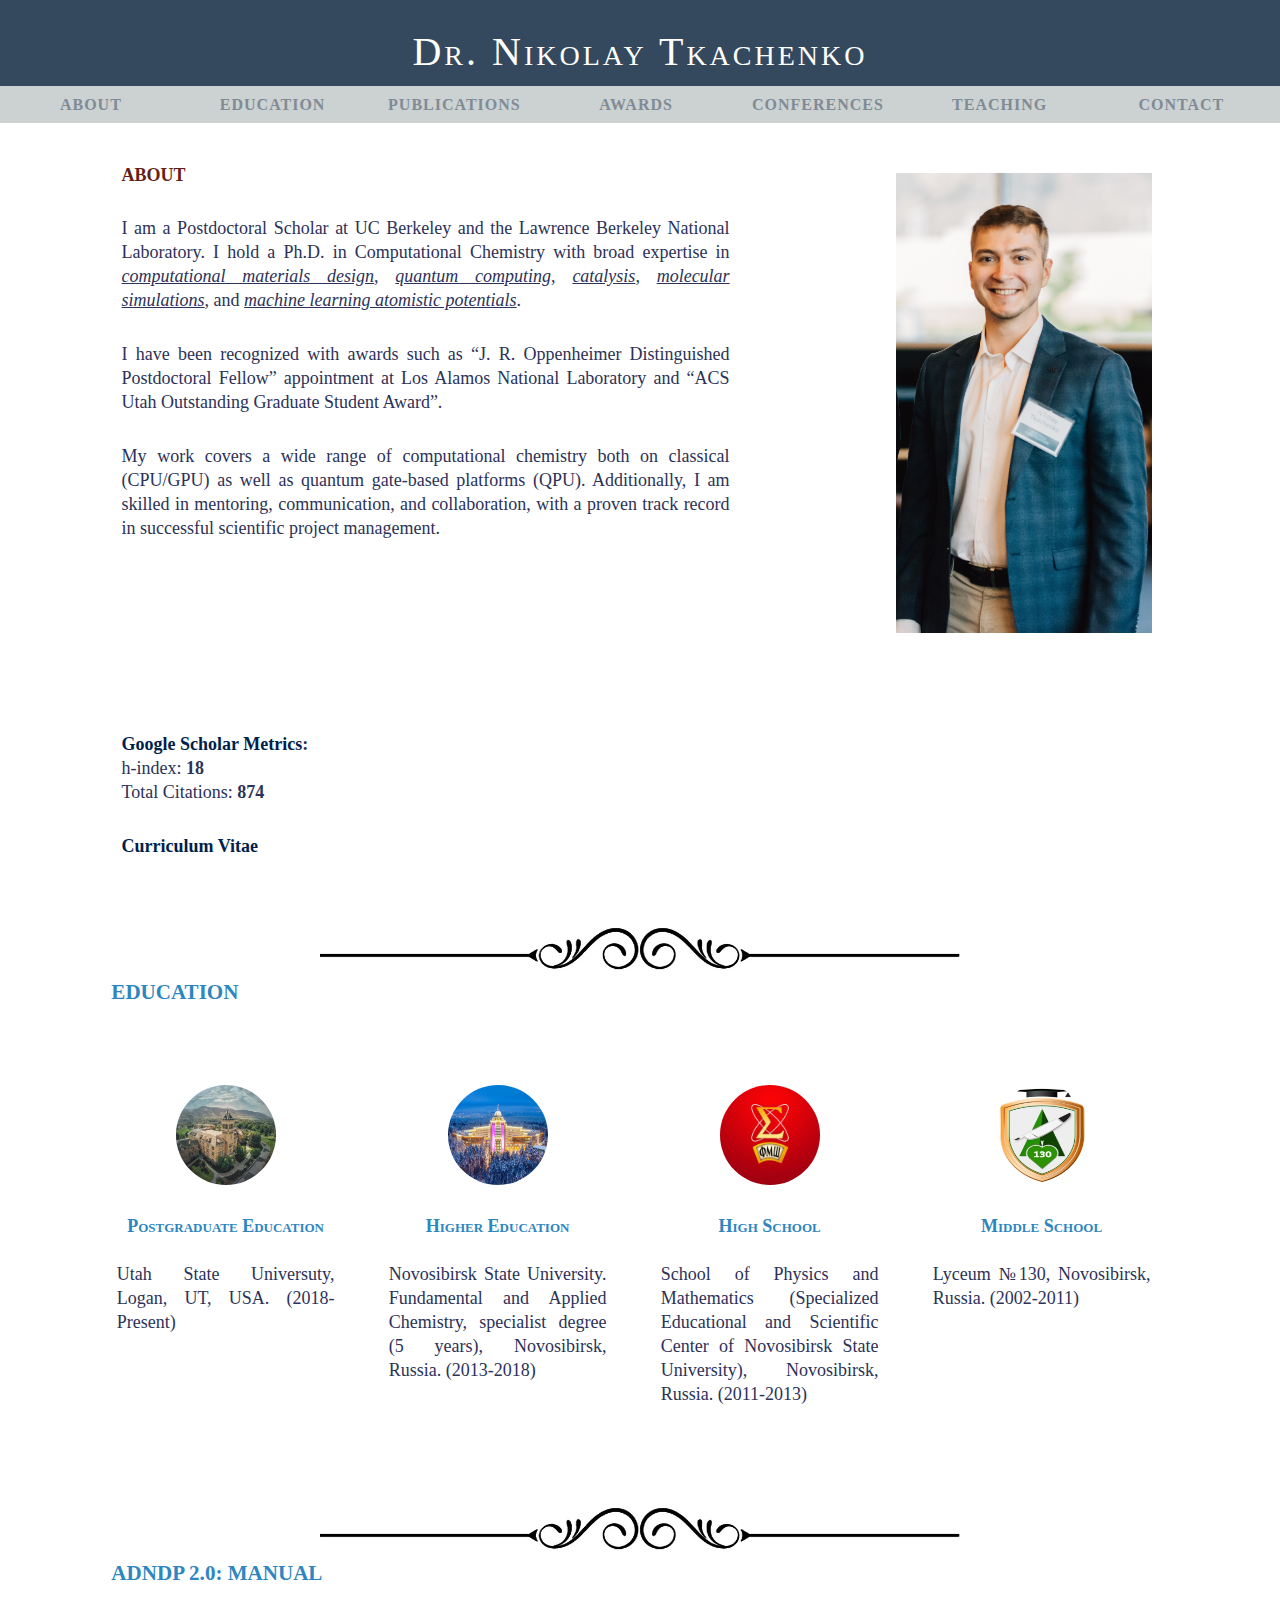
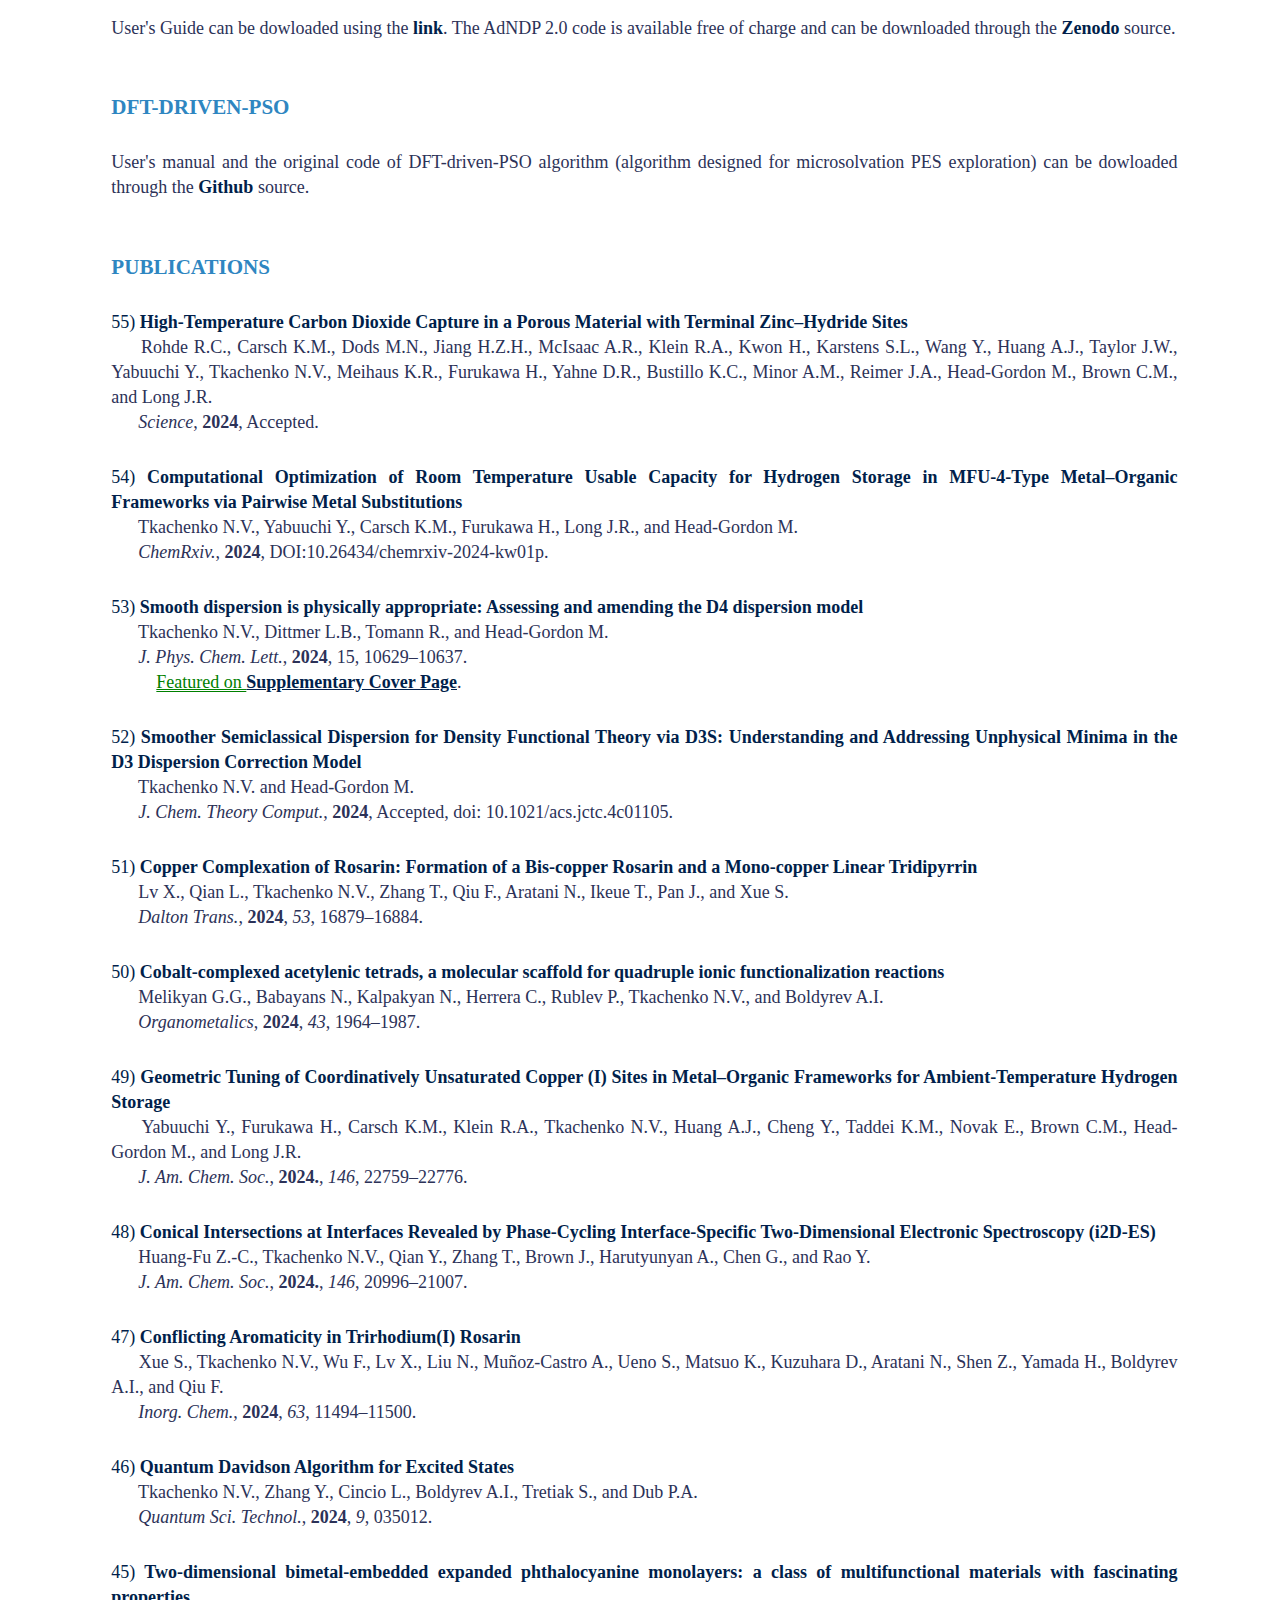
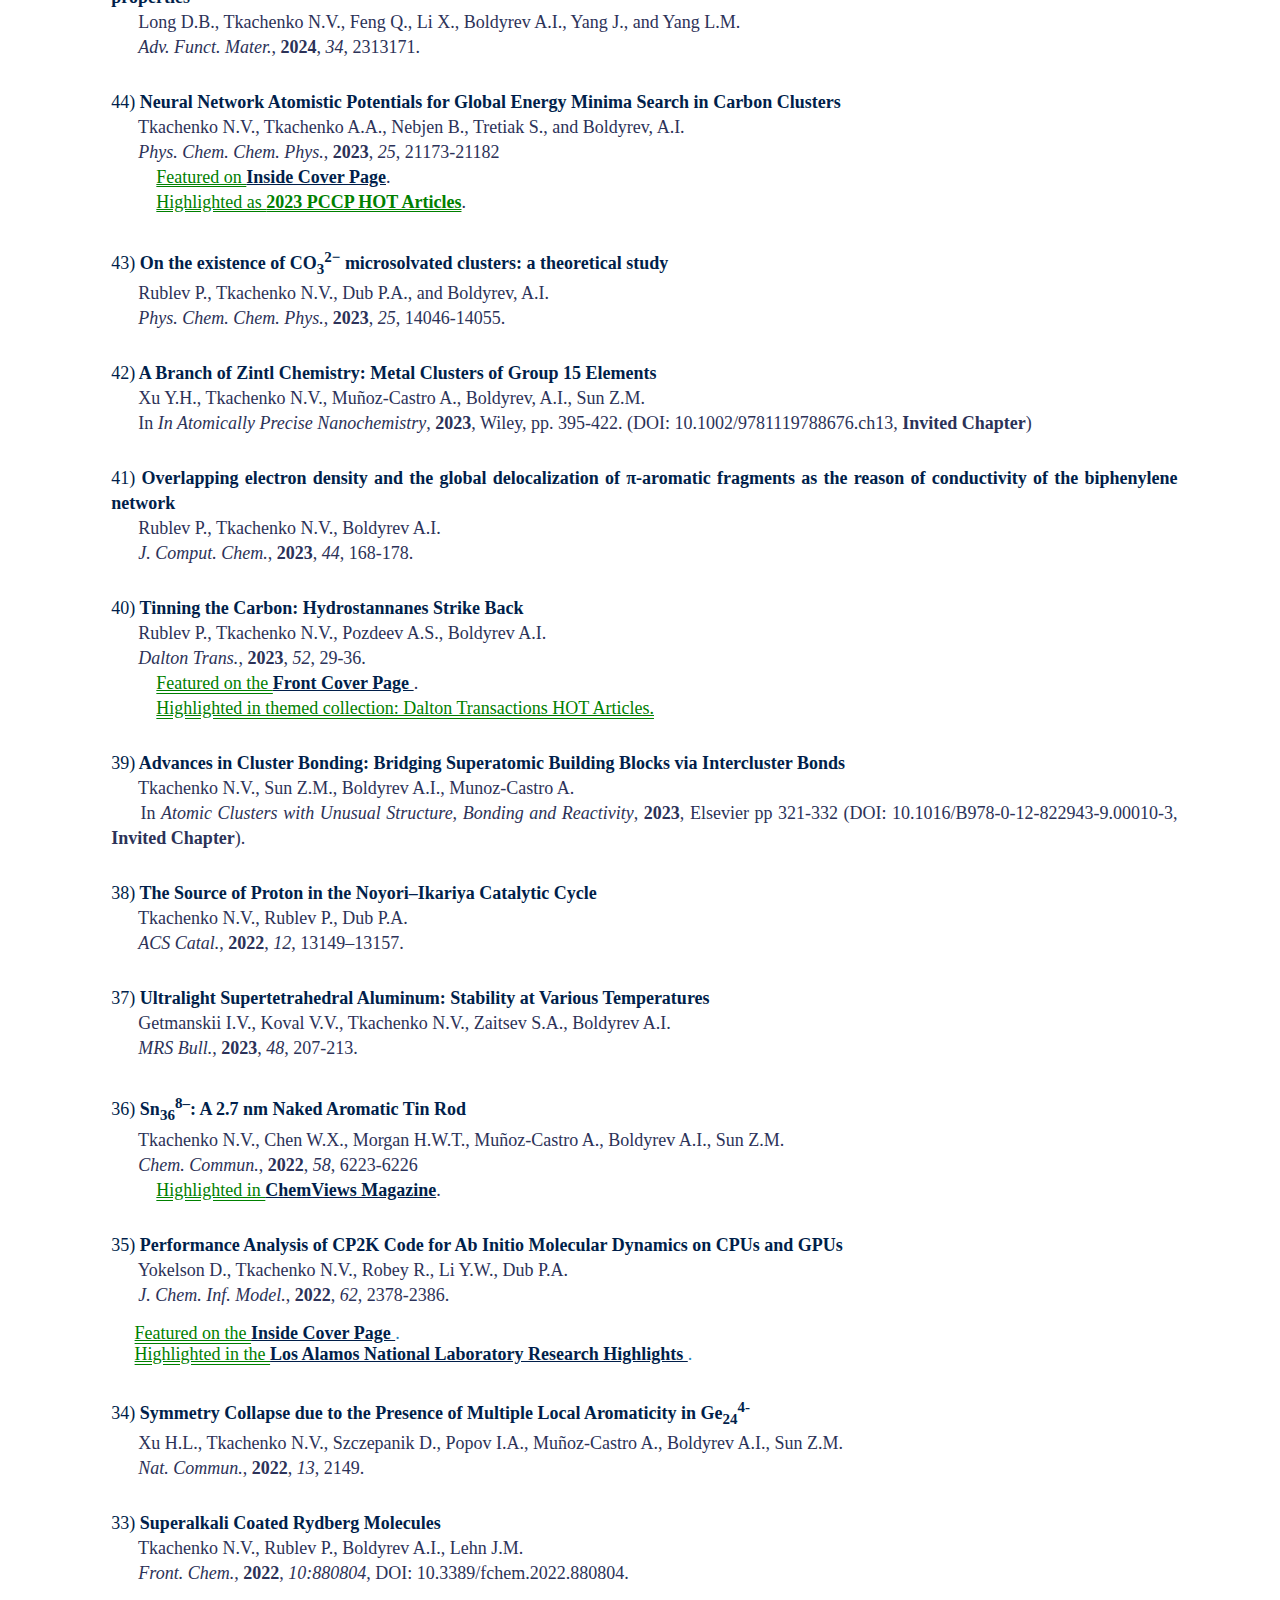
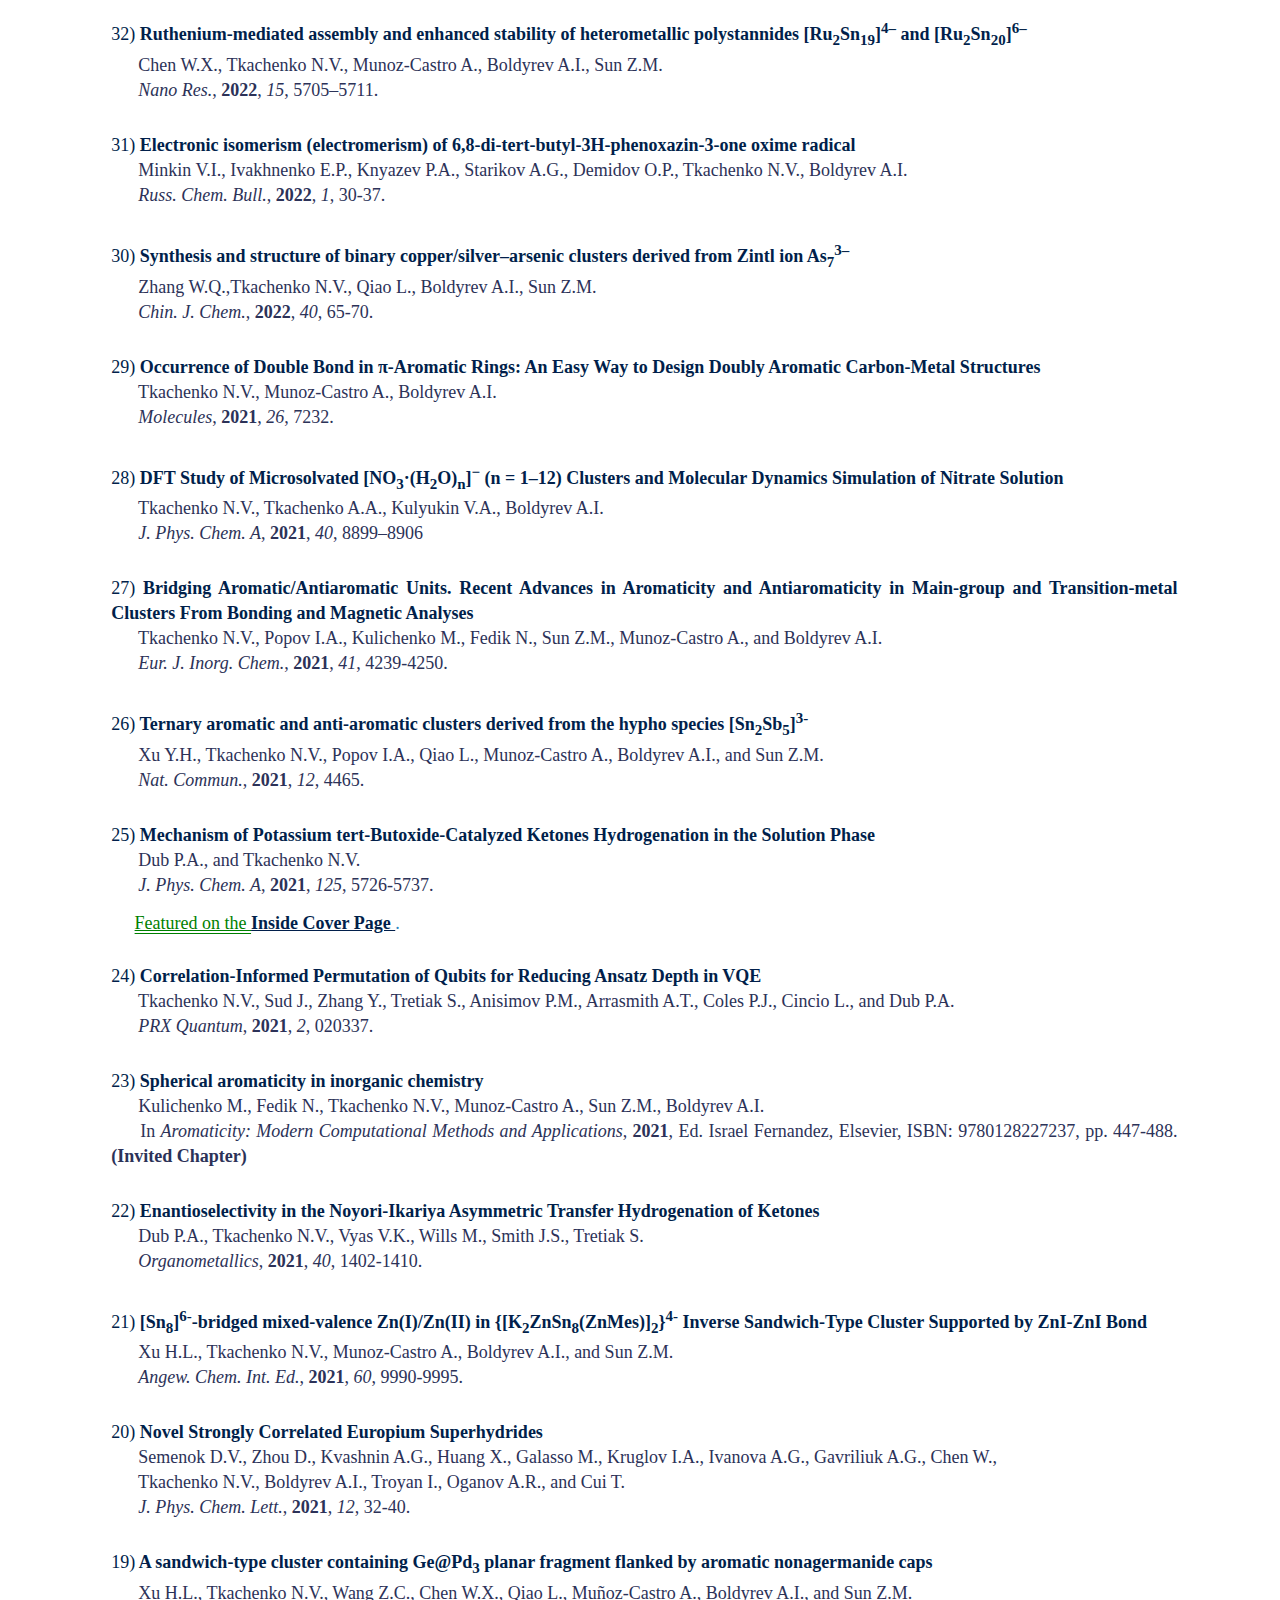
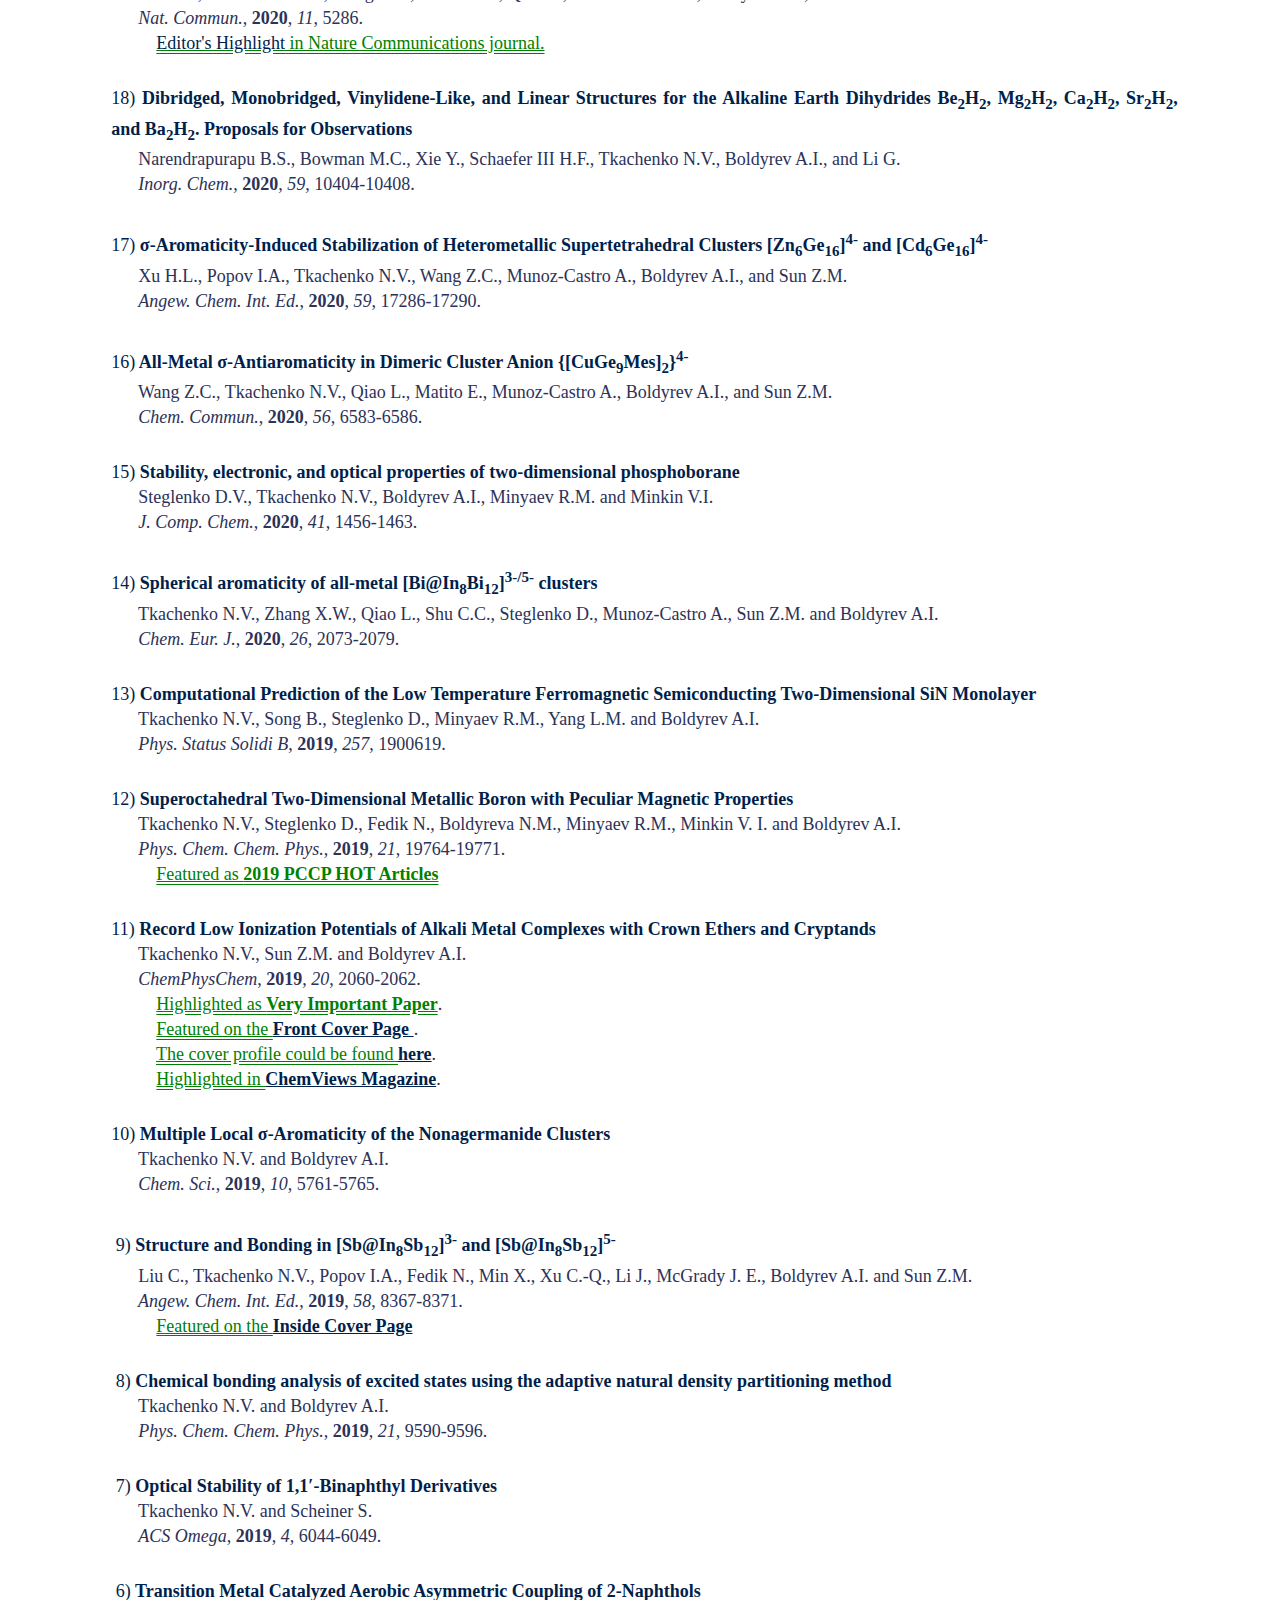
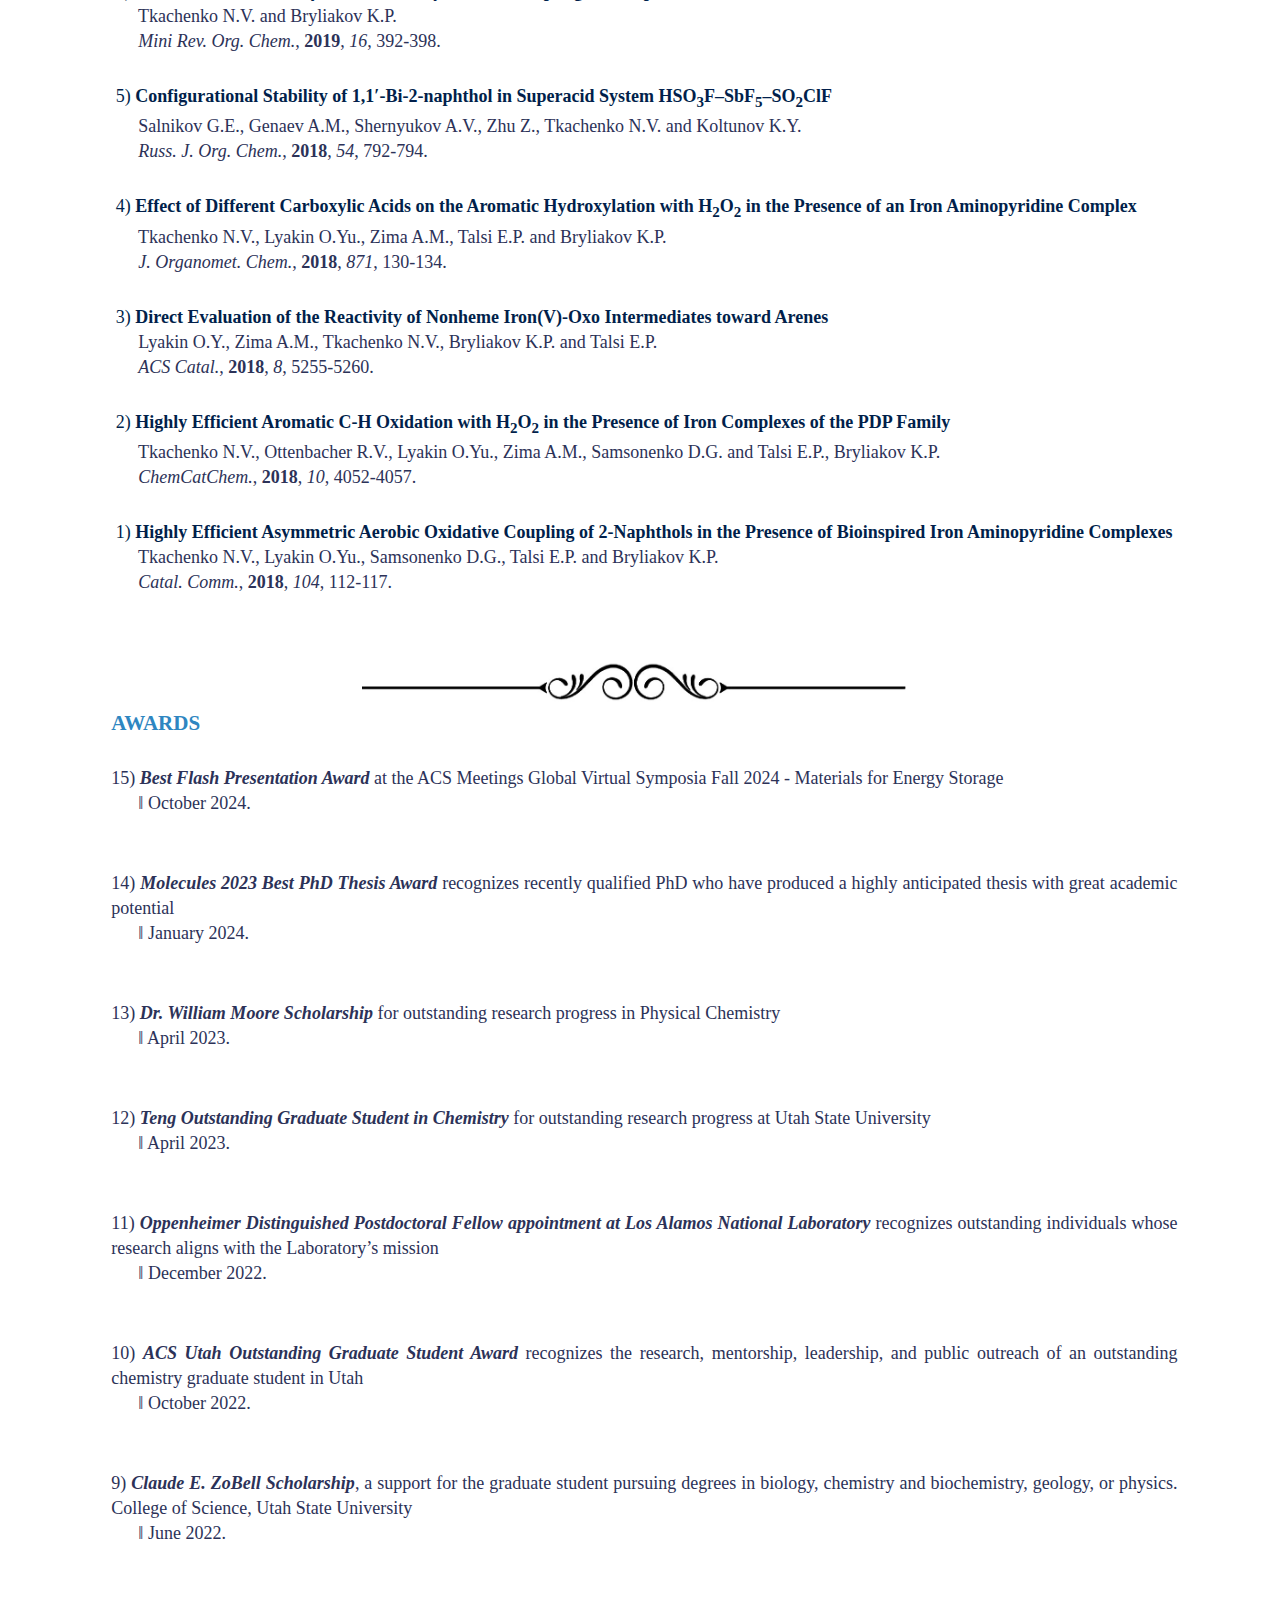
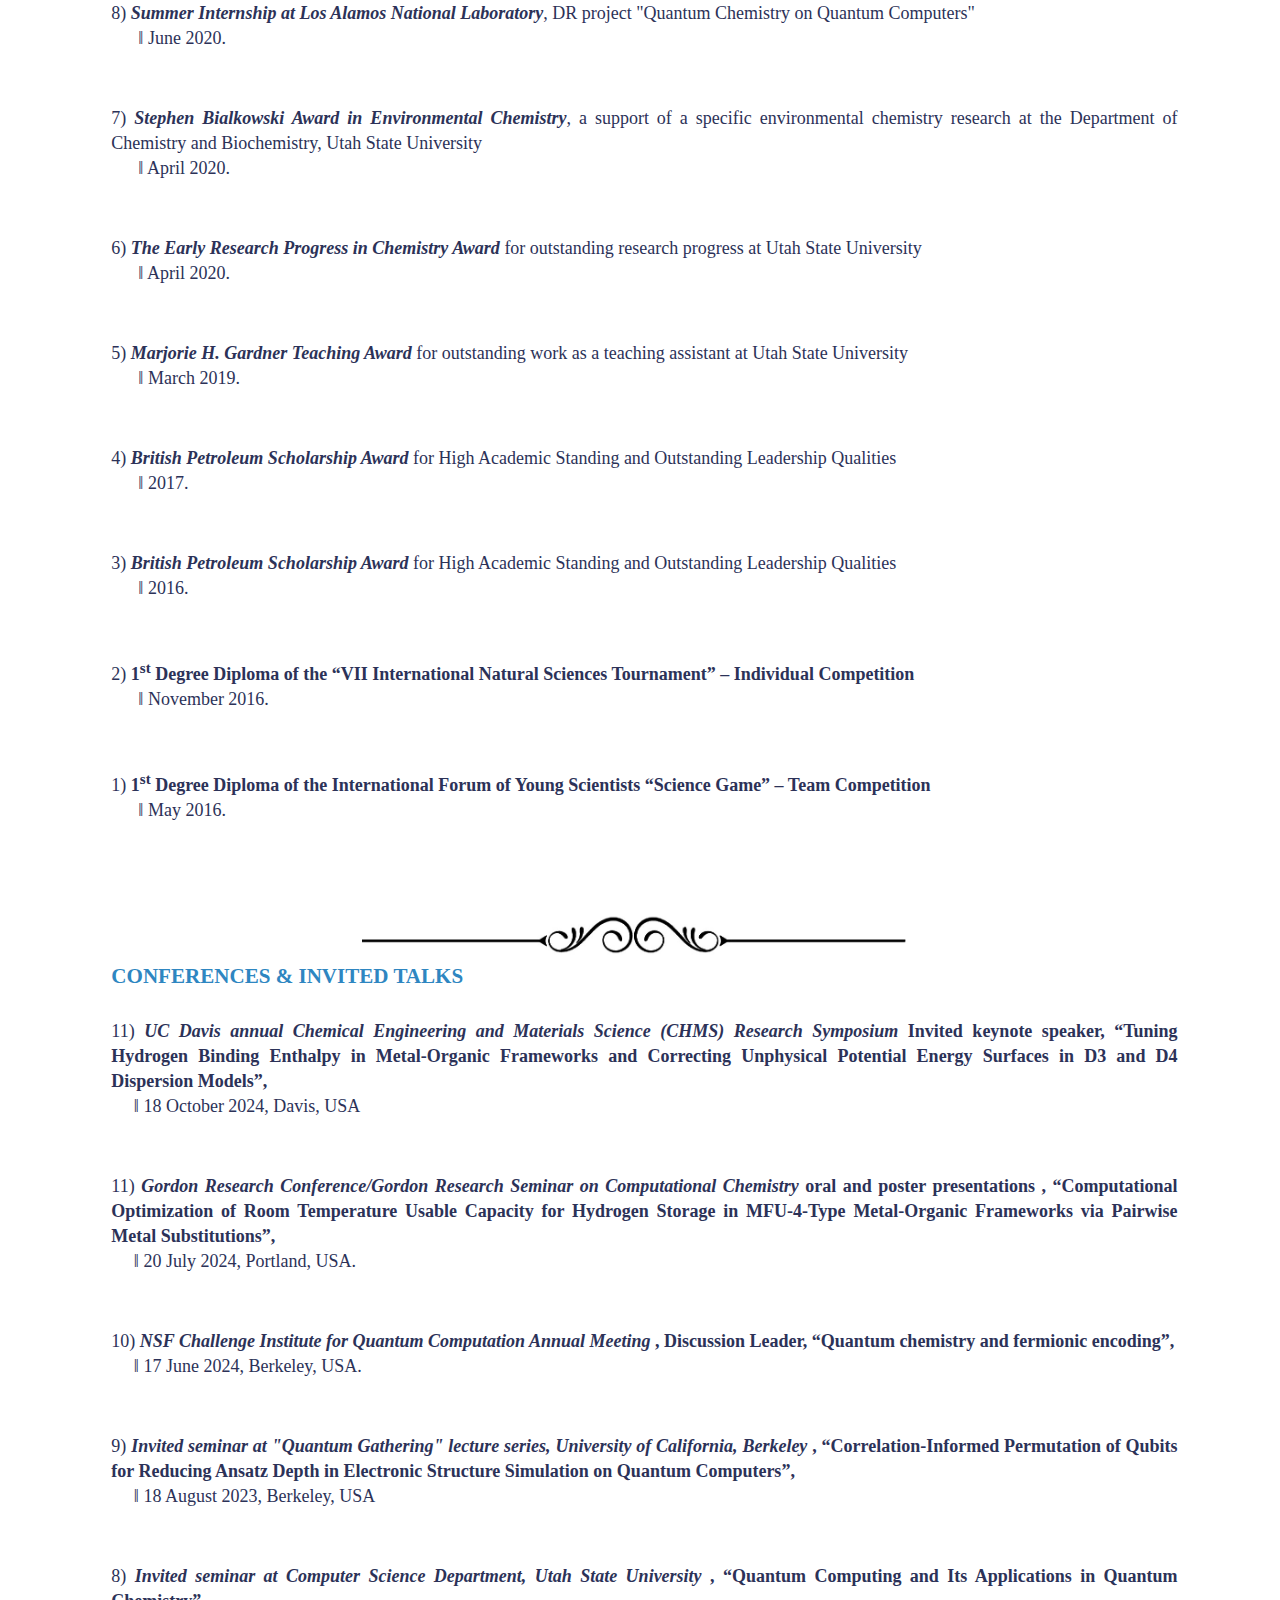
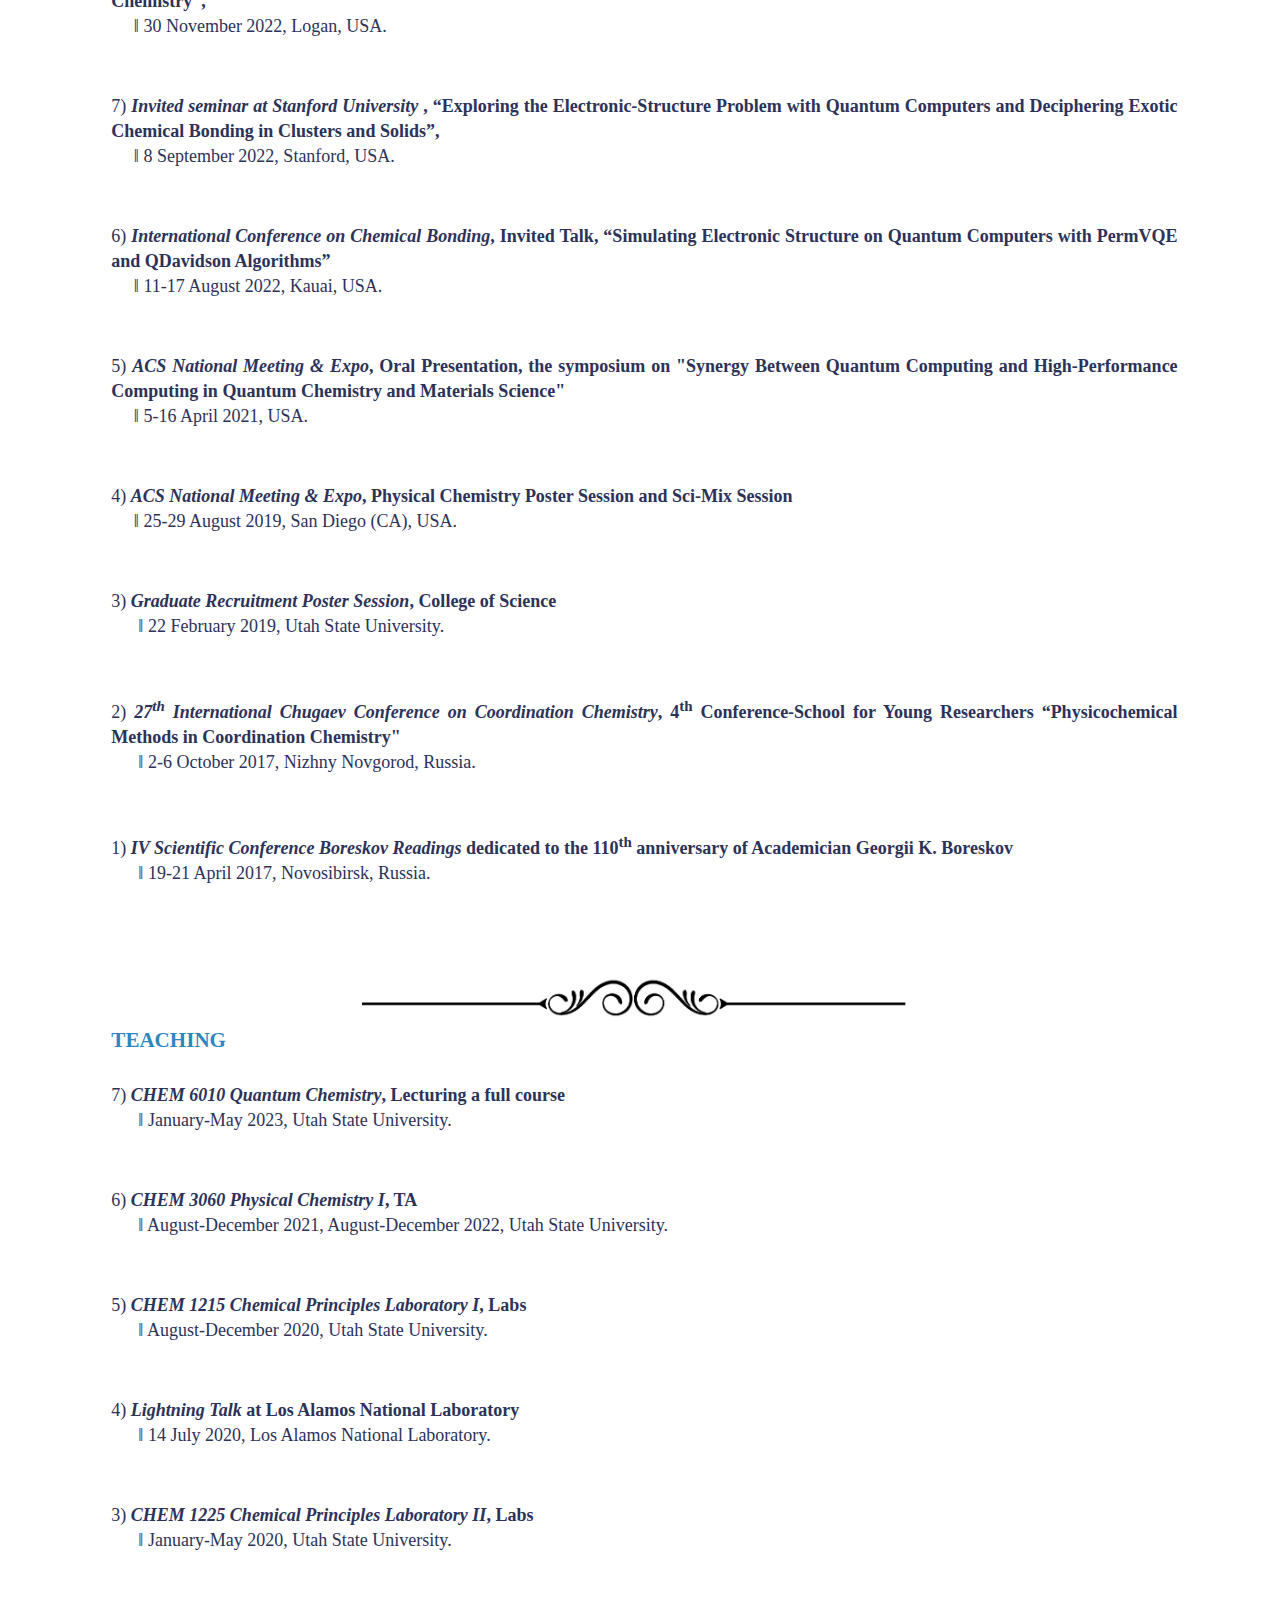
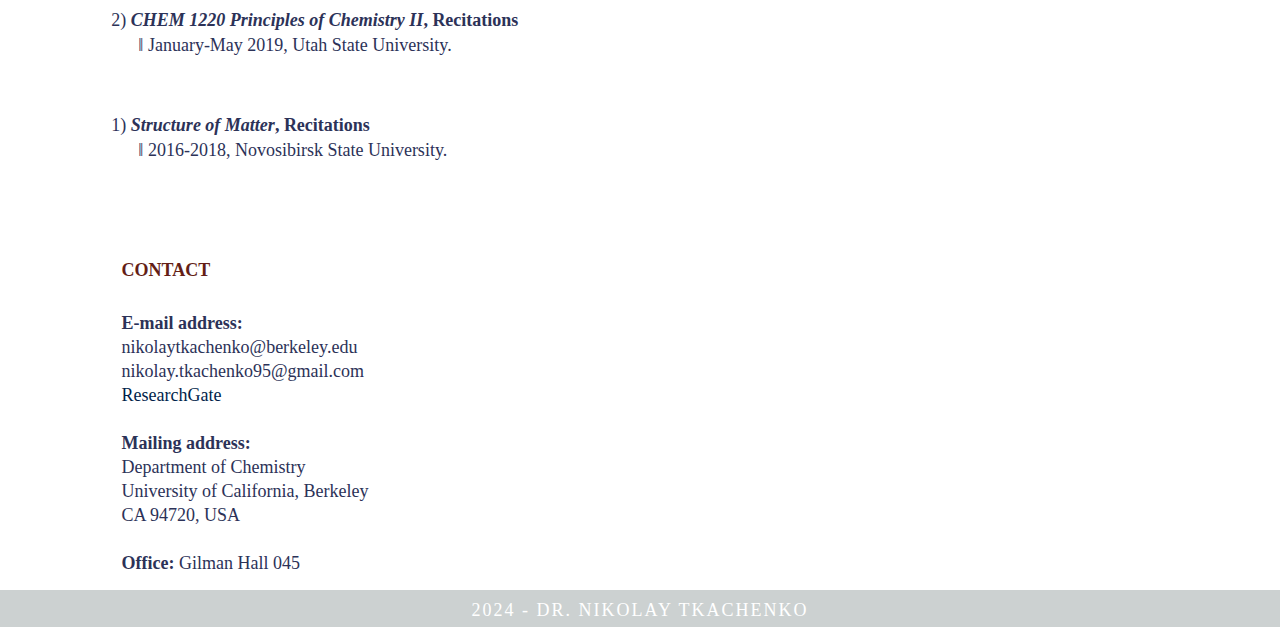
==== index.html @ 9c0ffc4a "Update index.html" ====
<!doctype html>
<html>
<head>
<meta charset="utf-8">
<meta http-equiv="X-UA-Compatible" content="IE=edge">
<meta name="viewport" content="width=device-width, initial-scale=1">
<title>Nikolay Tkachenko</title>
<link href="/CSS/multiColumnTemplate.css" rel="stylesheet" type="text/css">
<!-- HTML5 shim and Respond.js for IE8 support of HTML5 elements and media queries -->
<!-- WARNING: Respond.js doesn't work if you view the page via file:// -->
<!--[if lt IE 9]>
      <script src="https://oss.maxcdn.com/html5shiv/3.7.2/html5shiv.min.js"></script>
      <script src="https://oss.maxcdn.com/respond/1.4.2/respond.min.js"></script>
    <![endif]-->
</head>
<body>
<div class="container">
  <header>
    <div class="primary_header">
      <h1 class="title">Dr. Nikolay Tkachenko</h1>
    </div>
    <nav class="secondary_header" id="menu">
      <ul>
        <li><a href="#a"class="link1">ABOUT</a></li>
        <li><a href="#e"class="link1">EDUCATION</a></li>
        	  <li><a href="#p"class="link1">PUBLICATIONS</a></li>
		  <li><a href="#w"class="link1">AWARDS</a></li>
		  <li><a href="#o"class="link1">CONFERENCES</a></li>
		  <li><a href="#t"class="link1">TEACHING</a></li>
		  <li><a href="#c"class="link1">CONTACT</a></li>
		   
      </ul>
    </nav>
  </header>
  <section>
    <h2 class="noDisplay">Main Content</h2>
    <article class="left_article">
		<h3><a name="a" class="link1">About</a></h3>
      <p> I am a Postdoctoral Scholar at UC Berkeley and the Lawrence Berkeley National Laboratory. I hold a Ph.D. in Computational Chemistry with broad expertise in <i><u>computational materials design</u></i>, <i><u>quantum computing</u></i>, <i><u>catalysis</u></i>, <i><u>molecular simulations</u></i>, and <i><u>machine learning atomistic potentials</u></i>. 
      <p> I have been recognized with awards such as “J. R. Oppenheimer Distinguished Postdoctoral Fellow” appointment at Los Alamos National Laboratory and “ACS Utah Outstanding Graduate Student Award”. </p>
      <p> My work covers a wide range of computational chemistry both on classical (CPU/GPU) as well as quantum gate-based platforms (QPU). Additionally, I am skilled in mentoring, communication, and collaboration, with a proven track record in successful scientific project management.</p>
      <p> <br>    </p>
      <p> <br>    </p>
      <p> <br>    </p>
      <p><a class="a" href="https://scholar.google.com/citations?hl=en&user=zOT3Xp8AAAAJ"><b>Google Scholar Metrics</a>:</b><br> h-index: <b>18</b><br>Total Citations: <b>874</b></p> <p><b><a href="nikolay/CV_Tkachenko_2024_new.pdf">Curriculum Vitae</a></b></p>
	</article>
<aside class="right_article"><img src="nikolay/Foto222.jpg" alt="" width="10" class="placeholder"/> </aside>
 </section>
 <img src="nikolay/line.jpg" alt="500" width="400" height="180" class="placeholder"/>
 <section>
 <h2 class="noDisplay">Main Content</h2>
 <article class="middle_article">
		<h3><a name="e" class="link1">Education</a></h3>
  </article>  
 </section>  
  <div class="row">
    <div class="columns">
      <p class="thumbnail_align"> <img src="nikolay/Logan.png" alt="" class="thumbnail"/> </p>
      <h4>Postgraduate Education</h4>
      <p>Utah State Universuty, Logan, UT, USA. (2018-Present)</p>
    </div>
    <div class="columns">
      <p class="thumbnail_align"> <img src="nikolay/NSU.jpg" alt="" class="thumbnail"/> </p>
      <h4>Higher Education</h4>
      <p>Novosibirsk State University. Fundamental and Applied Chemistry, specialist degree (5 years), Novosibirsk, Russia. (2013-2018)</p>
    </div>
    <div class="columns">
      <p class="thumbnail_align"> <img src="nikolay/PMSH.jpg" alt="" class="thumbnail"/> </p>
      <h4>High School</h4>
      <p>School of Physics and Mathematics (Specialized Educational and Scientific Center of Novosibirsk State University), Novosibirsk, Russia. (2011-2013)</p>
    </div>
    <div class="columns">
      <p class="thumbnail_align"> <img src="nikolay/Lyceum_130.jpg" alt="" class="thumbnail"/> </p>
      <h4>Middle School</h4>
      <p>Lyceum №130, Novosibirsk, Russia. (2002-2011) </p>
    </div>  
  </div>
  <img src="nikolay/line.jpg" alt="500" width="20" height="180" class="placeholder"/>
	<section>
    <h2 class="noDisplay">Main Content</h2>
    <article class="middle_article">
	  <h3><a name="p" class="link1"> AdNDP 2.0: Manual</a></h3>
		<p>User's Guide can be dowloaded using the <a href="nikolay/AdNDP_2.0_manual.pdf"><b>link</b></a>. The AdNDP 2.0 code is available free of charge and can be downloaded through the <a href="https://zenodo.org/record/2648092#.XLwJdpnQhPY"><b>Zenodo</b></a> source. </p>
			  <h3><a name="p" class="link1"> DFT-driven-PSO</a></h3>
		<p>User's manual and the original code of DFT-driven-PSO algorithm (algorithm designed for microsolvation PES exploration) can be dowloaded through the <a href="https://github.com/ntkachenko95/DFT-driven-PSO"><b>Github</b></a> source. </p>
      <h3>Publications</h3>
	  <p><a class="a" href="https://www.science.org/journal/science">55)<b> High-Temperature Carbon Dioxide Capture in a Porous Material with Terminal Zinc–Hydride Sites </b></a><br>&emsp;&nbsp; Rohde R.C., Carsch K.M., Dods M.N., Jiang H.Z.H., McIsaac A.R., Klein R.A., Kwon H., Karstens S.L., Wang Y., Huang A.J., Taylor J.W., Yabuuchi Y., Tkachenko N.V., Meihaus K.R., Furukawa H., Yahne D.R., Bustillo K.C., Minor A.M., Reimer J.A., Head-Gordon M., Brown C.M., and Long J.R. <br>&emsp;&nbsp; <i>Science</i>, <b>2024</b>, Accepted.</p>
          <p><a class="a" href="https://chemrxiv.org/engage/chemrxiv/article-details/667397a15101a2ffa8024bad">54)<b> Computational Optimization of Room Temperature Usable Capacity for Hydrogen Storage in MFU-4-Type Metal–Organic Frameworks via Pairwise Metal Substitutions </b></a><br>&emsp;&nbsp; Tkachenko N.V., Yabuuchi Y., Carsch K.M., Furukawa H., Long J.R., and Head-Gordon M.<br>&emsp;&nbsp; <i>ChemRxiv.</i>, <b> 2024</b>, DOI:10.26434/chemrxiv-2024-kw01p.</p>
          <p><a class="a" href="https://chemrxiv.org/engage/chemrxiv/article-details/66dfb873cec5d6c142a47bba">53)<b> Smooth dispersion is physically appropriate: Assessing and amending the D4 dispersion model </b></a><br>&emsp;&nbsp; Tkachenko N.V., Dittmer L.B., Tomann R., and Head-Gordon M.<br>&emsp;&nbsp; <i>J. Phys. Chem. Lett.</i>, <b>2024</b>, 15, 10629–10637.<br>&emsp;&nbsp;&emsp; <span class="colortext"> Featured on </span> <a class="a" href="https://pubs.acs.org/journal/jpclcd"><b><u>Supplementary Cover Page</u></b></a>.</p>
	  <p><a class="a" href="https://pubs.acs.org/doi/abs/10.1021/acs.jctc.4c01105">52)<b> Smoother Semiclassical Dispersion for Density Functional Theory via D3S: Understanding and Addressing Unphysical Minima in the D3 Dispersion Correction Model </b></a><br>&emsp;&nbsp; Tkachenko N.V. and Head-Gordon M.<br>&emsp;&nbsp; <i>J. Chem. Theory Comput.</i>, <b>2024</b>, Accepted, doi: 10.1021/acs.jctc.4c01105.</p>
	  <p><a class="a" href="https://pubs.rsc.org/en/content/articlelanding/2024/dt/d4dt02161d/unauth">51)<b> Copper Complexation of Rosarin: Formation of a Bis-copper Rosarin and a Mono-copper Linear Tridipyrrin </b></a><br>&emsp;&nbsp; Lv X., Qian L., Tkachenko N.V., Zhang T., Qiu F., Aratani N., Ikeue T., Pan J., and Xue S.<br>&emsp;&nbsp; <i>Dalton Trans.</i>, <b> 2024</b>, <i>53</i>, 16879–16884.</p>
	  <p><a class="a" href="https://pubs.acs.org/doi/abs/10.1021/acs.organomet.4c00088">50)<b> Cobalt-complexed acetylenic tetrads, a molecular scaffold for quadruple ionic functionalization reactions </b></a><br>&emsp;&nbsp; Melikyan G.G., Babayans N., Kalpakyan N., Herrera C., Rublev P., Tkachenko N.V., and Boldyrev A.I.<br>&emsp;&nbsp; <i>Organometalics</i>, <b> 2024</b>, <i>43</i>, 1964–1987.</p>
	  <p><a class="a" href="https://pubs.acs.org/doi/full/10.1021/jacs.4c08039">49)<b> Geometric Tuning of Coordinatively Unsaturated Copper (I) Sites in Metal–Organic Frameworks for Ambient-Temperature Hydrogen Storage </b></a><br>&emsp;&nbsp; Yabuuchi Y., Furukawa H., Carsch K.M., Klein R.A., Tkachenko N.V., Huang A.J., Cheng Y., Taddei K.M., Novak E., Brown C.M., Head-Gordon M., and Long J.R.<br>&emsp;&nbsp; <i>J. Am. Chem. Soc.</i>, <b> 2024.</b>, <i>146</i>, 22759–22776.</p>
          <p><a class="a" href="https://pubs.acs.org/doi/abs/10.1021/jacs.4c06035">48)<b> Conical Intersections at Interfaces Revealed by Phase-Cycling Interface-Specific Two-Dimensional Electronic Spectroscopy (i2D-ES) </b></a><br>&emsp;&nbsp; Huang-Fu Z.-C., Tkachenko N.V., Qian Y., Zhang T., Brown J., Harutyunyan A., Chen G., and Rao Y.<br>&emsp;&nbsp; <i>J. Am. Chem. Soc.</i>, <b> 2024.</b>, <i>146</i>, 20996–21007.</p>
          <p><a class="a" href="https://pubs.acs.org/doi/10.1021/acs.inorgchem.4c01781#:~:text=Synopsis,exhibits%20unique%20conflicting%20aromatic%20properties.">47)<b> Conflicting Aromaticity in Trirhodium(I) Rosarin </b></a><br>&emsp;&nbsp; Xue S., Tkachenko N.V., Wu F., Lv X., Liu N., Muñoz-Castro A., Ueno S., Matsuo K., Kuzuhara D., Aratani N., Shen Z., Yamada H., Boldyrev A.I., and Qiu F.<br>&emsp;&nbsp; <i>Inorg. Chem.</i>, <b> 2024</b>, <i>63</i>, 11494–11500.</p>
          <p><a class="a" href="https://iopscience.iop.org/article/10.1088/2058-9565/ad3a97">46)<b> Quantum Davidson Algorithm for Excited States </b></a><br>&emsp;&nbsp; Tkachenko N.V., Zhang Y., Cincio L., Boldyrev A.I., Tretiak S., and Dub P.A.<br>&emsp;&nbsp; <i>Quantum Sci. Technol.</i>, <b> 2024</b>, <i>9</i>, 035012.</p>
          <p><a class="a" href="https://onlinelibrary.wiley.com/doi/abs/10.1002/adfm.202313171">45)<b> Two-dimensional bimetal-embedded expanded phthalocyanine monolayers: a class of multifunctional materials with fascinating properties </b></a><br>&emsp;&nbsp; Long D.B., Tkachenko N.V., Feng Q., Li X., Boldyrev A.I., Yang J., and Yang L.M.<br>&emsp;&nbsp; <i>Adv. Funct. Mater.</i>, <b> 2024</b>, <i>34</i>, 2313171.</p>
          <p><a class="a" href="https://pubs.rsc.org/en/content/articlelanding/2023/cp/d3cp02317f">44)<b> Neural Network Atomistic Potentials for Global Energy Minima Search in Carbon Clusters</b></a><br>&emsp;&nbsp; Tkachenko N.V., Tkachenko A.A., Nebjen B., Tretiak S., and Boldyrev, A.I.<br>&emsp;&nbsp; <i>Phys. Chem. Chem. Phys.</i>, <b> 2023</b>, <i>25</i>, 21173-21182<br>&emsp;&nbsp;&emsp; <span class="colortext"> Featured on </span> <a class="a" href="https://pubs.rsc.org/en/content/articlelanding/2023/cp/d3cp90175k"><b><u>Inside Cover Page</u></b></a>.<br>&emsp;&nbsp;&emsp; <span class="colortext">Highlighted as <b>2023 PCCP HOT Articles</b></span>.</p>
          <p><a class="a" href="https://pubs.rsc.org/en/content/articlelanding/2023/cp/d3cp00955f/unauth">43)<b> On the existence of CO<sub>3</sub><sup>2−</sup> microsolvated clusters: a theoretical study </b></a><br>&emsp;&nbsp; Rublev P., Tkachenko N.V., Dub P.A., and Boldyrev, A.I.<br>&emsp;&nbsp; <i>Phys. Chem. Chem. Phys.</i>, <b> 2023</b>, <i>25</i>, 14046-14055.</p>
          <p><a class="a" href="https://onlinelibrary.wiley.com/doi/abs/10.1002/9781119788676.ch13">42)<b> A Branch of Zintl Chemistry: Metal Clusters of Group 15 Elements </b></a><br>&emsp;&nbsp; Xu Y.H., Tkachenko N.V., Muñoz-Castro A., Boldyrev, A.I., Sun Z.M.<br>&emsp;&nbsp; In <i>In Atomically Precise Nanochemistry</i>, <b> 2023</b>, Wiley, pp. 395-422. (DOI: 10.1002/9781119788676.ch13, <b>Invited Chapter</b>)</p>
          <p><a class="a" href="https://onlinelibrary.wiley.com/doi/10.1002/jcc.26854">41)<b> Overlapping electron density and the global delocalization of π-aromatic fragments as the reason of conductivity of the biphenylene network</b></a><br>&emsp;&nbsp; Rublev P., Tkachenko N.V., Boldyrev A.I.<br>&emsp;&nbsp; <i>J. Comput. Chem.</i>, <b> 2023</b>, <i>44</i>, 168-178.</p>
          <p><a class="a" href="https://pubs.rsc.org/en/content/articlelanding/2022/dt/d2dt03545f">40)<b> Tinning the Carbon: Hydrostannanes Strike Back</b></a><br>&emsp;&nbsp; Rublev P., Tkachenko N.V., Pozdeev A.S., Boldyrev A.I.<br>&emsp;&nbsp; <i>Dalton Trans.</i>, <b>2023</b>, <i>52</i>, 29-36. <br>&emsp;&nbsp;&emsp;  <span class="colortext"> Featured on the </span> <a class="a" href="https://pubs.rsc.org/en/content/articlelanding/2023/dt/d3dt90001k"><b><u> Front Cover Page </u></b></a>. <br>&emsp;&nbsp;&emsp;  <span class="colortext">Highlighted in themed collection: Dalton Transactions HOT Articles. </span></p>
	  <p><a class="a" href="https://www.sciencedirect.com/science/article/pii/B9780128229439000103">39)<b> Advances in Cluster Bonding: Bridging Superatomic Building Blocks via Intercluster Bonds</b></a><br>&emsp;&nbsp; Tkachenko N.V., Sun Z.M., Boldyrev A.I., Munoz-Castro A.<br>&emsp;&nbsp; In <i>Atomic Clusters with Unusual Structure, Bonding and Reactivity</i>, <b>2023</b>, Elsevier pp 321-332 (DOI: 10.1016/B978-0-12-822943-9.00010-3, <b>Invited Chapter</b>).</p>
	  <p><a class="a" href="https://pubs.acs.org/doi/10.1021/acscatal.2c03540">38)<b> The Source of Proton in the Noyori–Ikariya Catalytic Cycle</b></a><br>&emsp;&nbsp; Tkachenko N.V., Rublev P., Dub P.A.<br>&emsp;&nbsp; <i>ACS Catal.</i>, <b>2022</b>, <i>12</i>, 13149–13157.</p>
	  <p><a class="a" href="https://link.springer.com/article/10.1557/s43577-022-00383-6">37)<b> Ultralight Supertetrahedral Aluminum: Stability at Various Temperatures</b></a><br>&emsp;&nbsp; Getmanskii I.V., Koval V.V., Tkachenko N.V., Zaitsev S.A., Boldyrev A.I.<br>&emsp;&nbsp; <i>MRS Bull.</i>, <b>2023</b>, <i>48</i>, 207-213.</p>
          <p><a class="a" href="https://pubs.rsc.org/en/content/articlelanding/2022/cc/d2cc01745h">36)<b> Sn<sub>36</sub><sup>8‒</sup>: A 2.7 nm Naked Aromatic Tin Rod</b></a><br>&emsp;&nbsp; Tkachenko N.V., Chen W.X., Morgan H.W.T., Muñoz-Castro A., Boldyrev A.I., Sun Z.M.<br>&emsp;&nbsp; <i>Chem. Commun.</i>, <b>2022</b>, <i>58</i>, 6223-6226<br>&emsp;&nbsp;&emsp; <span class="colortext"> Highlighted in </span> <a class="a" href="https://www.chemistryviews.org/naked-sn368-tin-nanorod-synthesized/"><b><u>ChemViews Magazine</u></b></a>.</p>
          <p><a class="a" href="https://pubs.acs.org/doi/full/10.1021/acs.jcim.1c01538">35)<b> Performance Analysis of CP2K Code for Ab Initio Molecular Dynamics on CPUs and GPUs</b></a><br>&emsp;&nbsp; Yokelson D., Tkachenko N.V., Robey R., Li Y.W., Dub P.A.<br>&emsp;&nbsp; <i>J. Chem. Inf. Model.</i>, <b>2022</b>, <i>62</i>, 2378-2386.</p> &emsp;&nbsp;&emsp;  <span class="colortext"> Featured on the </span> <a class="a" href="https://pubs.acs.org/toc/jcisd8/62/10"><b><u> Inside Cover Page </u></b></a>.<br> &emsp;&nbsp;&emsp;   <span class="colortext"> Highlighted in the </span> <a class="a" href="https://www.lanl.gov/org/ddste/aldcels/chemistry/research-highlights/pavel-highlight-20220523.php"><b><u>  Los Alamos National Laboratory Research Highlights </u></b></a>.
          <p><a class="a" href="https://www.nature.com/articles/s41467-022-29626-5">34)<b> Symmetry Collapse due to the Presence of Multiple Local Aromaticity in Ge<sub>24</sub><sup>4-</sup></b></a><br>&emsp;&nbsp; Xu H.L., Tkachenko N.V., Szczepanik D., Popov I.A., Muñoz-Castro A., Boldyrev A.I., Sun Z.M.<br>&emsp;&nbsp; <i>Nat. Commun.</i>, <b> 2022</b>, <i>13</i>, 2149.</p>
          <p><a class="a" href="https://www.frontiersin.org/articles/10.3389/fchem.2022.880804/full">33)<b> Superalkali Coated Rydberg Molecules</b></a><br>&emsp;&nbsp; Tkachenko N.V., Rublev P., Boldyrev A.I., Lehn J.M.<br>&emsp;&nbsp; <i>Front. Chem.</i>, <b> 2022</b>, <i>10:880804</i>, DOI: 10.3389/fchem.2022.880804.</p>
          <p><a class="a" href="https://link.springer.com/article/10.1007/s12274-022-4178-9">32)<b> Ruthenium-mediated assembly and enhanced stability of heterometallic polystannides [Ru<sub>2</sub>Sn<sub>19</sub>]<sup>4‒</sup> and [Ru<sub>2</sub>Sn<sub>20</sub>]<sup>6‒</sup></b></a><br>&emsp;&nbsp; Chen W.X., Tkachenko N.V., Munoz-Castro A., Boldyrev A.I., Sun Z.M.<br>&emsp;&nbsp; <i>Nano Res.</i>, <b> 2022</b>, <i>15</i>, 5705–5711.</p>
          <p><a class="a" href="https://link.springer.com/article/10.1007/s11172-022-3372-y">31)<b> Electronic isomerism (electromerism) of 6,8-di-tert-butyl-3H-phenoxazin-3-one oxime radical</b></a><br>&emsp;&nbsp; Minkin V.I., Ivakhnenko E.P., Knyazev P.A., Starikov A.G., Demidov O.P., Tkachenko N.V., Boldyrev A.I.<br>&emsp;&nbsp; <i>Russ. Chem. Bull.</i>, <b> 2022</b>, <i>1</i>, 30-37.</p>
          <p><a class="a" href="https://onlinelibrary.wiley.com/doi/abs/10.1002/cjoc.202100682">30)<b> Synthesis and structure of binary copper/silver–arsenic clusters derived from Zintl ion As<sub>7</sub><sup>3–</sup></b></a><br>&emsp;&nbsp; Zhang W.Q.,Tkachenko N.V., Qiao L., Boldyrev A.I., Sun Z.M.<br>&emsp;&nbsp; <i>Chin. J. Chem.</i>, <b> 2022</b>, <i>40</i>, 65-70.</p>
          <p><a class="a" href="https://www.mdpi.com/1420-3049/26/23/7232">29)<b> Occurrence of Double Bond in π-Aromatic Rings: An Easy Way to Design Doubly Aromatic Carbon-Metal Structures</b></a><br>&emsp;&nbsp; Tkachenko N.V., Munoz-Castro A., Boldyrev A.I.<br>&emsp;&nbsp; <i>Molecules</i>, <b> 2021</b>, <i>26</i>, 7232.</p>
          <p><a class="a" href="https://pubs.acs.org/doi/10.1021/acs.jpca.1c07206">28)<b> DFT Study of Microsolvated [NO<sub>3</sub>·(H<sub>2</sub>O)<sub>n</sub>]<sup>−</sup> (n = 1–12) Clusters and Molecular Dynamics Simulation of Nitrate Solution</b></a><br>&emsp;&nbsp; Tkachenko N.V., Tkachenko A.A., Kulyukin V.A., Boldyrev A.I.<br>&emsp;&nbsp; <i>J. Phys. Chem. A</i>, <b> 2021</b>, <i>40</i>, 8899–8906</p>
          <p><a class="a" href="https://chemistry-europe.onlinelibrary.wiley.com/doi/abs/10.1002/ejic.202100519">27)<b> Bridging Aromatic/Antiaromatic Units. Recent Advances in Aromaticity and Antiaromaticity in Main-group and Transition-metal Clusters From Bonding and Magnetic Analyses</b></a><br>&emsp;&nbsp; Tkachenko N.V., Popov I.A., Kulichenko M., Fedik N., Sun Z.M., Munoz-Castro A., and Boldyrev A.I.<br>&emsp;&nbsp; <i>Eur. J. Inorg. Chem.</i>, <b>2021</b>, <i>41</i>, 4239-4250.</p>
          <p><a class="a" href="https://www.nature.com/articles/s41467-021-24706-4">26)<b> Ternary aromatic and anti-aromatic clusters derived from the hypho species [Sn<sub>2</sub>Sb<sub>5</sub>]<sup>3-</sup></b></a><br>&emsp;&nbsp; Xu Y.H., Tkachenko N.V., Popov I.A., Qiao L., Munoz-Castro A., Boldyrev A.I., and Sun Z.M.<br>&emsp;&nbsp; <i>Nat. Commun.</i>, <b>2021</b>, <i>12</i>, 4465.</p>
          <p><a class="a" href="https://pubs.acs.org/doi/10.1021/acs.jpca.1c02516">25)<b> Mechanism of Potassium tert-Butoxide-Catalyzed Ketones Hydrogenation in the Solution Phase</b></a><br>&emsp;&nbsp; Dub P.A., and Tkachenko N.V.<br>&emsp;&nbsp; <i>J. Phys. Chem. A</i>, <b>2021</b>, <i>125</i>, 5726-5737.</p>&emsp;&nbsp;&emsp;  <span class="colortext"> Featured on the </span> <a class="a" href="https://pubs.acs.org/toc/jpcafh/125/26"><b><u> Inside Cover Page </u></b></a>.
          <p><a class="a" href="https://journals.aps.org/prxquantum/abstract/10.1103/PRXQuantum.2.020337">24)<b> Correlation-Informed Permutation of Qubits for Reducing Ansatz Depth in VQE</b></a><br>&emsp;&nbsp; Tkachenko N.V., Sud J., Zhang Y., Tretiak S., Anisimov P.M., Arrasmith A.T., Coles P.J., Cincio L., and Dub P.A.<br>&emsp;&nbsp; <i>PRX Quantum</i>, <b>2021</b>, <i>2</i>, 020337.</p>
          <p><a class="a" href="https://www.elsevier.com/books/aromaticity/fernandez/978-0-12-822723-7">23)<b> Spherical aromaticity in inorganic chemistry </b></a><br>&emsp;&nbsp; Kulichenko M., Fedik N., Tkachenko N.V., Munoz-Castro A., Sun Z.M., Boldyrev A.I.<br>&emsp;&nbsp; In <i>Aromaticity: Modern Computational Methods and Applications</i>, <b>2021</b>, Ed. Israel Fernandez, Elsevier, ISBN: 9780128227237, pp. 447-488. <b>(Invited Chapter)</b></p>
          <p><a class="a" href="https://pubs.acs.org/doi/full/10.1021/acs.organomet.1c00201">22)<b> Enantioselectivity in the Noyori-Ikariya Asymmetric Transfer Hydrogenation of Ketones </b></a><br>&emsp;&nbsp; Dub P.A., Tkachenko N.V., Vyas V.K., Wills M., Smith J.S., Tretiak S.<br>&emsp;&nbsp; <i>Organometallics</i>, <b>2021</b>, <i>40</i>, 1402-1410.</p>
          <p><a class="a" href="https://onlinelibrary.wiley.com/doi/10.1002/anie.202102578">21)<b> [Sn<sub>8</sub>]<sup>6-</sup>-bridged mixed-valence Zn(I)/Zn(II) in {[K<sub>2</sub>ZnSn<sub>8</sub>(ZnMes)]<sub>2</sub>}<sup>4-</sup> Inverse Sandwich-Type Cluster Supported by ZnI-ZnI Bond </b></a><br>&emsp;&nbsp; Xu H.L., Tkachenko N.V., Munoz-Castro A., Boldyrev A.I., and Sun Z.M.<br>&emsp;&nbsp; <i>Angew. Chem. Int. Ed.</i>, <b>2021</b>, <i>60</i>, 9990-9995.</p>
          <p><a class="a" href="https://pubs.acs.org/doi/10.1021/acs.jpclett.0c03331">20)<b> Novel Strongly Correlated Europium Superhydrides</b></a><br>&emsp;&nbsp; Semenok D.V., Zhou D., Kvashnin A.G., Huang X., Galasso M., Kruglov I.A., Ivanova A.G., Gavriliuk A.G., Chen W., <br>&emsp;&nbsp; Tkachenko N.V., Boldyrev A.I., Troyan I., Oganov A.R., and Cui T.<br>&emsp;&nbsp; <i>J. Phys. Chem. Lett.</i>, <b>2021</b>, <i>12</i>, 32-40.</p>
          <p><a class="a" href="https://www.nature.com/articles/s41467-020-19079-z">19)<b> A sandwich-type cluster containing Ge@Pd<sub>3</sub> planar fragment flanked by aromatic nonagermanide caps </b></a><br>&emsp;&nbsp; Xu H.L., Tkachenko N.V., Wang Z.C., Chen W.X., Qiao L., Muñoz-Castro A., Boldyrev A.I., and Sun Z.M.<br>&emsp;&nbsp; <i>Nat. Commun.</i>, <b>2020</b>, <i>11</i>, 5286.<br>&emsp;&nbsp;&emsp; <span class="colortext"> <A href=https://www.nature.com/collections/wtpqpqpgwd>Editor's Highlight</A> in Nature Communications journal.</p> 
          <p><a class="a" href="https://pubs.acs.org/doi/abs/10.1021/acs.inorgchem.0c01651">18)<b> Dibridged, Monobridged, Vinylidene-Like, and Linear Structures for the Alkaline Earth Dihydrides Be<sub>2</sub>H<sub>2</sub>, Mg<sub>2</sub>H<sub>2</sub>, Ca<sub>2</sub>H<sub>2</sub>, Sr<sub>2</sub>H<sub>2</sub>, and Ba<sub>2</sub>H<sub>2</sub>. Proposals for Observations </b></a><br>&emsp;&nbsp; Narendrapurapu B.S., Bowman M.C., Xie Y., Schaefer III H.F., Tkachenko N.V., Boldyrev A.I., and Li G.<br>&emsp;&nbsp; <i>Inorg. Chem.</i>, <b>2020</b>, <i>59</i>, 10404-10408.</p>
          <p><a class="a" href="https://onlinelibrary.wiley.com/doi/10.1002/anie.202008276">17)<b> &sigma;-Aromaticity-Induced Stabilization of Heterometallic Supertetrahedral Clusters [Zn<sub>6</sub>Ge<sub>16</sub>]<sup>4-</sup> and [Cd<sub>6</sub>Ge<sub>16</sub>]<sup>4-</sup> </b></a><br>&emsp;&nbsp; Xu H.L., Popov I.A., Tkachenko N.V., Wang Z.C., Munoz-Castro A., Boldyrev A.I., and Sun Z.M.<br>&emsp;&nbsp; <i>Angew. Chem. Int. Ed.</i>, <b>2020</b>, <i>59</i>, 17286-17290.</p>
          <p><a class="a" href="https://pubs.rsc.org/en/Content/ArticleLanding/2020/CC/D0CC02525A#!divAbstract">16)<b> All-Metal &sigma;-Antiaromaticity in Dimeric Cluster Anion {[CuGe<sub>9</sub>Mes]<sub>2</sub>}<sup>4-</sup> </b></a><br>&emsp;&nbsp; Wang Z.C., Tkachenko N.V., Qiao L., Matito E., Munoz-Castro A., Boldyrev A.I., and Sun Z.M.<br>&emsp;&nbsp; <i>Chem. Commun.</i>, <b>2020</b>, <i>56</i>, 6583-6586.</p>
          <p><a class="a" href="https://onlinelibrary.wiley.com/doi/full/10.1002/jcc.26189">15)<b> Stability, electronic, and optical properties of two-dimensional phosphoborane </b></a><br>&emsp;&nbsp; Steglenko D.V., Tkachenko N.V., Boldyrev A.I., Minyaev R.M. and Minkin V.I.<br>&emsp;&nbsp; <i>J. Comp. Chem.</i>, <b>2020</b>, <i>41</i>, 1456-1463.</p>
          <p><a class="a" href="https://onlinelibrary.wiley.com/doi/abs/10.1002/chem.201905264">14)<b> Spherical aromaticity of all-metal [Bi@In<sub>8</sub>Bi<sub>12</sub>]<sup>3-/5-</sup> clusters </b></a><br>&emsp;&nbsp; Tkachenko N.V., Zhang X.W., Qiao L., Shu C.C., Steglenko D., Munoz-Castro A., Sun Z.M. and Boldyrev A.I.<br>&emsp;&nbsp; <i>Chem. Eur. J.</i>, <b>2020</b>, <i>26</i>, 2073-2079.</p>
          <p><a class="a" href="https://onlinelibrary.wiley.com/doi/abs/10.1002/pssb.201900619">13)<b> Computational Prediction of the Low Temperature Ferromagnetic Semiconducting Two-Dimensional SiN Monolayer </b></a><br>&emsp;&nbsp; Tkachenko N.V., Song B., Steglenko D., Minyaev R.M., Yang L.M. and Boldyrev A.I.<br>&emsp;&nbsp; <i>Phys. Status Solidi B</i>, <b>2019</b>, <i>257</i>, 1900619.</p>
          <p><a class="a" href="https://pubs.rsc.org/en/Content/ArticleLanding/2019/CP/C9CP03786A">12)<b> Superoctahedral Two-Dimensional Metallic Boron with Peculiar Magnetic Properties </b></a><br>&emsp;&nbsp; Tkachenko N.V., Steglenko D., Fedik N., Boldyreva N.M., Minyaev R.M., Minkin V. I. and Boldyrev A.I.<br>&emsp;&nbsp; <i>Phys. Chem. Chem. Phys.</i>, <b>2019</b>, <i>21</i>, 19764-19771.<br>&emsp;&nbsp;&emsp;   <span class="colortext"> Featured as <b>2019 PCCP HOT Articles</b> </span></p>
          <p><a class="a" href="https://onlinelibrary.wiley.com/doi/abs/10.1002/cphc.201900422">11)<b> Record Low Ionization Potentials of Alkali Metal Complexes with Crown Ethers and Cryptands </b></a><br>&emsp;&nbsp; Tkachenko N.V., Sun Z.M. and Boldyrev A.I.<br>&emsp;&nbsp; <i>ChemPhysChem</i>, <b>2019</b>, <i>20</i>, 2060-2062.<br>&emsp;&nbsp;&emsp; <span class="colortext">Highlighted as <b>Very Important Paper</b></span>.<br>&emsp;&nbsp;&emsp;  <span class="colortext"> Featured on the </span> <a class="a" href="https://onlinelibrary.wiley.com/doi/10.1002/cphc.201900754"><b><u> Front Cover Page </u></b></a>.<br>&emsp;&nbsp;&emsp; <span class="colortext"> The cover profile could be found </span> <a class="a" href="https://onlinelibrary.wiley.com/doi/10.1002/cphc.201900753"><b><u>here</u></b></a>.<br>&emsp;&nbsp;&emsp;  <span class="colortext"> Highlighted in </span> <a class="a" href="https://www.chemistryviews.org/details/ezine/11176880/Superalkali_with_Record_Low_Ionization_Energy.html"><b><u>ChemViews Magazine</u></b></a>.</p>
          <p><a class="a" href="https://pubs.rsc.org/en/content/articlelanding/2019/sc/c9sc00929a#!divAbstract">10)<b> Multiple Local &sigma;-Aromaticity of the Nonagermanide Clusters</b></a><br>&emsp;&nbsp; Tkachenko N.V. and Boldyrev A.I. <br>&emsp;&nbsp; <i>Chem. Sci.</i>, <b>2019</b>, <i>10</i>, 5761-5765.</p> 
          <p><a class="a" href="https://onlinelibrary.wiley.com/doi/10.1002/anie.201904109">&nbsp;9)<b> Structure and Bonding in [Sb@In<sub>8</sub>Sb<sub>12</sub>]<sup>3-</sup> and [Sb@In<sub>8</sub>Sb<sub>12</sub>]<sup>5-</sup> </b></a><br>&emsp;&nbsp; Liu C., Tkachenko N.V., Popov I.A., Fedik N., Min X., Xu C.-Q., Li J., McGrady J. E., Boldyrev A.I. and Sun Z.M.<br> <i>&emsp;&nbsp; Angew. Chem. Int. Ed.</i>, <b>2019</b>, <i>58</i>, 8367-8371.<br>&emsp;&nbsp;&emsp; <span class="colortext"> Featured on the </span> <a class="a" href="https://onlinelibrary.wiley.com/doi/10.1002/anie.201905963"><b><u>Inside Cover Page</u></b></a></p> 
	  <p><a class="a" href="https://pubs.rsc.org/en/Content/ArticleLanding/2019/CP/C9CP00379G#!divAbstract">&nbsp;8)<b> Chemical bonding analysis of excited states using the adaptive natural density partitioning method</b></a><br>&emsp;&nbsp; Tkachenko N.V. and Boldyrev A.I.<br>&emsp;&nbsp; <i>Phys. Chem. Chem. Phys.</i>, <b>2019</b>, <i>21</i>, 9590-9596.</p>
	  <p><a class="a" href="https://pubs.acs.org/doi/10.1021/acsomega.9b00619">&nbsp;7)<b> Optical Stability of 1,1′-Binaphthyl Derivatives </b></a><br>&emsp;&nbsp; Tkachenko N.V. and Scheiner S.<br>&emsp;&nbsp; <i>ACS Omega</i>, <b>2019</b>, <i>4</i>, 6044-6049.</p>
	  <p><a name="ref16"></a><a class="a" href="http://www.eurekaselect.com/161387/article">&nbsp;6)<b> Transition Metal Catalyzed Aerobic Asymmetric Coupling of 2-Naphthols</b></a><br>&emsp;&nbsp; Tkachenko N.V. and Bryliakov K.P.<br>&emsp;&nbsp; <i>Mini Rev. Org. Chem.</i>, <b>2019</b>, <i>16</i>, 392-398.</p>
	  <p><a class="a" href="https://link.springer.com/article/10.1134%2FS1070428018050214">&nbsp;5)<b> Configurational Stability of 1,1′-Bi-2-naphthol in Superacid System HSO<sub>3</sub>F–SbF<sub>5</sub>–SO<sub>2</sub>ClF</b></a><br>&emsp;&nbsp; Salnikov G.E., Genaev A.M., Shernyukov A.V., Zhu Z., Tkachenko N.V. and Koltunov K.Y.<br>&emsp;&nbsp; <i>Russ. J. Org. Chem.</i>, <b>2018</b>, <i>54</i>, 792-794.</p>
          <p><a class="a" href="https://www.sciencedirect.com/science/article/pii/S0022328X18304996?via%3Dihub">&nbsp;4)<b> Effect of Different Carboxylic Acids on the Aromatic Hydroxylation with H<sub>2</sub>O<sub>2</sub> in the Presence of an Iron Aminopyridine Complex</b></a><br>&emsp;&nbsp; Tkachenko N.V., Lyakin O.Yu., Zima A.M., Talsi E.P. and Bryliakov K.P.<br>&emsp;&nbsp; <i>J. Organomet. Chem.</i>, <b>2018</b>, <i>871</i>, 130-134.</p> 
	  <p><a class="a" href="https://pubs.acs.org/doi/10.1021/acscatal.8b00661">&nbsp;3)<b> Direct Evaluation of the Reactivity of Nonheme Iron(V)-Oxo Intermediates toward Arenes</b></a><br>&emsp;&nbsp; Lyakin O.Y., Zima A.M., Tkachenko N.V., Bryliakov K.P. and Talsi E.P.<br>&emsp;&nbsp; <i>ACS Catal.</i>, <b>2018</b>, <i>8</i>, 5255-5260.</p>
	  <p><a class="a" href="https://onlinelibrary.wiley.com/doi/full/10.1002/cctc.201800832">&nbsp;2)<b> Highly Efficient Aromatic C-H Oxidation with H<sub>2</sub>O<sub>2</sub> in the Presence of Iron Complexes of the PDP Family</b></a><br>&emsp;&nbsp; Tkachenko N.V., Ottenbacher R.V., Lyakin O.Yu., Zima A.M., Samsonenko D.G. and Talsi E.P., Bryliakov K.P.<br>&emsp;&nbsp; <i>ChemCatChem.</i>, <b>2018</b>, <i>10</i>, 4052-4057.</p>
	  <p><a class="a" href="https://www.sciencedirect.com/science/article/pii/S1566736717304442">&nbsp;1)<b> Highly Efficient Asymmetric Aerobic Oxidative Coupling of 2-Naphthols in the Presence of Bioinspired Iron Aminopyridine Complexes</b></a><br>&emsp;&nbsp; Tkachenko N.V., Lyakin O.Yu., Samsonenko D.G., Talsi E.P. and Bryliakov K.P.<br>&emsp;&nbsp; <i>Catal. Comm.</i>, <b>2018</b>, <i>104</i>, 112-117.</a></p>
	  
	<img src="nikolay/line.jpg" alt="500" width="400" height="180" class="placeholder"/>
	  
	<h3><a name="w" class="link1">Awards</a></h3>

	<p>15)<b> <i>Best Flash Presentation Award</i></b> at the ACS Meetings Global Virtual Symposia Fall 2024 - Materials for Energy Storage   </a><br>&emsp;&nbsp; ‖ October 2024.<br>&emsp;&nbsp;</p>
	<p>14)<b> <i>Molecules 2023 Best PhD Thesis Award</i></b> recognizes recently qualified PhD who have produced a highly anticipated thesis with great academic potential  </a><br>&emsp;&nbsp; ‖ January 2024.<br>&emsp;&nbsp;</p>
	<p>13)<b> <i>Dr. William Moore Scholarship</i></b> for outstanding research progress in Physical Chemistry </a><br>&emsp;&nbsp; ‖ April 2023.<br>&emsp;&nbsp;</p>
	<p>12)<b> <i>Teng Outstanding Graduate Student in Chemistry</i></b> for outstanding research progress at Utah State University  </a><br>&emsp;&nbsp; ‖ April 2023.<br>&emsp;&nbsp;</p>
	<p>11)<b> <i>Oppenheimer Distinguished Postdoctoral Fellow appointment at Los Alamos National Laboratory</i></b> recognizes outstanding individuals whose research aligns with the Laboratory’s mission  </a><br>&emsp;&nbsp; ‖ December 2022.<br>&emsp;&nbsp;</p>
	<p>10)<b> <i>ACS Utah Outstanding Graduate Student Award</i></b> recognizes the research, mentorship, leadership, and public outreach of an outstanding chemistry graduate student in Utah  </a><br>&emsp;&nbsp; ‖ October 2022.<br>&emsp;&nbsp;</p>
	<p>9)<b> <i>Claude E. ZoBell Scholarship</i></b>, a support for the graduate student pursuing degrees in biology, chemistry and biochemistry, geology, or physics. College of Science, Utah State University</a><br>&emsp;&nbsp; ‖ June 2022.<br>&emsp;&nbsp;</p>
	<p>8)<b> <i>Summer Internship at Los Alamos National Laboratory</i></b>, DR project "Quantum Chemistry on Quantum Computers"</a><br>&emsp;&nbsp; ‖ June 2020.<br>&emsp;&nbsp;</p>	
	<p>7)<b> <i>Stephen Bialkowski Award in Environmental Chemistry</i></b>, a support of a specific environmental chemistry research at the Department of Chemistry and Biochemistry, Utah State University</a><br>&emsp;&nbsp; ‖ April 2020.<br>&emsp;&nbsp;</p>
	<p>6)<b> <i>The Early Research Progress in Chemistry Award</i></b> for outstanding research progress at Utah State University</a><br>&emsp;&nbsp; ‖ April 2020.<br>&emsp;&nbsp;</p>
	<p>5)<b> <i>Marjorie H. Gardner Teaching Award</i></b> for outstanding work as a teaching assistant at Utah State University</a><br>&emsp;&nbsp; ‖ March 2019.<br>&emsp;&nbsp;</p>
	<p>4)<b> <i>British Petroleum Scholarship Award</i></b> for High Academic Standing and Outstanding Leadership Qualities</a><br>&emsp;&nbsp; ‖ 2017.<br>&emsp;&nbsp;</p>
	<p>3)<b> <i>British Petroleum Scholarship Award</i></b> for High Academic Standing and Outstanding Leadership Qualities</a><br>&emsp;&nbsp; ‖ 2016.<br>&emsp;&nbsp;</p>
	<p>2)<b> 1<sup>st</sup> Degree Diploma of the “VII International Natural Sciences Tournament” – Individual Competition</b></a><br>&emsp;&nbsp; ‖ November 2016.<br>&emsp;&nbsp;</p>
	<p>1)<b> 1<sup>st</sup> Degree Diploma of the International Forum of Young Scientists “Science Game” – Team Competition</b></a><br>&emsp;&nbsp; ‖ May 2016.<br>&emsp;&nbsp;</p>
	
	<img src="nikolay/line.jpg" alt="500" width="400" height="180" class="placeholder"/>
	
	 <h3><a name="o" class="link1">Conferences & Invited Talks</a></h3>

	<p>11)<b> <i>UC Davis annual Chemical Engineering and Materials Science (CHMS) Research Symposium</i> Invited keynote speaker, “Tuning Hydrogen Binding Enthalpy in Metal-Organic Frameworks and Correcting Unphysical Potential Energy Surfaces in D3 and D4 Dispersion Models”, </b></a><br>&emsp;&nbsp;‖ 18 October 2024, Davis, USA<br>&emsp;&nbsp;</p> 
	<p>11)<b> <i>Gordon Research Conference/Gordon Research Seminar on Computational Chemistry</i> oral and poster presentations , “Computational Optimization of Room Temperature Usable Capacity for Hydrogen Storage in MFU-4-Type Metal-Organic Frameworks via Pairwise Metal Substitutions”, </b></a><br>&emsp;&nbsp;‖ 20 July 2024, Portland, USA.<br>&emsp;&nbsp;</p> 
	<p>10)<b> <i>NSF Challenge Institute for Quantum Computation Annual Meeting </i>, Discussion Leader, “Quantum chemistry and fermionic encoding”, </b></a><br>&emsp;&nbsp;‖ 17 June 2024, Berkeley, USA.<br>&emsp;&nbsp;</p> 
	<p>9)<b> <i>Invited seminar at "Quantum Gathering" lecture series, University of California, Berkeley </i>, “Correlation-Informed Permutation of Qubits for Reducing Ansatz Depth in Electronic Structure Simulation on Quantum Computers”, </b></a><br>&emsp;&nbsp;‖ 18 August 2023, Berkeley, USA<br>&emsp;&nbsp;</p> 
	<p>8)<b> <i>Invited seminar at Computer Science Department, Utah State University </i>, “Quantum Computing and Its Applications in Quantum Chemistry”, </b></a><br>&emsp;&nbsp;‖ 30 November 2022, Logan, USA.<br>&emsp;&nbsp;</p> 
	<p>7)<b> <i>Invited seminar at Stanford University </i>, “Exploring the Electronic-Structure Problem with Quantum Computers and Deciphering Exotic Chemical Bonding in Clusters and Solids”, </b></a><br>&emsp;&nbsp;‖ 8 September 2022, Stanford, USA.<br>&emsp;&nbsp;</p> 
	<p>6)<b> <i>International Conference on Chemical Bonding</i>, Invited Talk, “Simulating Electronic Structure
on Quantum Computers with PermVQE and QDavidson Algorithms”</b></a><br>&emsp;&nbsp;‖ 11-17 August 2022, Kauai, USA.<br>&emsp;&nbsp;</p>
	<p>5)<b> <i>ACS National Meeting & Expo</i>, Oral Presentation, the symposium on "Synergy Between Quantum Computing and High-Performance Computing in Quantum Chemistry and Materials Science"</b></a><br>&emsp;&nbsp;‖ 5-16 April 2021, USA.<br>&emsp;&nbsp;</p>
	<p>4)<b> <i>ACS National Meeting & Expo</i>, Physical Chemistry Poster Session and Sci-Mix Session</b></a><br>&emsp;&nbsp;‖ 25-29 August 2019, San Diego (CA), USA.<br>&emsp;&nbsp;</p>
	<p>3)<b> <i> Graduate Recruitment Poster Session</i>, College of Science </b></a><br>&emsp;&nbsp; ‖ 22 February 2019, Utah State University.<br>&emsp;&nbsp;</p>
	<p>2)<b> <i> 27<sup>th</sup> International Chugaev Conference on Coordination Chemistry</i>, 4<sup>th</sup> Conference-School for Young Researchers “Physicochemical Methods in Coordination Chemistry" </b></a><br>&emsp;&nbsp; ‖ 2-6 October 2017, Nizhny Novgorod, Russia.<br>&emsp;&nbsp;</p>
	<p>1)<b> <i>IV Scientific Conference Boreskov Readings</i> dedicated to the 110<sup>th</sup> anniversary of Academician Georgii K. Boreskov</b></a><br>&emsp;&nbsp; ‖ 19-21 April 2017, Novosibirsk, Russia.<br>&emsp;&nbsp;</p>	
	
	<img src="nikolay/line.jpg" alt="500" width="400" height="180" class="placeholder"/>
	
	<h3><a name="t" class="link1">Teaching</a></h3>
	<p>7)<b> <i>CHEM 6010 Quantum Chemistry</i>, Lecturing a full course </b></a><br>&emsp;&nbsp; ‖ January-May 2023, Utah State University. <br>&emsp;&nbsp;</p>
	<p>6)<b> <i>CHEM 3060 Physical Chemistry I</i>, TA</b></a><br>&emsp;&nbsp; ‖ August-December 2021, August-December 2022, Utah State University. <br>&emsp;&nbsp;</p>
	<p>5)<b> <i>CHEM 1215 Chemical Principles Laboratory I</i>, Labs</b></a><br>&emsp;&nbsp; ‖ August-December 2020, Utah State University. <br>&emsp;&nbsp;</p>
	<p>4)<b> <i>Lightning Talk</i> at Los Alamos National Laboratory</b></a><br>&emsp;&nbsp; ‖ 14 July 2020, Los Alamos National Laboratory. <br>&emsp;&nbsp;</p>
	<p>3)<b> <i>CHEM 1225 Chemical Principles Laboratory II</i>, Labs</b></a><br>&emsp;&nbsp; ‖ January-May 2020, Utah State University.<br>&emsp;&nbsp;</p>
	<p>2)<b> <i>CHEM 1220 Principles of Chemistry II</i>, Recitations</b></a><br>&emsp;&nbsp; ‖ January-May 2019, Utah State University.<br>&emsp;&nbsp;</p>
	<p>1)<b> <i>Structure of Matter</i>, Recitations</b></a><br>&emsp;&nbsp; ‖ 2016-2018, Novosibirsk State University. <br>&emsp;&nbsp;</p>
	
	  
    </article>
	<article class="left_article">
			<h3><a name="c" class="link1">Contact</a></h3>
      <p><b>E-mail address:</b> <br>nikolaytkachenko@berkeley.edu<br> nikolay.tkachenko95@gmail.com<br> <a href="https://www.researchgate.net/profile/Nikolay-Tkachenko">ResearchGate</a> <br>
	<br><b>Mailing address:</b><br>
	Department of Chemistry
	<br> University of California, Berkeley
	<br>CA 94720, USA<br><br><b>Office:</b> Gilman Hall 045<br></p>
    </article>
	<article class="right_article">
	<div style="position: relative; bottom: -220px; right: 10px;"><script type="text/javascript" src="//widget.supercounters.com/ssl/map.js"></script><script type="text/javascript">var sc_map_var = sc_map_var || [];sc_map(1519697,"112288","ff00ff",40)</script><br><noscript><a href="http://www.supercounters.com/">free online counter</a></noscript>
	</div>
	</article>
  </section>
  <footer class="secondary_header footer">
    <div class="copyright">2024 - <strong>Dr. Nikolay Tkachenko</strong></div>
  </footer>
</div>
</body>
</html>
---- CSS/multiColumnTemplate.css ----
@charset "UTF-8";

A:link { 
    color:#011f4b;
    text-decoration: none; /* Убирает подчеркивание для ссылок */
   } 
A:visited { 
color:#011f4b;
text-decoration: none; } 
A:active { text-decoration: none; }
A:hover {
    text-decoration: underline; /* Делает ссылку подчеркнутой при наведении на нее курсора */
    color: green; /* Цвет ссылки */
   } 
A.link1:hover {
    text-decoration: none;
    color: inherit; 
}   
.colortext {
     color: green;
     text-decoration-line: underline;
     text-decoration-style: double;
}
.container {
	background-color: #ffffff    ; 
	width: 100%;
	margin-left: auto;
	margin-right: auto;
	border-bottom-width: 0px;
	padding-left: 0px;
	padding-top: 0px;
	padding-right: 0px;
	padding-bottom: 0px;
}
.row {
/*make changes to the parts: "EDUCATION"*/ 
	width: 85%;
	margin-top: 0px;
	margin-right: 0px;
	margin-bottom: 0px;
	margin-left: 7%;
	padding-top: 0px;
	padding-right: 0px;
	padding-bottom: 0px;
	padding-left: 0px;
	display: inline-block;
}
.row.blockDisplay {
	display: block;
}
.column_half {
	width: 50%;
	float: left;
	margin-top: 0px;
}
.columns {
/*text to "EDUCATION"*/
	width: 25%;
	float: left;
	font-size: large;
	font-family: "Source Sans Pro";
	color: #011f4b;
	line-height: 24px;
	padding-top: 10px;
	padding-bottom: 10px;
	text-align: justify;
	margin-top: 15px;
	margin-bottom: 15px;
	padding-left: 0px;
	padding-right: 0px;
	margin-left: 0px;
	margin-right: 0px;
}
.row .columns p {

	padding-left: 10%;
	color: #2c3258 ;
	padding-right: 10%;
}
.container .columns h4 {
/*titles for TEXT of section "EDUCATION"*/
	text-align: center;
	font-family: "Arial, sans-serif";
	font-variant: small-caps;
	color: #2e86c1 ;
}

.primary_header {
	width: 100%;
	height: 85px;
	background-color: #34495e   ;
	padding-top: 1px;
	padding-bottom: 0px;
	clear: left;
	/*border-bottom: 1px solid rgba(101, 102, 103, 0.4);*/
}

.title {
/* Title of whole page "Nikolay Tkachenko"*/
        top: 0%;
	font-weight: 200;
	text-align: center;
	font-size: 250%;
	font-variant: small-caps;
	font-style: normal;
	font-family: "Arial, sans-serif";
	color:  #ffffff ;
	letter-spacing: 3px;
}
.secondary_header {
	width: 100%;
	height: 12px;
	padding-top: 10px;
	padding-bottom: 15px;
	background-color:  #ccd1d1 ;
	overflow: hidden;
	clear: left;
}
.secondary_header a {  
    color:  #808b96  ;
    font-weight: 600;
    text-decoration: none;
}
.secondary_header a:hover {
    text-decoration: underline;
    }
.container .secondary_header ul {
	margin-top: 0%;
	margin-right: auto;
	margin-bottom: 0px;
	margin-left: auto;
	padding-top: 0px;
	padding-right: 0px;
	padding-bottom: 15px;
	padding-left: 0px;
	width: 100%;
}
.secondary_header ul li {
	list-style: none;
	float: left;
	margin-right: auto;
	margin-top: 0px;
	font-family: "Arial, sans-serif";
	font-weight: normal;
	color: #241f0f;
	letter-spacing: 1px;
	margin-left: auto;
	text-align: center;
	width: 14.2%;
	transition: all 0.3s linear;
}
.secondary_header ul li:hover {
	color: #2c3258 ;
	cursor: pointer;
}
	
.left_article {
/*make changes to the parts: "ABOUT"*/ 
	background-color: #ffffff   ;
	width: 50%;
	margin-left: 7%;
	float: left;
	font-size: 20px
	font-family: "Source Sans Pro";
	color: #2e3d50/*#011f4b*/;
	padding-bottom: 0px;
	padding-top: 10px;
}

.container .left_article h3 {
/*titles changes*/
	padding-left: 5%;
	padding-right: 5%;
	margin-top: 5%;
	font-size: large;
	color: #641e16 ;
	font-weight: bold;
	text-transform: uppercase;
}

.container .left_article p {
/*text changes in "about"*/
	padding-left: 5%;
	font-size: large;
	padding-right: 0%;
	text-align: justify;
	line-height: 24px;
	margin-top: 30px;
	margin-bottom: 15px;
	color: #2c3258  /*#011f4b*/;
}

.right_article {
/*Photo background*/
	width: 40%;
	float: right;
	background-color: #ffffff  ;
}
.container .right_article ul {
	margin-top: 0px;
	margin-right: 0px;
	margin-bottom: 0px;
	margin-left: 0px;
	padding-top: 100px;
	padding-right: 0px;
	padding-bottom: 0px;
	padding-left: 0px;
}
.right_article ul li {
	font-family: "Source Sans Pro";
	list-style: none;
	text-align: center;
	background-color: #ffffff  ;
	width: 100%;
	margin-left: auto;
	margin-right: auto;
	margin-top: 10px;
	margin-bottom: 10px;
	padding-top: 10px;
	padding-bottom: 15px;
	color:  #2e86c1  ;
	font-weight: bold;
	border-radius: 0px;
	transition: all 0.3s linear;
	border-left: 5px solid #8894a1;
}
.right_article ul li:hover {
	background-color: #ffffff   ;
	cursor: pointer;
}

.container .middle_article h3 {
/*make changes to the parts: "ADNDP"-"pulications"*/ 
	padding-left: 2%;
	padding-right: 5%;
	margin-top: 5%;
	color: #2e86c1 ;
	font-weight: bold;
	text-transform: uppercase;
}

.middle_article {
/*make changes to the parts: "ADNDP"-"pulications"*/ 
	background-color: #ffffff   ;
	width: 85%;
	float: left;
	margin-left: 7%;
	font-size: large;
	font-family: "Arial, sans-serif";
	color: #2e86c1  ;
	padding-bottom: 15px;
}
.noDisplay {
	display: none;
}

.container .middle_article p {
/*more changes to "ADNDP+PUBLICATIONS"*/
	padding-left: 2%;
	padding-right: 0px;
	text-align: justify;
	line-height: 25px;
	margin-top: 30px;
	margin-bottom: 15px;
	color: #2c3258 ;
}


.footer {
	background-color: #ccd1d1;
}
.copyright {
	text-align: center;
	background-color: #ccd1d1;
	color: #FFFFFF;
	text-transform: uppercase;
	font-size: large;
	font-weight: lighter;
	letter-spacing: 2px;
	border-top-width: 2px;
	font-family: "Source Sans Pro";
}
.placeholder {
/*background "PHOTO"*/
       width: 50%;
       padding-top: 0px;
	padding-right: 0px;
       padding-left: 0px;
	background-color: #ffffff;
	padding-bottom: 0px;
	height: 100%;
	position:relative;
	top:50px;
        right:-25%;
}
.left_half {
	background-color: #2c3258 ;
}
.container .column_half.left_half h2 {
	color: #2e86c1 ;
	font-family: "Source Sans Pro";
	text-align: center;
}
.right_half {
	background-color: #2c3258  ;
	color: #2e86c1 ;
	font-family: "Source Sans Pro";
	text-align: center;
	font-weight: bold;
}
.column_title {
	padding-top: 25px;
	padding-bottom: 25px;
	color: #2e86c1 ;
}

body {
	margin-top: 0px;
	margin-right: 0px;
	margin-bottom: 0px;
	margin-left: 0px;
}

@media (max-width: 320px) {
.secondary_header ul li {
	float: none;
	margin-top: 0px;
	margin-left: 0px;
	width: 100%;
}
.container .secondary_header ul {
	margin-top: 0px;
	margin-right: 0px;
	margin-bottom: 0px;
	margin-left: 0px;
	padding-top: 0px;
	padding-right: 0px;
	padding-bottom: 0px;
	padding-left: 0px;
	height: auto;
	width: 100%;
	text-align: center;
}
.secondary_header {
	margin-top: 0px;
	margin-right: 0px;
	margin-bottom: 0px;
	margin-left: 0px;
	padding-top: 1px;
	padding-bottom: 40px;
}
.left_article {
	width: 100%;
	height: auto;
}
.right_article {
	width: 100%;
	height: auto;
}
.placeholder {
	width: 100%;
	margin-top: 22PX;
	margin-right: 0px;
	margin-bottom: 22PX;
	margin-left: 0px;
	padding-top: 100px;
	padding-right: 0px;
	padding-bottom: 0px;
	padding-left: 0px;
	max-width: 400px;
	max-height: 200px;
	height: auto;
}
.columns {
	width: 100%;
	margin-top: 0px;
	margin-right: 0px;
	margin-bottom: 0px;
	margin-left: 0px;
	padding-top: 0PX;
	padding-right: 0PX;
	padding-bottom: 0PX;
	padding-left: 0PX;
}
.columns p {
	padding-left: 10px;
	padding-right: 10px;
	
	color:#2e86c1 ;
}
.column_half.left_half {
	width: 100%;
}
.column_half.right_half {
	width: 100%;
}
.copyright {
	padding-top: 25px;
	padding-bottom: 0px;
	margin-bottom: 0px;
}
.container .left_article h3 {
	margin-top: 30px;
}
.social .social_icon img {
	width: 80%;
}
.container .secondary_header {
}
}

@media (min-width: 321px) and (max-width: 768px) {
.secondary_header ul li {
	float: none;
	margin-top: 28px;
	margin-left: 0px;
	width: 100%;
}
.container .secondary_header ul {
	margin-top: 0px;
	margin-right: 0px;
	margin-bottom: 0px;
	margin-left: 0px;
	padding-top: 0px;
	padding-right: 0px;
	padding-bottom: 0px;
	padding-left: 0px;
	height: auto;
	width: 100%;
	text-align: center;
}
.secondary_header {
	margin-top: 0px;
	margin-right: 0px;
	margin-bottom: 0px;
	margin-left: 0px;
	padding-top: 1px;
	padding-bottom: 40px;
}
.left_article {
	width: 100%;
	height: auto;
}
.right_article {
	width: 100%;
	height: auto;
	padding-bottom: 25px;
}
.placeholder {
	margin-top: 0px;
	margin-right: 0px;
	margin-bottom: 0px;
	margin-left: 0px;
	padding-top: 0px;
	padding-right: 0px;
	padding-bottom: 0px;
	padding-left: 0px;
	width: 100%;
	max-width: 100%;
	height: auto;
	max-height: 100%;
}
.columns {
	width: 100%;
	margin-top: 6px;
	margin-right: 0px;
	margin-bottom: 6px;
	margin-left: 0px;
	padding-top: 0px;
	padding-right: 0px;
	padding-bottom: 0px;
	padding-left: 0px;
}
.columns p {
	padding-left: 14px;
	padding-right: 14px;
}
.column_half.left_half {
	width: 100%;
}
.column_half.right_half {
	width: 100%;
}
}

@media (min-width: 769px) and (max-width: 1000px) {
.secondary_header {
	overflow: auto;
	padding-top: 30px;
	padding-bottom: 30px;
}
.secondary_header ul li {
	margin-top: 10px;
	margin-right: 7%;
	margin-bottom: 10px;
	margin-left: 7%;
}
.left_article {
	height: auto;
}
.right_article {
	height: auto;
	padding-bottom: 27px;
}
.placeholder {
	width: 100%;
	margin-left: 0px;
	margin-right: 0px;
	padding-left: 0px;
	padding-right: 0px;
}
.columns {
	width: 50%;
	float: left;
	padding-left: 0px;
	padding-top: 0px;
	padding-right: 0px;
	padding-bottom: 0px;
}
.container .columns p {
	padding-left: 25px;
	padding-right: 25px;
}
}
/*make photos in circle region (all that are down)*/

@media (min-width: 1001px) {
}
.thumbnail {
	width: 100px;
	border-radius: 200px;
	height: 100px;
	margin-left: auto;
}
.thumbnail_align {

	text-align: center;
}
.social {
	text-align: center;
	margin-right: 0px;
	margin-bottom: 0px;
	margin-left: 0px;
	width: 100%;
	background-color: #414141;
	clear: both;
	overflow: auto;
}
.social_icon {
	width: 25%;
	text-align: center;
	float: left;
	transition: all 0.3s linear;
	line-height: 0px;
	padding-top: 7px;
}
.container .social .social_icon:hover {
	cursor: pointer;
	opacity: 0.5;
}
#menu {
}
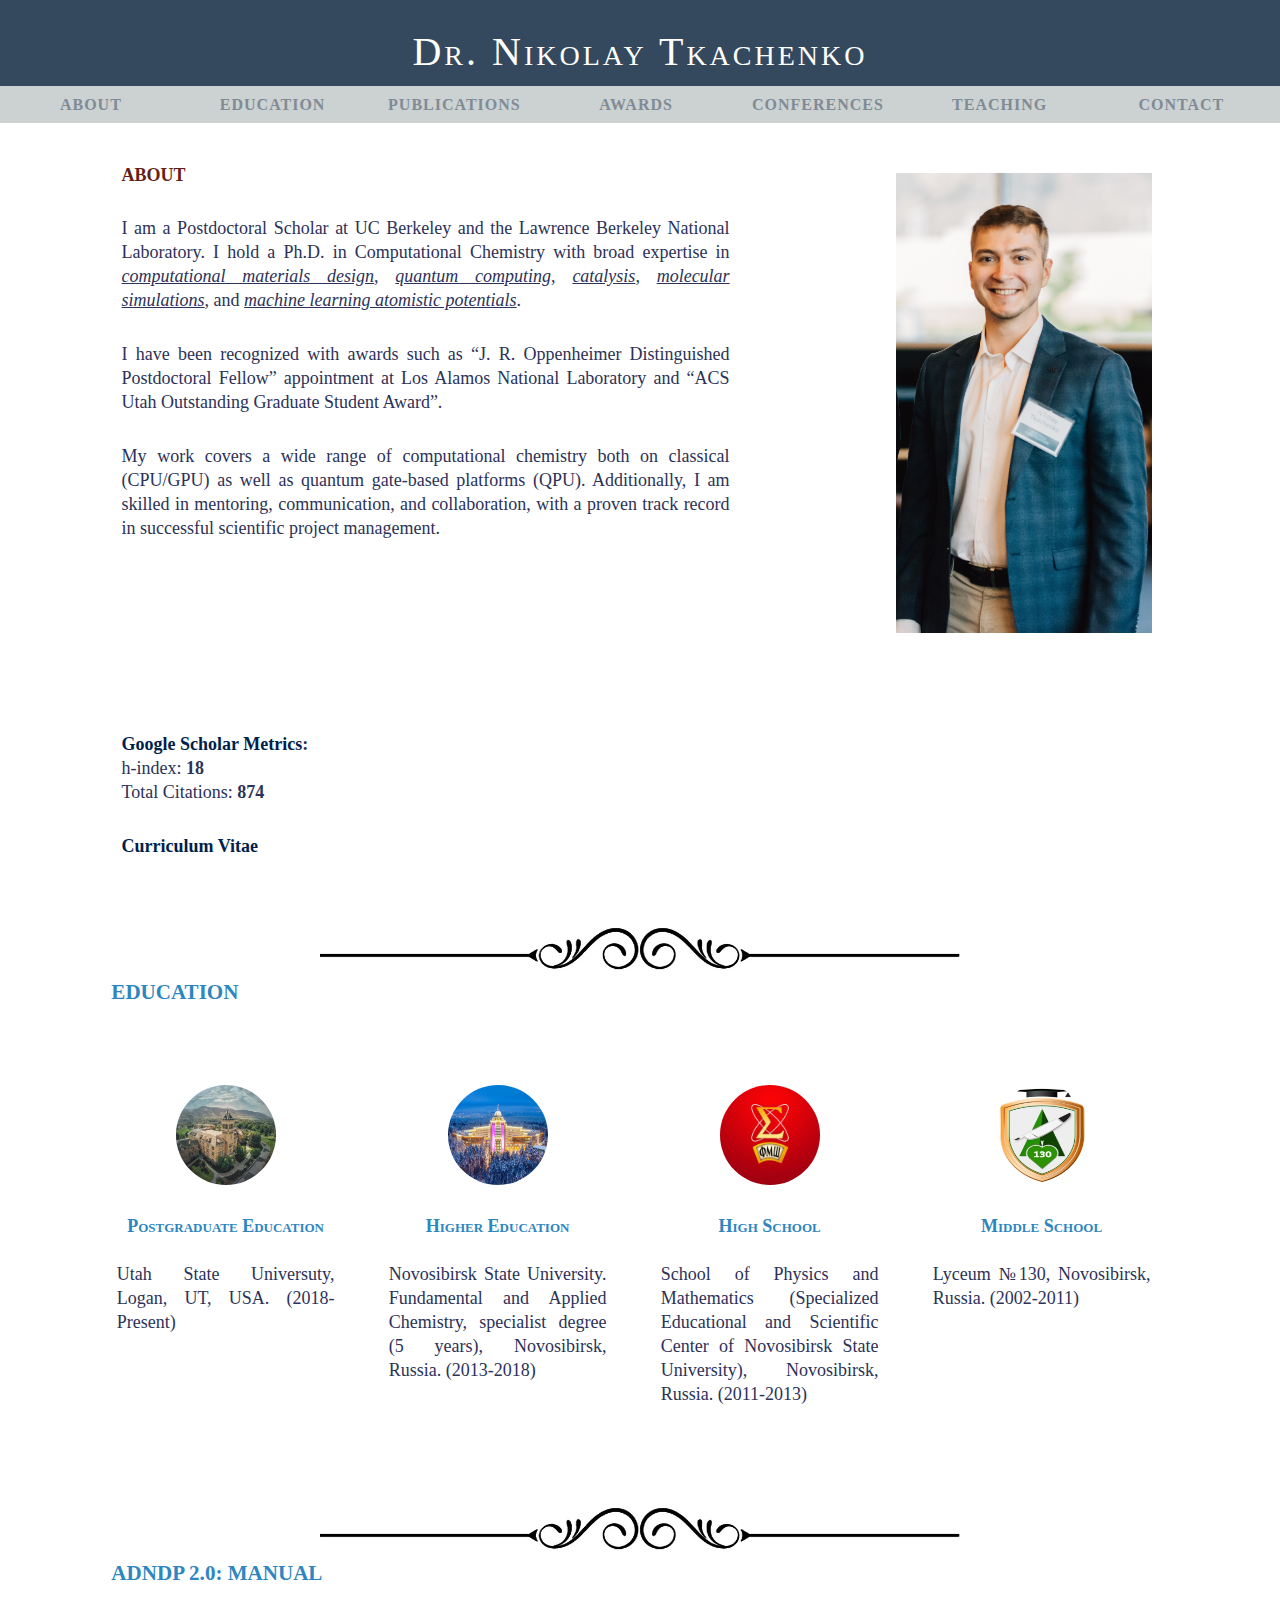
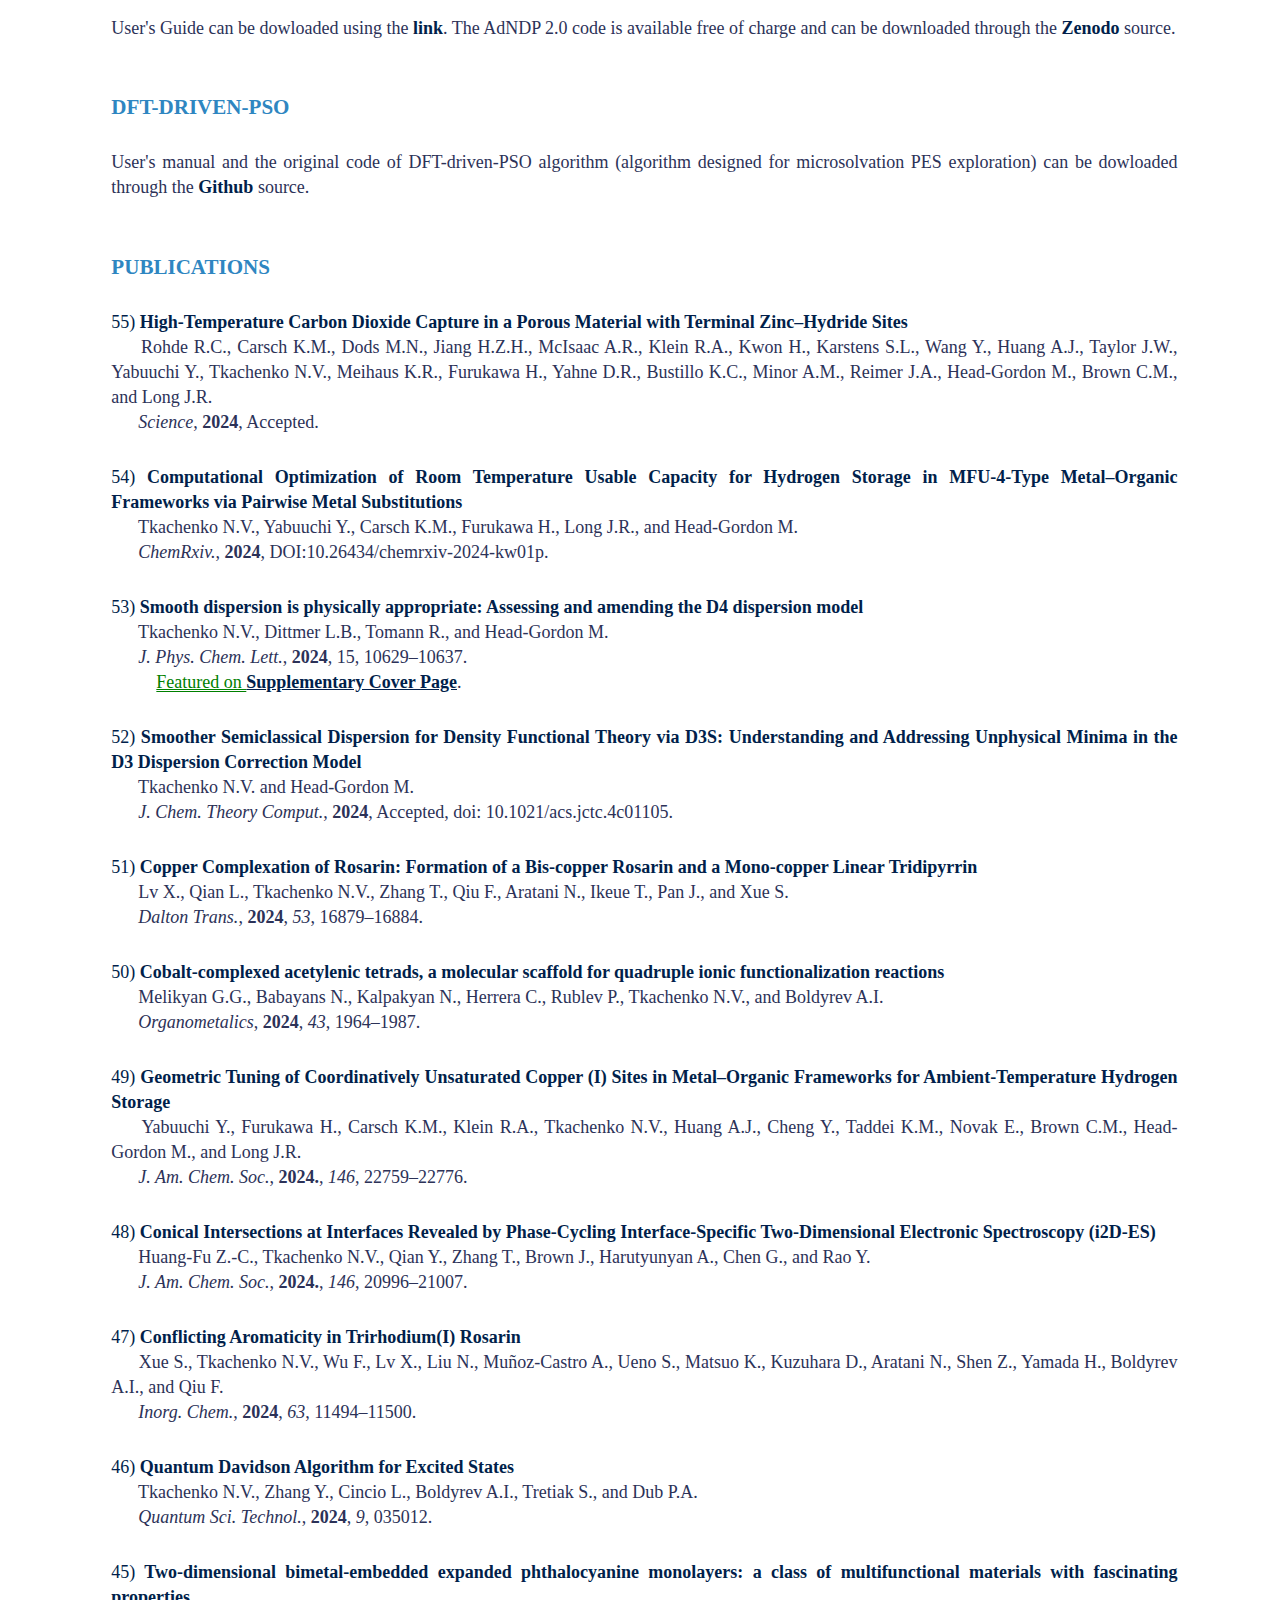
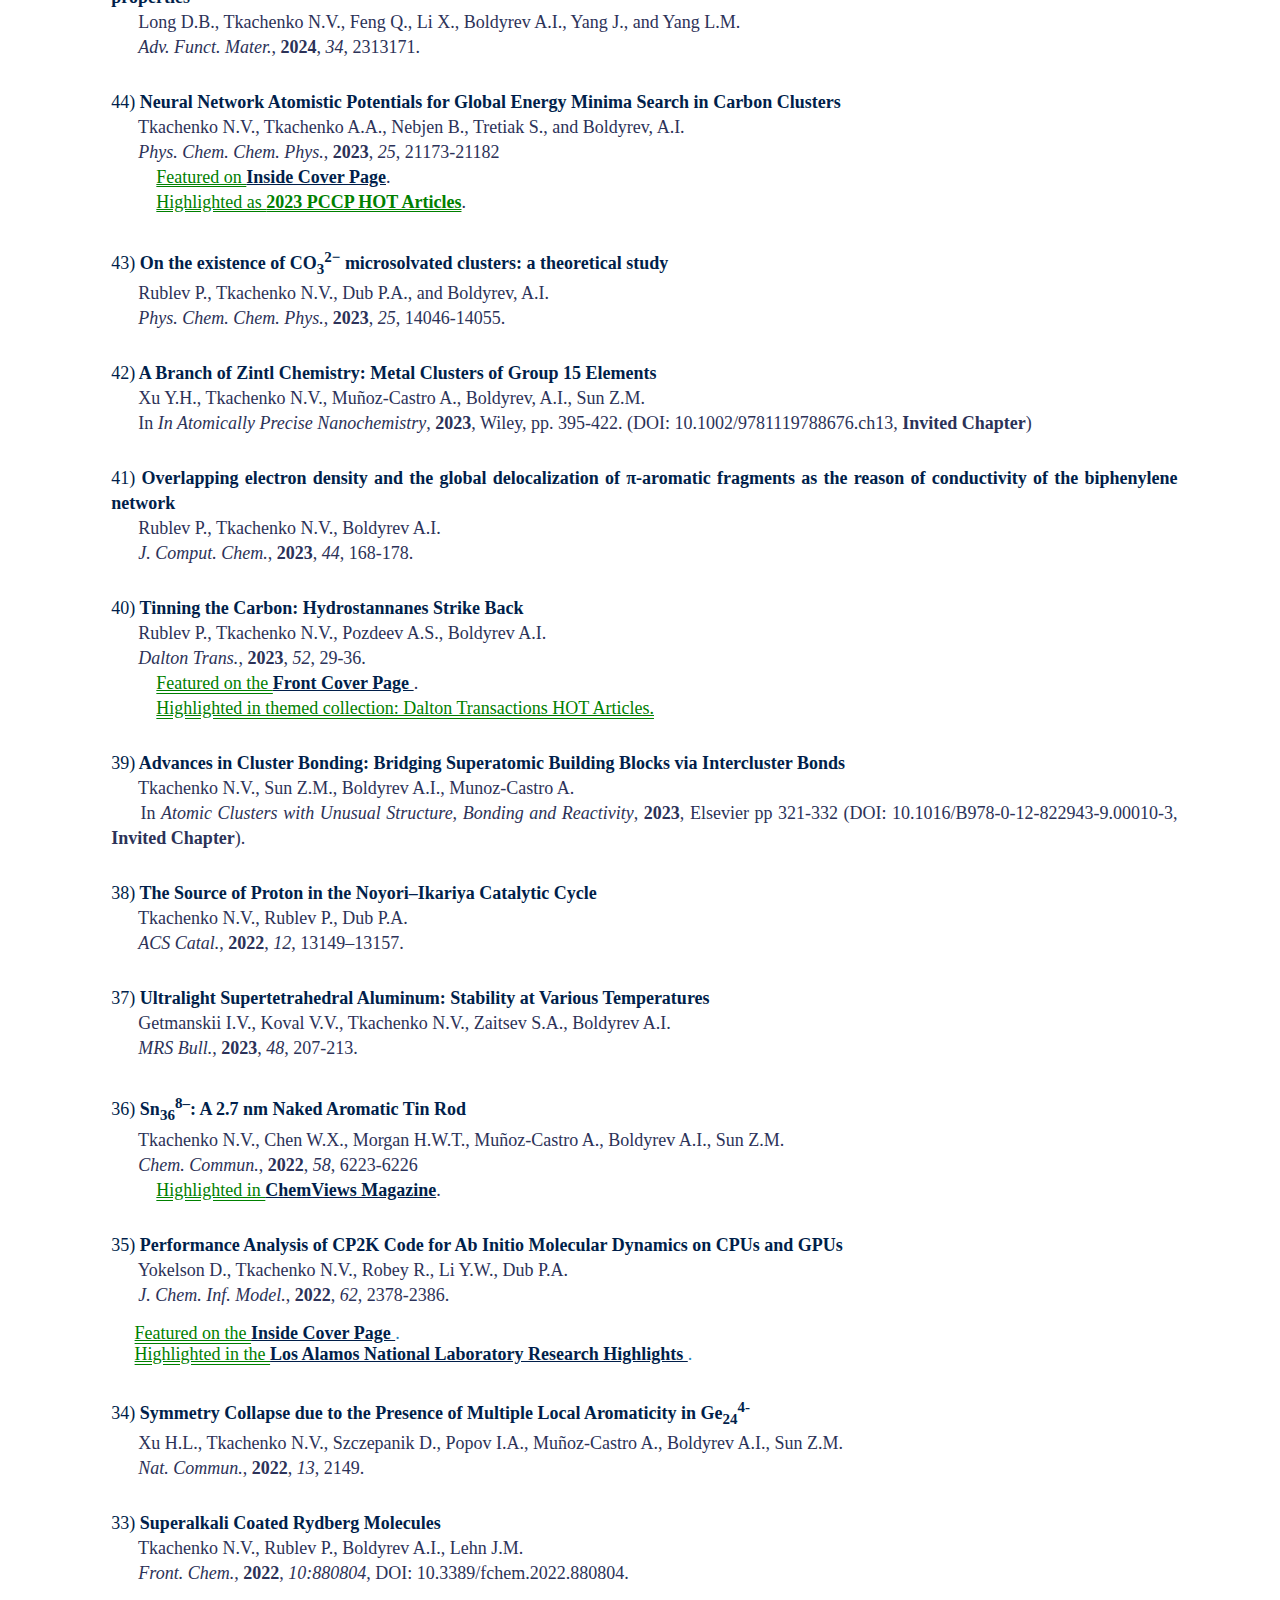
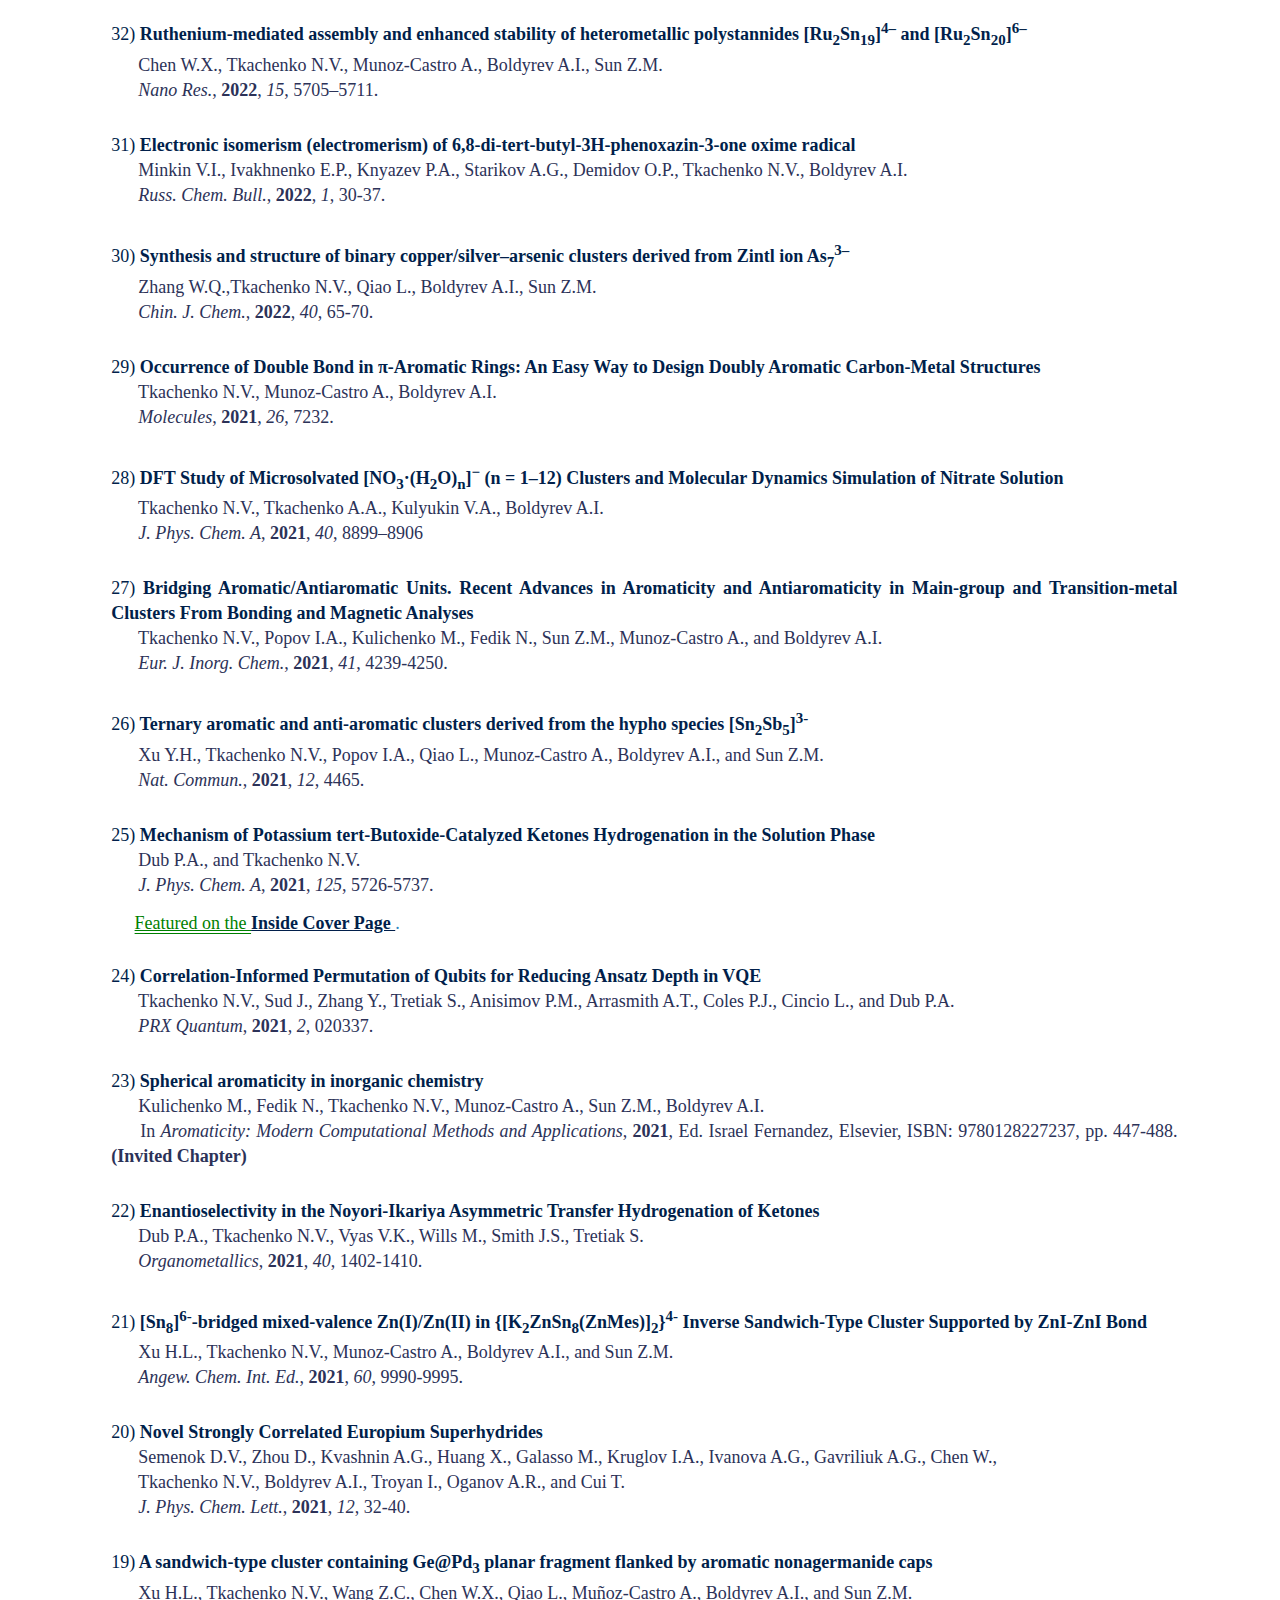
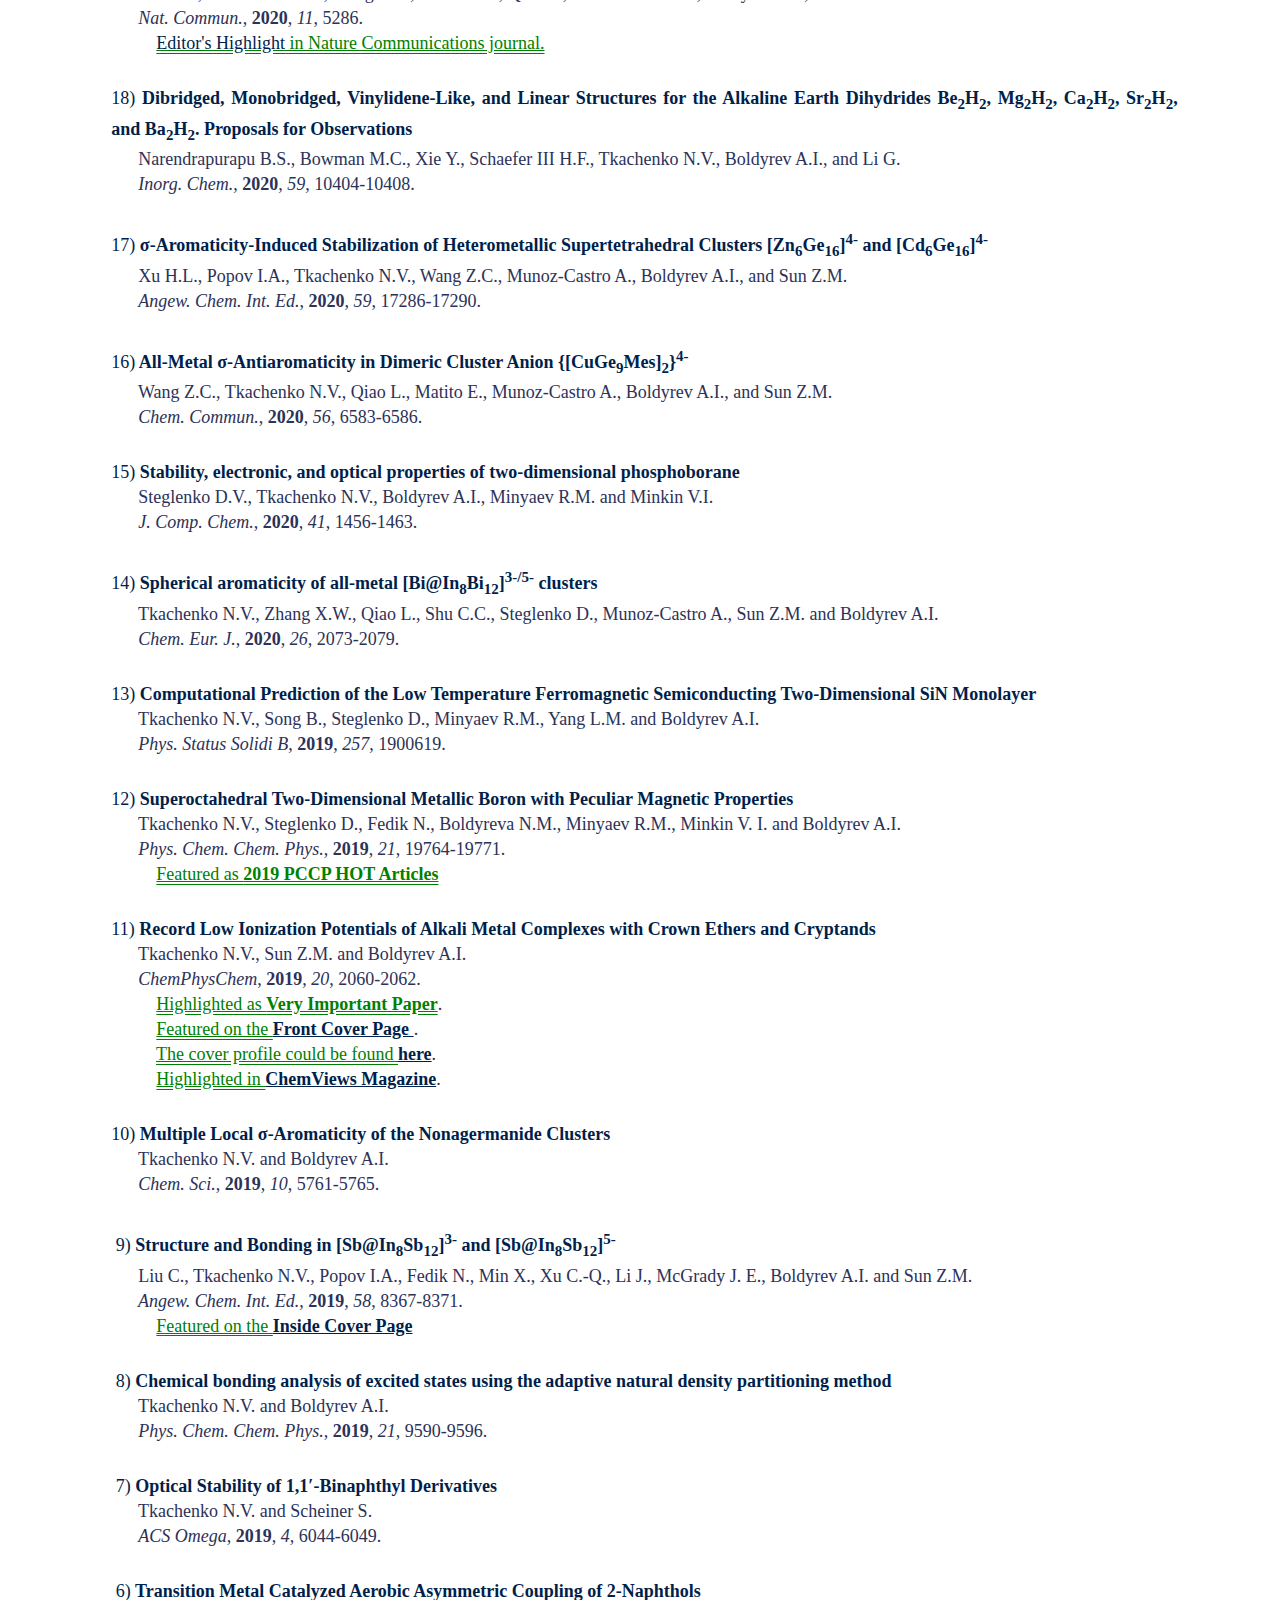
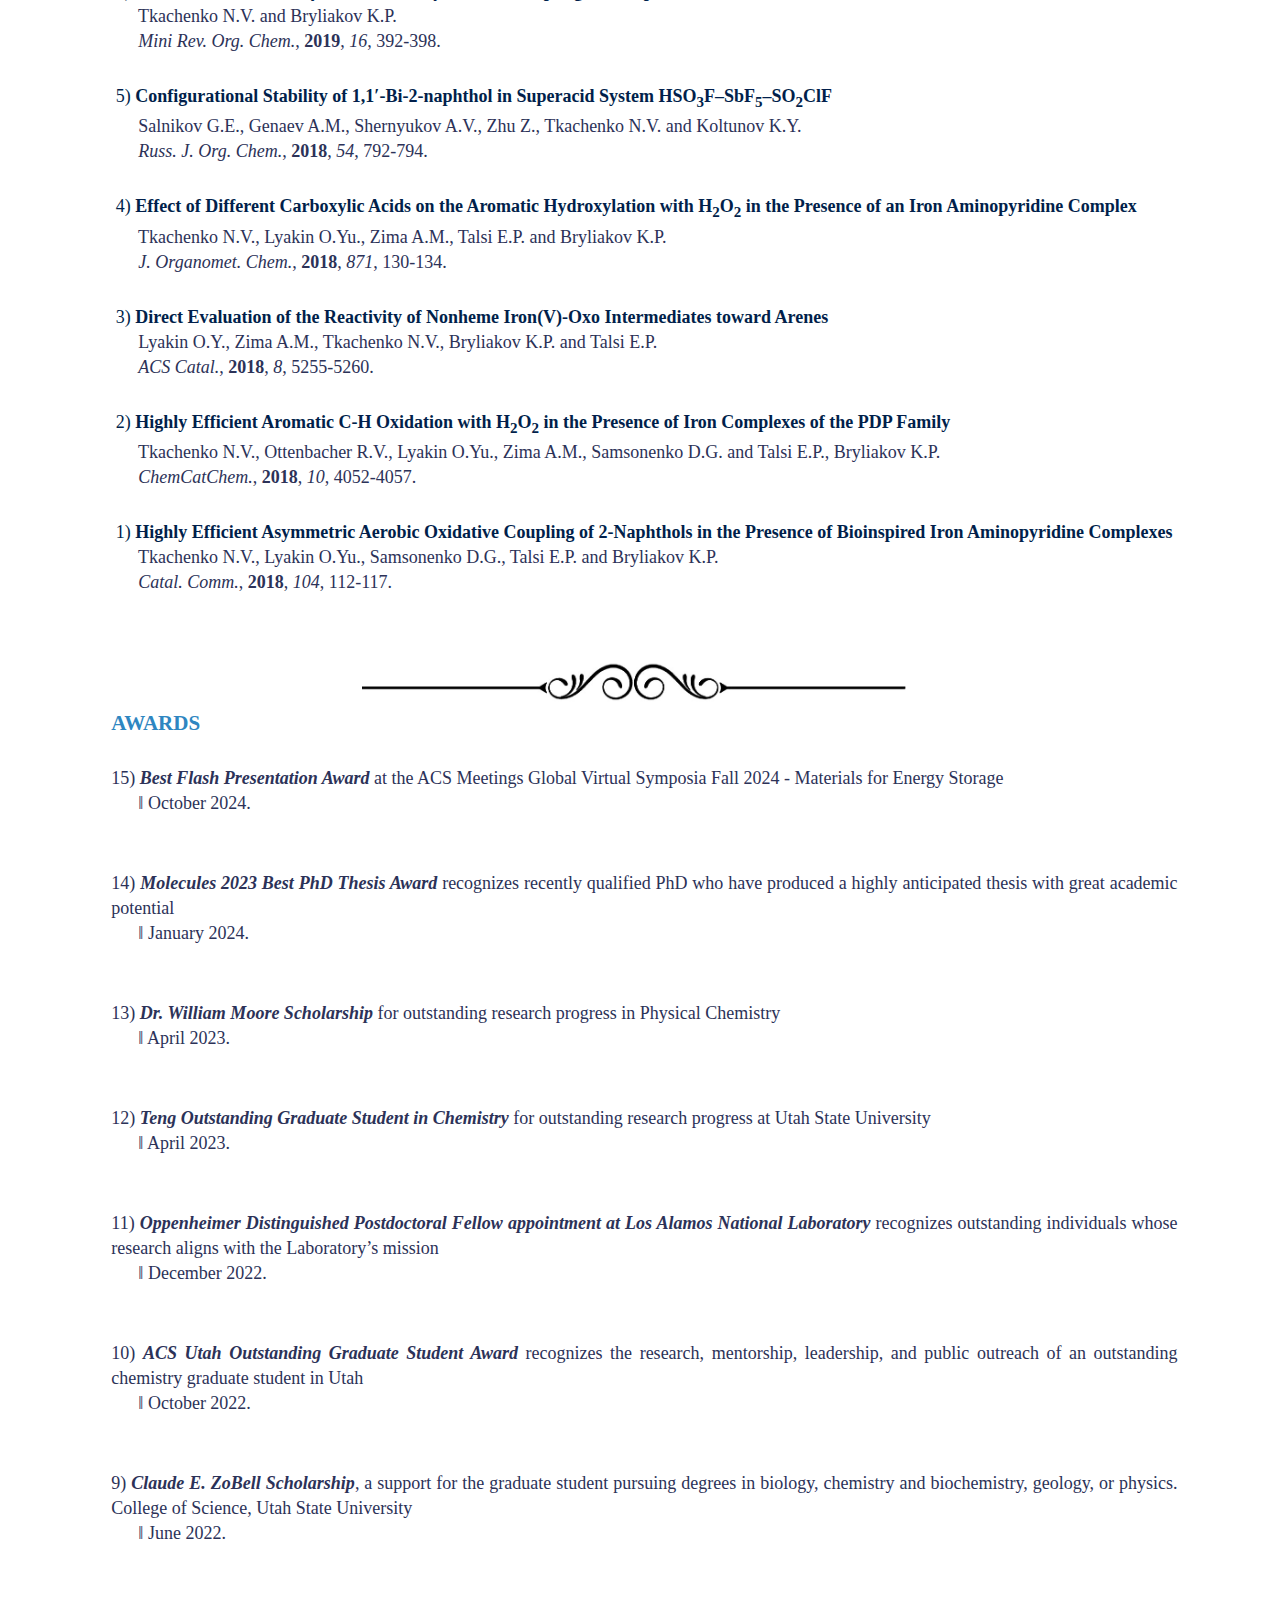
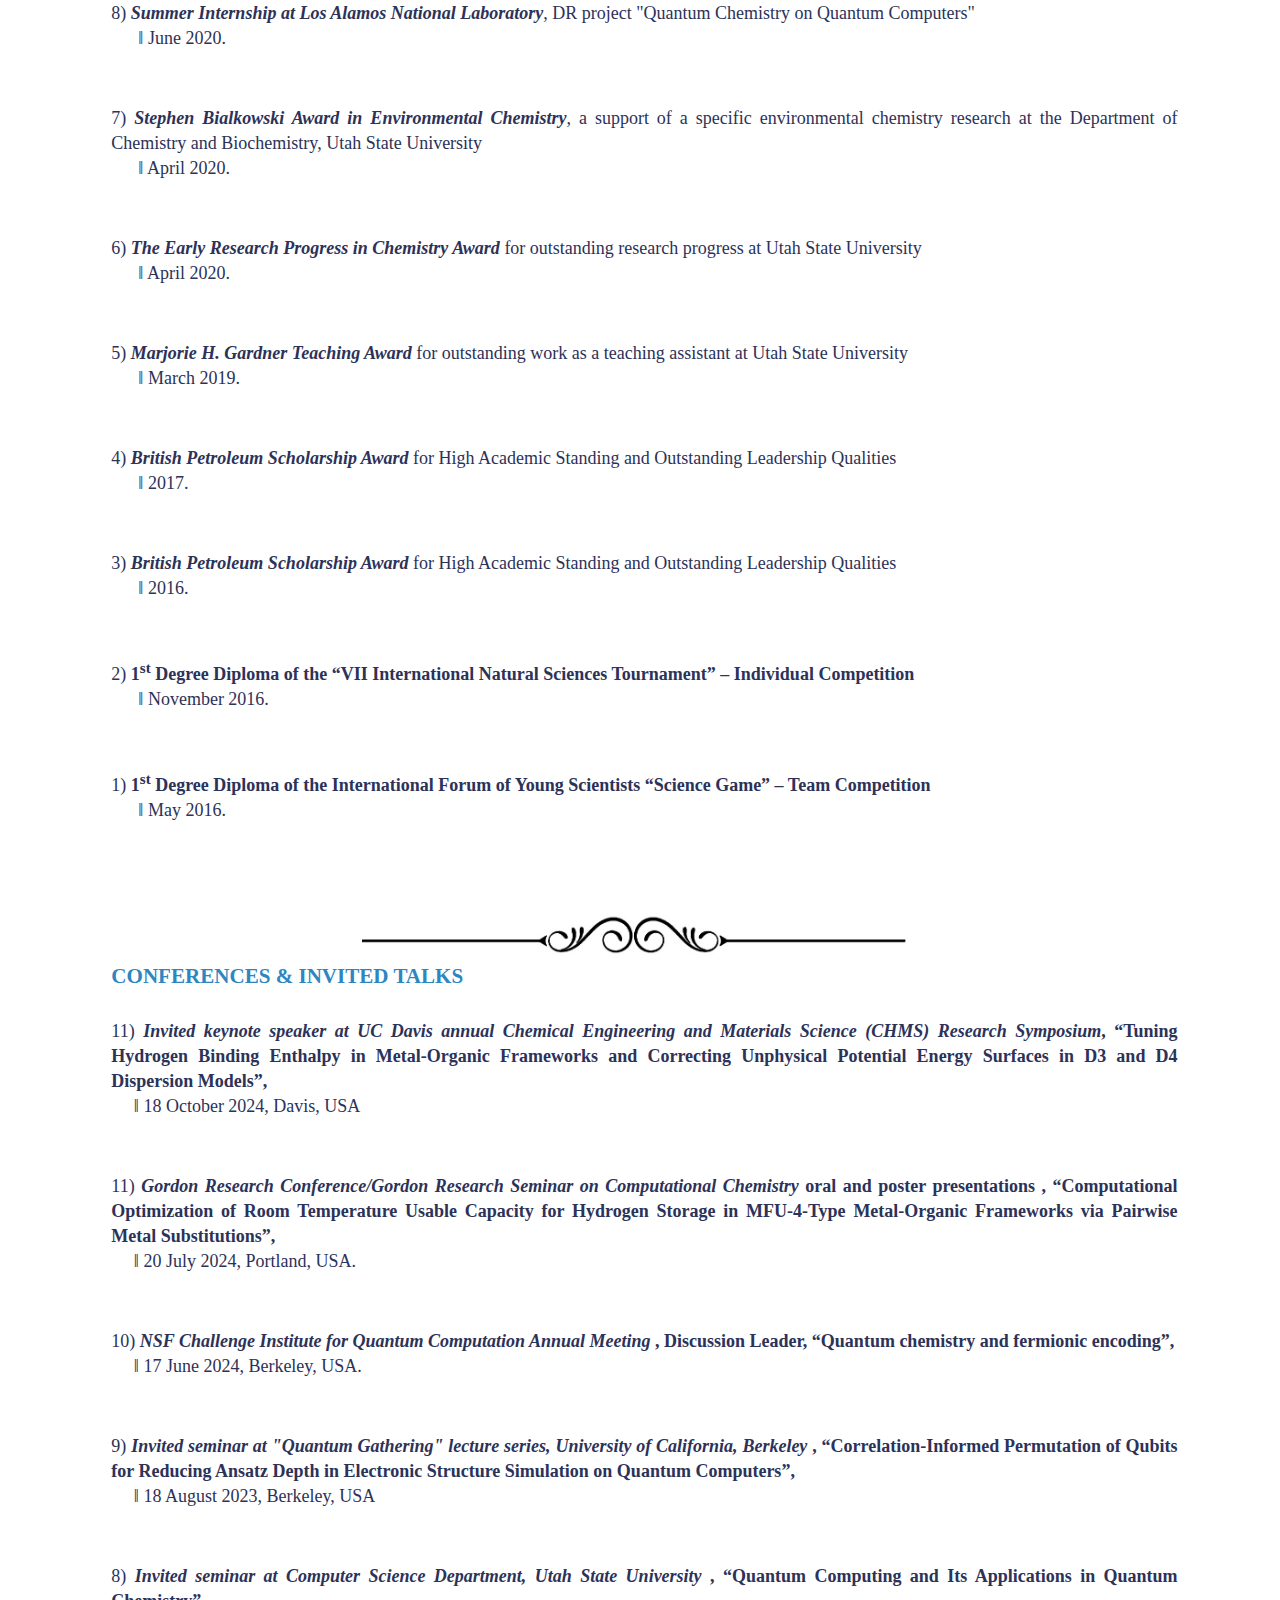
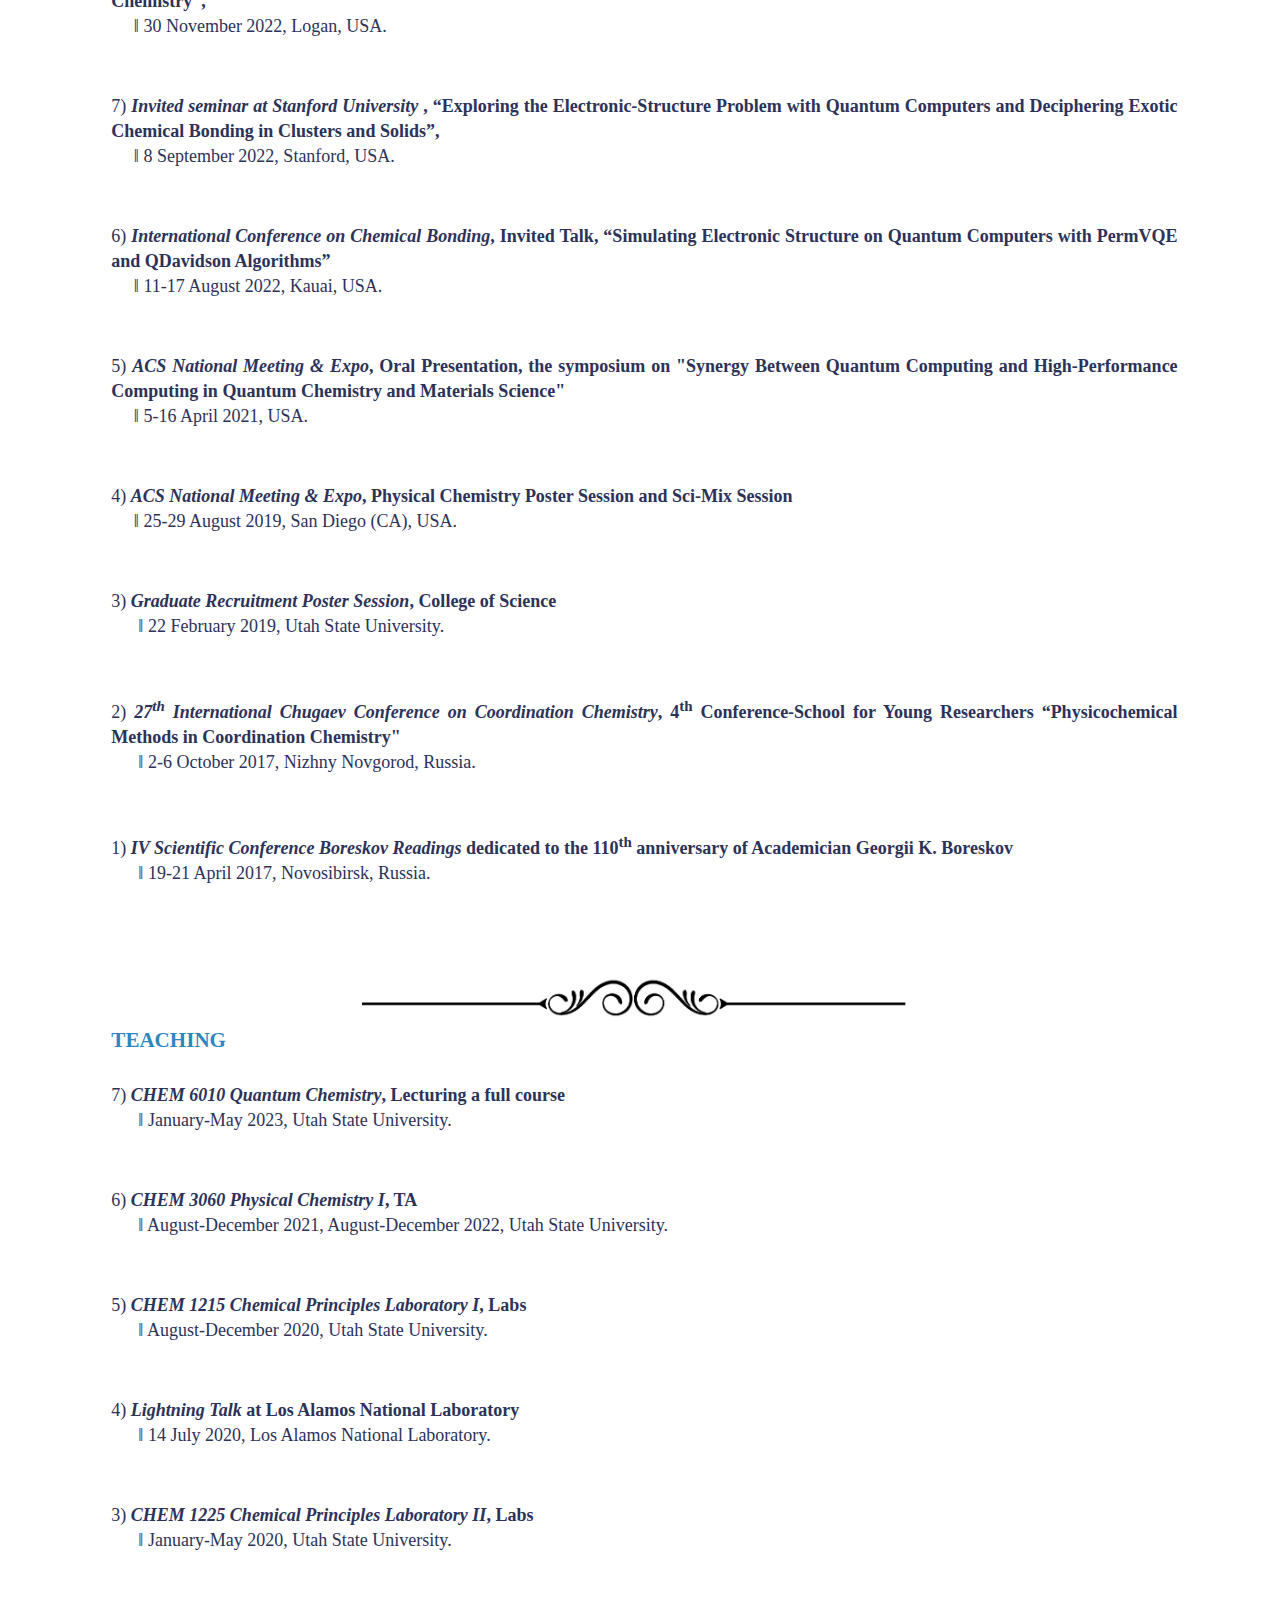
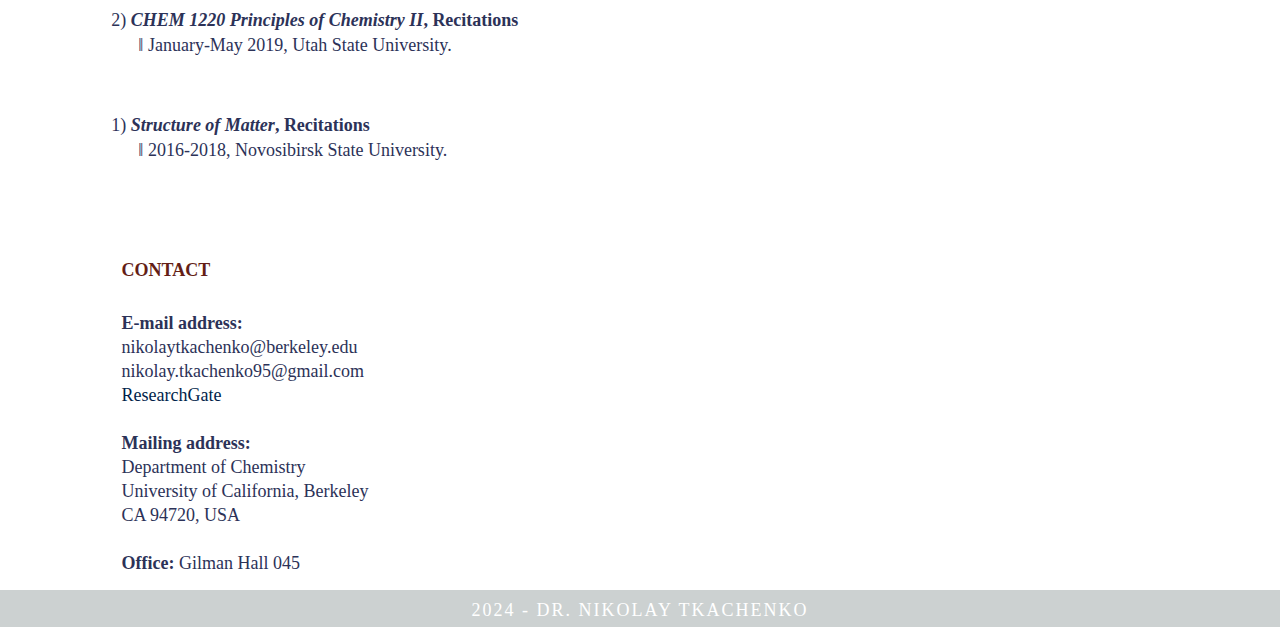
==== commit ce3567cd: "Update index.html" ====
--- a/index.html
+++ b/index.html
@@ -86,7 +86,7 @@
       <h3>Publications</h3>
 	  <p><a class="a" href="https://www.science.org/journal/science">55)<b> High-Temperature Carbon Dioxide Capture in a Porous Material with Terminal Zinc–Hydride Sites </b></a><br>&emsp;&nbsp; Rohde R.C., Carsch K.M., Dods M.N., Jiang H.Z.H., McIsaac A.R., Klein R.A., Kwon H., Karstens S.L., Wang Y., Huang A.J., Taylor J.W., Yabuuchi Y., Tkachenko N.V., Meihaus K.R., Furukawa H., Yahne D.R., Bustillo K.C., Minor A.M., Reimer J.A., Head-Gordon M., Brown C.M., and Long J.R. <br>&emsp;&nbsp; <i>Science</i>, <b>2024</b>, Accepted.</p>
           <p><a class="a" href="https://chemrxiv.org/engage/chemrxiv/article-details/667397a15101a2ffa8024bad">54)<b> Computational Optimization of Room Temperature Usable Capacity for Hydrogen Storage in MFU-4-Type Metal–Organic Frameworks via Pairwise Metal Substitutions </b></a><br>&emsp;&nbsp; Tkachenko N.V., Yabuuchi Y., Carsch K.M., Furukawa H., Long J.R., and Head-Gordon M.<br>&emsp;&nbsp; <i>ChemRxiv.</i>, <b> 2024</b>, DOI:10.26434/chemrxiv-2024-kw01p.</p>
-          <p><a class="a" href="https://chemrxiv.org/engage/chemrxiv/article-details/66dfb873cec5d6c142a47bba">53)<b> Smooth dispersion is physically appropriate: Assessing and amending the D4 dispersion model </b></a><br>&emsp;&nbsp; Tkachenko N.V., Dittmer L.B., Tomann R., and Head-Gordon M.<br>&emsp;&nbsp; <i>J. Phys. Chem. Lett.</i>, <b>2024</b>, 15, 10629–10637.<br>&emsp;&nbsp;&emsp; <span class="colortext"> Featured on </span> <a class="a" href="https://pubs.acs.org/journal/jpclcd"><b><u>Supplementary Cover Page</u></b></a>.</p>
+          <p><a class="a" href="https://pubs.acs.org/doi/full/10.1021/acs.jpclett.4c02653?casa_token=4xfYleKBJmQAAAAA%3AUC4n0X4wf_QcLNAMEUuOWwIIuntEMYd0ymd5I5b35fgt1csQgmMCTvzgQxBNDyMLo3Uu7iA6x3Ttgzc">53)<b> Smooth dispersion is physically appropriate: Assessing and amending the D4 dispersion model </b></a><br>&emsp;&nbsp; Tkachenko N.V., Dittmer L.B., Tomann R., and Head-Gordon M.<br>&emsp;&nbsp; <i>J. Phys. Chem. Lett.</i>, <b>2024</b>, 15, 10629–10637.<br>&emsp;&nbsp;&emsp; <span class="colortext"> Featured on </span> <a class="a" href="https://pubs.acs.org/journal/jpclcd"><b><u>Supplementary Cover Page</u></b></a>.</p>
 	  <p><a class="a" href="https://pubs.acs.org/doi/abs/10.1021/acs.jctc.4c01105">52)<b> Smoother Semiclassical Dispersion for Density Functional Theory via D3S: Understanding and Addressing Unphysical Minima in the D3 Dispersion Correction Model </b></a><br>&emsp;&nbsp; Tkachenko N.V. and Head-Gordon M.<br>&emsp;&nbsp; <i>J. Chem. Theory Comput.</i>, <b>2024</b>, Accepted, doi: 10.1021/acs.jctc.4c01105.</p>
 	  <p><a class="a" href="https://pubs.rsc.org/en/content/articlelanding/2024/dt/d4dt02161d/unauth">51)<b> Copper Complexation of Rosarin: Formation of a Bis-copper Rosarin and a Mono-copper Linear Tridipyrrin </b></a><br>&emsp;&nbsp; Lv X., Qian L., Tkachenko N.V., Zhang T., Qiu F., Aratani N., Ikeue T., Pan J., and Xue S.<br>&emsp;&nbsp; <i>Dalton Trans.</i>, <b> 2024</b>, <i>53</i>, 16879–16884.</p>
 	  <p><a class="a" href="https://pubs.acs.org/doi/abs/10.1021/acs.organomet.4c00088">50)<b> Cobalt-complexed acetylenic tetrads, a molecular scaffold for quadruple ionic functionalization reactions </b></a><br>&emsp;&nbsp; Melikyan G.G., Babayans N., Kalpakyan N., Herrera C., Rublev P., Tkachenko N.V., and Boldyrev A.I.<br>&emsp;&nbsp; <i>Organometalics</i>, <b> 2024</b>, <i>43</i>, 1964–1987.</p>
@@ -164,7 +164,7 @@
 	
 	 <h3><a name="o" class="link1">Conferences & Invited Talks</a></h3>
 
-	<p>11)<b> <i>UC Davis annual Chemical Engineering and Materials Science (CHMS) Research Symposium</i> Invited keynote speaker, “Tuning Hydrogen Binding Enthalpy in Metal-Organic Frameworks and Correcting Unphysical Potential Energy Surfaces in D3 and D4 Dispersion Models”, </b></a><br>&emsp;&nbsp;‖ 18 October 2024, Davis, USA<br>&emsp;&nbsp;</p> 
+	<p>11)<b> <i>Invited keynote speaker at UC Davis annual Chemical Engineering and Materials Science (CHMS) Research Symposium</i>, “Tuning Hydrogen Binding Enthalpy in Metal-Organic Frameworks and Correcting Unphysical Potential Energy Surfaces in D3 and D4 Dispersion Models”, </b></a><br>&emsp;&nbsp;‖ 18 October 2024, Davis, USA<br>&emsp;&nbsp;</p> 
 	<p>11)<b> <i>Gordon Research Conference/Gordon Research Seminar on Computational Chemistry</i> oral and poster presentations , “Computational Optimization of Room Temperature Usable Capacity for Hydrogen Storage in MFU-4-Type Metal-Organic Frameworks via Pairwise Metal Substitutions”, </b></a><br>&emsp;&nbsp;‖ 20 July 2024, Portland, USA.<br>&emsp;&nbsp;</p> 
 	<p>10)<b> <i>NSF Challenge Institute for Quantum Computation Annual Meeting </i>, Discussion Leader, “Quantum chemistry and fermionic encoding”, </b></a><br>&emsp;&nbsp;‖ 17 June 2024, Berkeley, USA.<br>&emsp;&nbsp;</p> 
 	<p>9)<b> <i>Invited seminar at "Quantum Gathering" lecture series, University of California, Berkeley </i>, “Correlation-Informed Permutation of Qubits for Reducing Ansatz Depth in Electronic Structure Simulation on Quantum Computers”, </b></a><br>&emsp;&nbsp;‖ 18 August 2023, Berkeley, USA<br>&emsp;&nbsp;</p> 
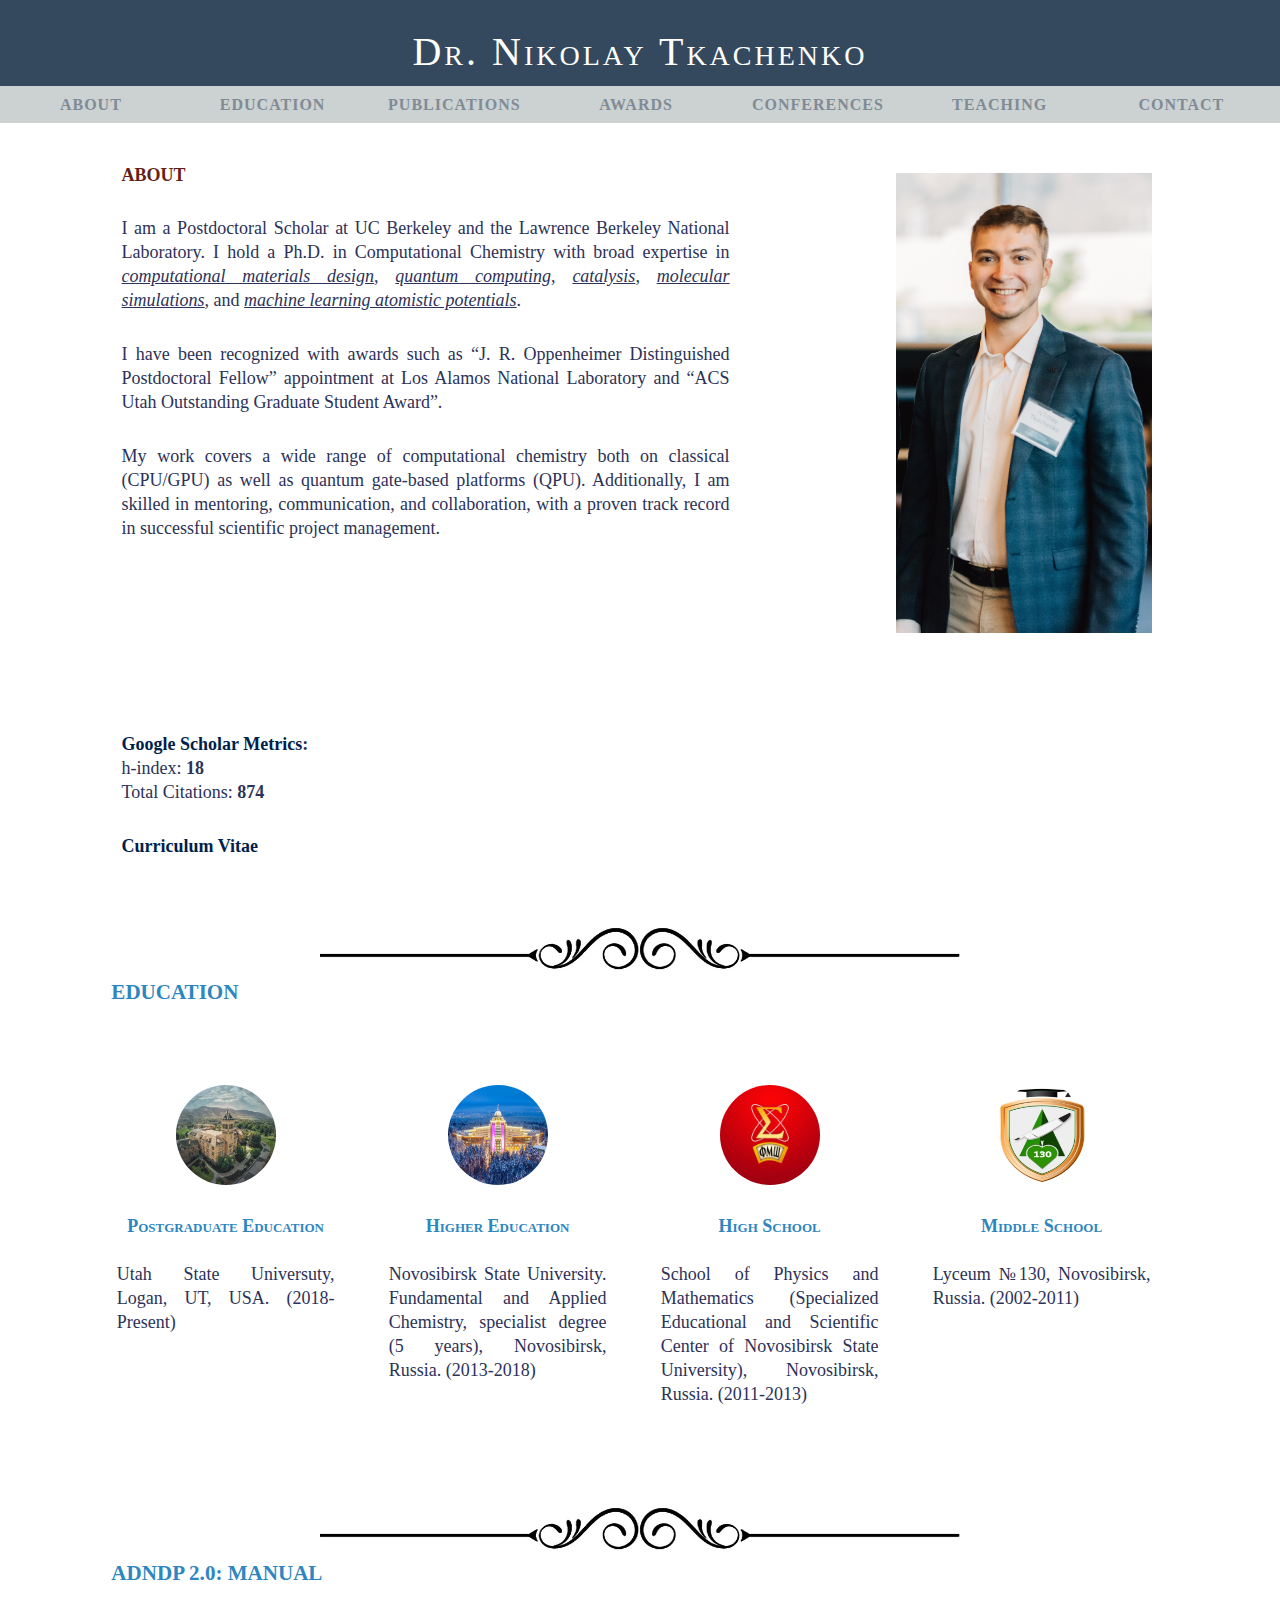
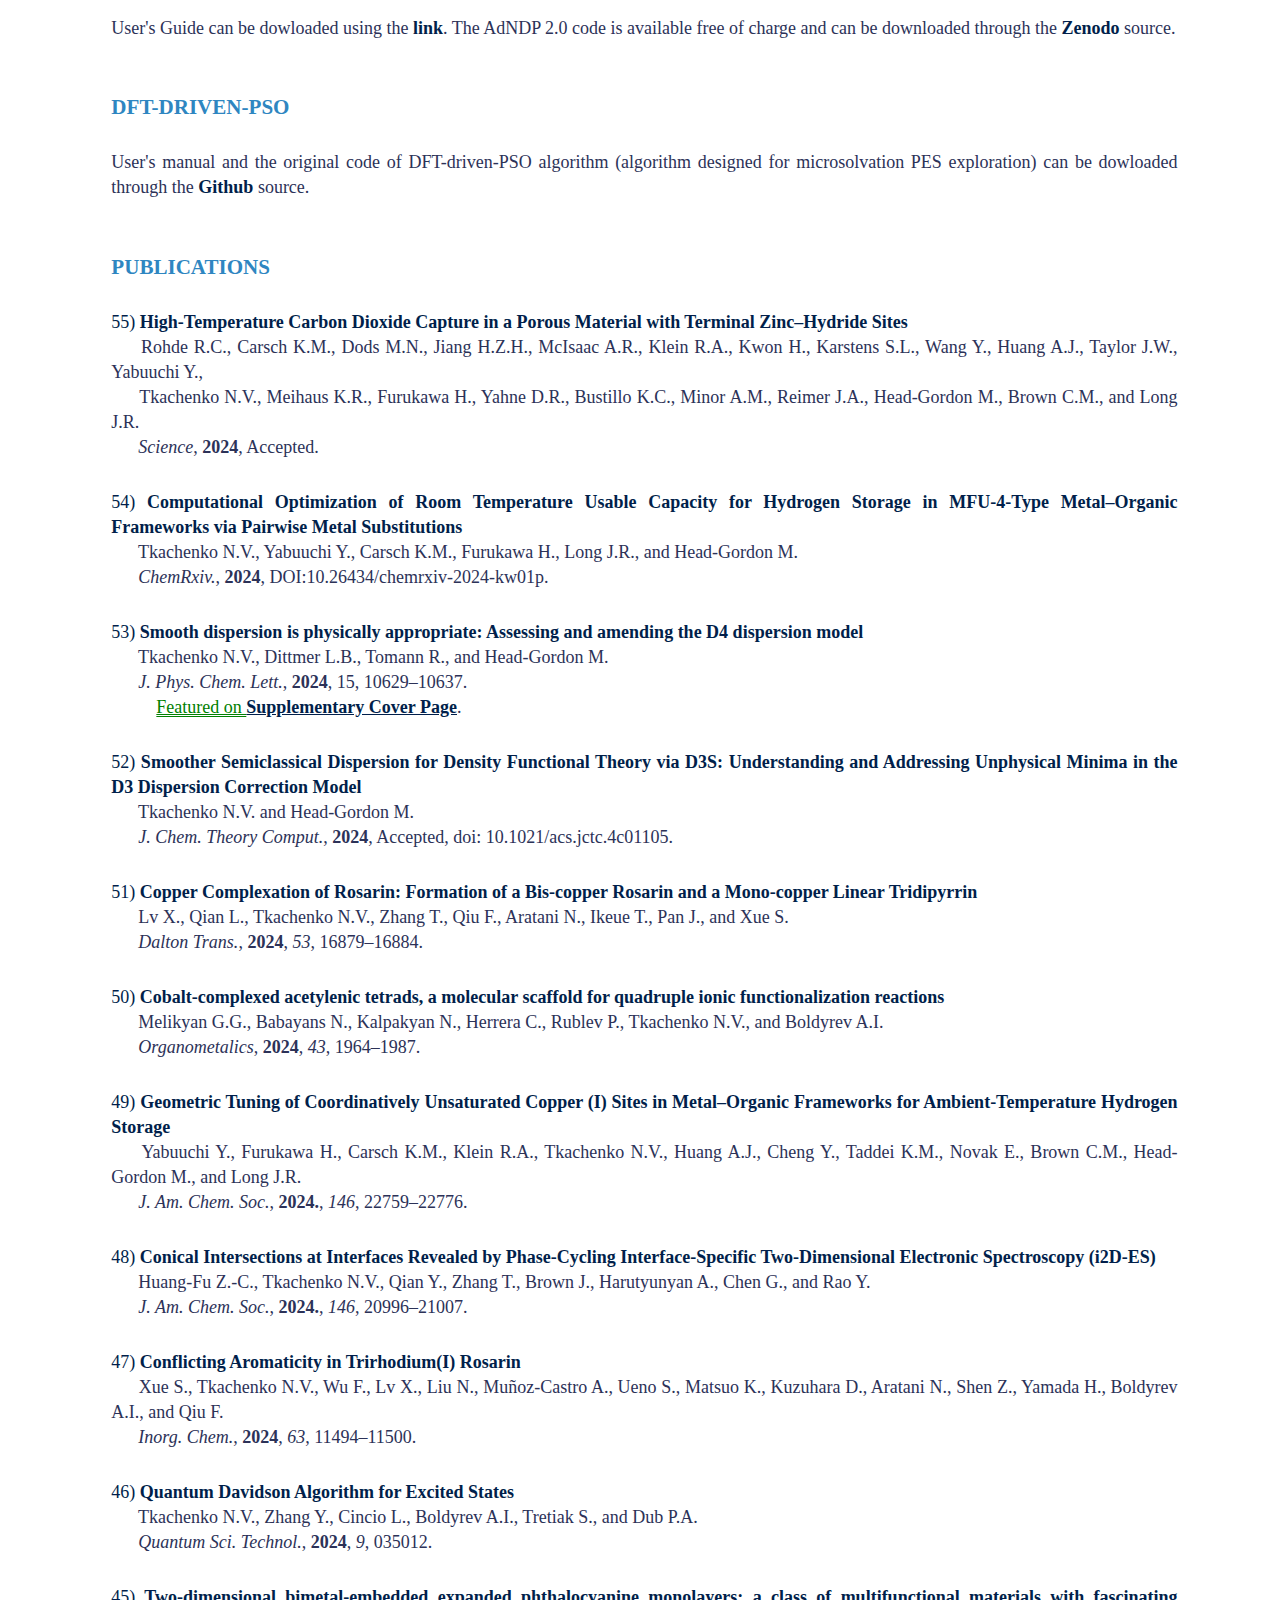
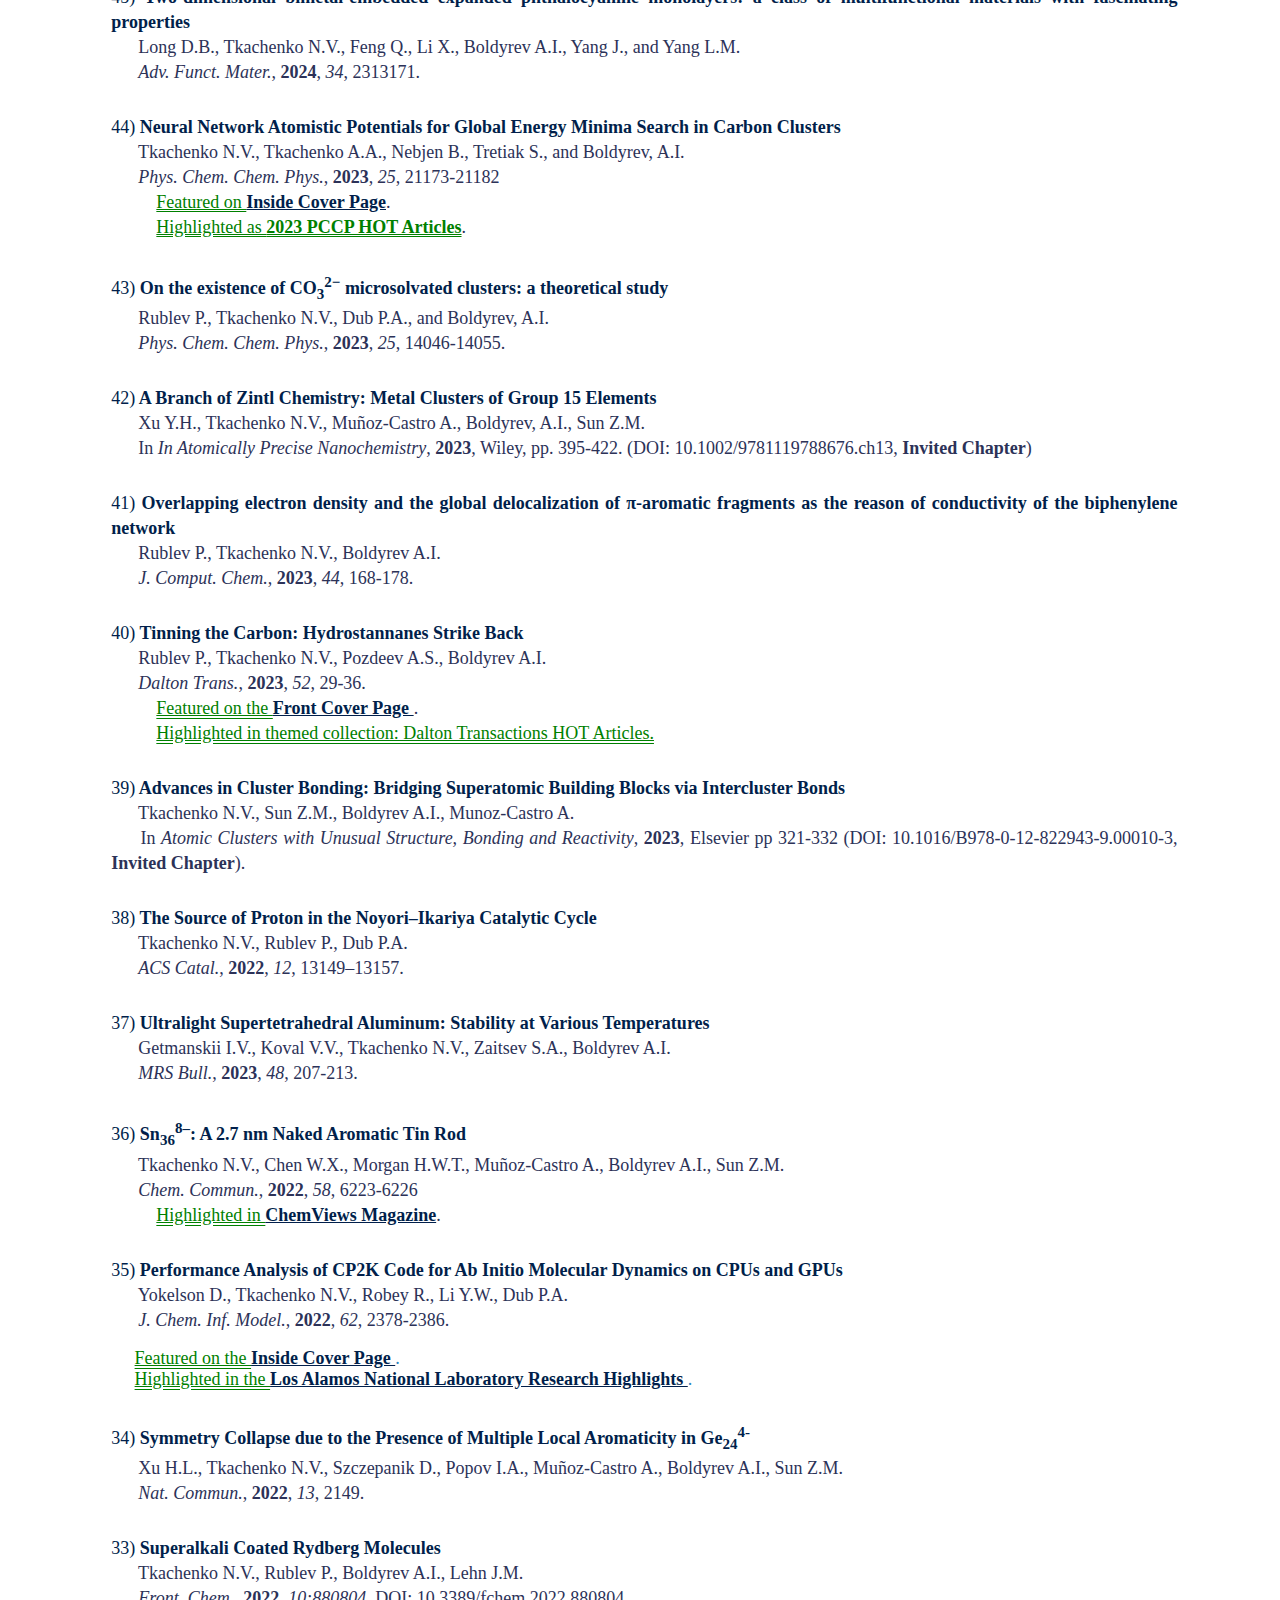
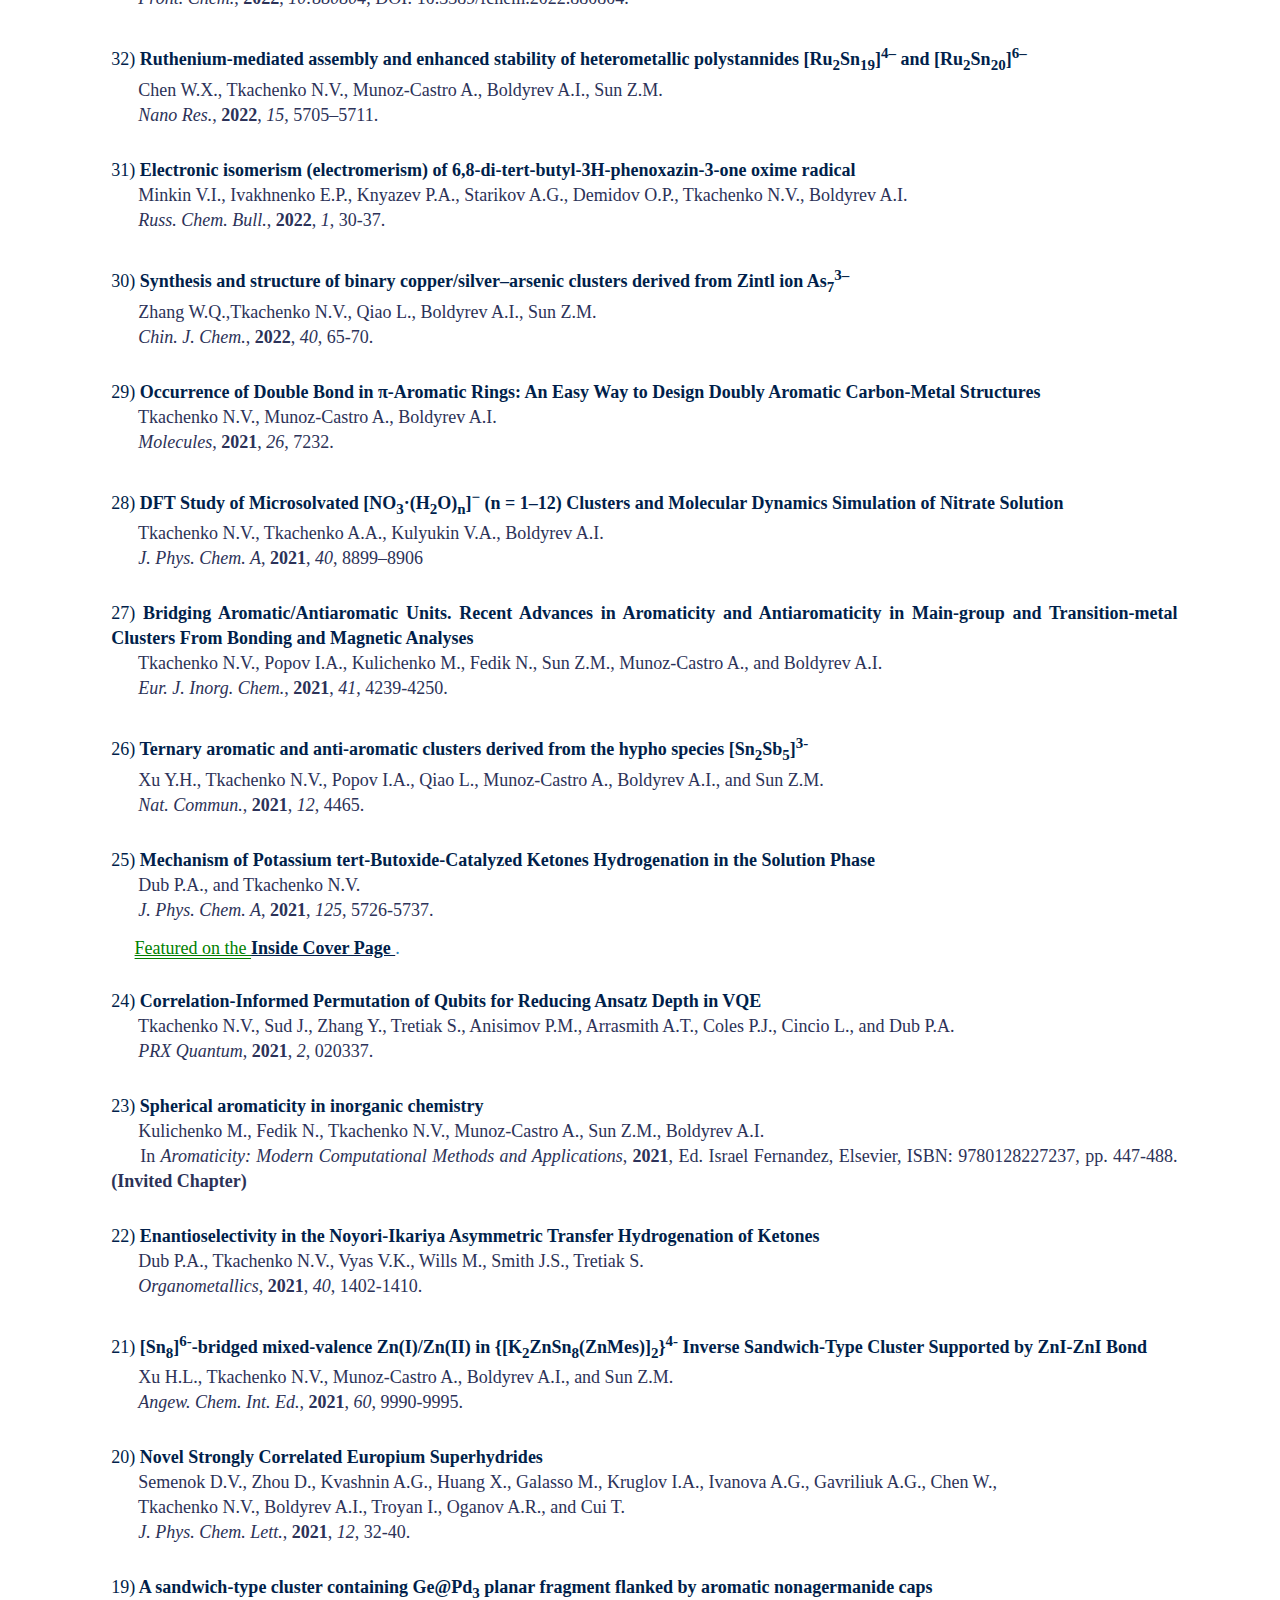
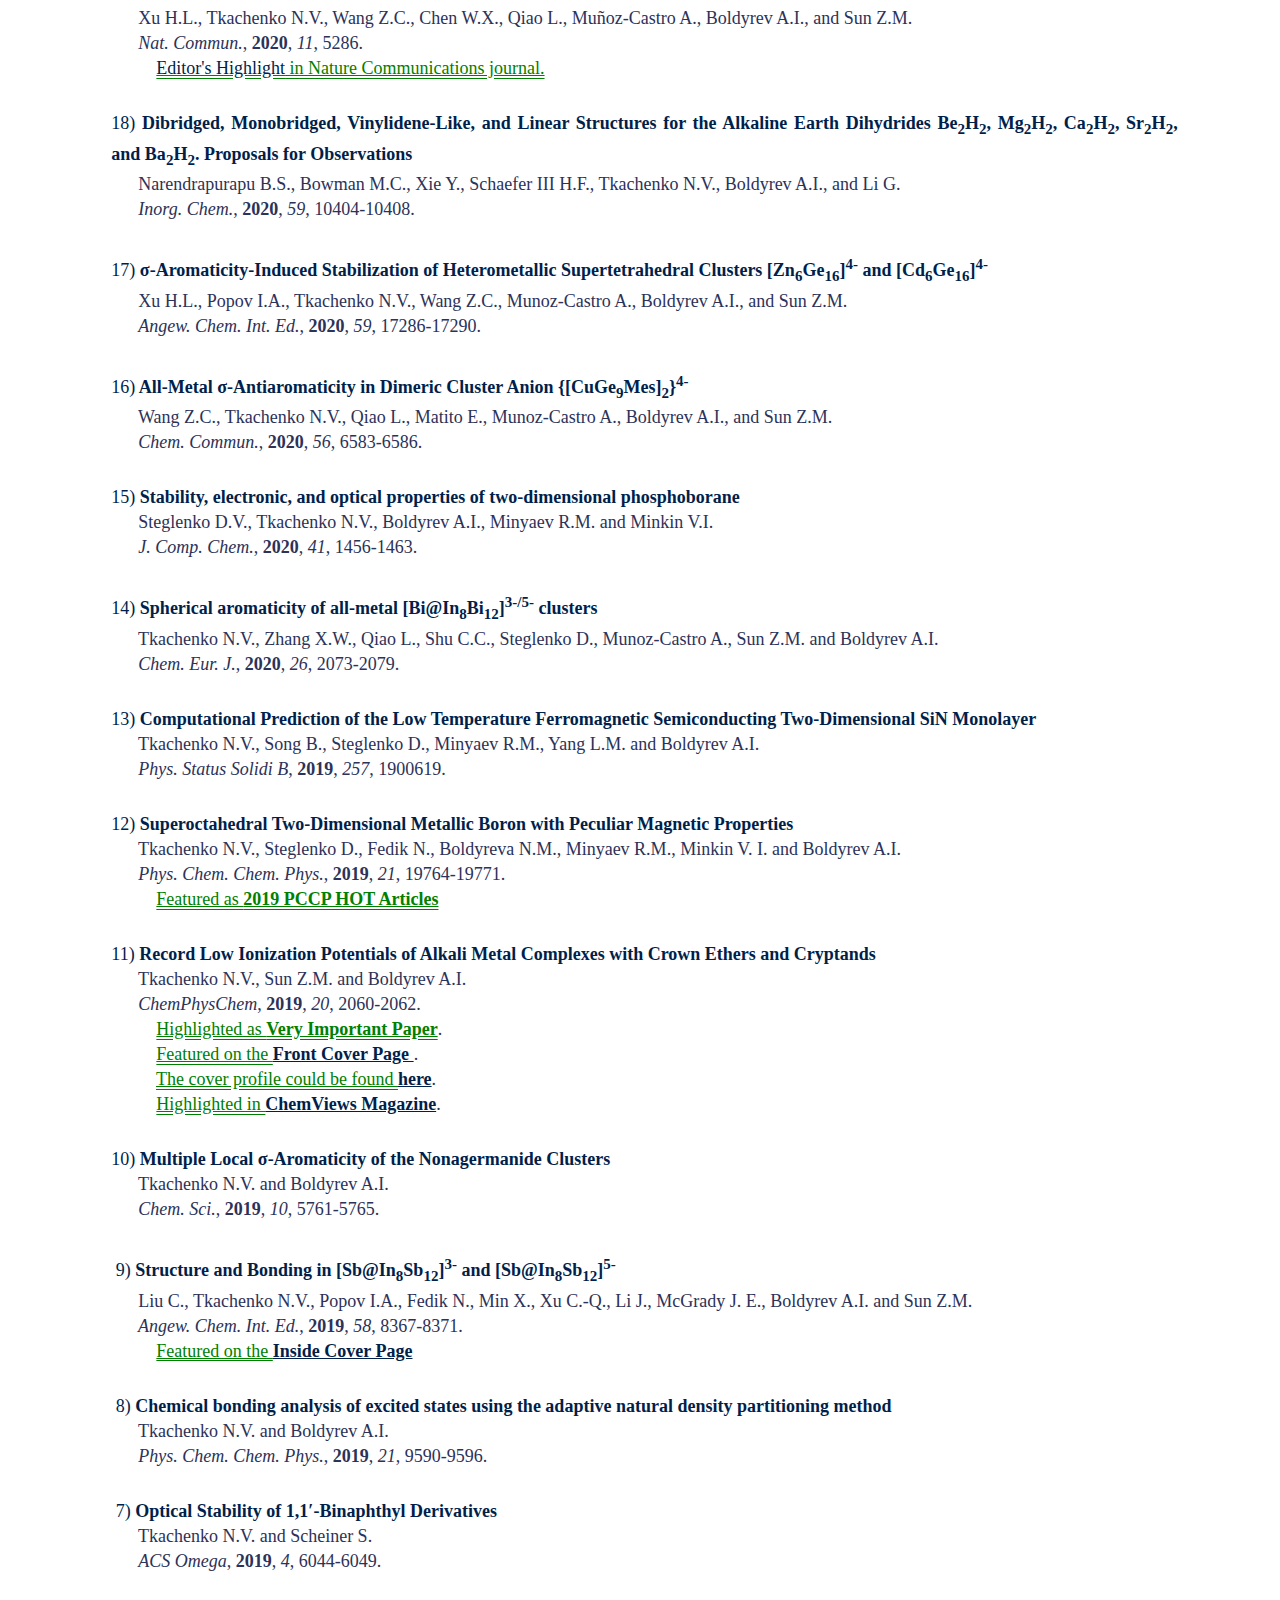
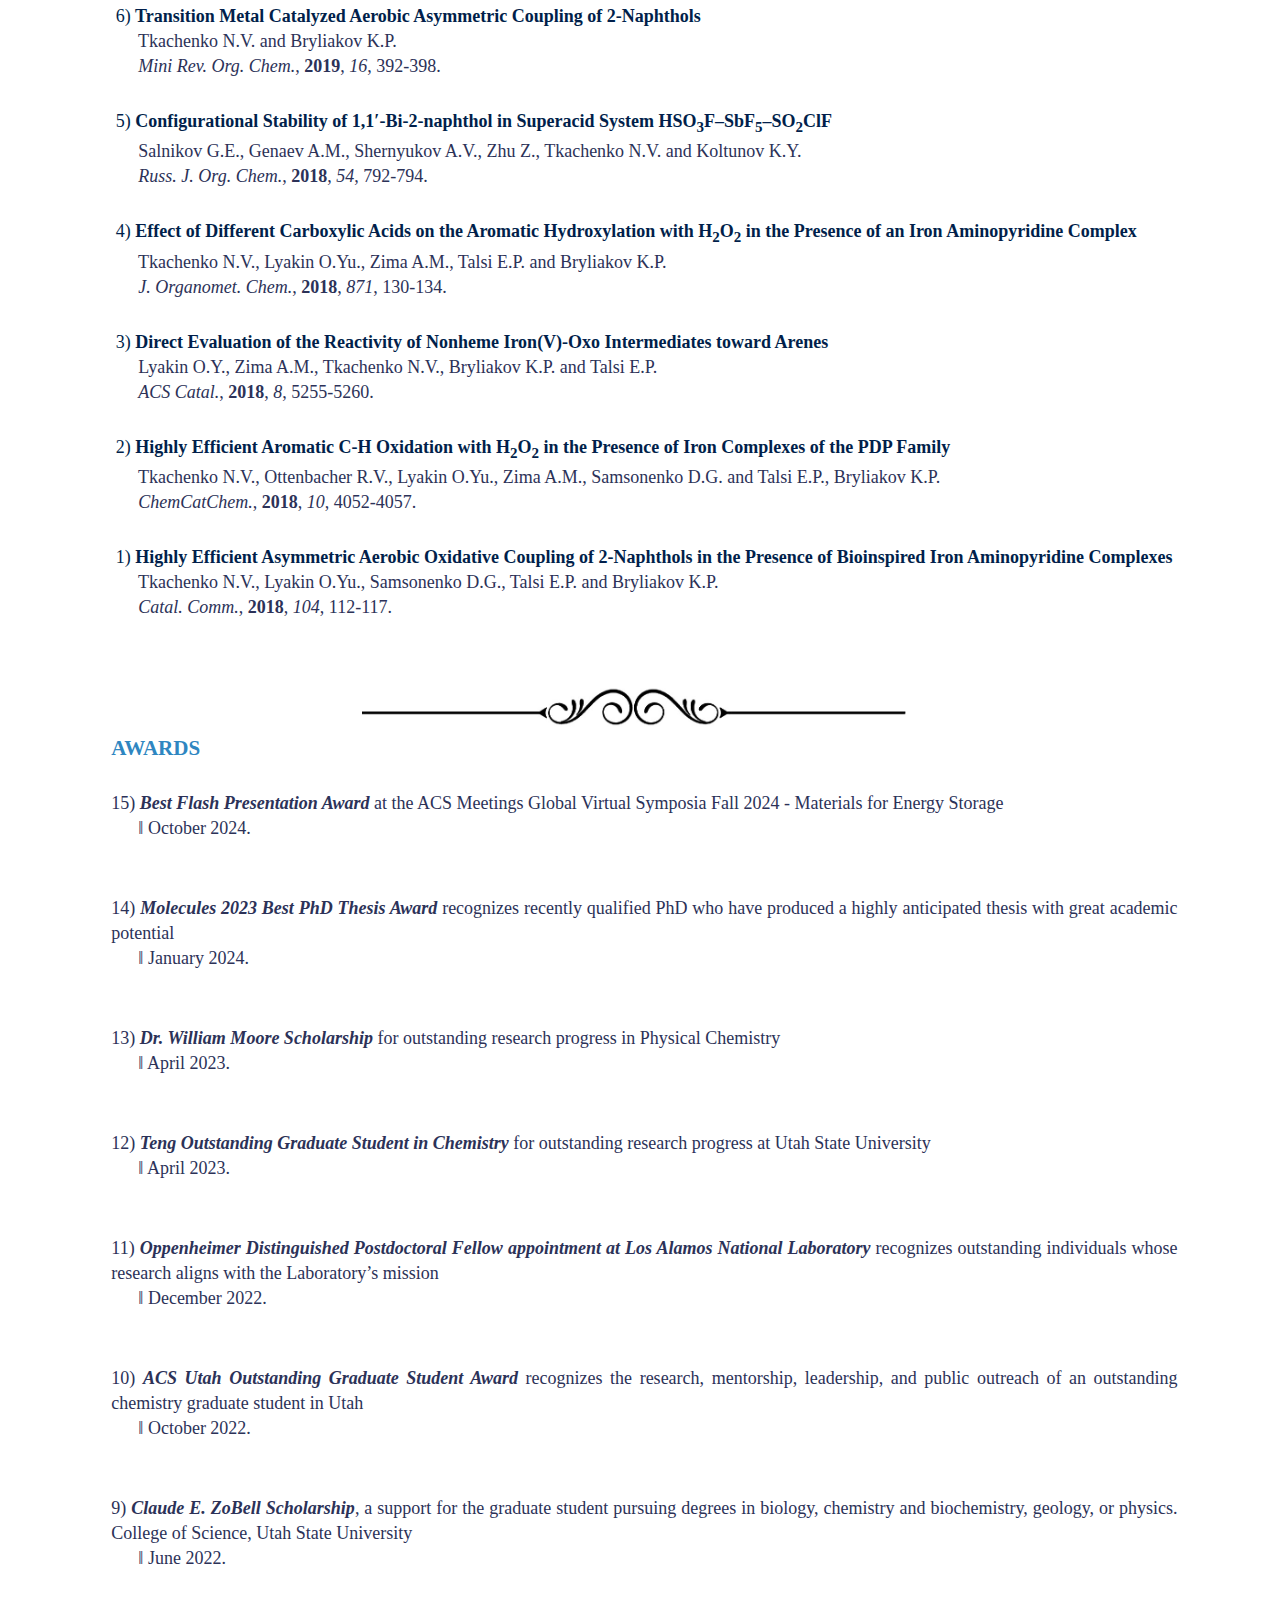
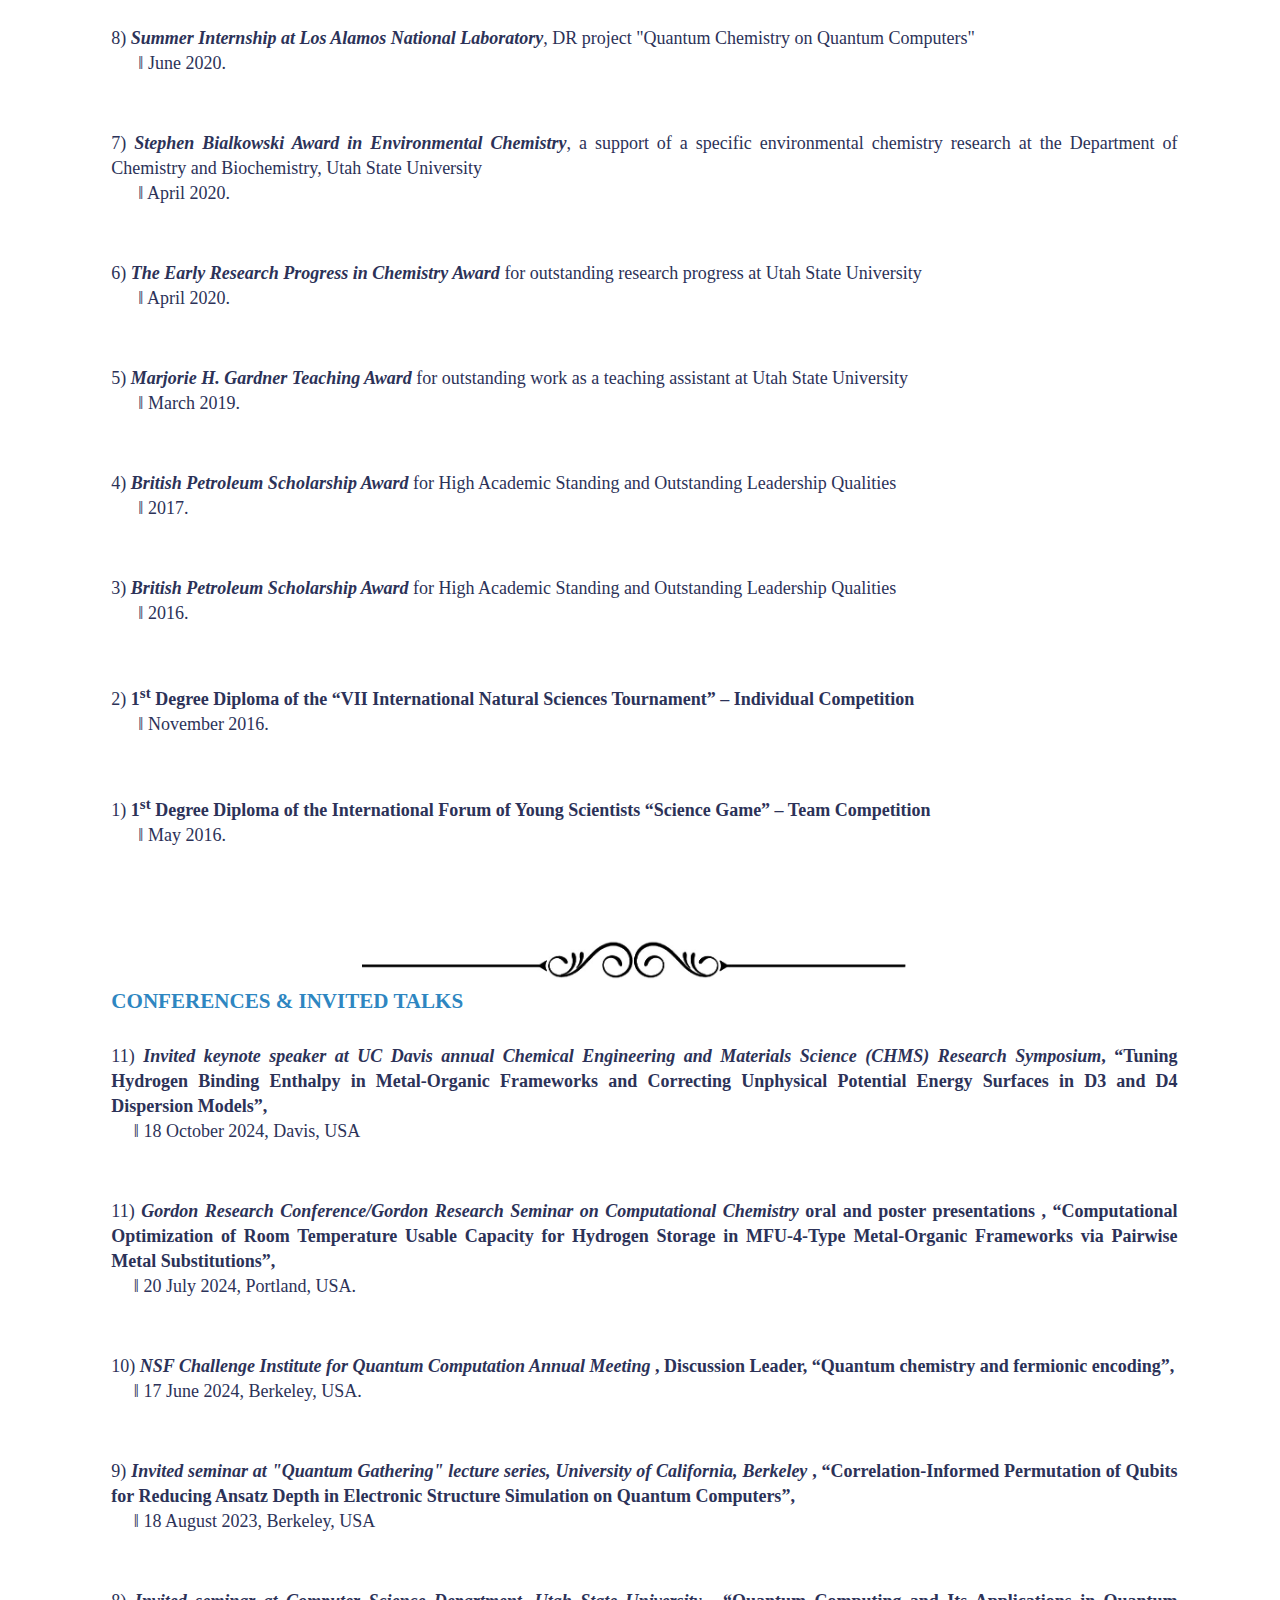
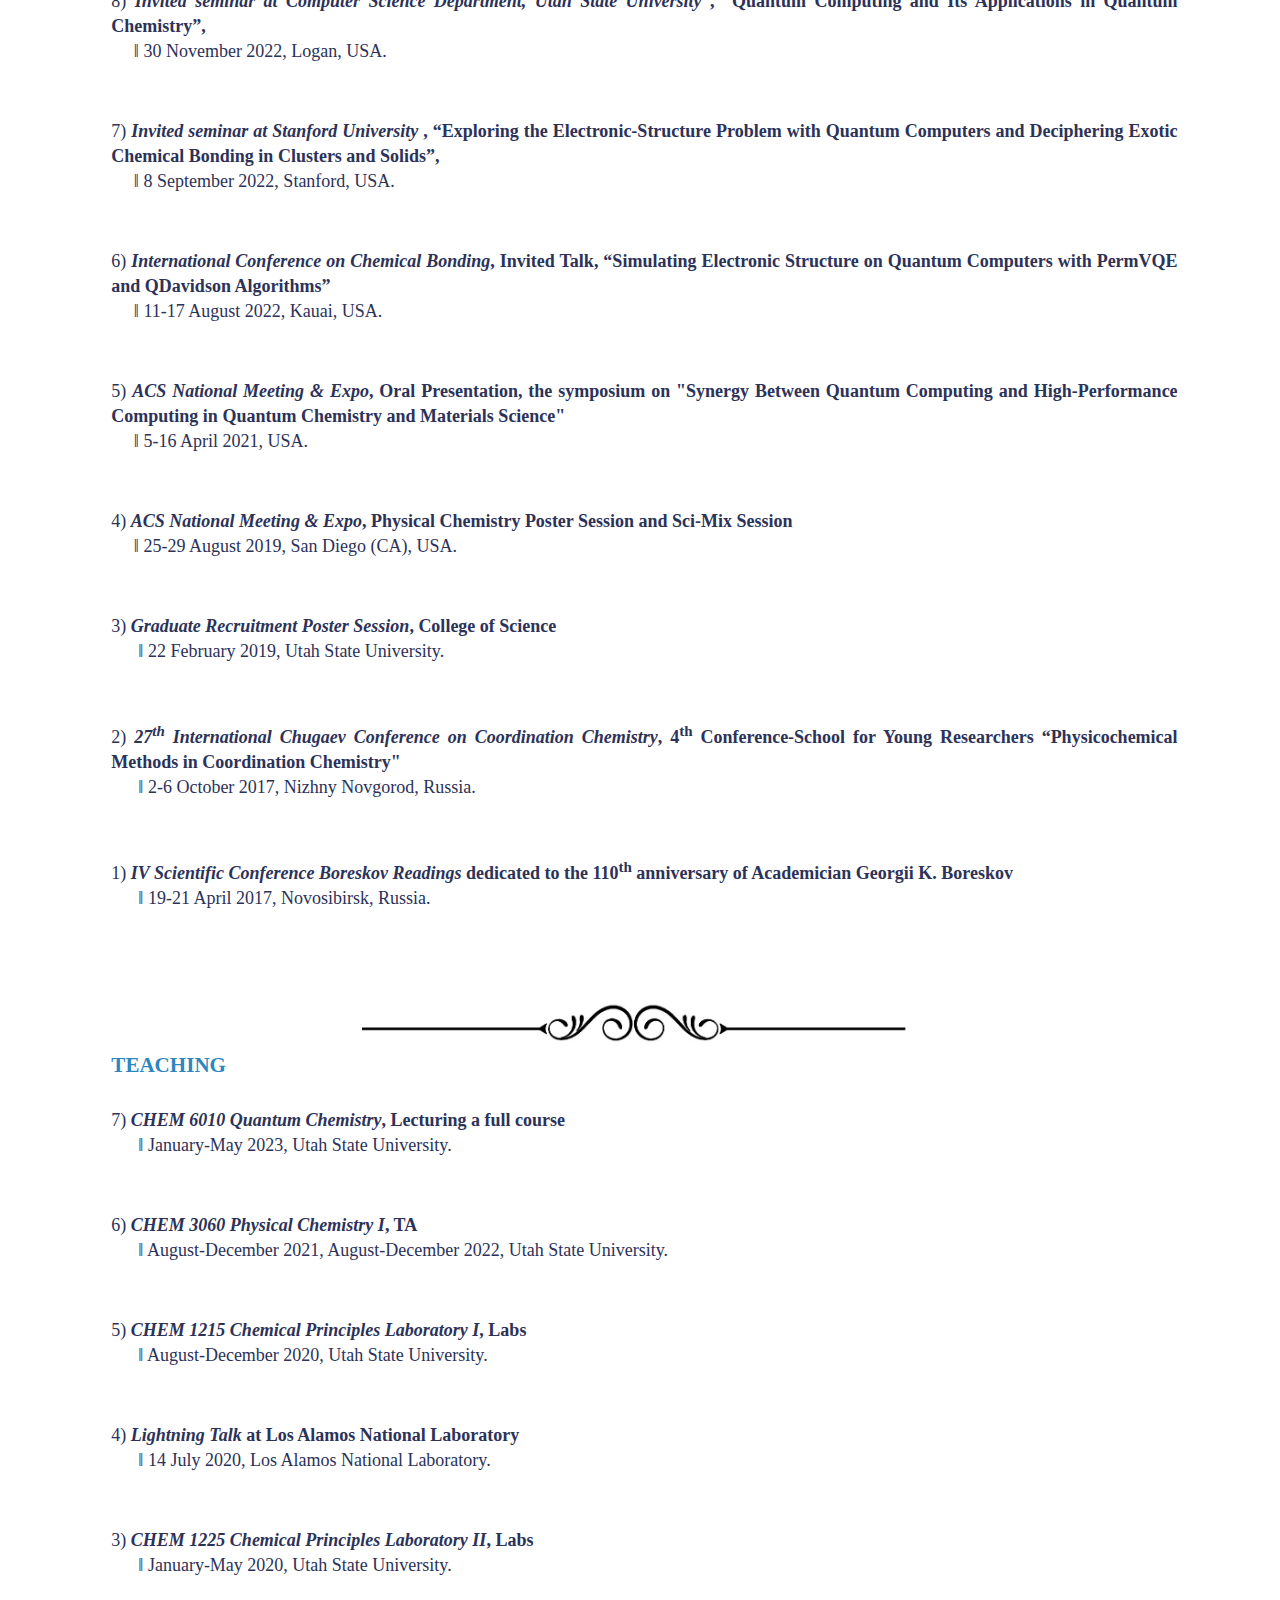
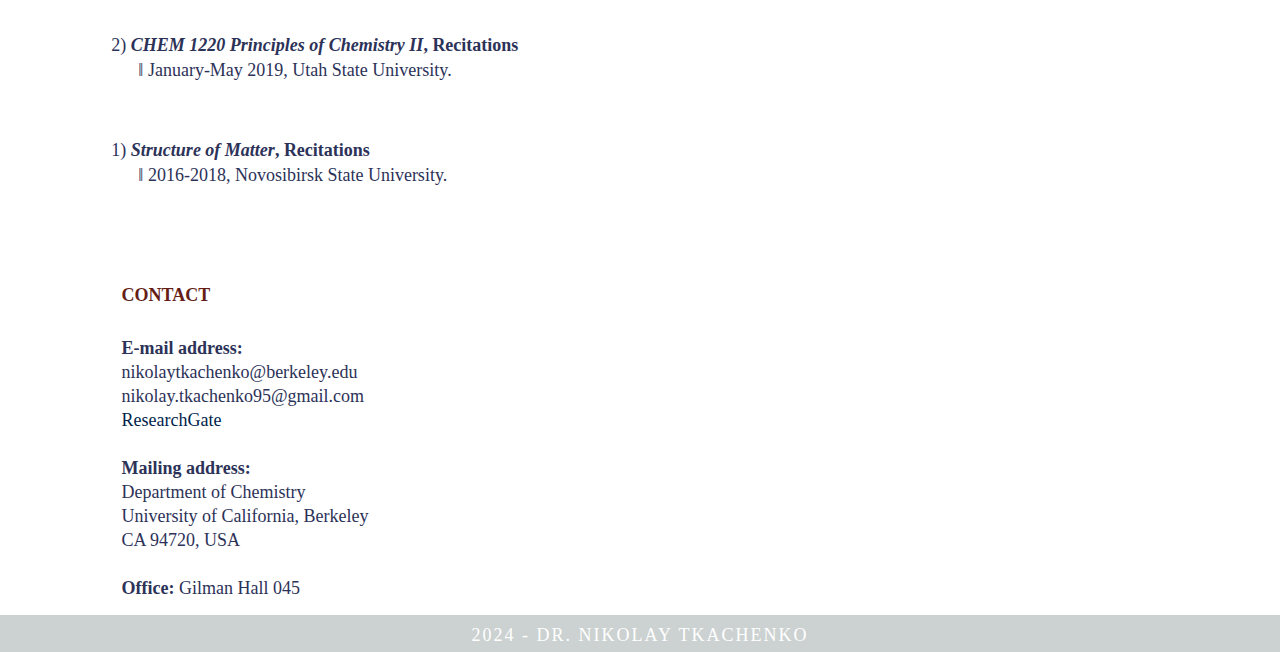
==== commit c996722a: "Update index.html" ====
--- a/index.html
+++ b/index.html
@@ -84,7 +84,7 @@
 			  <h3><a name="p" class="link1"> DFT-driven-PSO</a></h3>
 		<p>User's manual and the original code of DFT-driven-PSO algorithm (algorithm designed for microsolvation PES exploration) can be dowloaded through the <a href="https://github.com/ntkachenko95/DFT-driven-PSO"><b>Github</b></a> source. </p>
       <h3>Publications</h3>
-	  <p><a class="a" href="https://www.science.org/journal/science">55)<b> High-Temperature Carbon Dioxide Capture in a Porous Material with Terminal Zinc–Hydride Sites </b></a><br>&emsp;&nbsp; Rohde R.C., Carsch K.M., Dods M.N., Jiang H.Z.H., McIsaac A.R., Klein R.A., Kwon H., Karstens S.L., Wang Y., Huang A.J., Taylor J.W., Yabuuchi Y., Tkachenko N.V., Meihaus K.R., Furukawa H., Yahne D.R., Bustillo K.C., Minor A.M., Reimer J.A., Head-Gordon M., Brown C.M., and Long J.R. <br>&emsp;&nbsp; <i>Science</i>, <b>2024</b>, Accepted.</p>
+	  <p><a class="a" href="https://www.science.org/journal/science">55)<b> High-Temperature Carbon Dioxide Capture in a Porous Material with Terminal Zinc–Hydride Sites </b></a><br>&emsp;&nbsp; Rohde R.C., Carsch K.M., Dods M.N., Jiang H.Z.H., McIsaac A.R., Klein R.A., Kwon H., Karstens S.L., Wang Y., Huang A.J., Taylor J.W., Yabuuchi Y.,<br>&emsp;&nbsp; Tkachenko N.V., Meihaus K.R., Furukawa H., Yahne D.R., Bustillo K.C., Minor A.M., Reimer J.A., Head-Gordon M., Brown C.M., and Long J.R. <br>&emsp;&nbsp; <i>Science</i>, <b>2024</b>, Accepted.</p>
           <p><a class="a" href="https://chemrxiv.org/engage/chemrxiv/article-details/667397a15101a2ffa8024bad">54)<b> Computational Optimization of Room Temperature Usable Capacity for Hydrogen Storage in MFU-4-Type Metal–Organic Frameworks via Pairwise Metal Substitutions </b></a><br>&emsp;&nbsp; Tkachenko N.V., Yabuuchi Y., Carsch K.M., Furukawa H., Long J.R., and Head-Gordon M.<br>&emsp;&nbsp; <i>ChemRxiv.</i>, <b> 2024</b>, DOI:10.26434/chemrxiv-2024-kw01p.</p>
           <p><a class="a" href="https://pubs.acs.org/doi/full/10.1021/acs.jpclett.4c02653?casa_token=4xfYleKBJmQAAAAA%3AUC4n0X4wf_QcLNAMEUuOWwIIuntEMYd0ymd5I5b35fgt1csQgmMCTvzgQxBNDyMLo3Uu7iA6x3Ttgzc">53)<b> Smooth dispersion is physically appropriate: Assessing and amending the D4 dispersion model </b></a><br>&emsp;&nbsp; Tkachenko N.V., Dittmer L.B., Tomann R., and Head-Gordon M.<br>&emsp;&nbsp; <i>J. Phys. Chem. Lett.</i>, <b>2024</b>, 15, 10629–10637.<br>&emsp;&nbsp;&emsp; <span class="colortext"> Featured on </span> <a class="a" href="https://pubs.acs.org/journal/jpclcd"><b><u>Supplementary Cover Page</u></b></a>.</p>
 	  <p><a class="a" href="https://pubs.acs.org/doi/abs/10.1021/acs.jctc.4c01105">52)<b> Smoother Semiclassical Dispersion for Density Functional Theory via D3S: Understanding and Addressing Unphysical Minima in the D3 Dispersion Correction Model </b></a><br>&emsp;&nbsp; Tkachenko N.V. and Head-Gordon M.<br>&emsp;&nbsp; <i>J. Chem. Theory Comput.</i>, <b>2024</b>, Accepted, doi: 10.1021/acs.jctc.4c01105.</p>
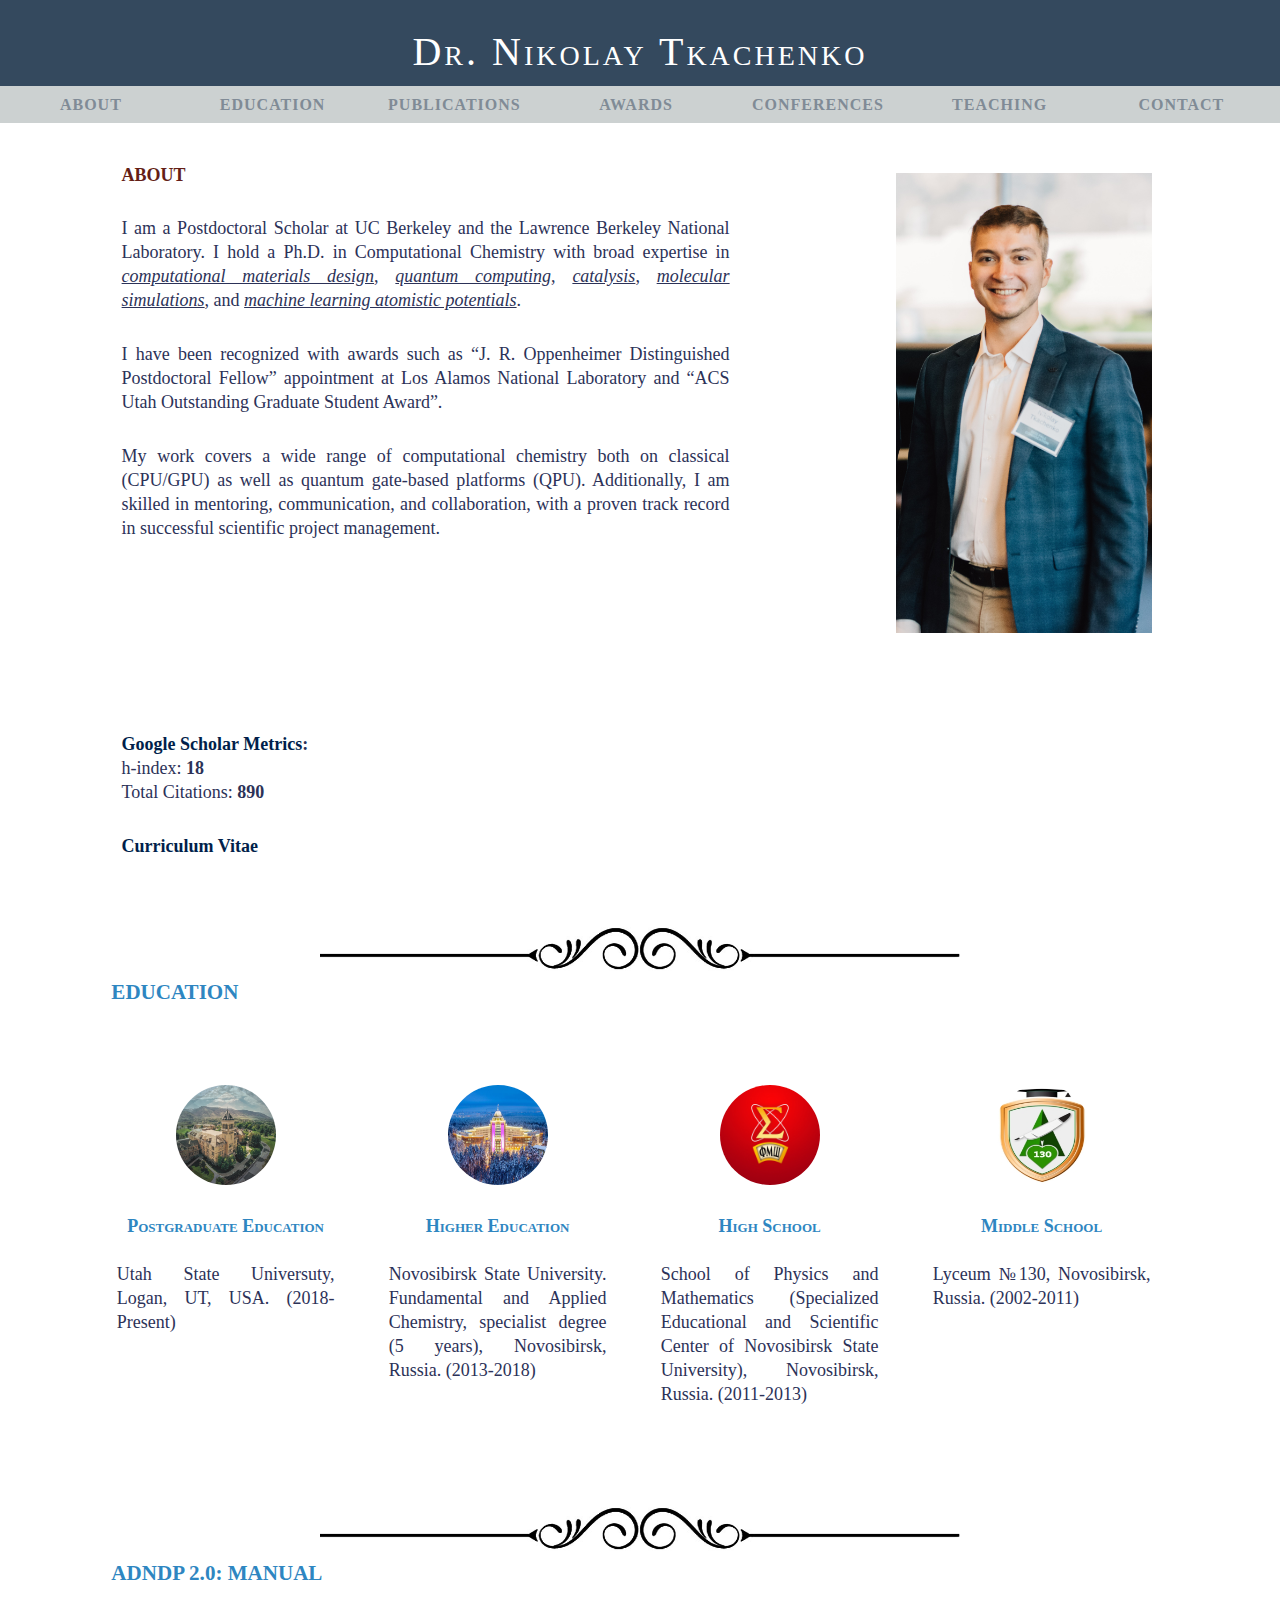
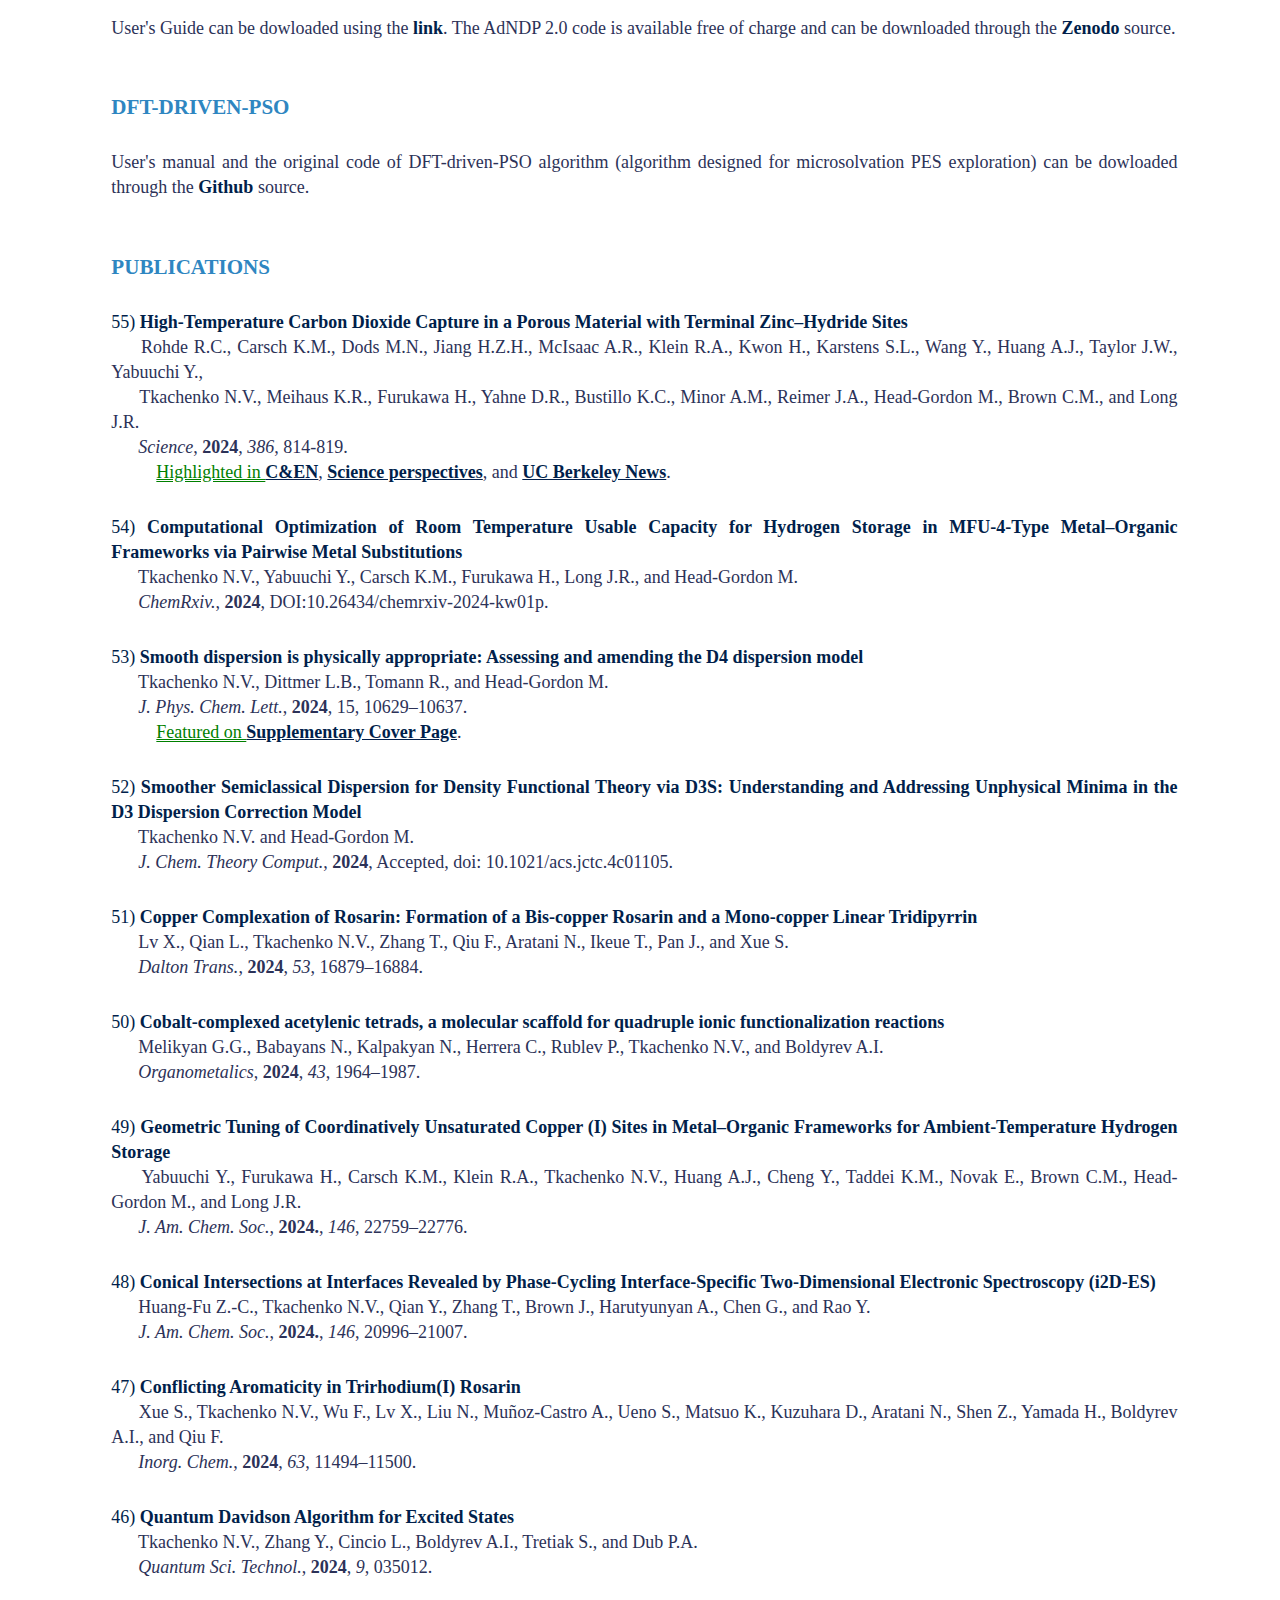
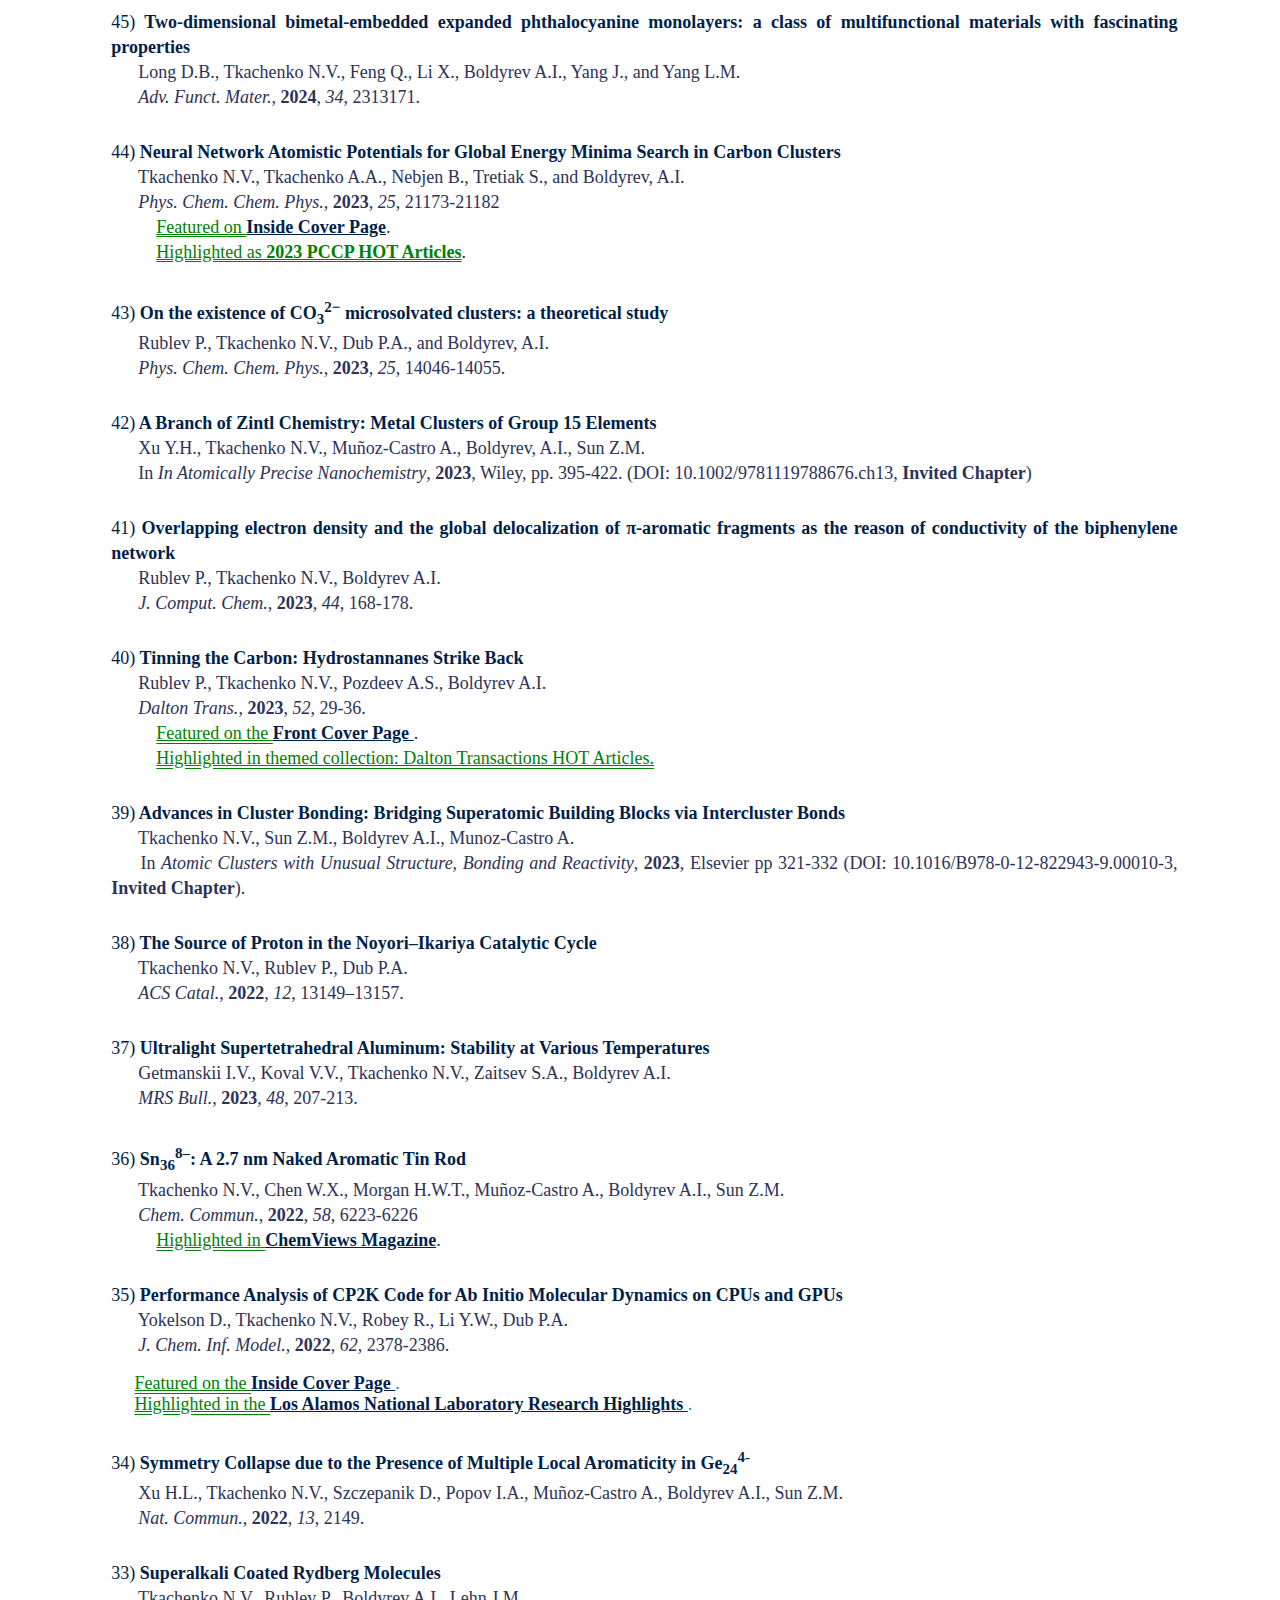
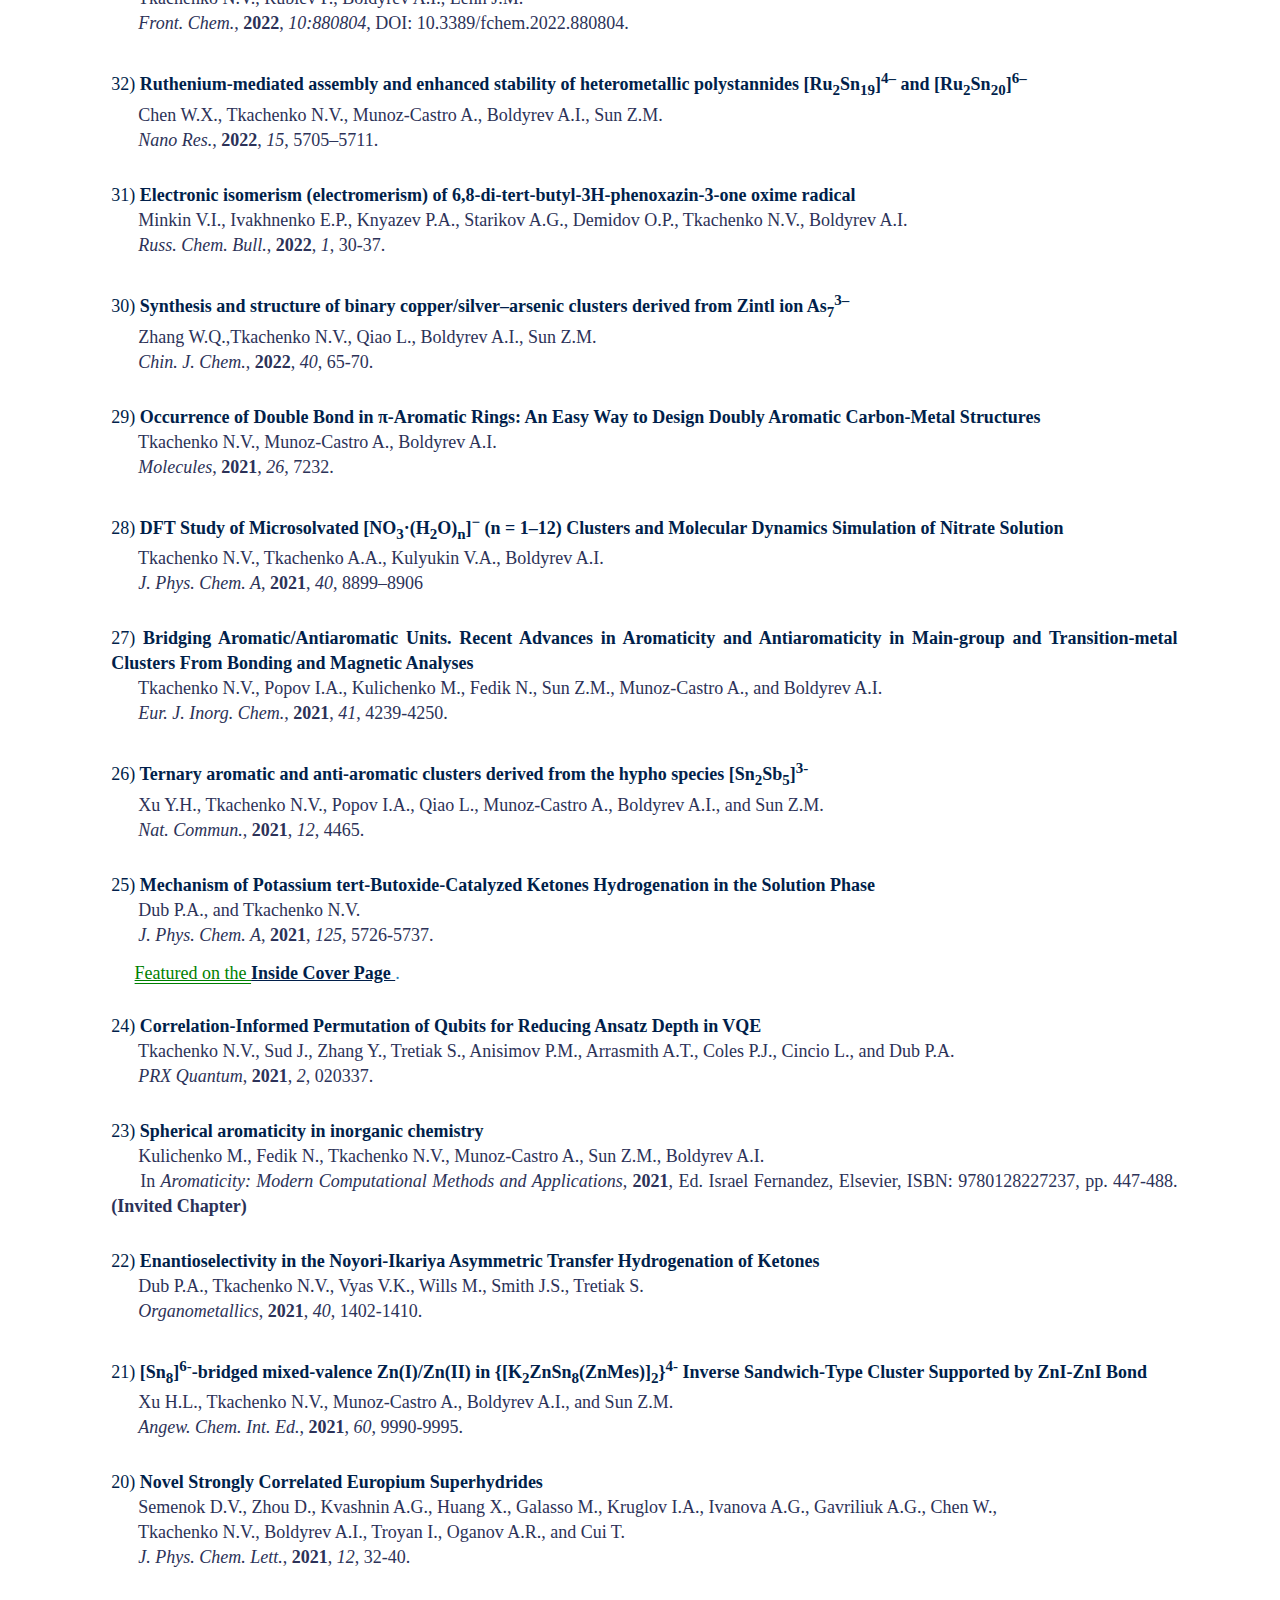
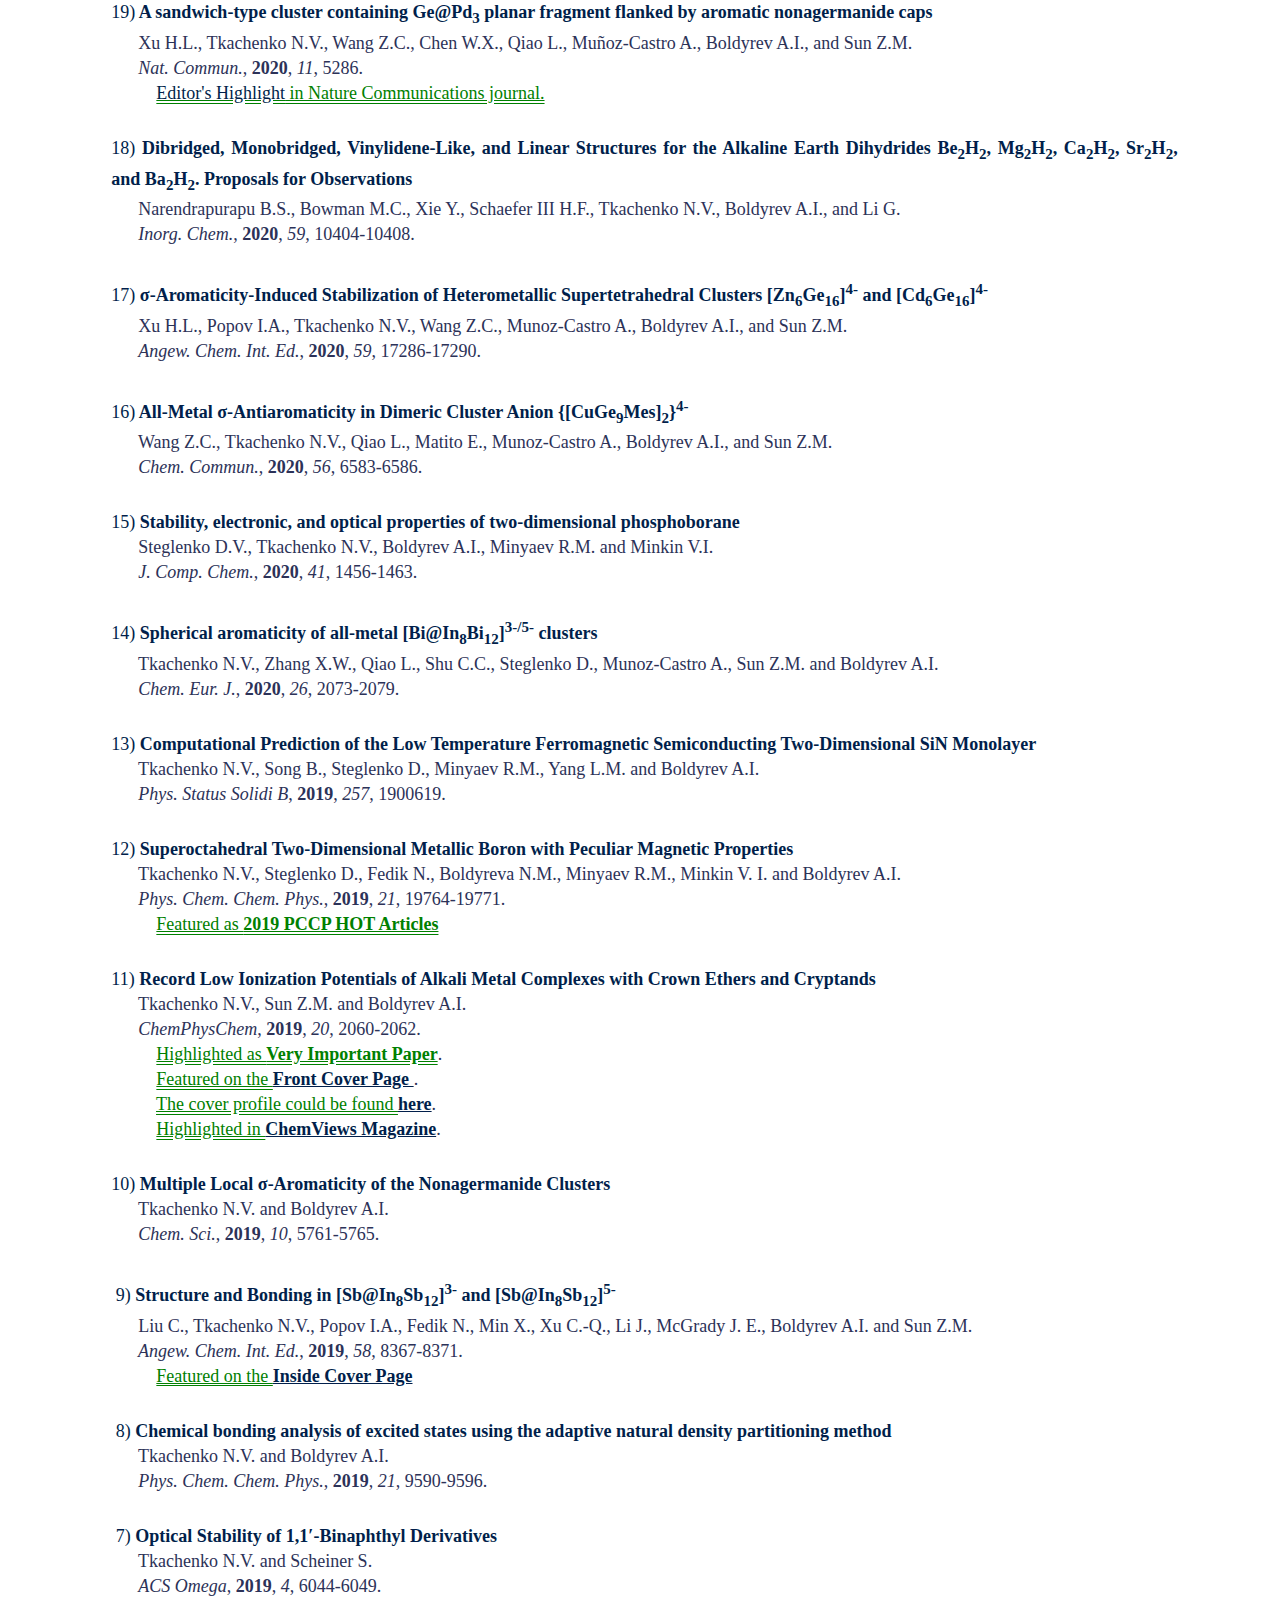
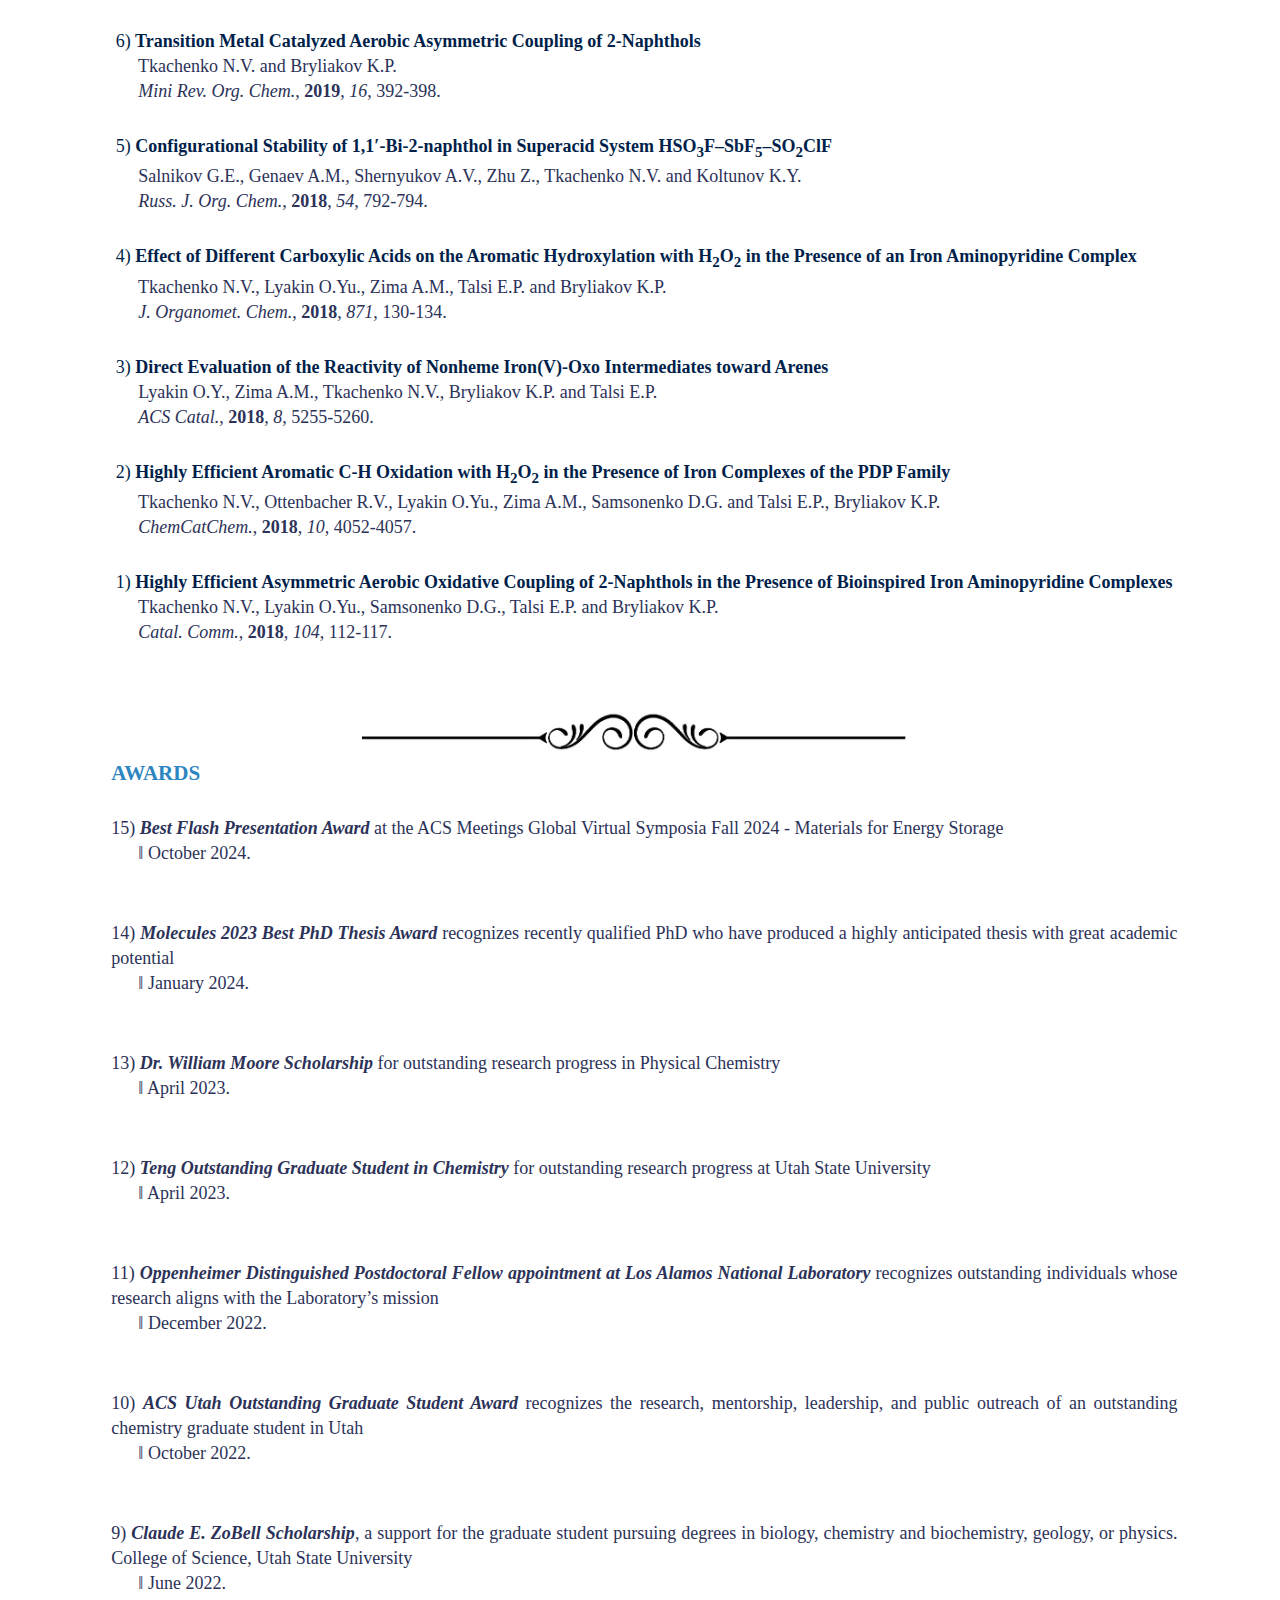
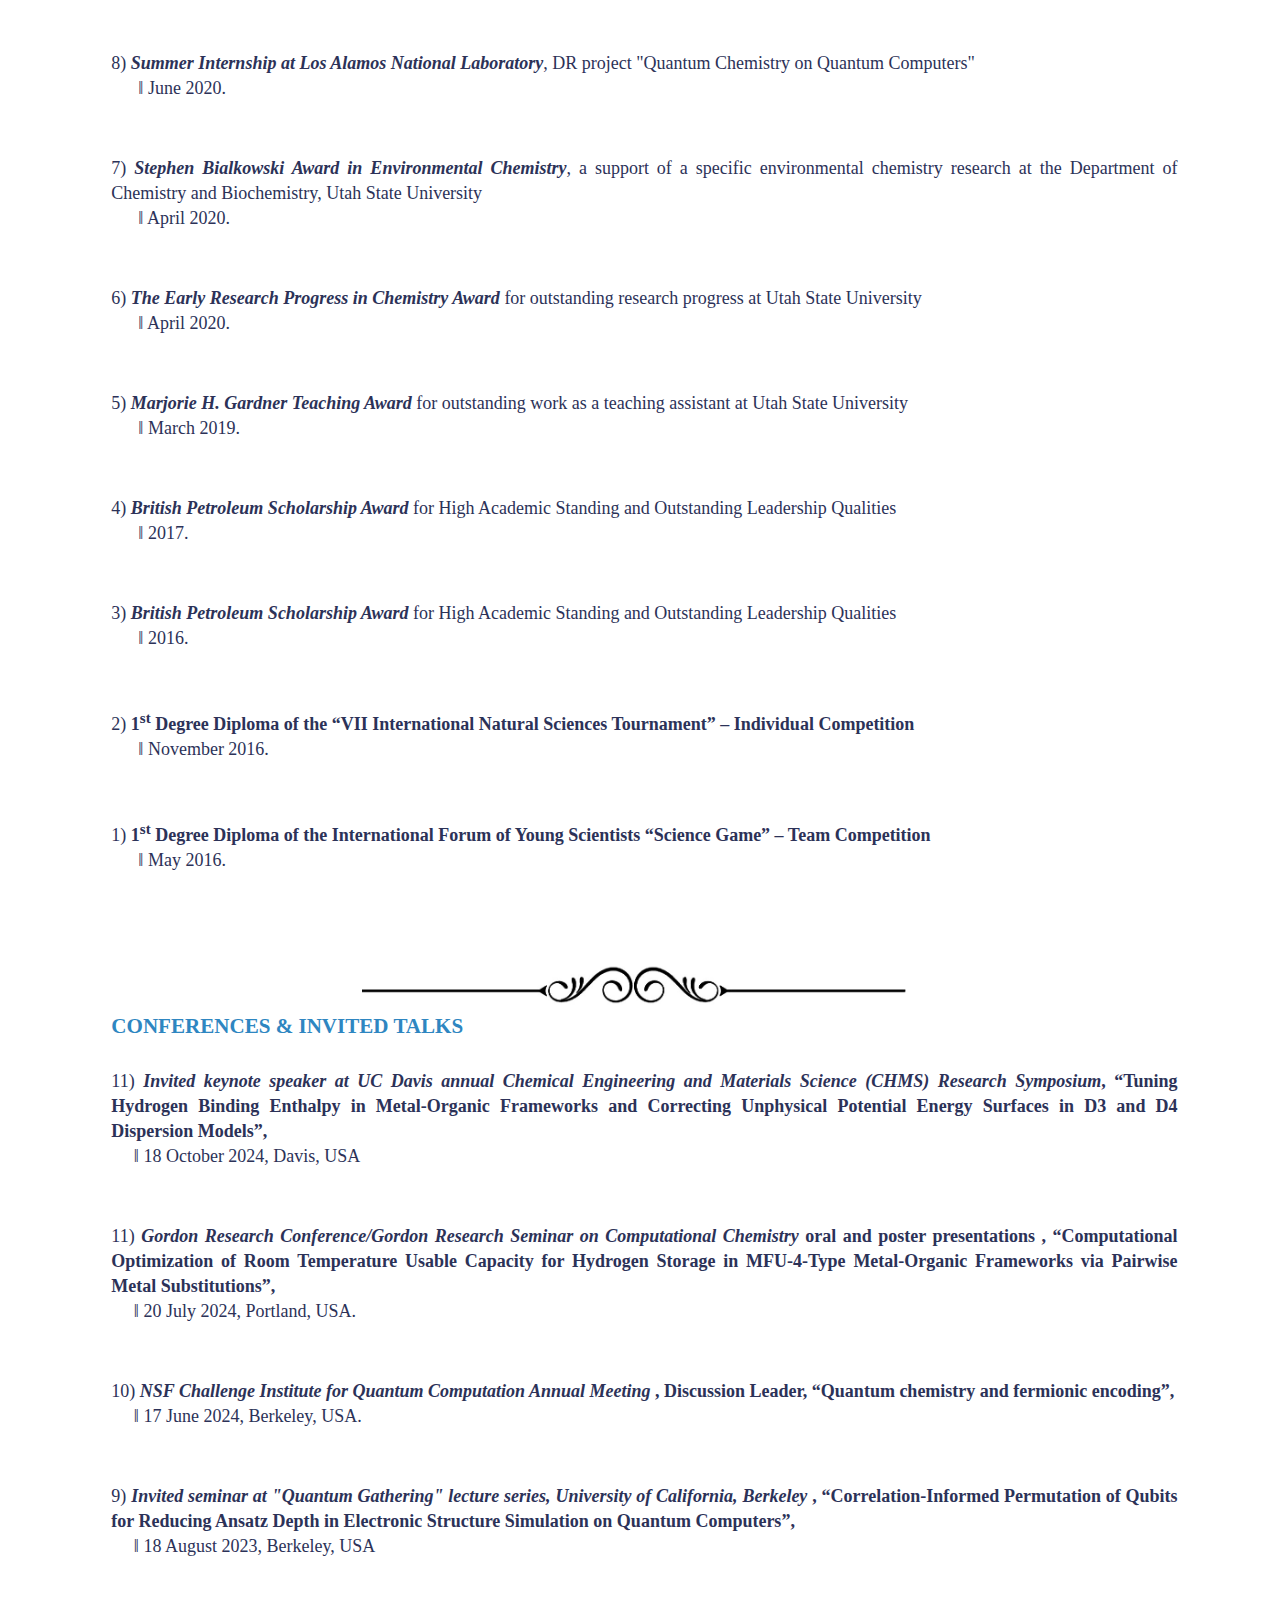
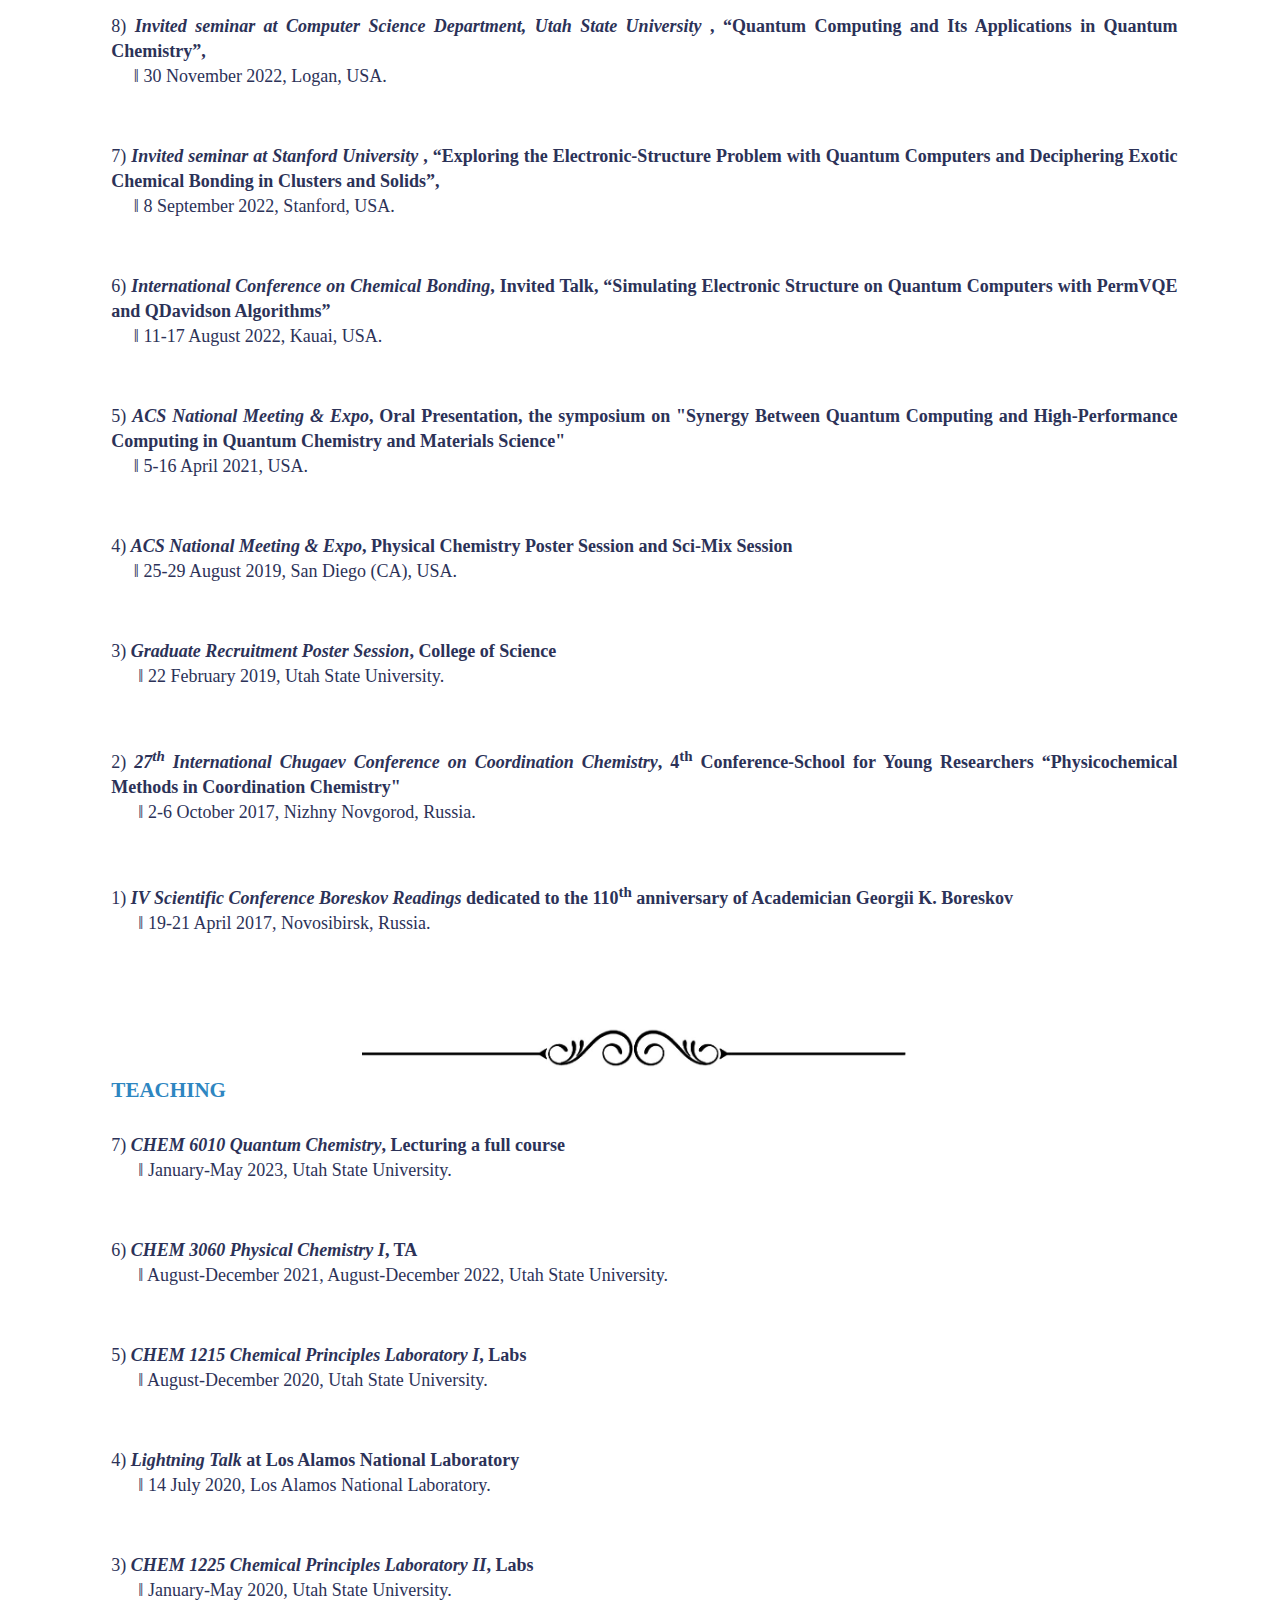
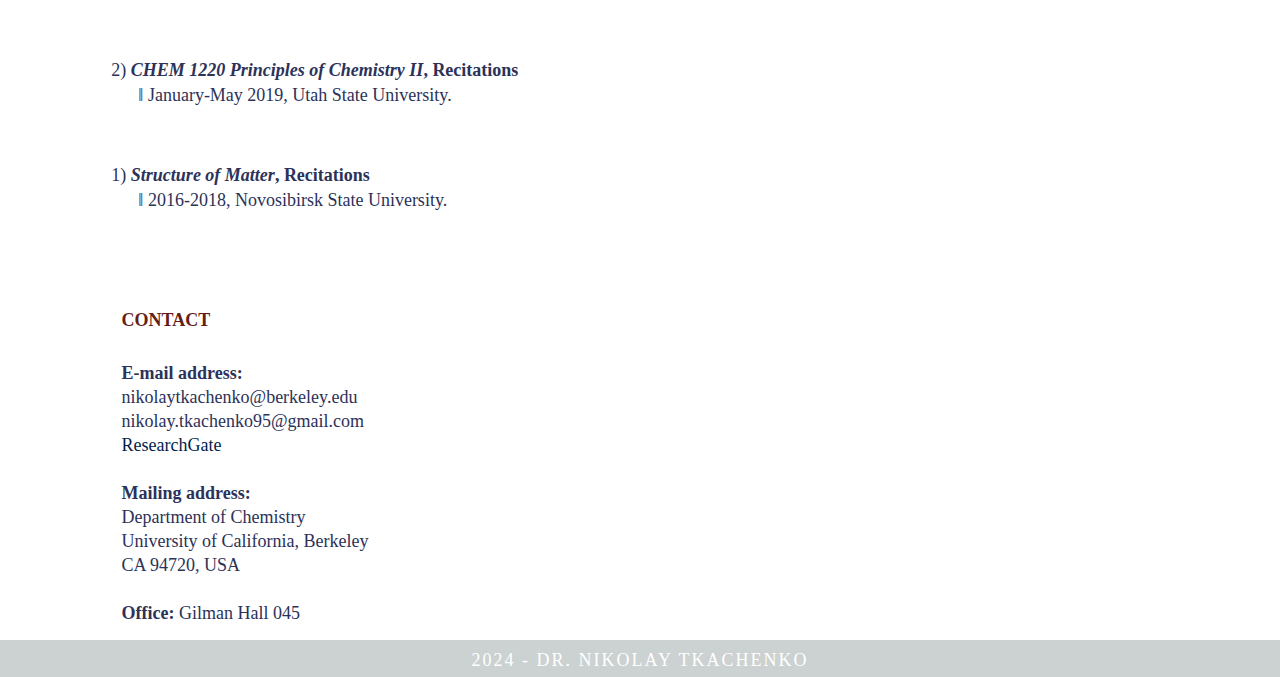
==== commit e2064086: "Update index.html" ====
--- a/index.html
+++ b/index.html
@@ -42,7 +42,7 @@
       <p> <br>    </p>
       <p> <br>    </p>
       <p> <br>    </p>
-      <p><a class="a" href="https://scholar.google.com/citations?hl=en&user=zOT3Xp8AAAAJ"><b>Google Scholar Metrics</a>:</b><br> h-index: <b>18</b><br>Total Citations: <b>874</b></p> <p><b><a href="nikolay/CV_Tkachenko_2024_new.pdf">Curriculum Vitae</a></b></p>
+      <p><a class="a" href="https://scholar.google.com/citations?hl=en&user=zOT3Xp8AAAAJ"><b>Google Scholar Metrics</a>:</b><br> h-index: <b>18</b><br>Total Citations: <b>890</b></p> <p><b><a href="nikolay/CV_Tkachenko_2024_new.pdf">Curriculum Vitae</a></b></p>
 	</article>
 <aside class="right_article"><img src="nikolay/Foto222.jpg" alt="" width="10" class="placeholder"/> </aside>
  </section>
@@ -84,9 +84,9 @@
 			  <h3><a name="p" class="link1"> DFT-driven-PSO</a></h3>
 		<p>User's manual and the original code of DFT-driven-PSO algorithm (algorithm designed for microsolvation PES exploration) can be dowloaded through the <a href="https://github.com/ntkachenko95/DFT-driven-PSO"><b>Github</b></a> source. </p>
       <h3>Publications</h3>
-	  <p><a class="a" href="https://www.science.org/journal/science">55)<b> High-Temperature Carbon Dioxide Capture in a Porous Material with Terminal Zinc–Hydride Sites </b></a><br>&emsp;&nbsp; Rohde R.C., Carsch K.M., Dods M.N., Jiang H.Z.H., McIsaac A.R., Klein R.A., Kwon H., Karstens S.L., Wang Y., Huang A.J., Taylor J.W., Yabuuchi Y.,<br>&emsp;&nbsp; Tkachenko N.V., Meihaus K.R., Furukawa H., Yahne D.R., Bustillo K.C., Minor A.M., Reimer J.A., Head-Gordon M., Brown C.M., and Long J.R. <br>&emsp;&nbsp; <i>Science</i>, <b>2024</b>, Accepted.</p>
+	  <p><a class="a" href="https://www.science.org/doi/10.1126/science.adk5697">55)<b> High-Temperature Carbon Dioxide Capture in a Porous Material with Terminal Zinc–Hydride Sites </b></a><br>&emsp;&nbsp; Rohde R.C., Carsch K.M., Dods M.N., Jiang H.Z.H., McIsaac A.R., Klein R.A., Kwon H., Karstens S.L., Wang Y., Huang A.J., Taylor J.W., Yabuuchi Y.,<br>&emsp;&nbsp; Tkachenko N.V., Meihaus K.R., Furukawa H., Yahne D.R., Bustillo K.C., Minor A.M., Reimer J.A., Head-Gordon M., Brown C.M., and Long J.R. <br>&emsp;&nbsp; <i>Science</i>, <b>2024</b>, <i>386</i>, 814-819.<br>&emsp;&nbsp;&emsp; <span class="colortext"> Highlighted in </span> <a class="a" href="https://cen.acs.org/materials/metal-organic-frameworks/MOF-hot/102/i36"><b><u>C&EN</u></b></a>, <a class="a" href="https://www.science.org/doi/10.1126/science.adt4825"><b><u>Science perspectives</u></b></a>, and <a class="a" href="https://news.berkeley.edu/2024/11/14/breakthrough-in-capturing-hot-co2-from-industrial-exhaust/"><b><u>UC Berkeley News</u></b></a>.</p>
           <p><a class="a" href="https://chemrxiv.org/engage/chemrxiv/article-details/667397a15101a2ffa8024bad">54)<b> Computational Optimization of Room Temperature Usable Capacity for Hydrogen Storage in MFU-4-Type Metal–Organic Frameworks via Pairwise Metal Substitutions </b></a><br>&emsp;&nbsp; Tkachenko N.V., Yabuuchi Y., Carsch K.M., Furukawa H., Long J.R., and Head-Gordon M.<br>&emsp;&nbsp; <i>ChemRxiv.</i>, <b> 2024</b>, DOI:10.26434/chemrxiv-2024-kw01p.</p>
-          <p><a class="a" href="https://pubs.acs.org/doi/full/10.1021/acs.jpclett.4c02653?casa_token=4xfYleKBJmQAAAAA%3AUC4n0X4wf_QcLNAMEUuOWwIIuntEMYd0ymd5I5b35fgt1csQgmMCTvzgQxBNDyMLo3Uu7iA6x3Ttgzc">53)<b> Smooth dispersion is physically appropriate: Assessing and amending the D4 dispersion model </b></a><br>&emsp;&nbsp; Tkachenko N.V., Dittmer L.B., Tomann R., and Head-Gordon M.<br>&emsp;&nbsp; <i>J. Phys. Chem. Lett.</i>, <b>2024</b>, 15, 10629–10637.<br>&emsp;&nbsp;&emsp; <span class="colortext"> Featured on </span> <a class="a" href="https://pubs.acs.org/journal/jpclcd"><b><u>Supplementary Cover Page</u></b></a>.</p>
+          <p><a class="a" href="https://pubs.acs.org/doi/full/10.1021/acs.jpclett.4c02653?casa_token=4xfYleKBJmQAAAAA%3AUC4n0X4wf_QcLNAMEUuOWwIIuntEMYd0ymd5I5b35fgt1csQgmMCTvzgQxBNDyMLo3Uu7iA6x3Ttgzc">53)<b> Smooth dispersion is physically appropriate: Assessing and amending the D4 dispersion model </b></a><br>&emsp;&nbsp; Tkachenko N.V., Dittmer L.B., Tomann R., and Head-Gordon M.<br>&emsp;&nbsp; <i>J. Phys. Chem. Lett.</i>, <b>2024</b>, 15, 10629–10637.<br>&emsp;&nbsp;&emsp; <span class="colortext"> Featured on </span> <a class="a" href="https://pubs.acs.org/cms/10.1021/jpclcd.2024.15.issue-42/asset/jpclcd.2024.15.issue-42.xlargecover-4.jpg"><b><u>Supplementary Cover Page</u></b></a>.</p>
 	  <p><a class="a" href="https://pubs.acs.org/doi/abs/10.1021/acs.jctc.4c01105">52)<b> Smoother Semiclassical Dispersion for Density Functional Theory via D3S: Understanding and Addressing Unphysical Minima in the D3 Dispersion Correction Model </b></a><br>&emsp;&nbsp; Tkachenko N.V. and Head-Gordon M.<br>&emsp;&nbsp; <i>J. Chem. Theory Comput.</i>, <b>2024</b>, Accepted, doi: 10.1021/acs.jctc.4c01105.</p>
 	  <p><a class="a" href="https://pubs.rsc.org/en/content/articlelanding/2024/dt/d4dt02161d/unauth">51)<b> Copper Complexation of Rosarin: Formation of a Bis-copper Rosarin and a Mono-copper Linear Tridipyrrin </b></a><br>&emsp;&nbsp; Lv X., Qian L., Tkachenko N.V., Zhang T., Qiu F., Aratani N., Ikeue T., Pan J., and Xue S.<br>&emsp;&nbsp; <i>Dalton Trans.</i>, <b> 2024</b>, <i>53</i>, 16879–16884.</p>
 	  <p><a class="a" href="https://pubs.acs.org/doi/abs/10.1021/acs.organomet.4c00088">50)<b> Cobalt-complexed acetylenic tetrads, a molecular scaffold for quadruple ionic functionalization reactions </b></a><br>&emsp;&nbsp; Melikyan G.G., Babayans N., Kalpakyan N., Herrera C., Rublev P., Tkachenko N.V., and Boldyrev A.I.<br>&emsp;&nbsp; <i>Organometalics</i>, <b> 2024</b>, <i>43</i>, 1964–1987.</p>
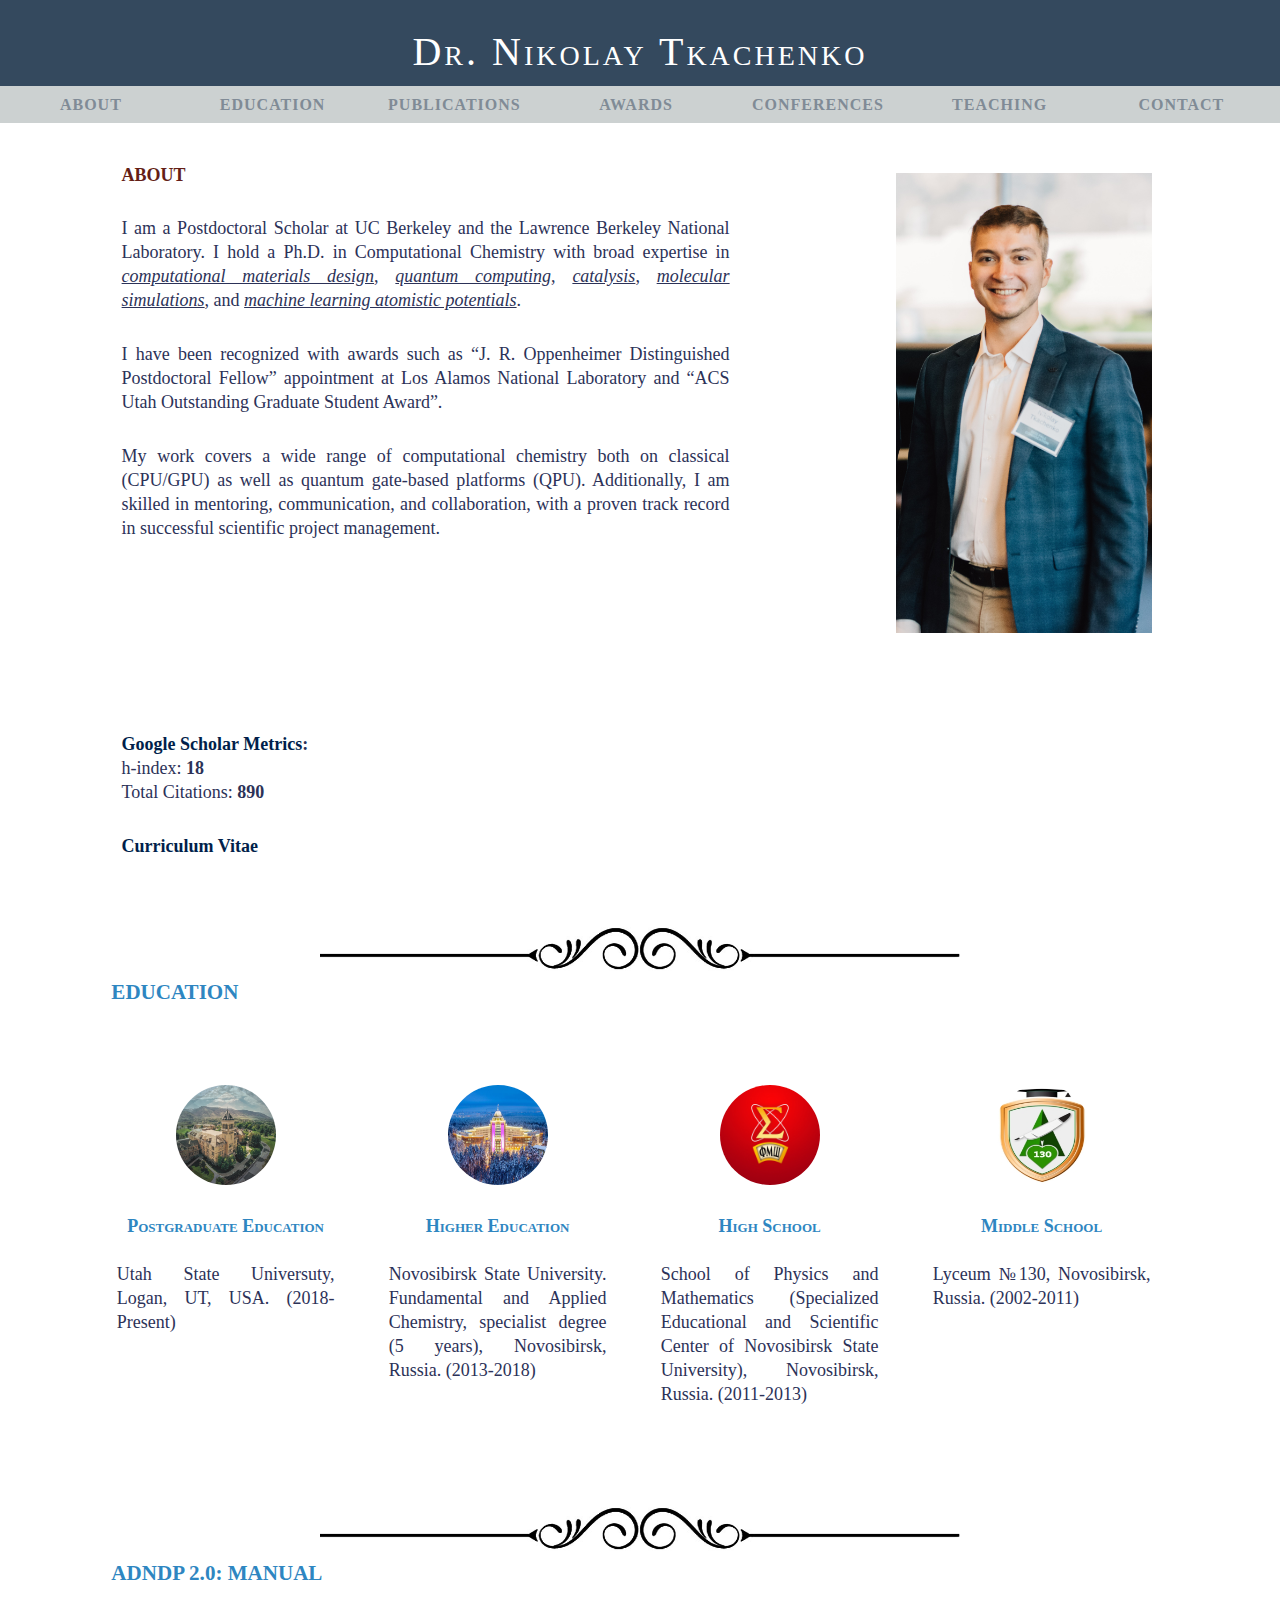
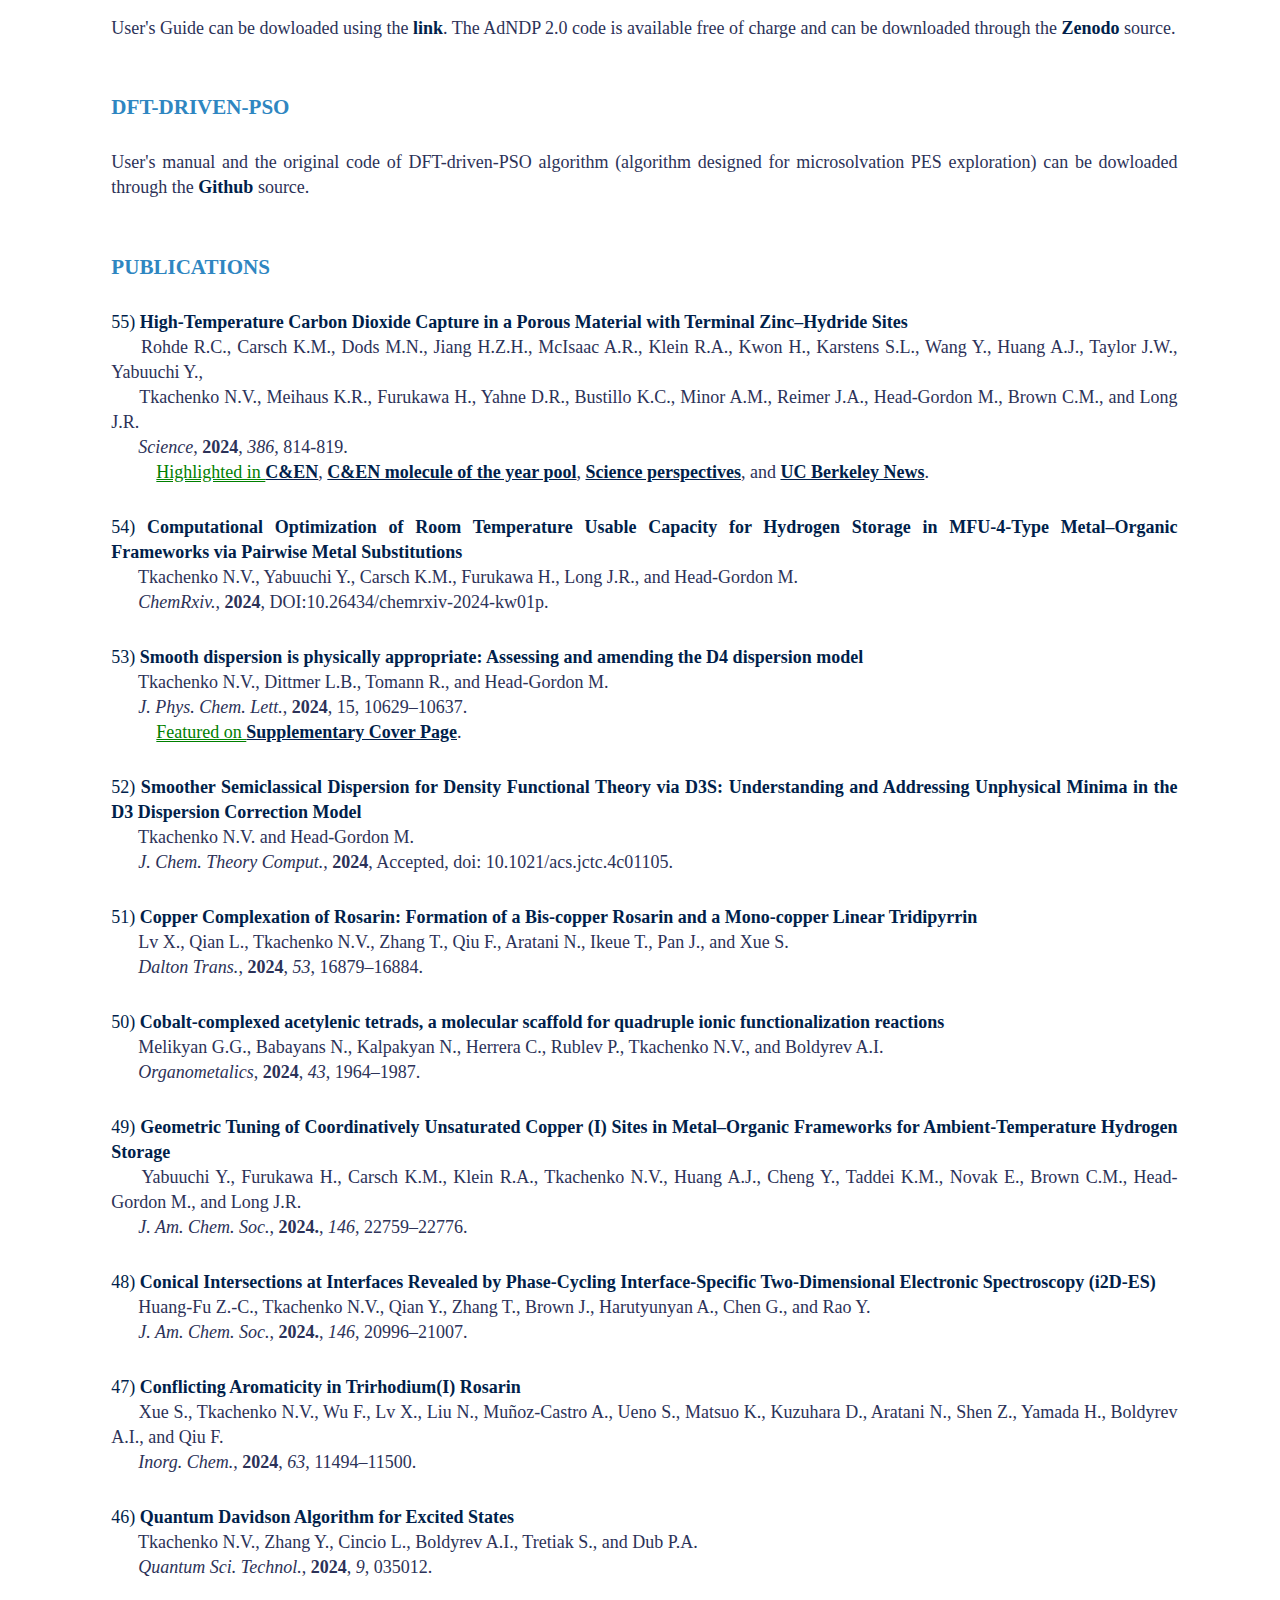
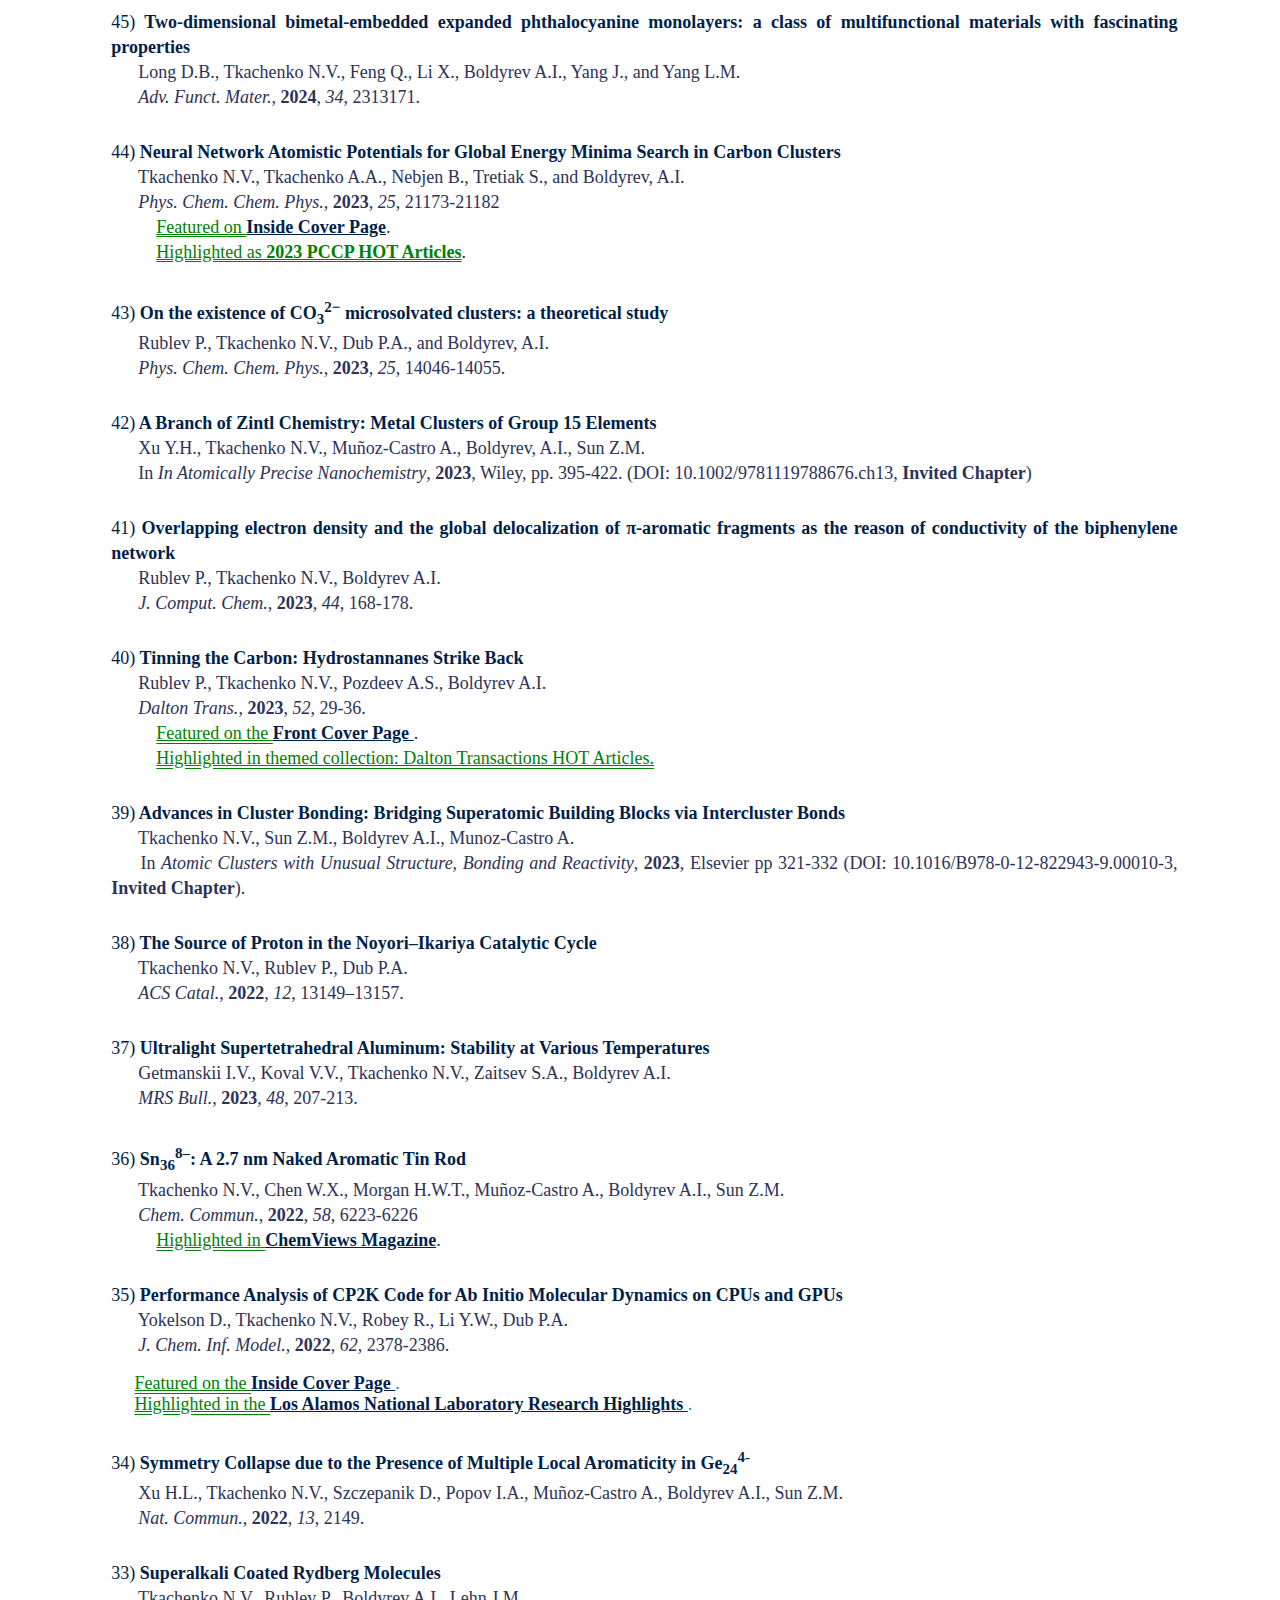
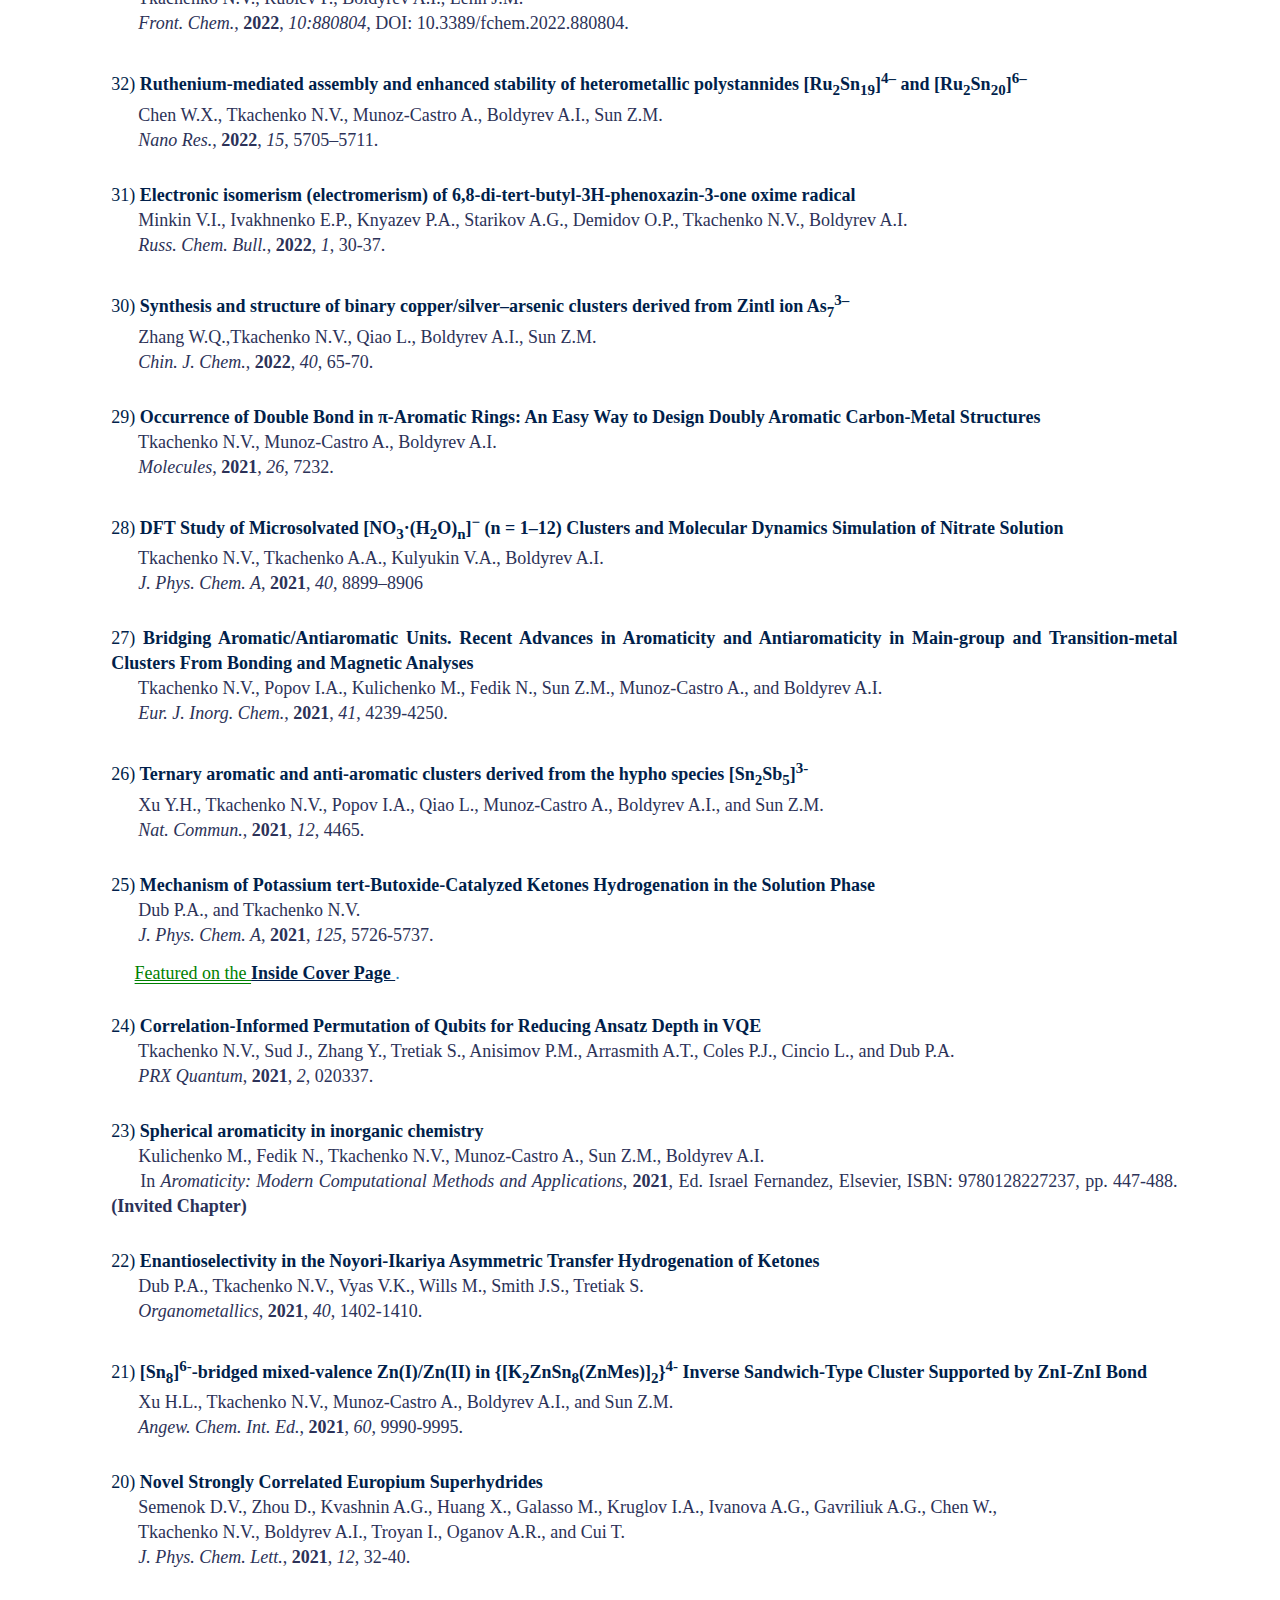
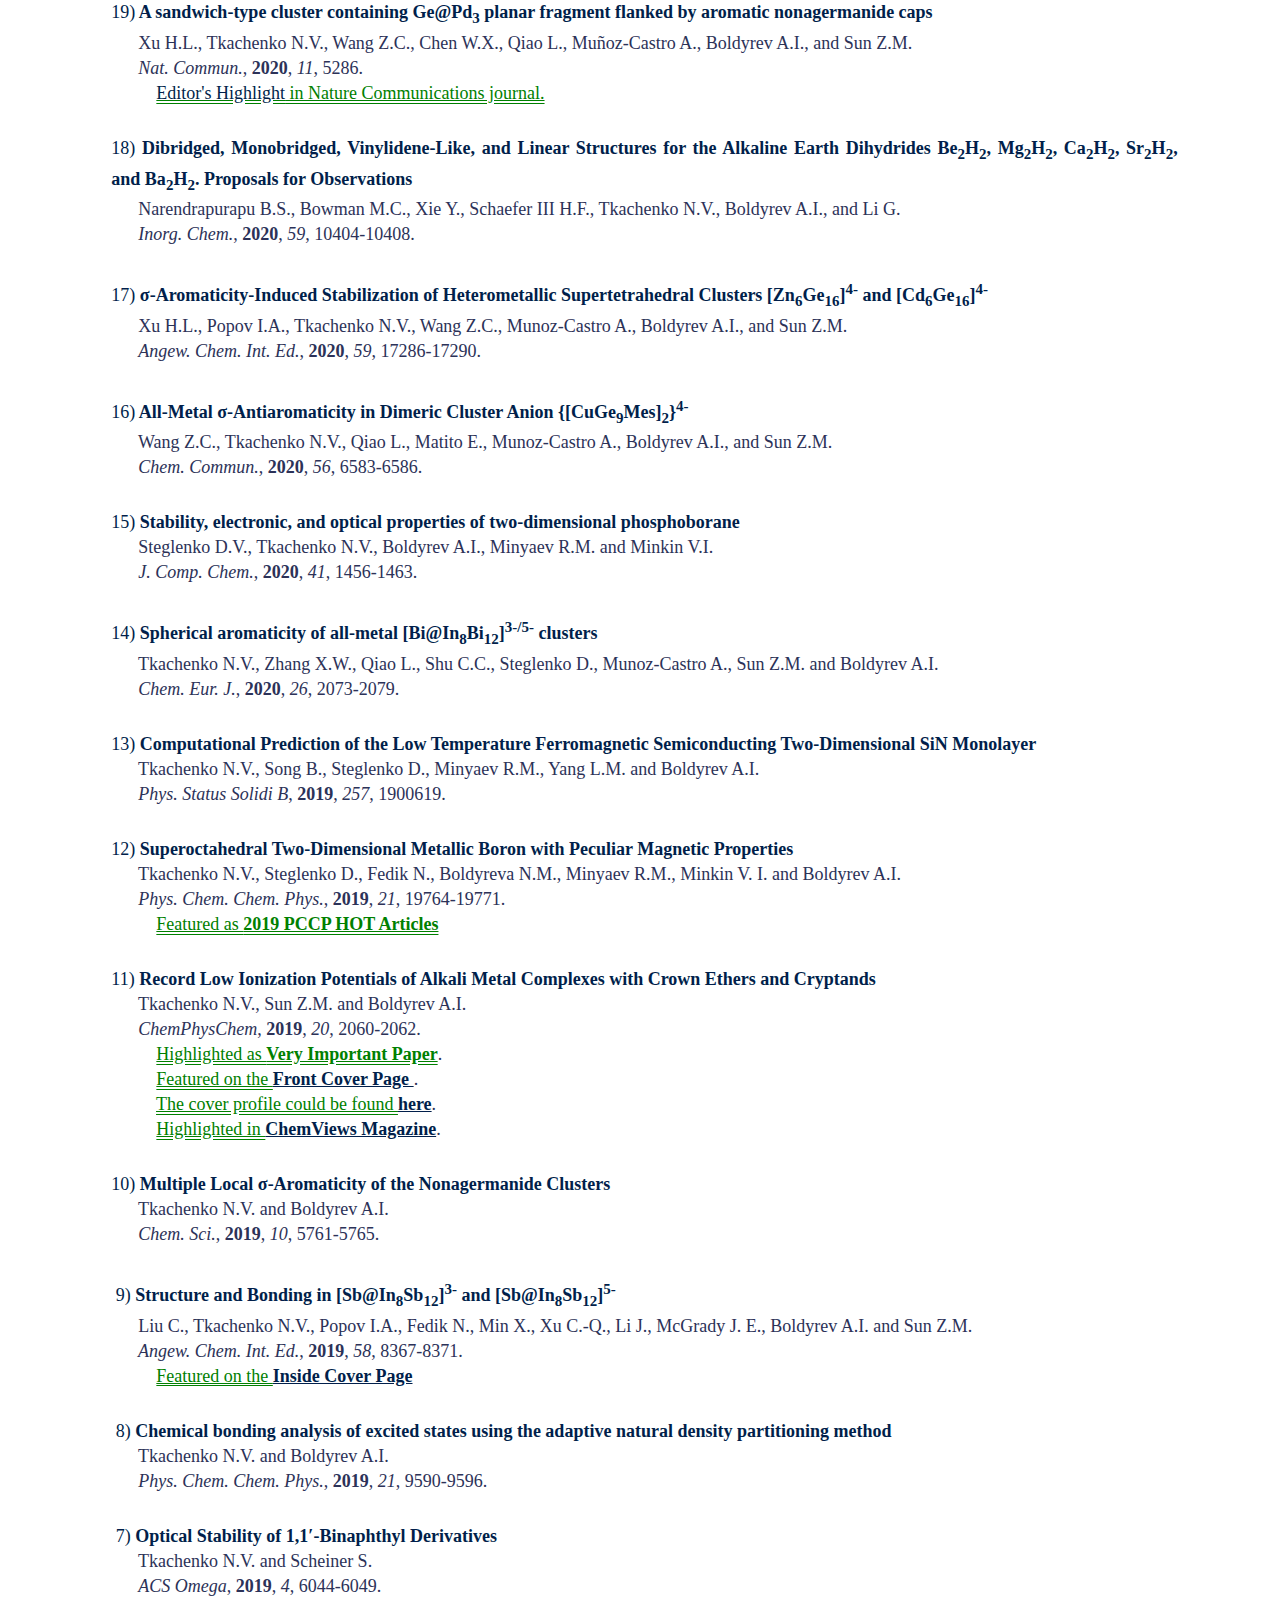
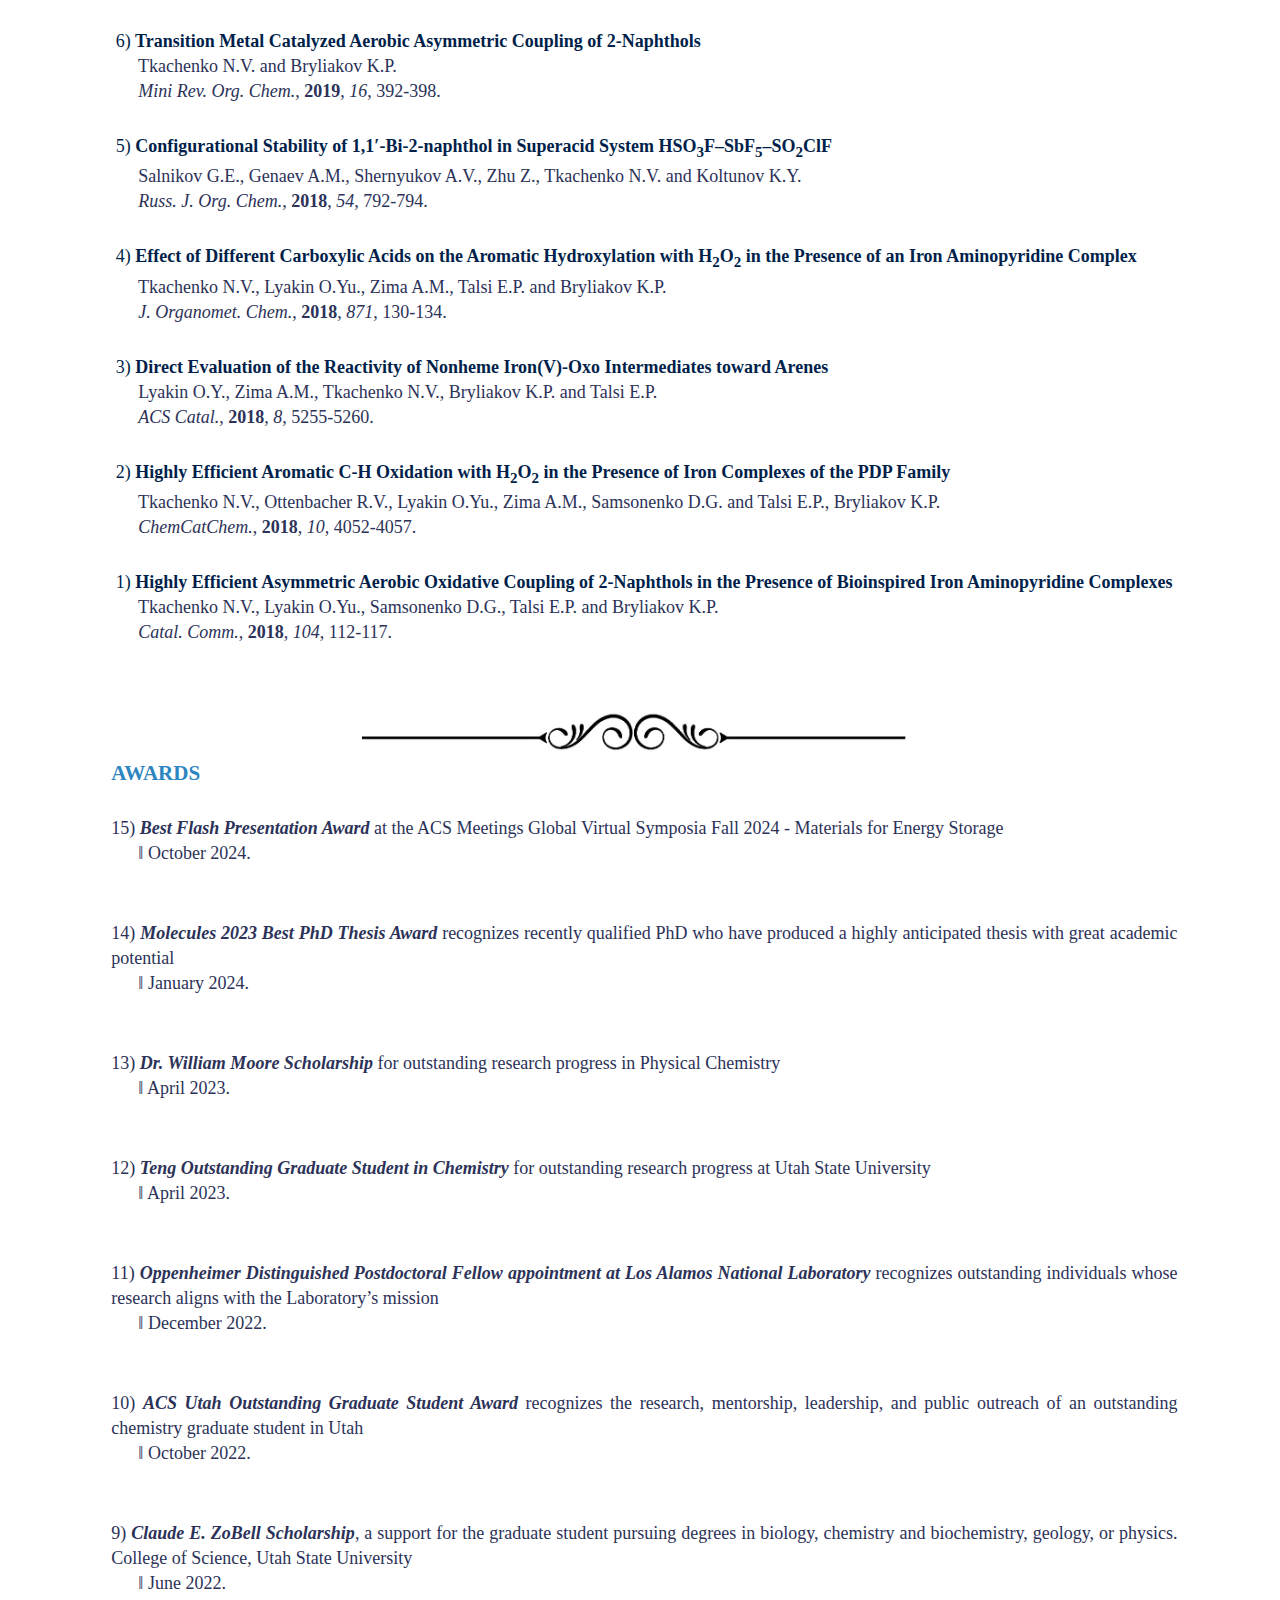
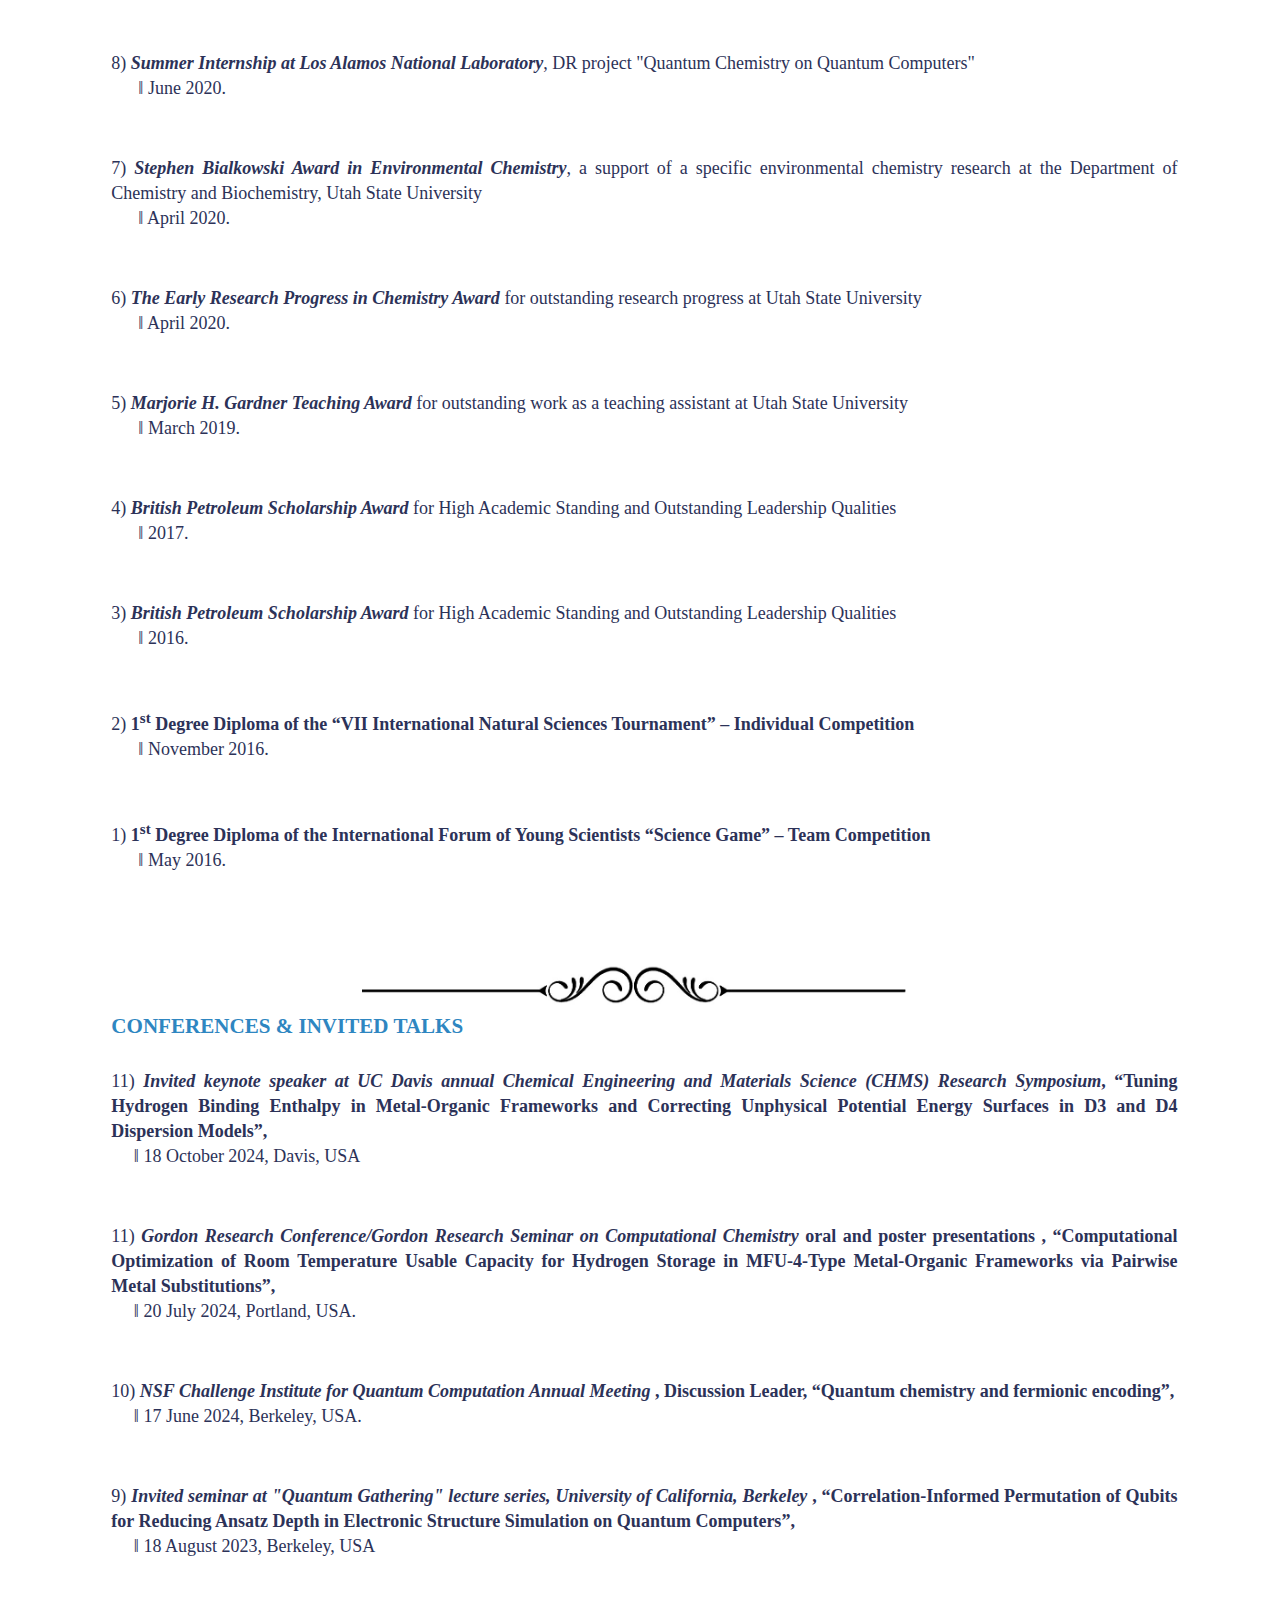
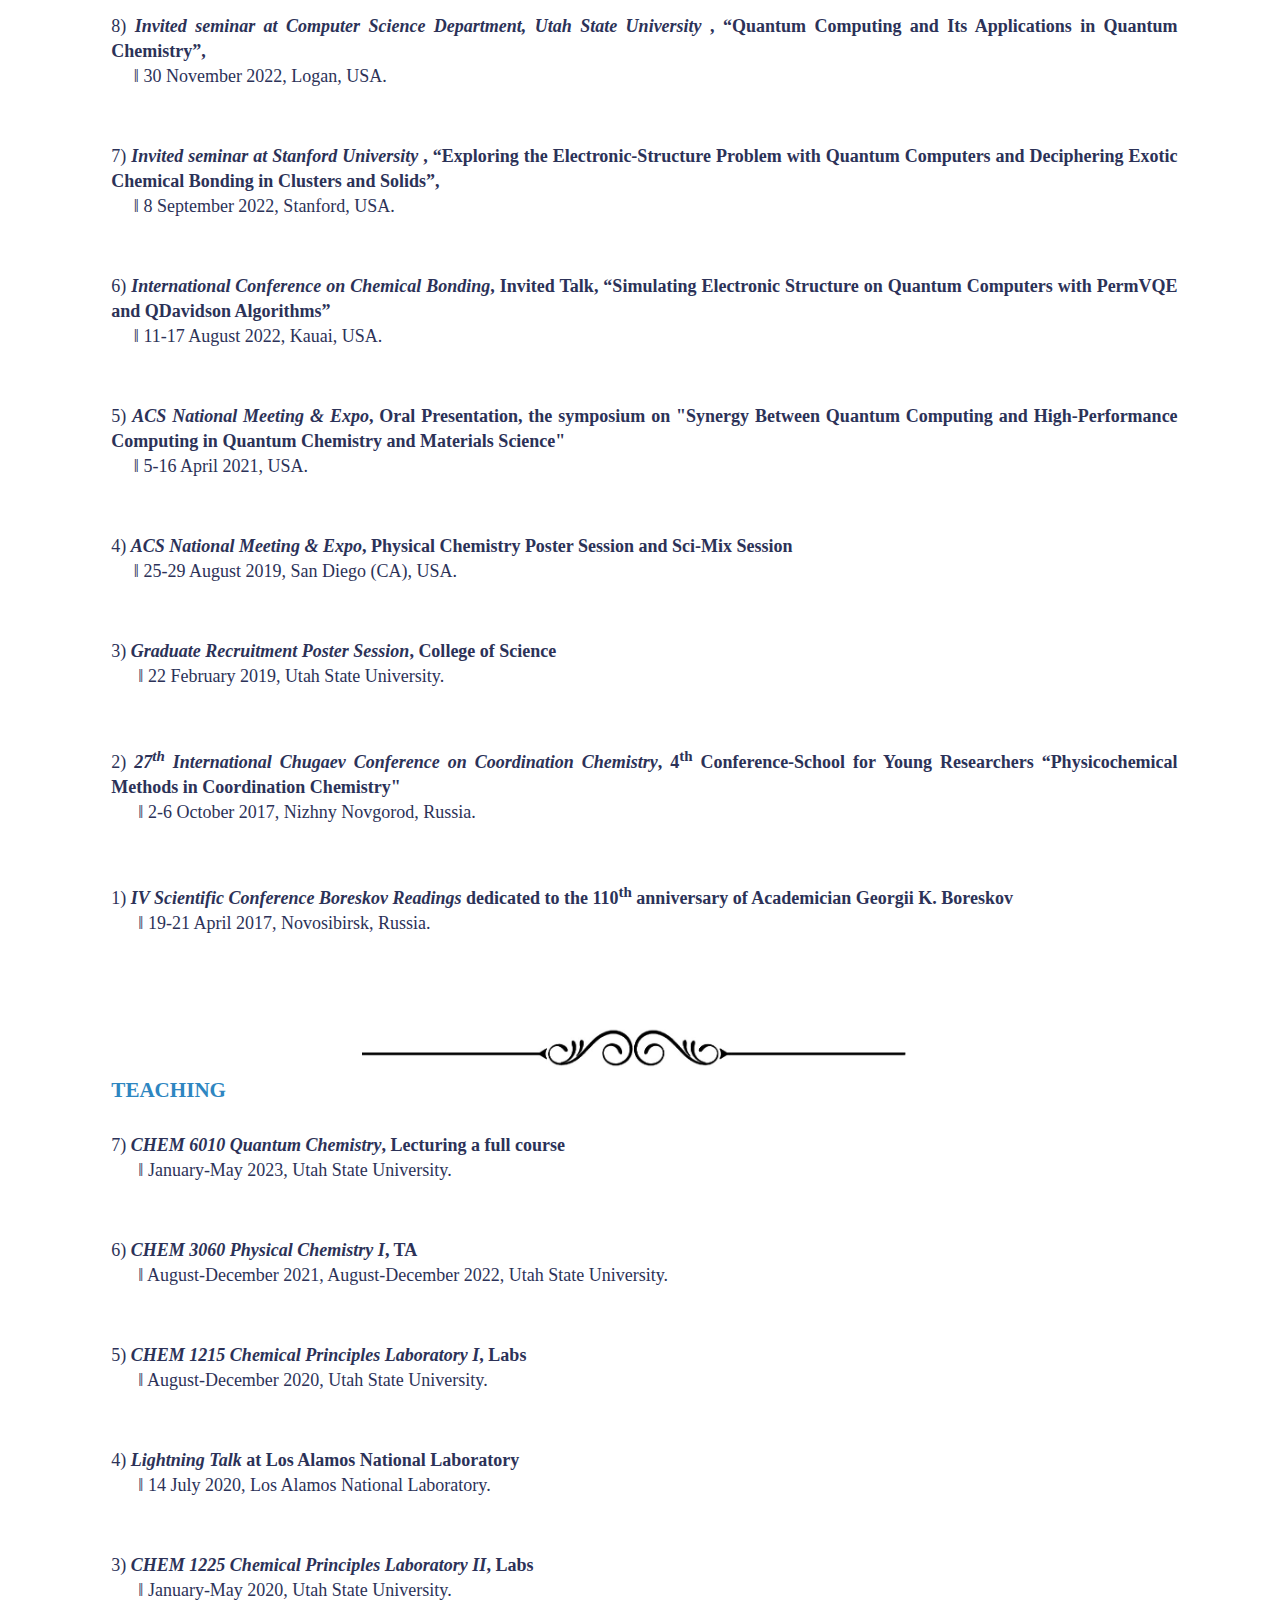
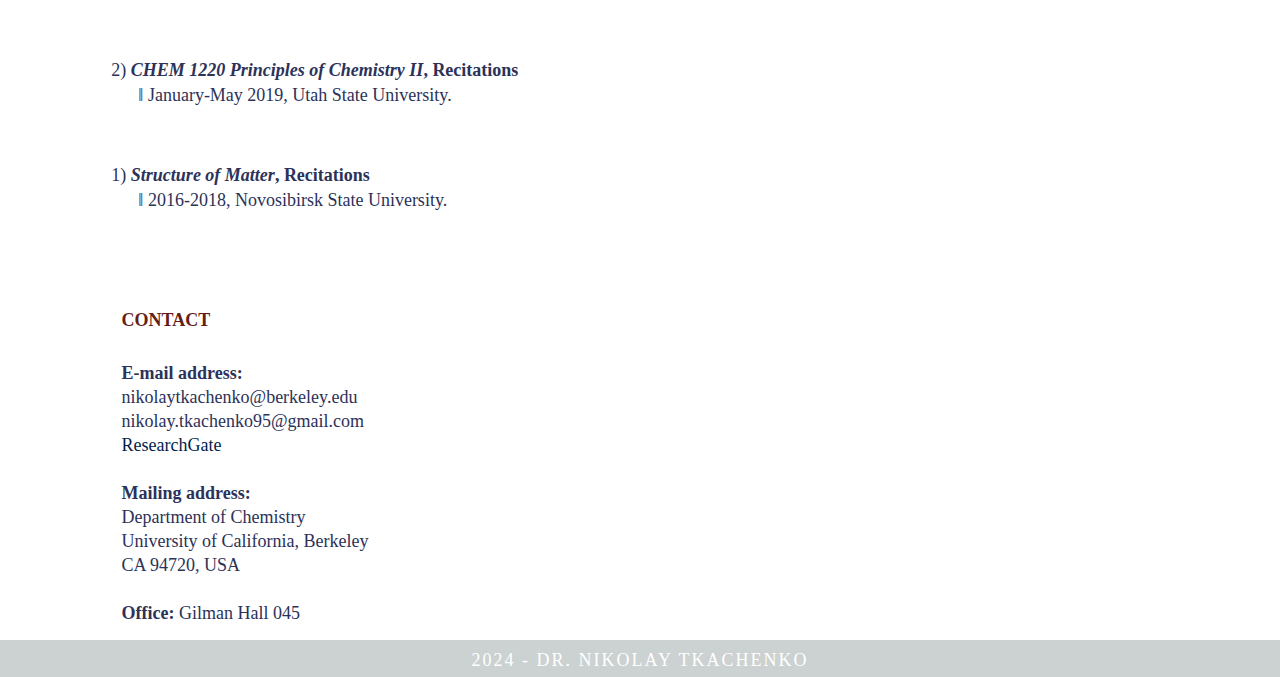
==== commit 4cd3ea4e: "Update index.html" ====
--- a/index.html
+++ b/index.html
@@ -84,7 +84,7 @@
 			  <h3><a name="p" class="link1"> DFT-driven-PSO</a></h3>
 		<p>User's manual and the original code of DFT-driven-PSO algorithm (algorithm designed for microsolvation PES exploration) can be dowloaded through the <a href="https://github.com/ntkachenko95/DFT-driven-PSO"><b>Github</b></a> source. </p>
       <h3>Publications</h3>
-	  <p><a class="a" href="https://www.science.org/doi/10.1126/science.adk5697">55)<b> High-Temperature Carbon Dioxide Capture in a Porous Material with Terminal Zinc–Hydride Sites </b></a><br>&emsp;&nbsp; Rohde R.C., Carsch K.M., Dods M.N., Jiang H.Z.H., McIsaac A.R., Klein R.A., Kwon H., Karstens S.L., Wang Y., Huang A.J., Taylor J.W., Yabuuchi Y.,<br>&emsp;&nbsp; Tkachenko N.V., Meihaus K.R., Furukawa H., Yahne D.R., Bustillo K.C., Minor A.M., Reimer J.A., Head-Gordon M., Brown C.M., and Long J.R. <br>&emsp;&nbsp; <i>Science</i>, <b>2024</b>, <i>386</i>, 814-819.<br>&emsp;&nbsp;&emsp; <span class="colortext"> Highlighted in </span> <a class="a" href="https://cen.acs.org/materials/metal-organic-frameworks/MOF-hot/102/i36"><b><u>C&EN</u></b></a>, <a class="a" href="https://www.science.org/doi/10.1126/science.adt4825"><b><u>Science perspectives</u></b></a>, and <a class="a" href="https://news.berkeley.edu/2024/11/14/breakthrough-in-capturing-hot-co2-from-industrial-exhaust/"><b><u>UC Berkeley News</u></b></a>.</p>
+	  <p><a class="a" href="https://www.science.org/doi/10.1126/science.adk5697">55)<b> High-Temperature Carbon Dioxide Capture in a Porous Material with Terminal Zinc–Hydride Sites </b></a><br>&emsp;&nbsp; Rohde R.C., Carsch K.M., Dods M.N., Jiang H.Z.H., McIsaac A.R., Klein R.A., Kwon H., Karstens S.L., Wang Y., Huang A.J., Taylor J.W., Yabuuchi Y.,<br>&emsp;&nbsp; Tkachenko N.V., Meihaus K.R., Furukawa H., Yahne D.R., Bustillo K.C., Minor A.M., Reimer J.A., Head-Gordon M., Brown C.M., and Long J.R. <br>&emsp;&nbsp; <i>Science</i>, <b>2024</b>, <i>386</i>, 814-819.<br>&emsp;&nbsp;&emsp; <span class="colortext"> Highlighted in </span> <a class="a" href="https://cen.acs.org/materials/metal-organic-frameworks/MOF-hot/102/i36"><b><u>C&EN</u></b></a>, <a class="a" href="https://cendigitalmagazine.acs.org/2024/12/17/molecules-of-the-year-2024-2/content.html?utm_email+=B46E9459A43BF4DF64DC3481D3"><b><u>C&EN molecule of the year pool</u></b></a>, <a class="a" href="https://www.science.org/doi/10.1126/science.adt4825"><b><u>Science perspectives</u></b></a>, and <a class="a" href="https://news.berkeley.edu/2024/11/14/breakthrough-in-capturing-hot-co2-from-industrial-exhaust/"><b><u>UC Berkeley News</u></b></a>.</p>
           <p><a class="a" href="https://chemrxiv.org/engage/chemrxiv/article-details/667397a15101a2ffa8024bad">54)<b> Computational Optimization of Room Temperature Usable Capacity for Hydrogen Storage in MFU-4-Type Metal–Organic Frameworks via Pairwise Metal Substitutions </b></a><br>&emsp;&nbsp; Tkachenko N.V., Yabuuchi Y., Carsch K.M., Furukawa H., Long J.R., and Head-Gordon M.<br>&emsp;&nbsp; <i>ChemRxiv.</i>, <b> 2024</b>, DOI:10.26434/chemrxiv-2024-kw01p.</p>
           <p><a class="a" href="https://pubs.acs.org/doi/full/10.1021/acs.jpclett.4c02653?casa_token=4xfYleKBJmQAAAAA%3AUC4n0X4wf_QcLNAMEUuOWwIIuntEMYd0ymd5I5b35fgt1csQgmMCTvzgQxBNDyMLo3Uu7iA6x3Ttgzc">53)<b> Smooth dispersion is physically appropriate: Assessing and amending the D4 dispersion model </b></a><br>&emsp;&nbsp; Tkachenko N.V., Dittmer L.B., Tomann R., and Head-Gordon M.<br>&emsp;&nbsp; <i>J. Phys. Chem. Lett.</i>, <b>2024</b>, 15, 10629–10637.<br>&emsp;&nbsp;&emsp; <span class="colortext"> Featured on </span> <a class="a" href="https://pubs.acs.org/cms/10.1021/jpclcd.2024.15.issue-42/asset/jpclcd.2024.15.issue-42.xlargecover-4.jpg"><b><u>Supplementary Cover Page</u></b></a>.</p>
 	  <p><a class="a" href="https://pubs.acs.org/doi/abs/10.1021/acs.jctc.4c01105">52)<b> Smoother Semiclassical Dispersion for Density Functional Theory via D3S: Understanding and Addressing Unphysical Minima in the D3 Dispersion Correction Model </b></a><br>&emsp;&nbsp; Tkachenko N.V. and Head-Gordon M.<br>&emsp;&nbsp; <i>J. Chem. Theory Comput.</i>, <b>2024</b>, Accepted, doi: 10.1021/acs.jctc.4c01105.</p>
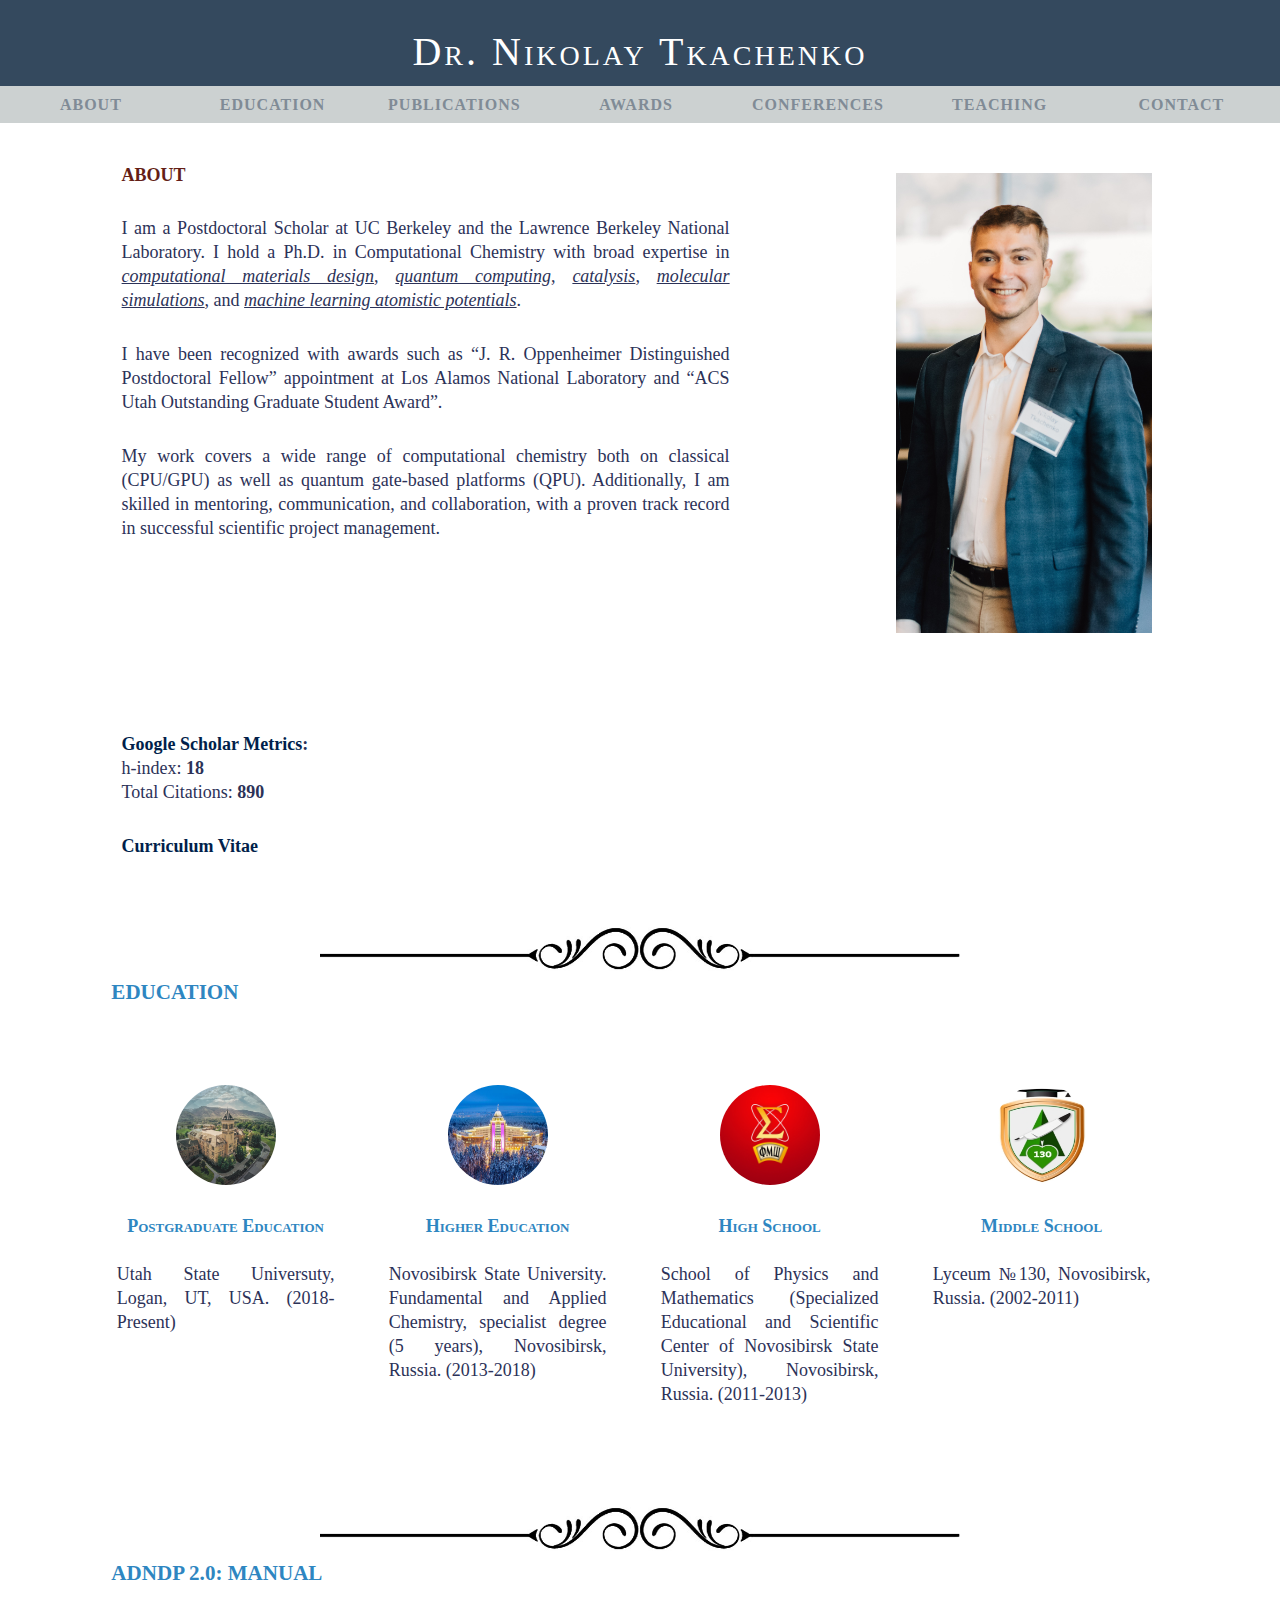
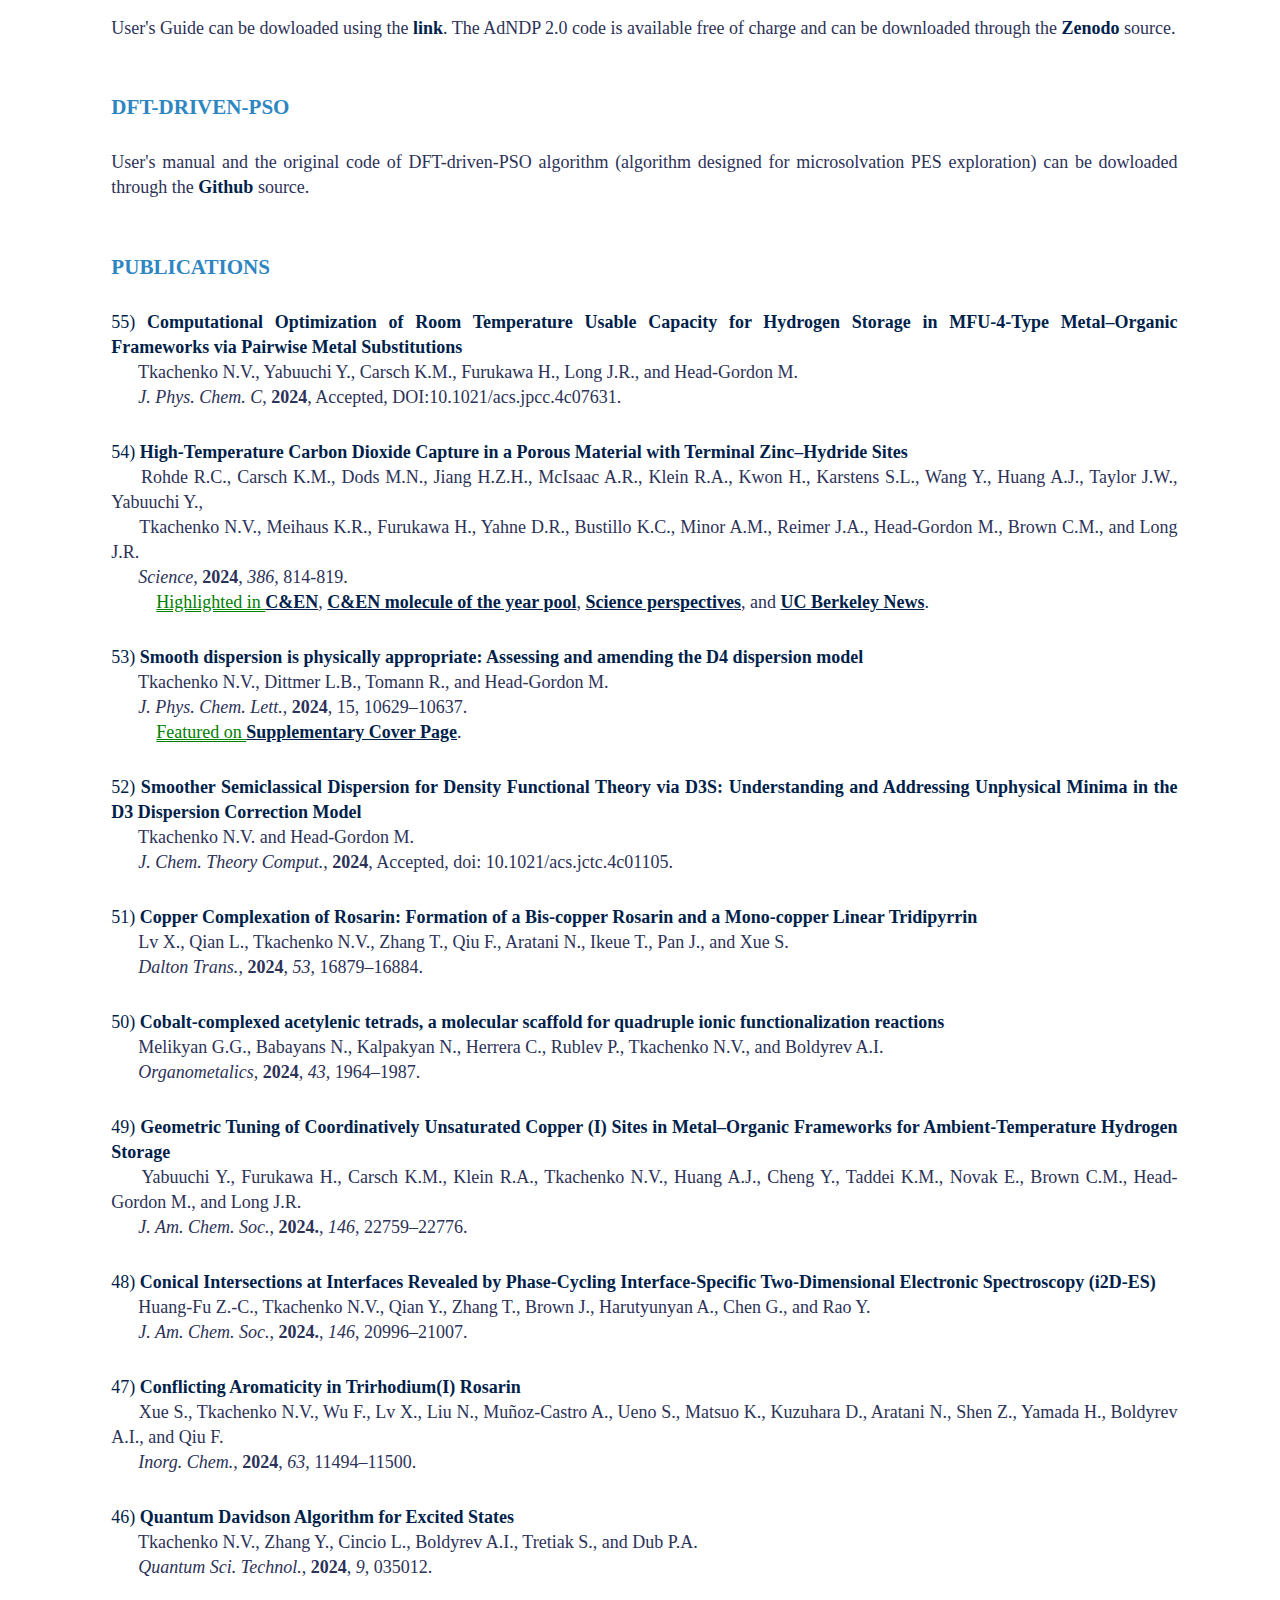
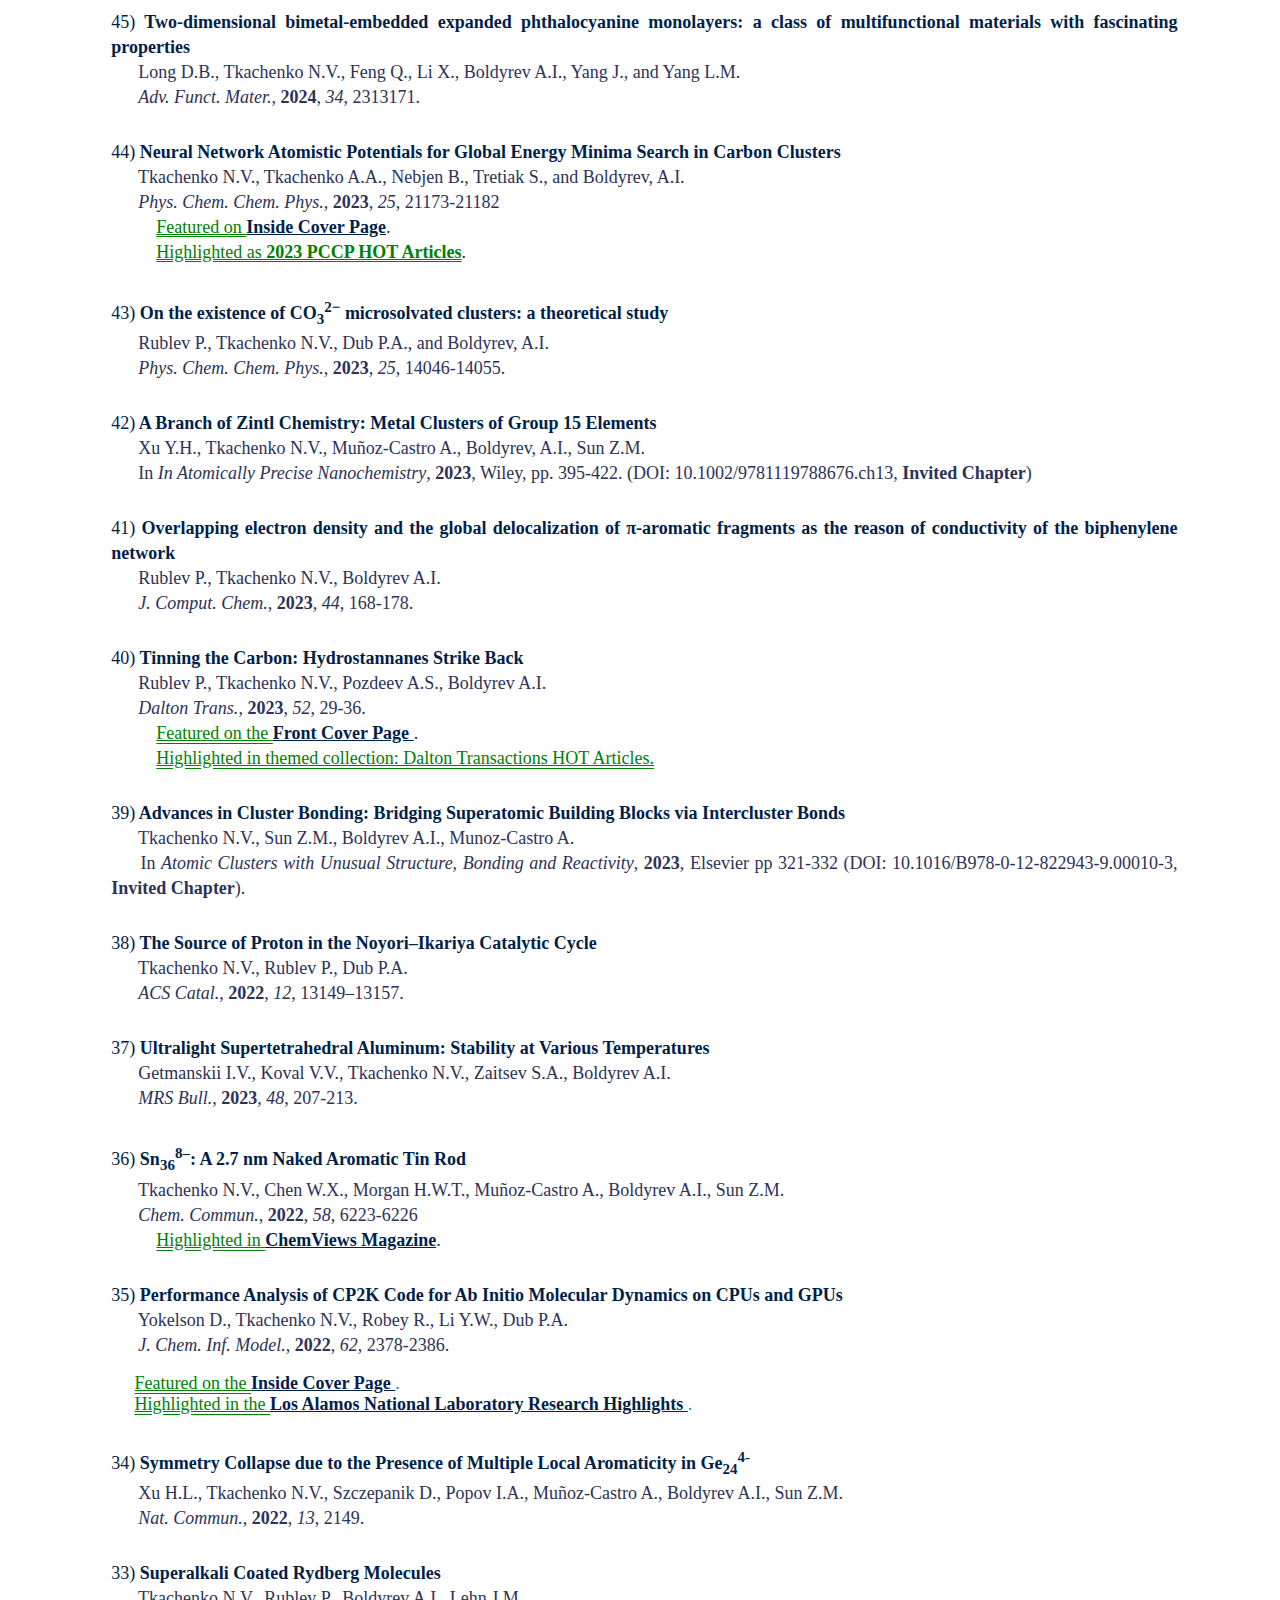
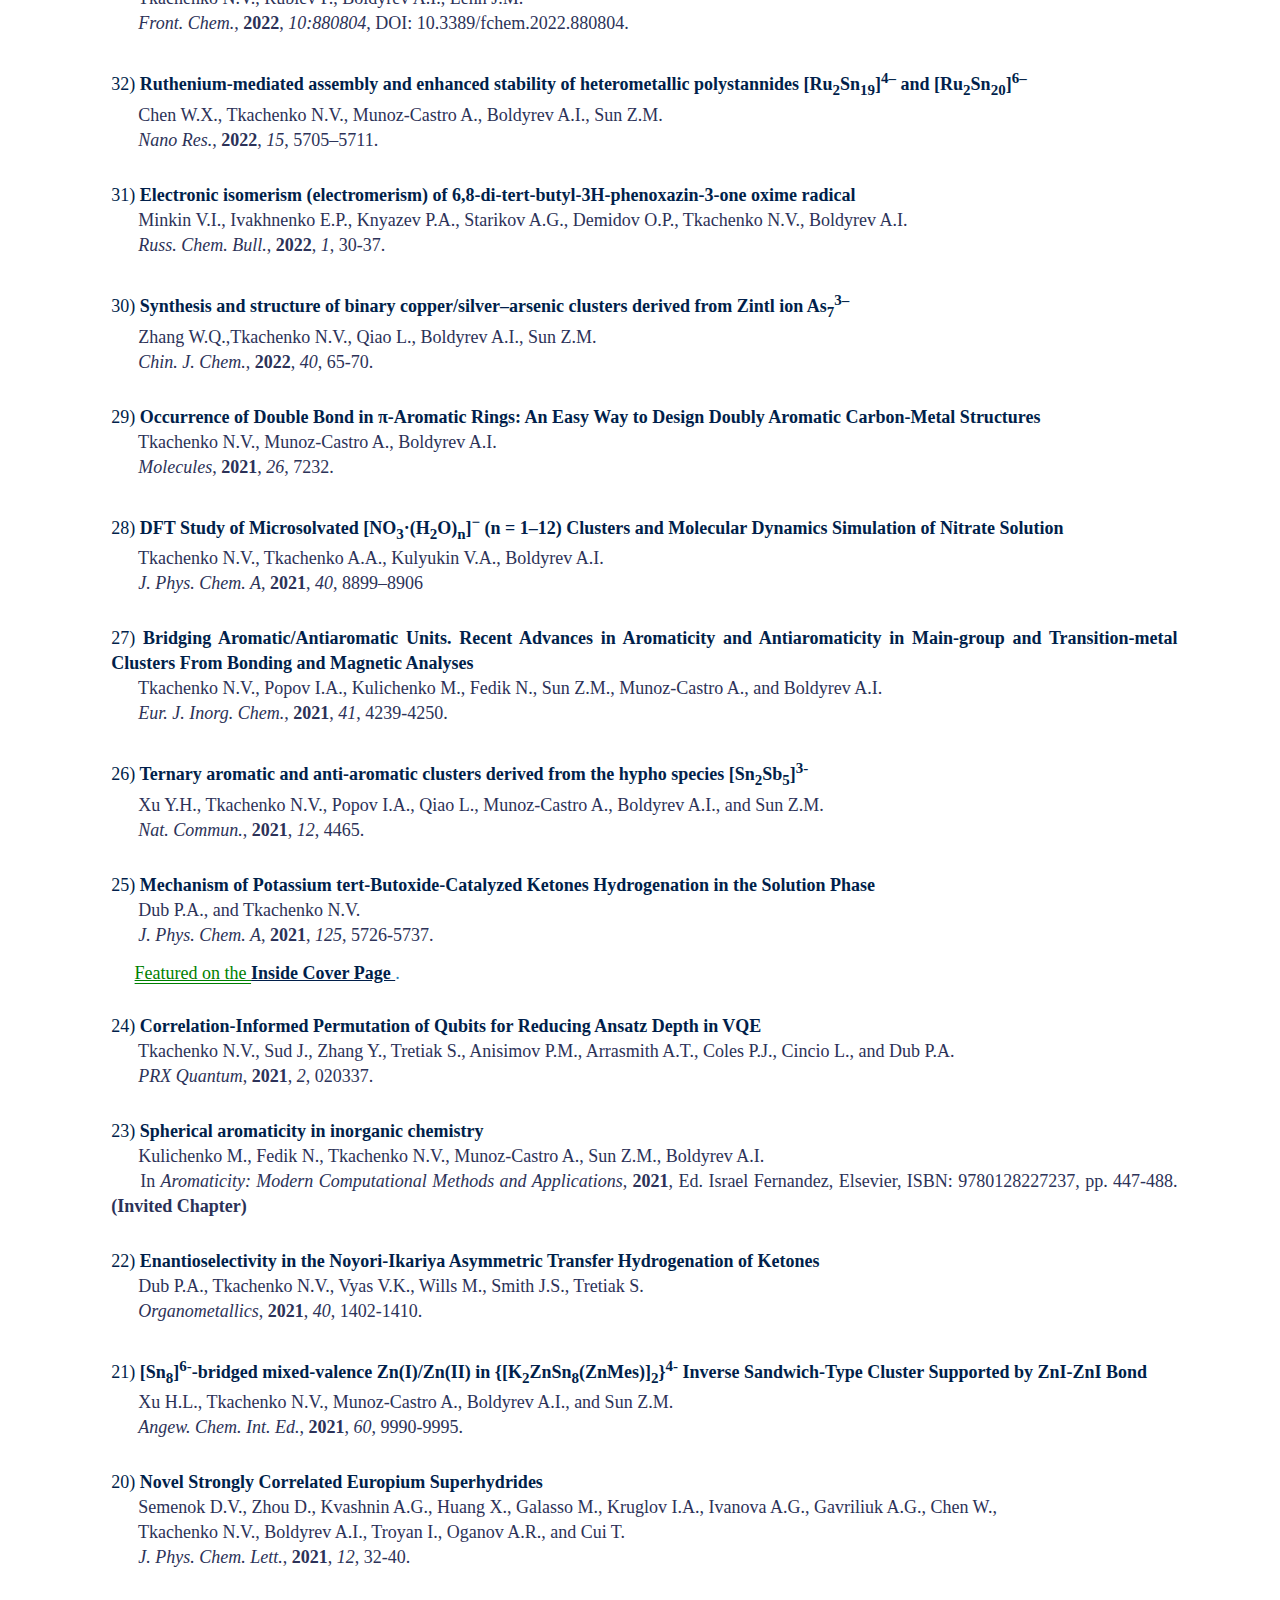
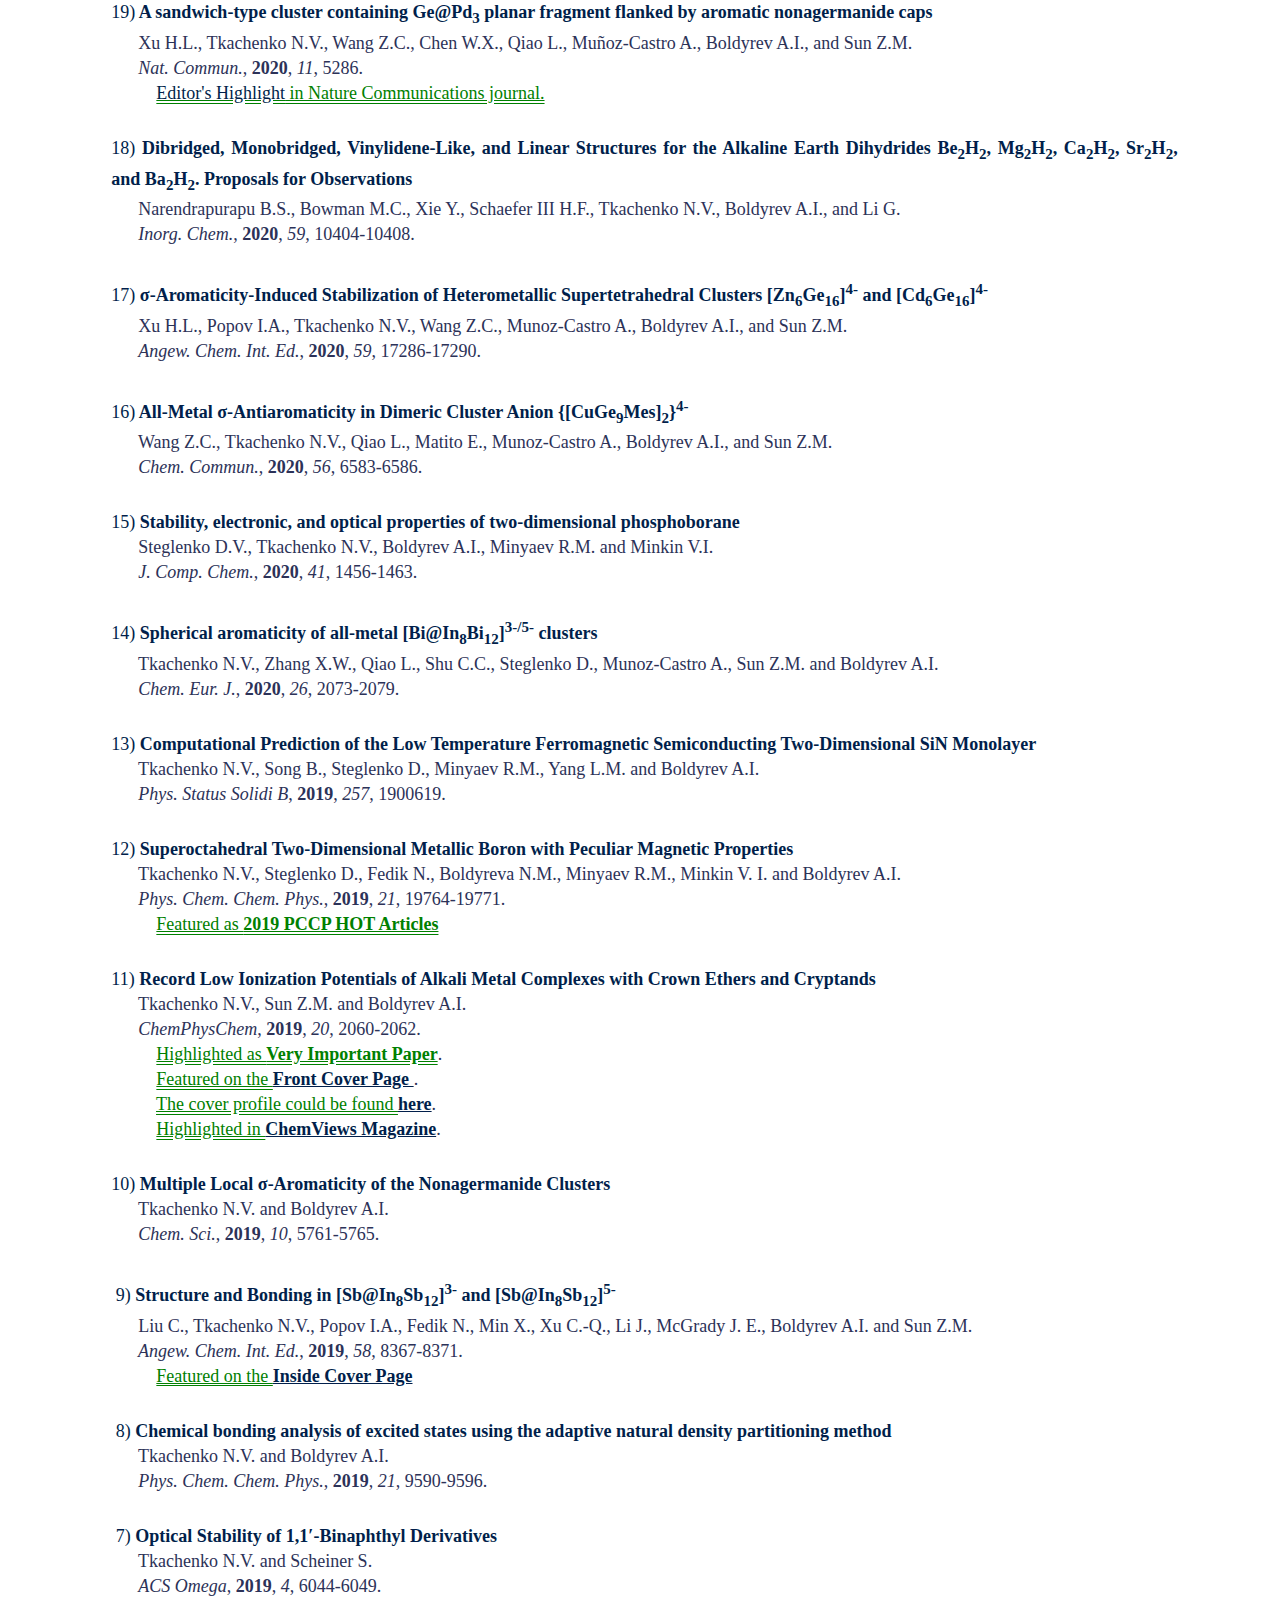
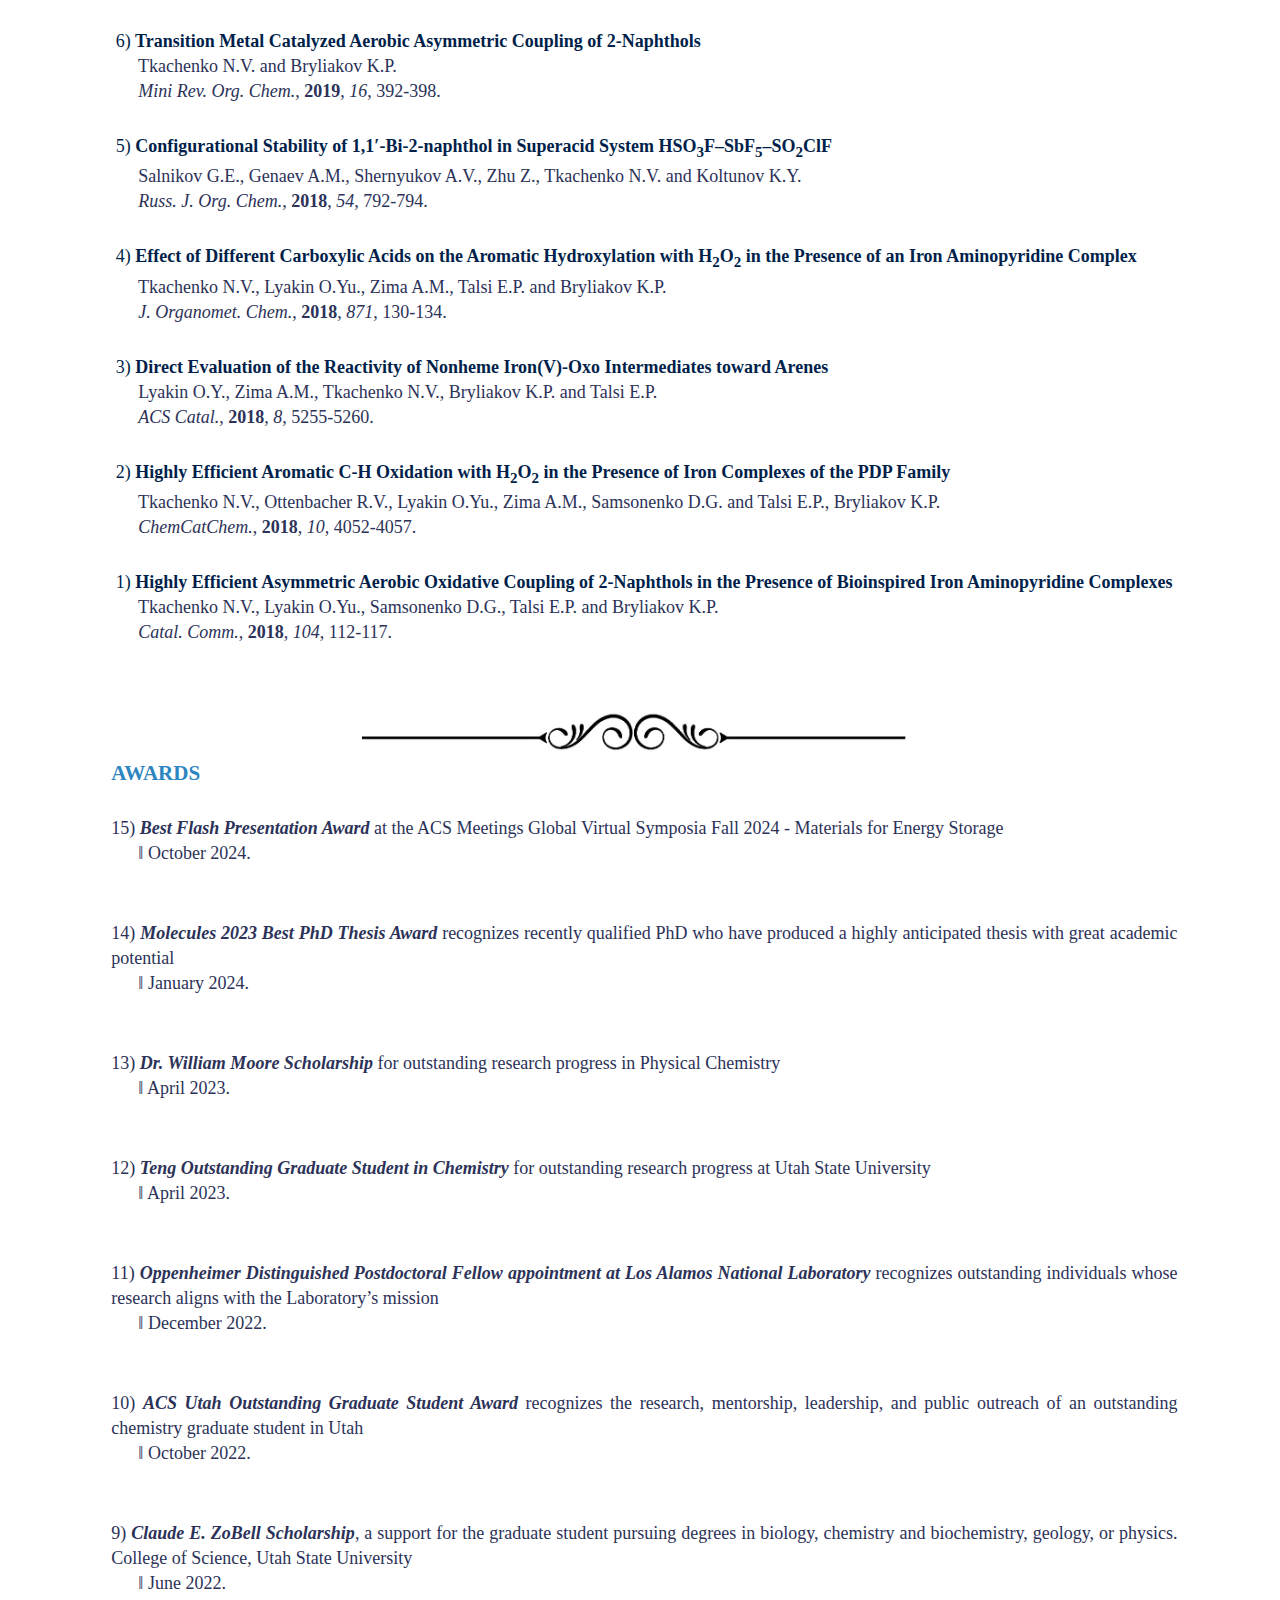
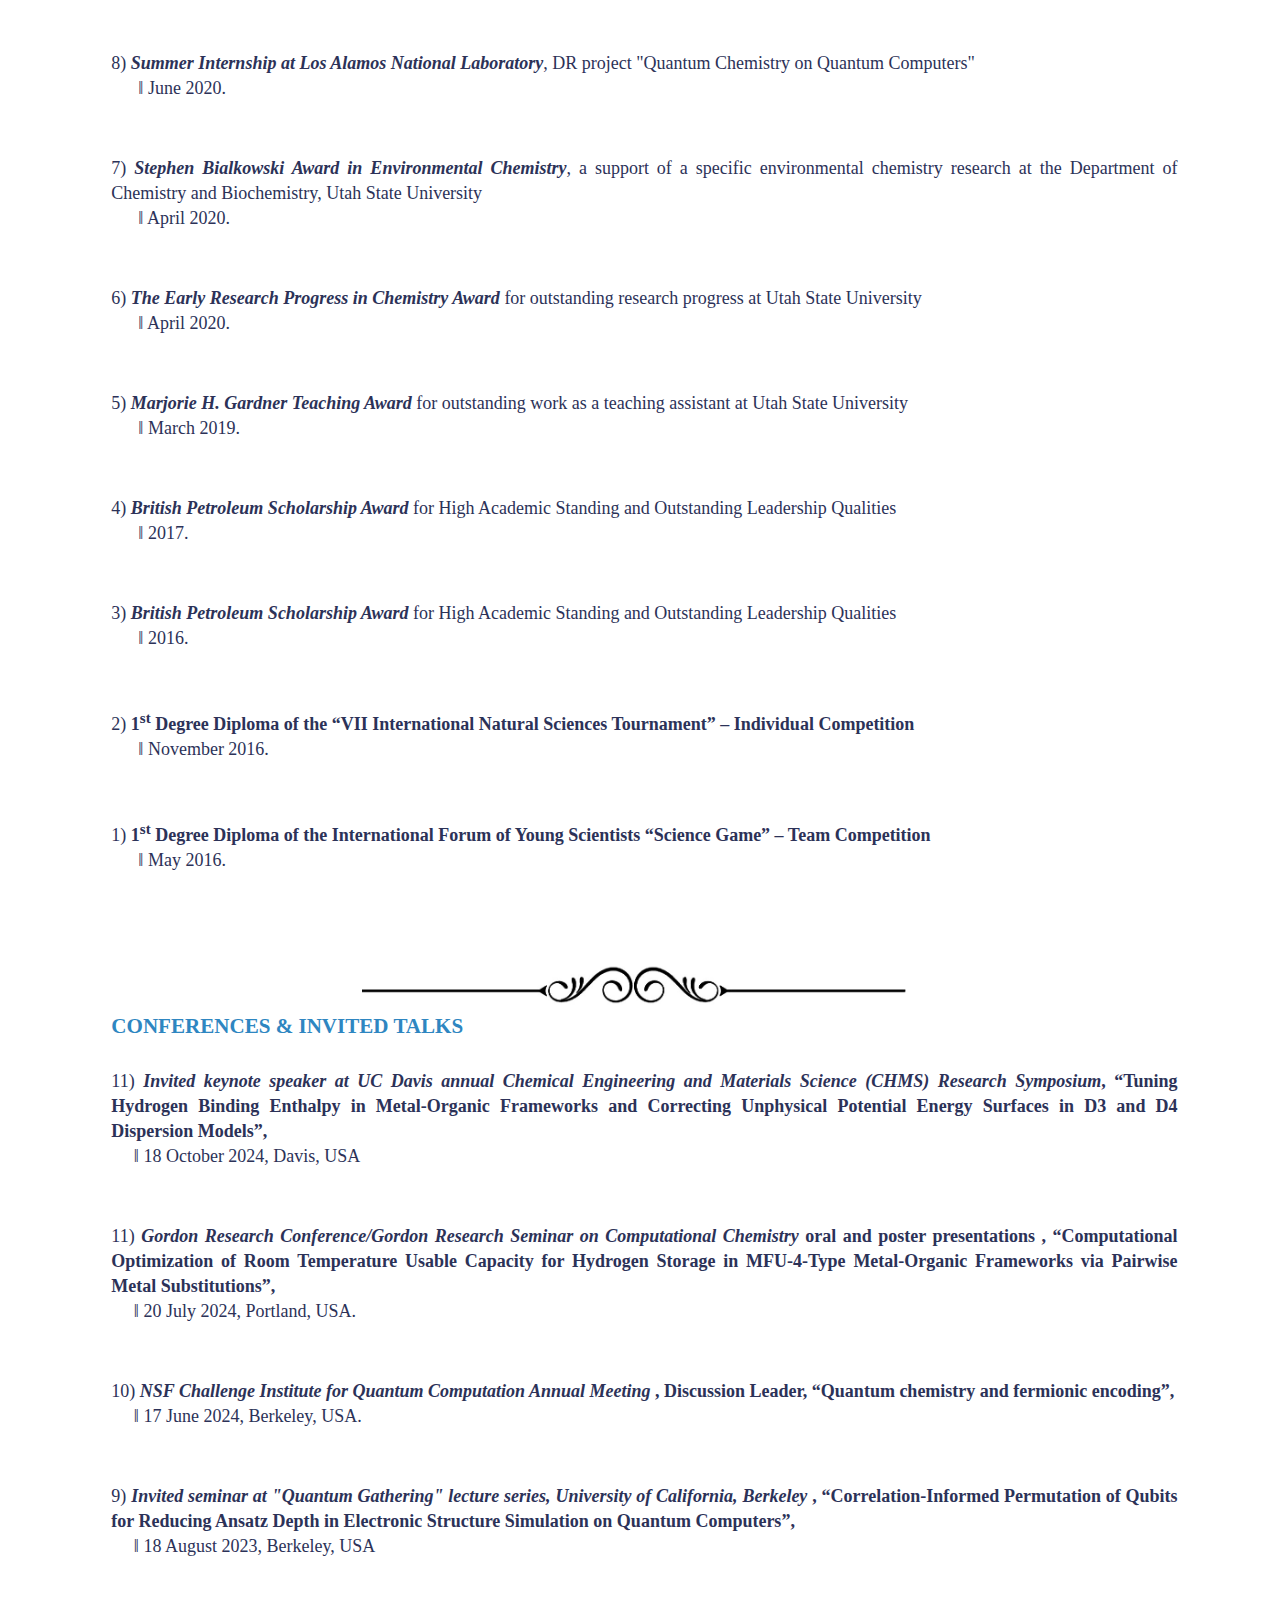
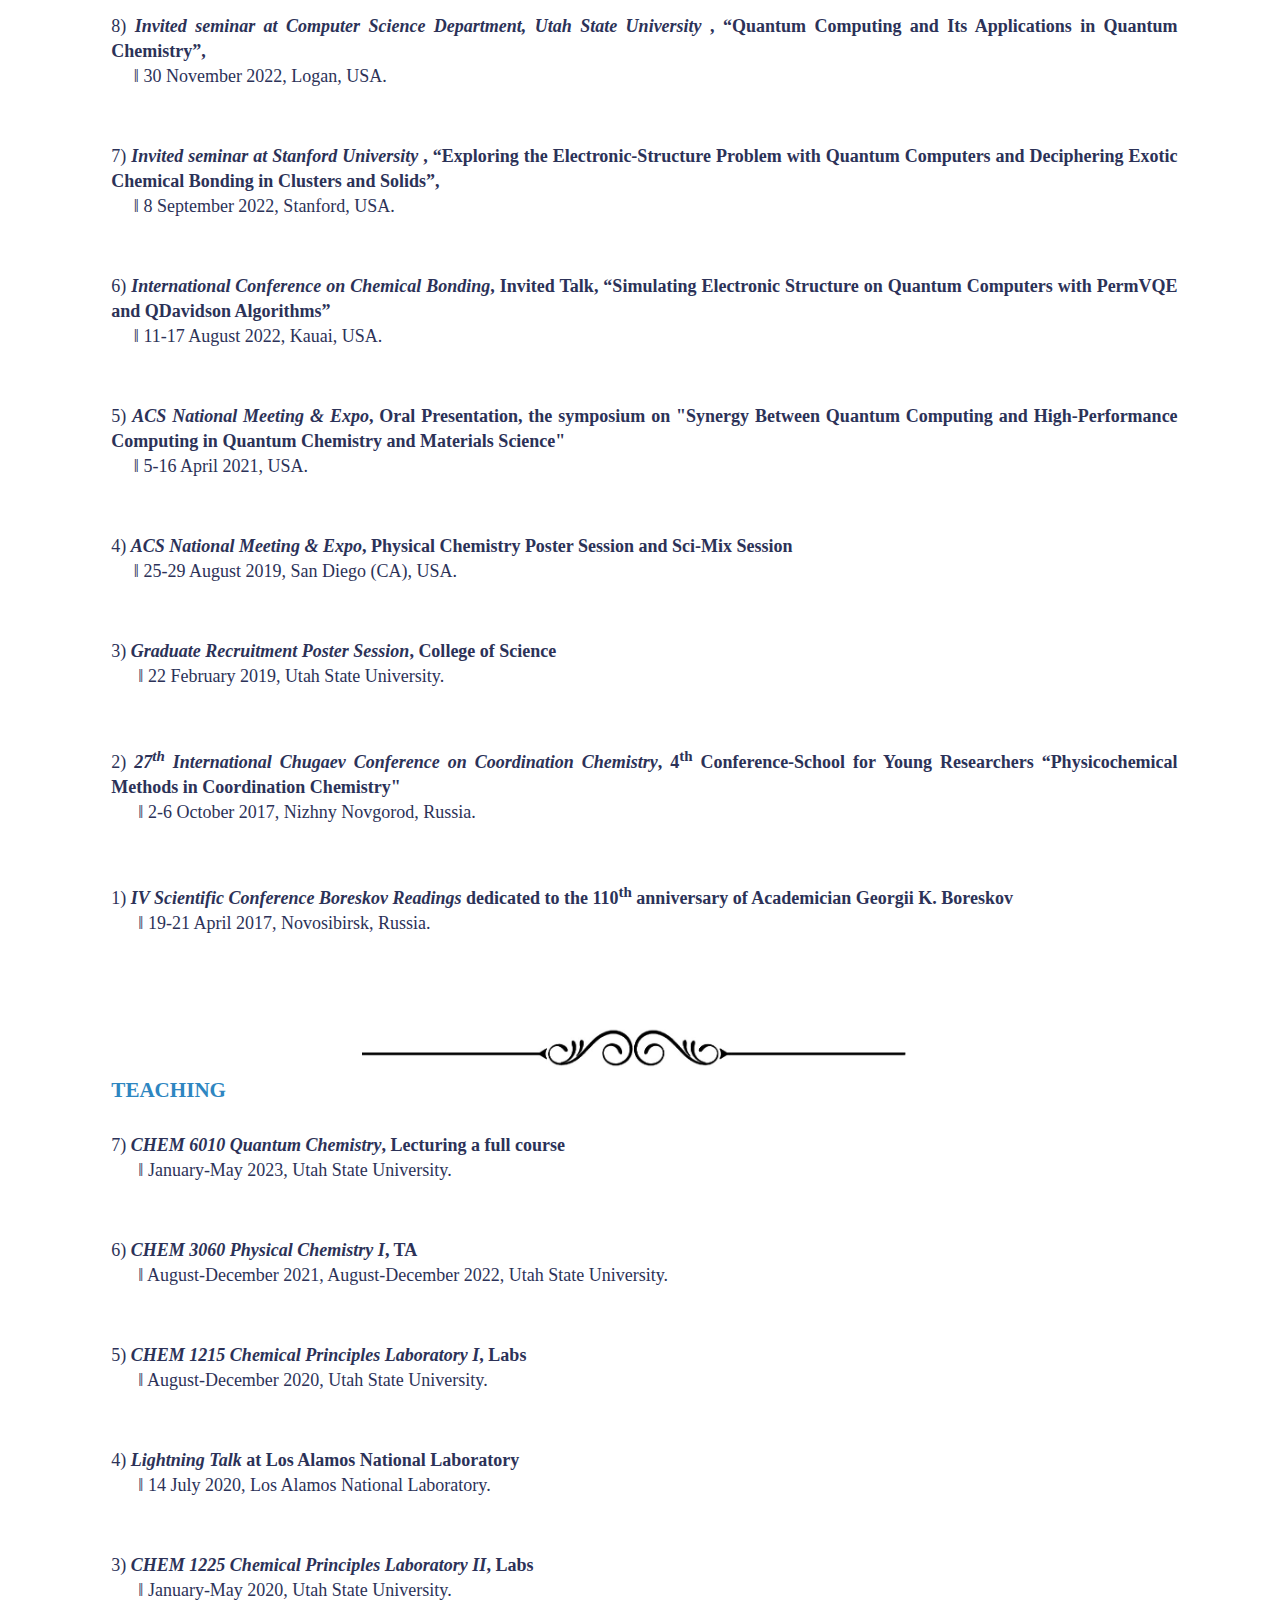
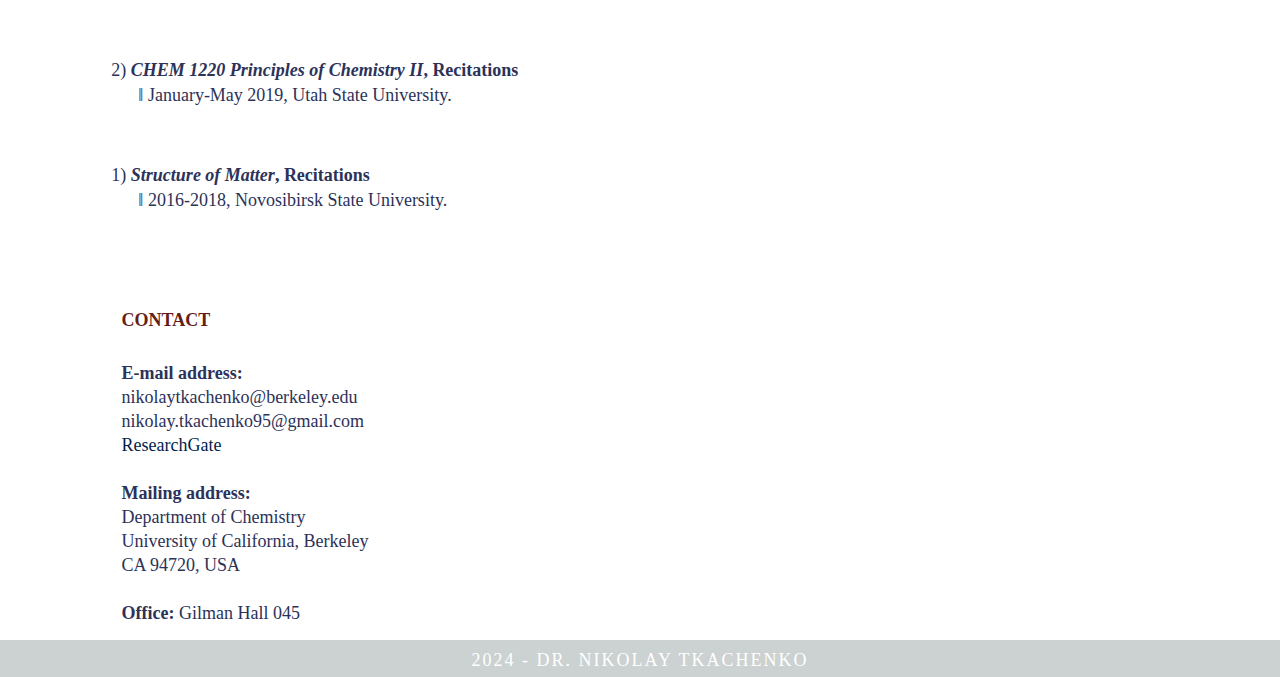
==== commit c0ca0dde: "Update index.html" ====
--- a/index.html
+++ b/index.html
@@ -84,8 +84,8 @@
 			  <h3><a name="p" class="link1"> DFT-driven-PSO</a></h3>
 		<p>User's manual and the original code of DFT-driven-PSO algorithm (algorithm designed for microsolvation PES exploration) can be dowloaded through the <a href="https://github.com/ntkachenko95/DFT-driven-PSO"><b>Github</b></a> source. </p>
       <h3>Publications</h3>
-	  <p><a class="a" href="https://www.science.org/doi/10.1126/science.adk5697">55)<b> High-Temperature Carbon Dioxide Capture in a Porous Material with Terminal Zinc–Hydride Sites </b></a><br>&emsp;&nbsp; Rohde R.C., Carsch K.M., Dods M.N., Jiang H.Z.H., McIsaac A.R., Klein R.A., Kwon H., Karstens S.L., Wang Y., Huang A.J., Taylor J.W., Yabuuchi Y.,<br>&emsp;&nbsp; Tkachenko N.V., Meihaus K.R., Furukawa H., Yahne D.R., Bustillo K.C., Minor A.M., Reimer J.A., Head-Gordon M., Brown C.M., and Long J.R. <br>&emsp;&nbsp; <i>Science</i>, <b>2024</b>, <i>386</i>, 814-819.<br>&emsp;&nbsp;&emsp; <span class="colortext"> Highlighted in </span> <a class="a" href="https://cen.acs.org/materials/metal-organic-frameworks/MOF-hot/102/i36"><b><u>C&EN</u></b></a>, <a class="a" href="https://cendigitalmagazine.acs.org/2024/12/17/molecules-of-the-year-2024-2/content.html?utm_email+=B46E9459A43BF4DF64DC3481D3"><b><u>C&EN molecule of the year pool</u></b></a>, <a class="a" href="https://www.science.org/doi/10.1126/science.adt4825"><b><u>Science perspectives</u></b></a>, and <a class="a" href="https://news.berkeley.edu/2024/11/14/breakthrough-in-capturing-hot-co2-from-industrial-exhaust/"><b><u>UC Berkeley News</u></b></a>.</p>
-          <p><a class="a" href="https://chemrxiv.org/engage/chemrxiv/article-details/667397a15101a2ffa8024bad">54)<b> Computational Optimization of Room Temperature Usable Capacity for Hydrogen Storage in MFU-4-Type Metal–Organic Frameworks via Pairwise Metal Substitutions </b></a><br>&emsp;&nbsp; Tkachenko N.V., Yabuuchi Y., Carsch K.M., Furukawa H., Long J.R., and Head-Gordon M.<br>&emsp;&nbsp; <i>ChemRxiv.</i>, <b> 2024</b>, DOI:10.26434/chemrxiv-2024-kw01p.</p>
+	  <p><a class="a" href="https://pubs.acs.org/doi/full/10.1021/acs.jpcc.4c07631">55)<b> Computational Optimization of Room Temperature Usable Capacity for Hydrogen Storage in MFU-4-Type Metal–Organic Frameworks via Pairwise Metal Substitutions </b></a><br>&emsp;&nbsp; Tkachenko N.V., Yabuuchi Y., Carsch K.M., Furukawa H., Long J.R., and Head-Gordon M.<br>&emsp;&nbsp; <i>J. Phys. Chem. C</i>, <b> 2024</b>, Accepted, DOI:10.1021/acs.jpcc.4c07631.</p>
+	  <p><a class="a" href="https://www.science.org/doi/10.1126/science.adk5697">54)<b> High-Temperature Carbon Dioxide Capture in a Porous Material with Terminal Zinc–Hydride Sites </b></a><br>&emsp;&nbsp; Rohde R.C., Carsch K.M., Dods M.N., Jiang H.Z.H., McIsaac A.R., Klein R.A., Kwon H., Karstens S.L., Wang Y., Huang A.J., Taylor J.W., Yabuuchi Y.,<br>&emsp;&nbsp; Tkachenko N.V., Meihaus K.R., Furukawa H., Yahne D.R., Bustillo K.C., Minor A.M., Reimer J.A., Head-Gordon M., Brown C.M., and Long J.R. <br>&emsp;&nbsp; <i>Science</i>, <b>2024</b>, <i>386</i>, 814-819.<br>&emsp;&nbsp;&emsp; <span class="colortext"> Highlighted in </span> <a class="a" href="https://cen.acs.org/materials/metal-organic-frameworks/MOF-hot/102/i36"><b><u>C&EN</u></b></a>, <a class="a" href="https://cendigitalmagazine.acs.org/2024/12/17/molecules-of-the-year-2024-2/content.html?utm_email+=B46E9459A43BF4DF64DC3481D3"><b><u>C&EN molecule of the year pool</u></b></a>, <a class="a" href="https://www.science.org/doi/10.1126/science.adt4825"><b><u>Science perspectives</u></b></a>, and <a class="a" href="https://news.berkeley.edu/2024/11/14/breakthrough-in-capturing-hot-co2-from-industrial-exhaust/"><b><u>UC Berkeley News</u></b></a>.</p>
           <p><a class="a" href="https://pubs.acs.org/doi/full/10.1021/acs.jpclett.4c02653?casa_token=4xfYleKBJmQAAAAA%3AUC4n0X4wf_QcLNAMEUuOWwIIuntEMYd0ymd5I5b35fgt1csQgmMCTvzgQxBNDyMLo3Uu7iA6x3Ttgzc">53)<b> Smooth dispersion is physically appropriate: Assessing and amending the D4 dispersion model </b></a><br>&emsp;&nbsp; Tkachenko N.V., Dittmer L.B., Tomann R., and Head-Gordon M.<br>&emsp;&nbsp; <i>J. Phys. Chem. Lett.</i>, <b>2024</b>, 15, 10629–10637.<br>&emsp;&nbsp;&emsp; <span class="colortext"> Featured on </span> <a class="a" href="https://pubs.acs.org/cms/10.1021/jpclcd.2024.15.issue-42/asset/jpclcd.2024.15.issue-42.xlargecover-4.jpg"><b><u>Supplementary Cover Page</u></b></a>.</p>
 	  <p><a class="a" href="https://pubs.acs.org/doi/abs/10.1021/acs.jctc.4c01105">52)<b> Smoother Semiclassical Dispersion for Density Functional Theory via D3S: Understanding and Addressing Unphysical Minima in the D3 Dispersion Correction Model </b></a><br>&emsp;&nbsp; Tkachenko N.V. and Head-Gordon M.<br>&emsp;&nbsp; <i>J. Chem. Theory Comput.</i>, <b>2024</b>, Accepted, doi: 10.1021/acs.jctc.4c01105.</p>
 	  <p><a class="a" href="https://pubs.rsc.org/en/content/articlelanding/2024/dt/d4dt02161d/unauth">51)<b> Copper Complexation of Rosarin: Formation of a Bis-copper Rosarin and a Mono-copper Linear Tridipyrrin </b></a><br>&emsp;&nbsp; Lv X., Qian L., Tkachenko N.V., Zhang T., Qiu F., Aratani N., Ikeue T., Pan J., and Xue S.<br>&emsp;&nbsp; <i>Dalton Trans.</i>, <b> 2024</b>, <i>53</i>, 16879–16884.</p>
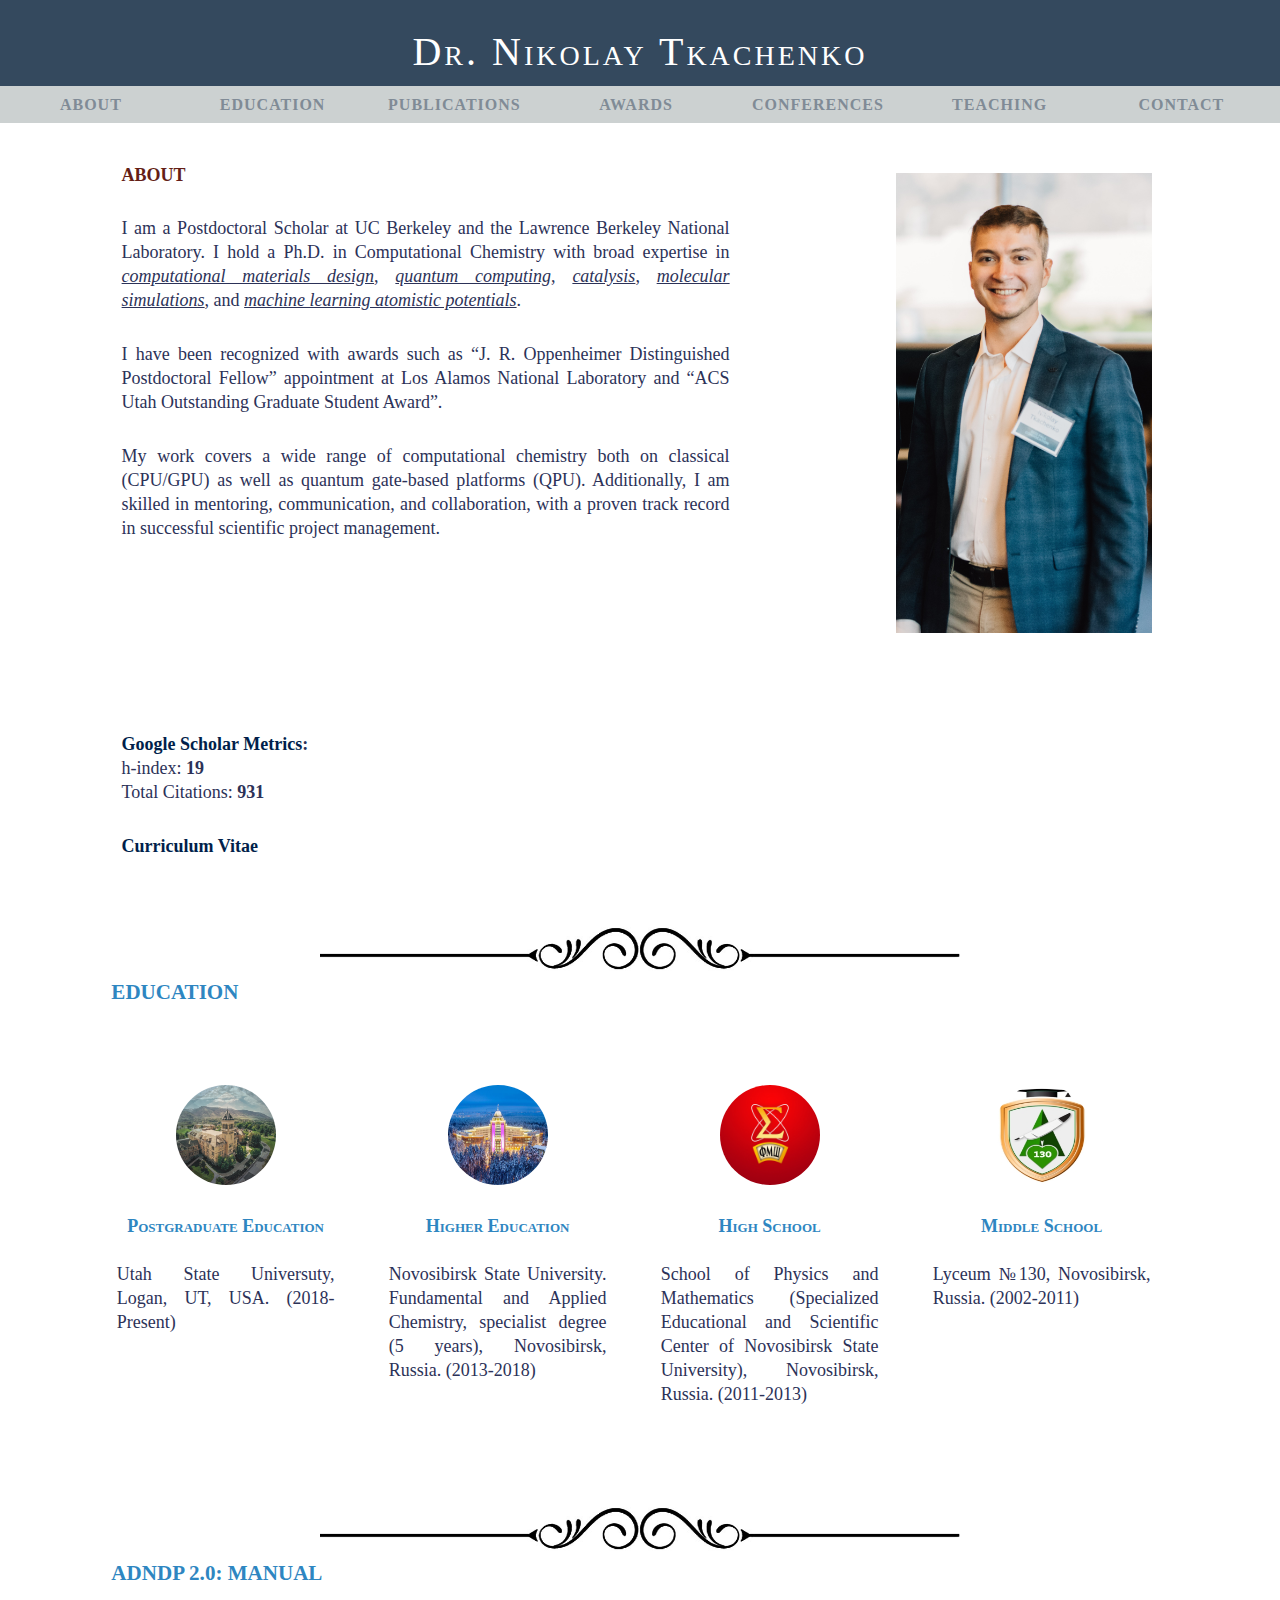
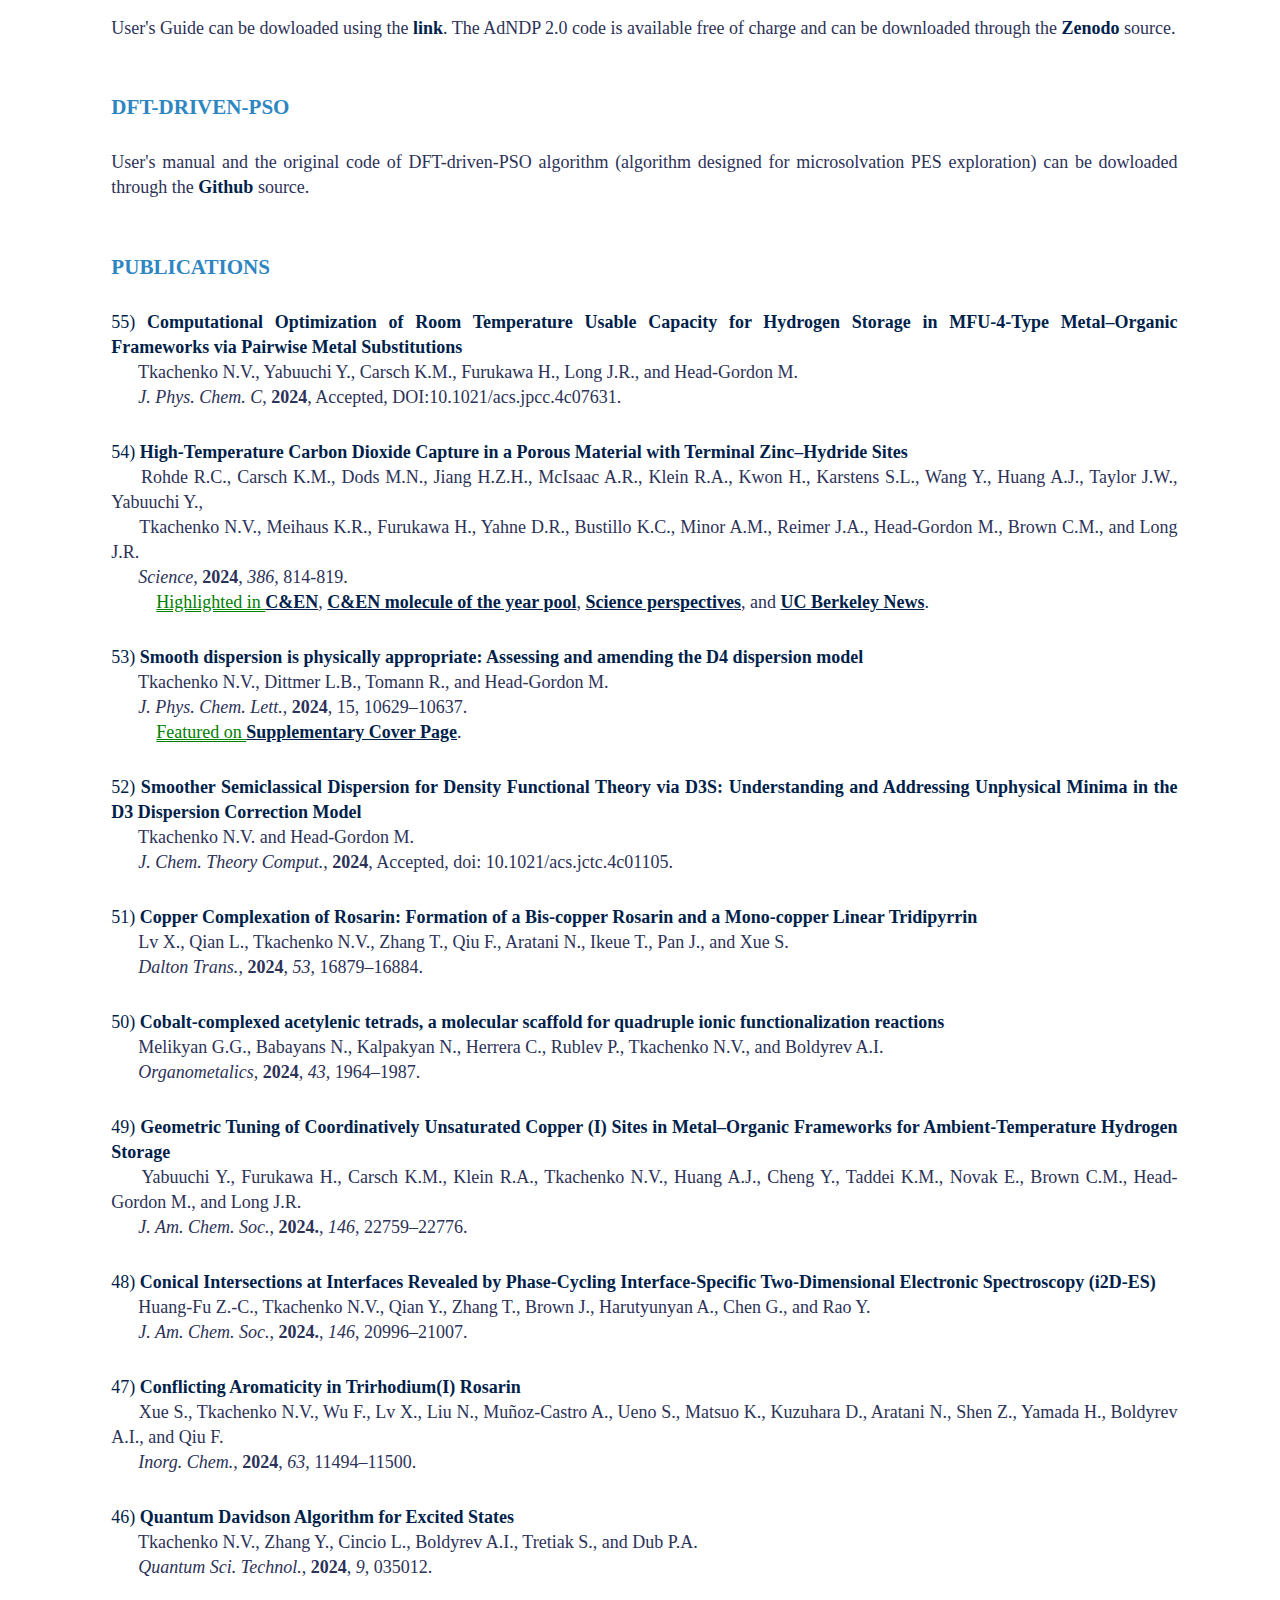
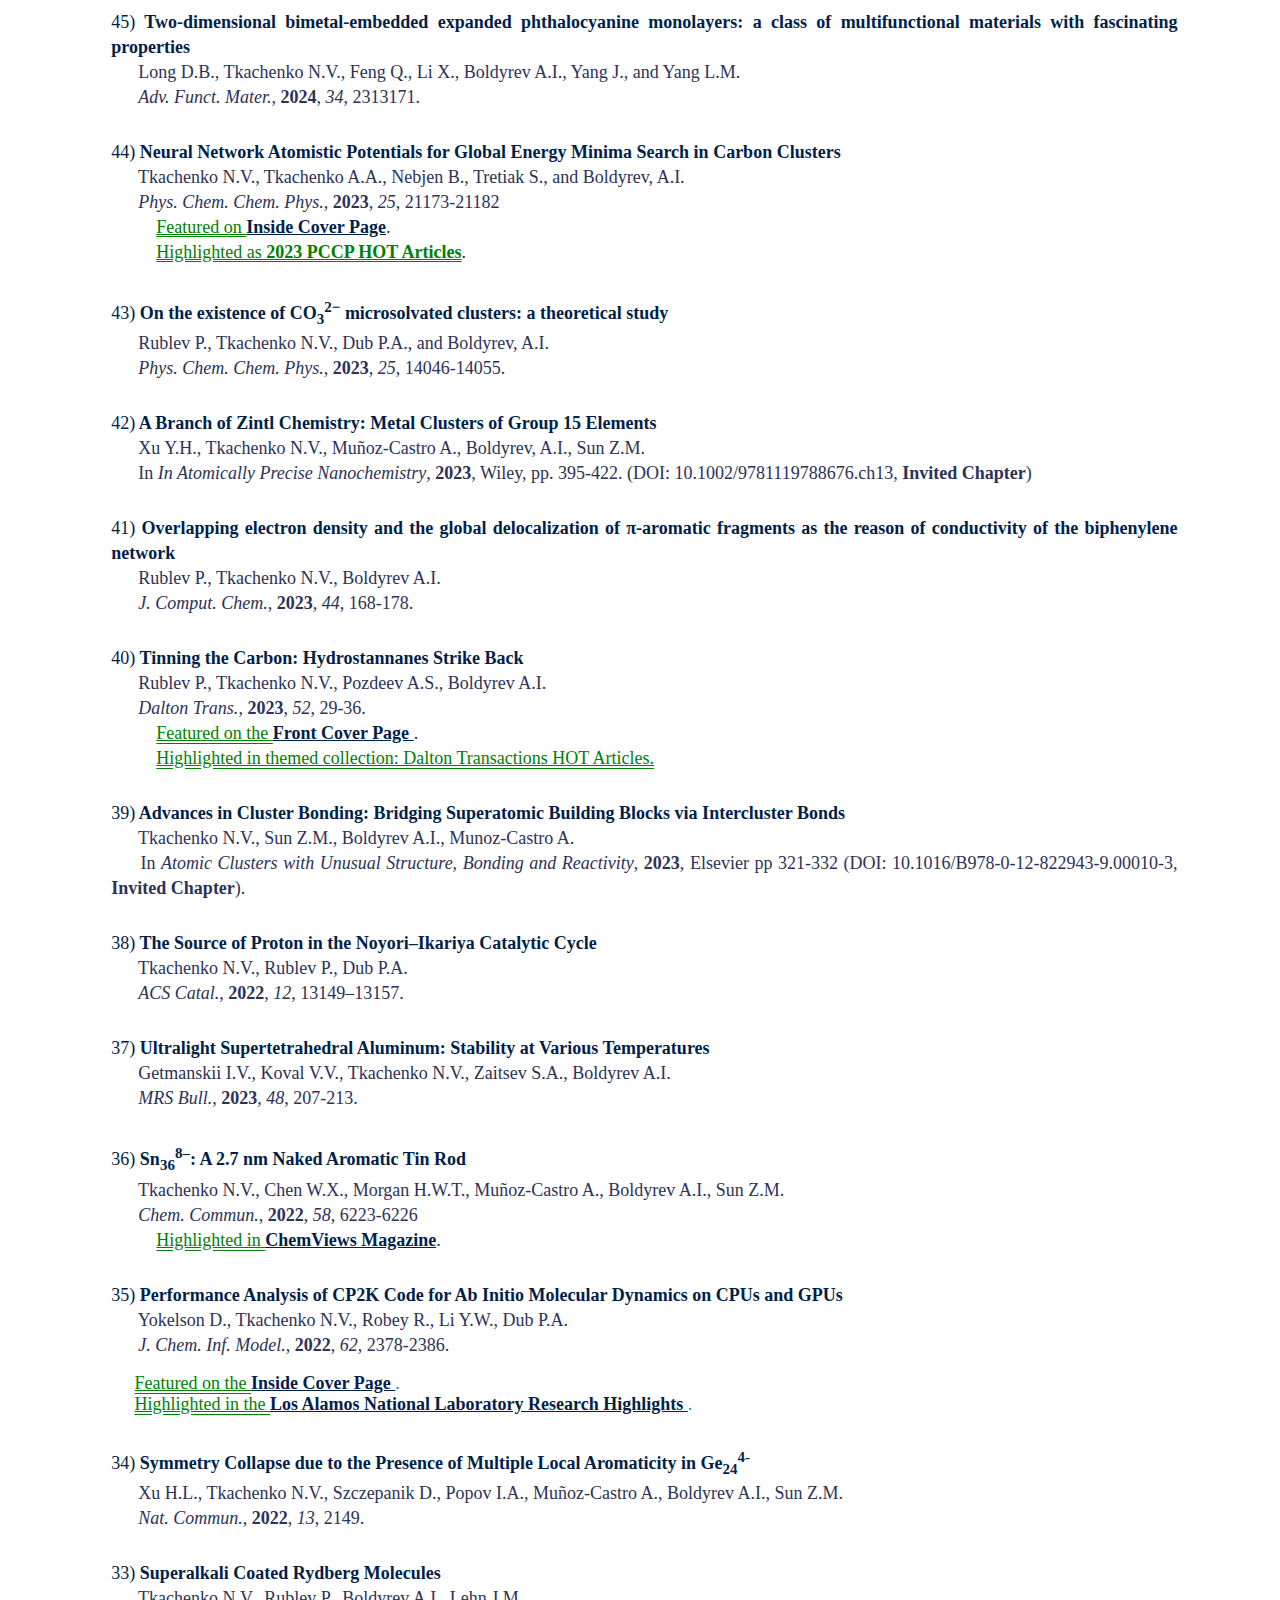
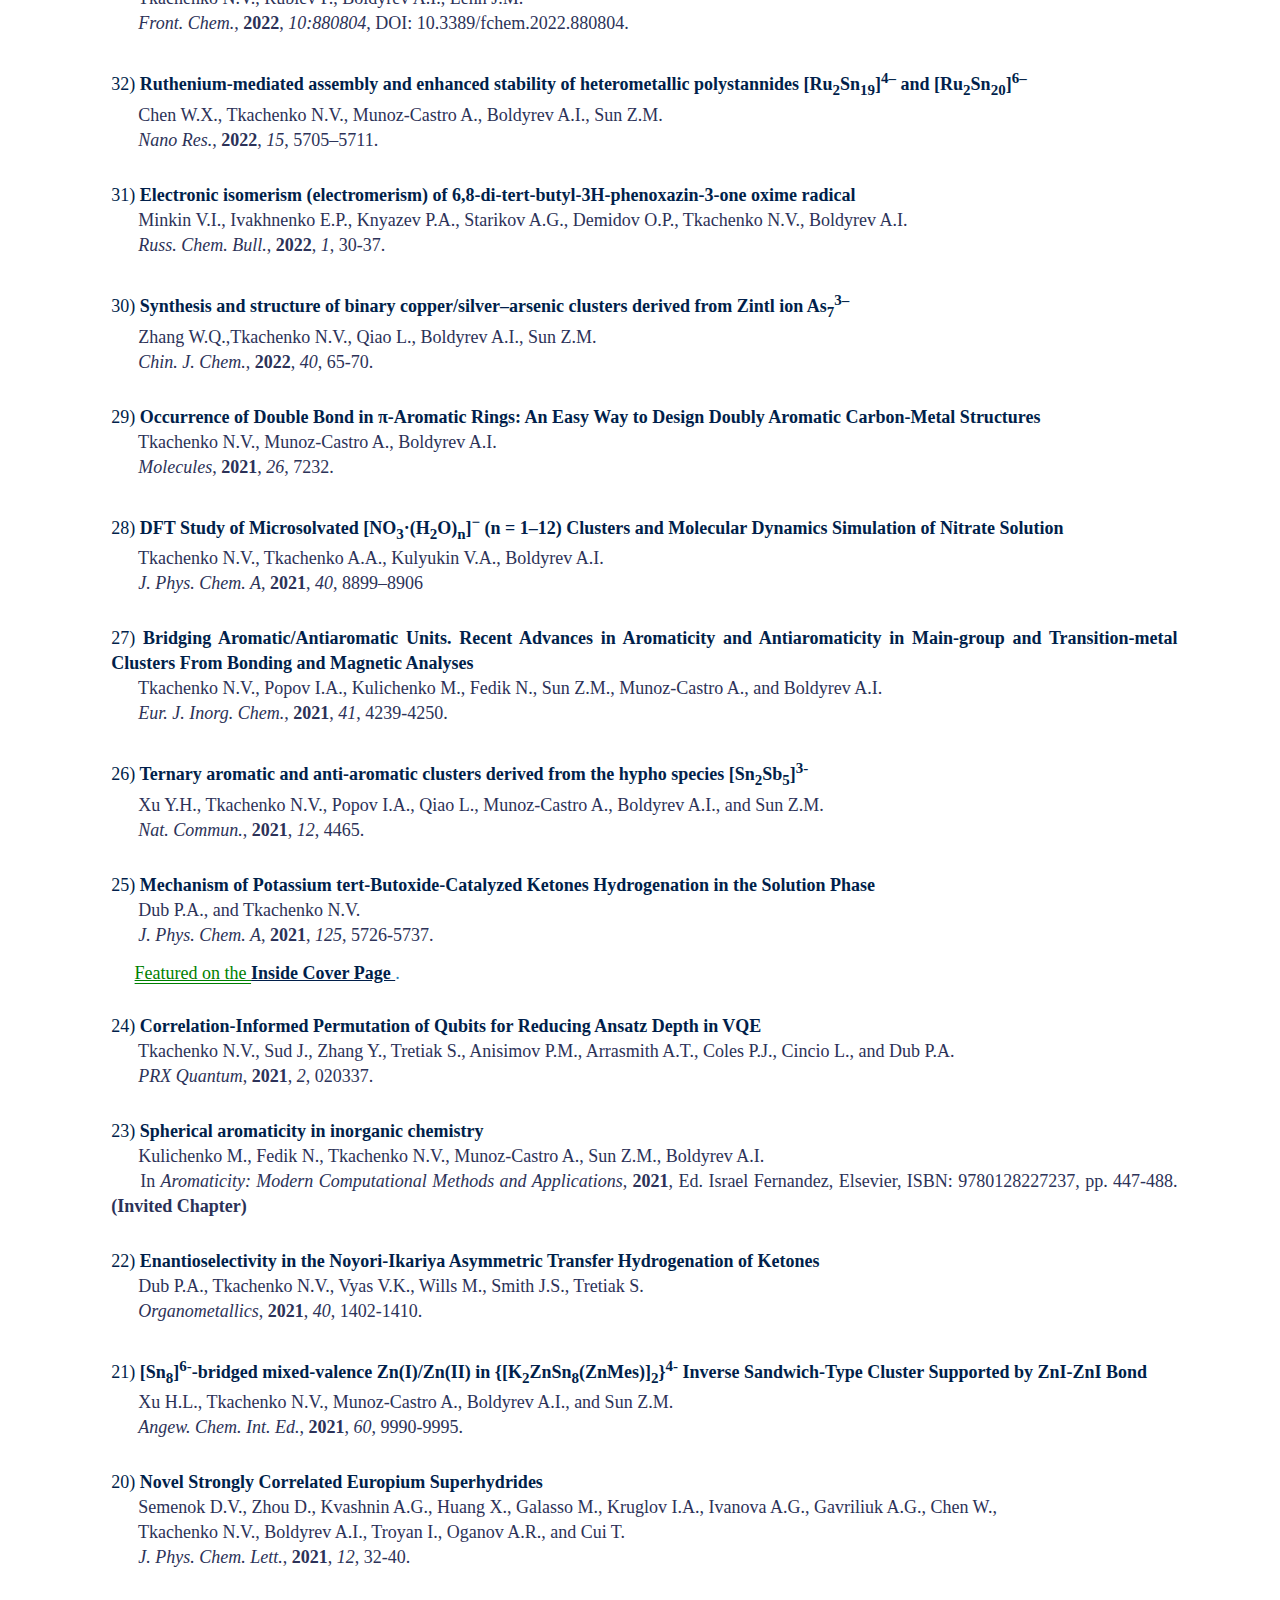
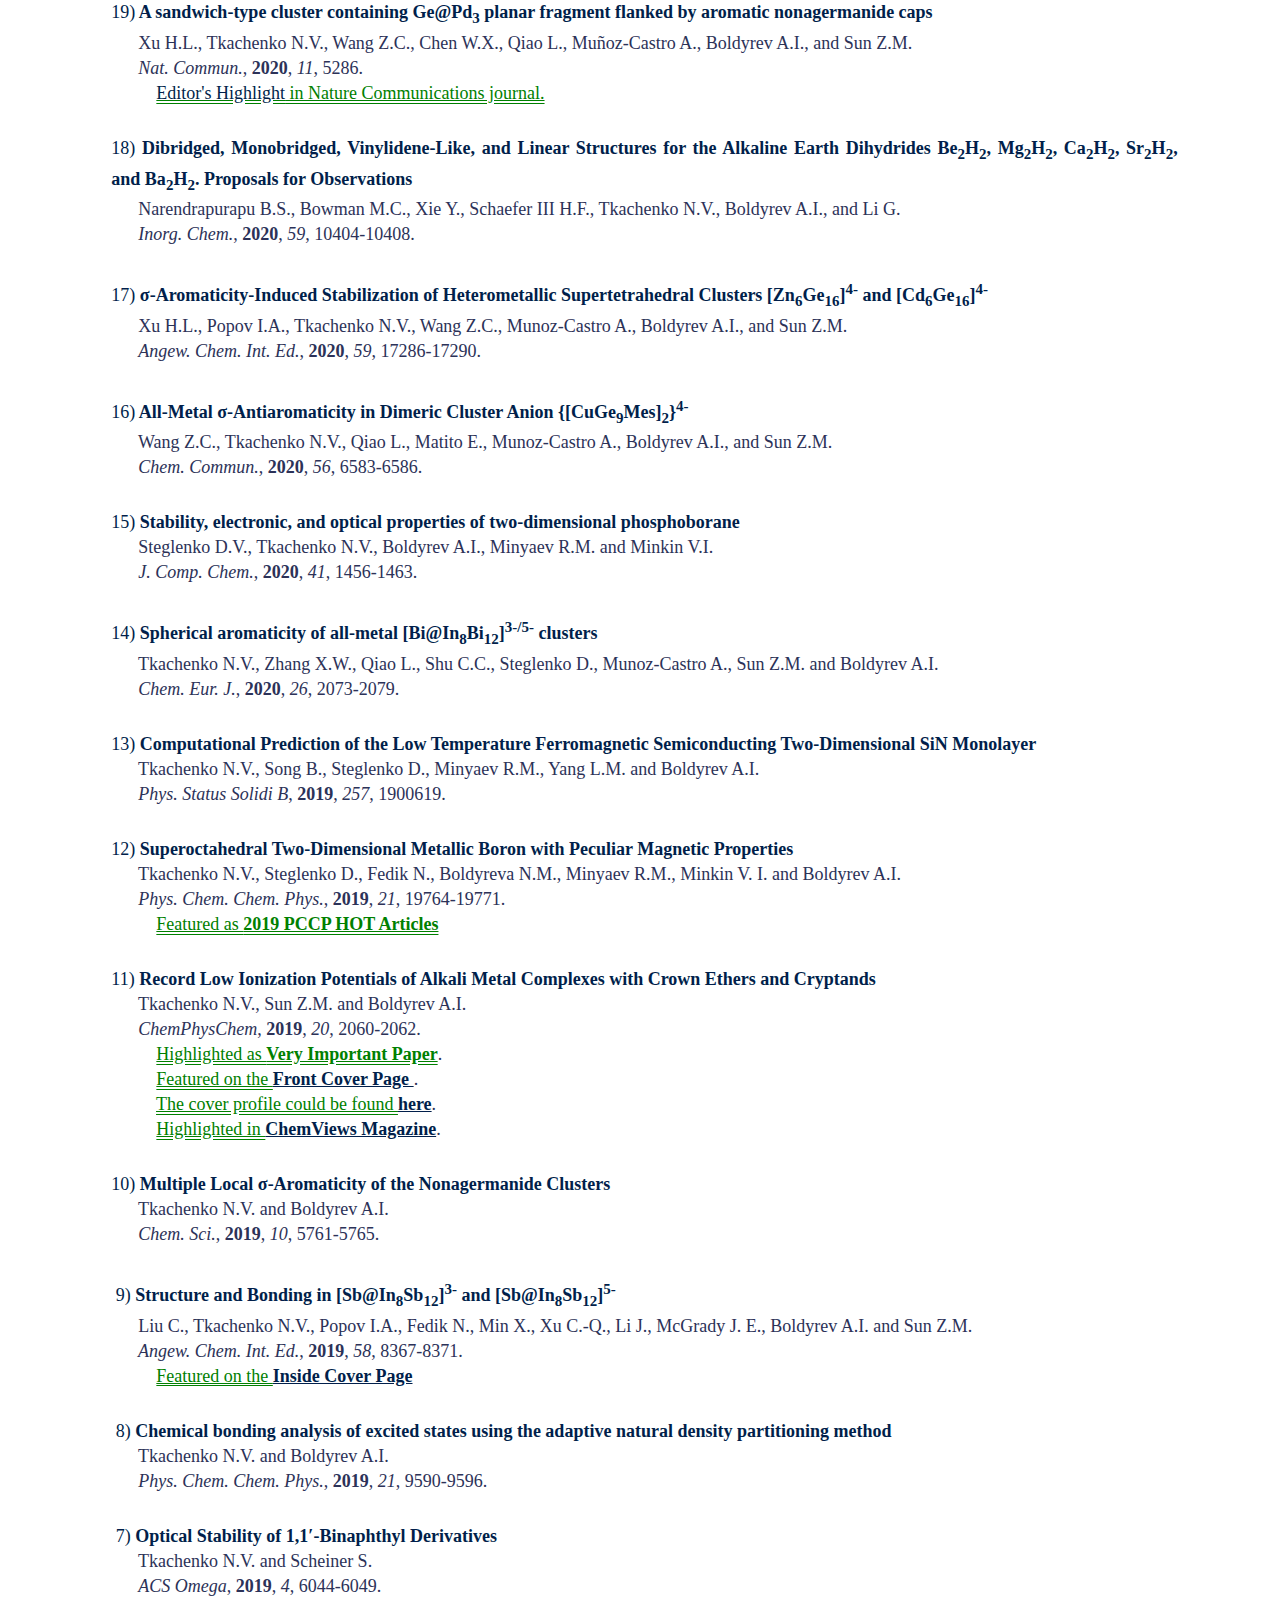
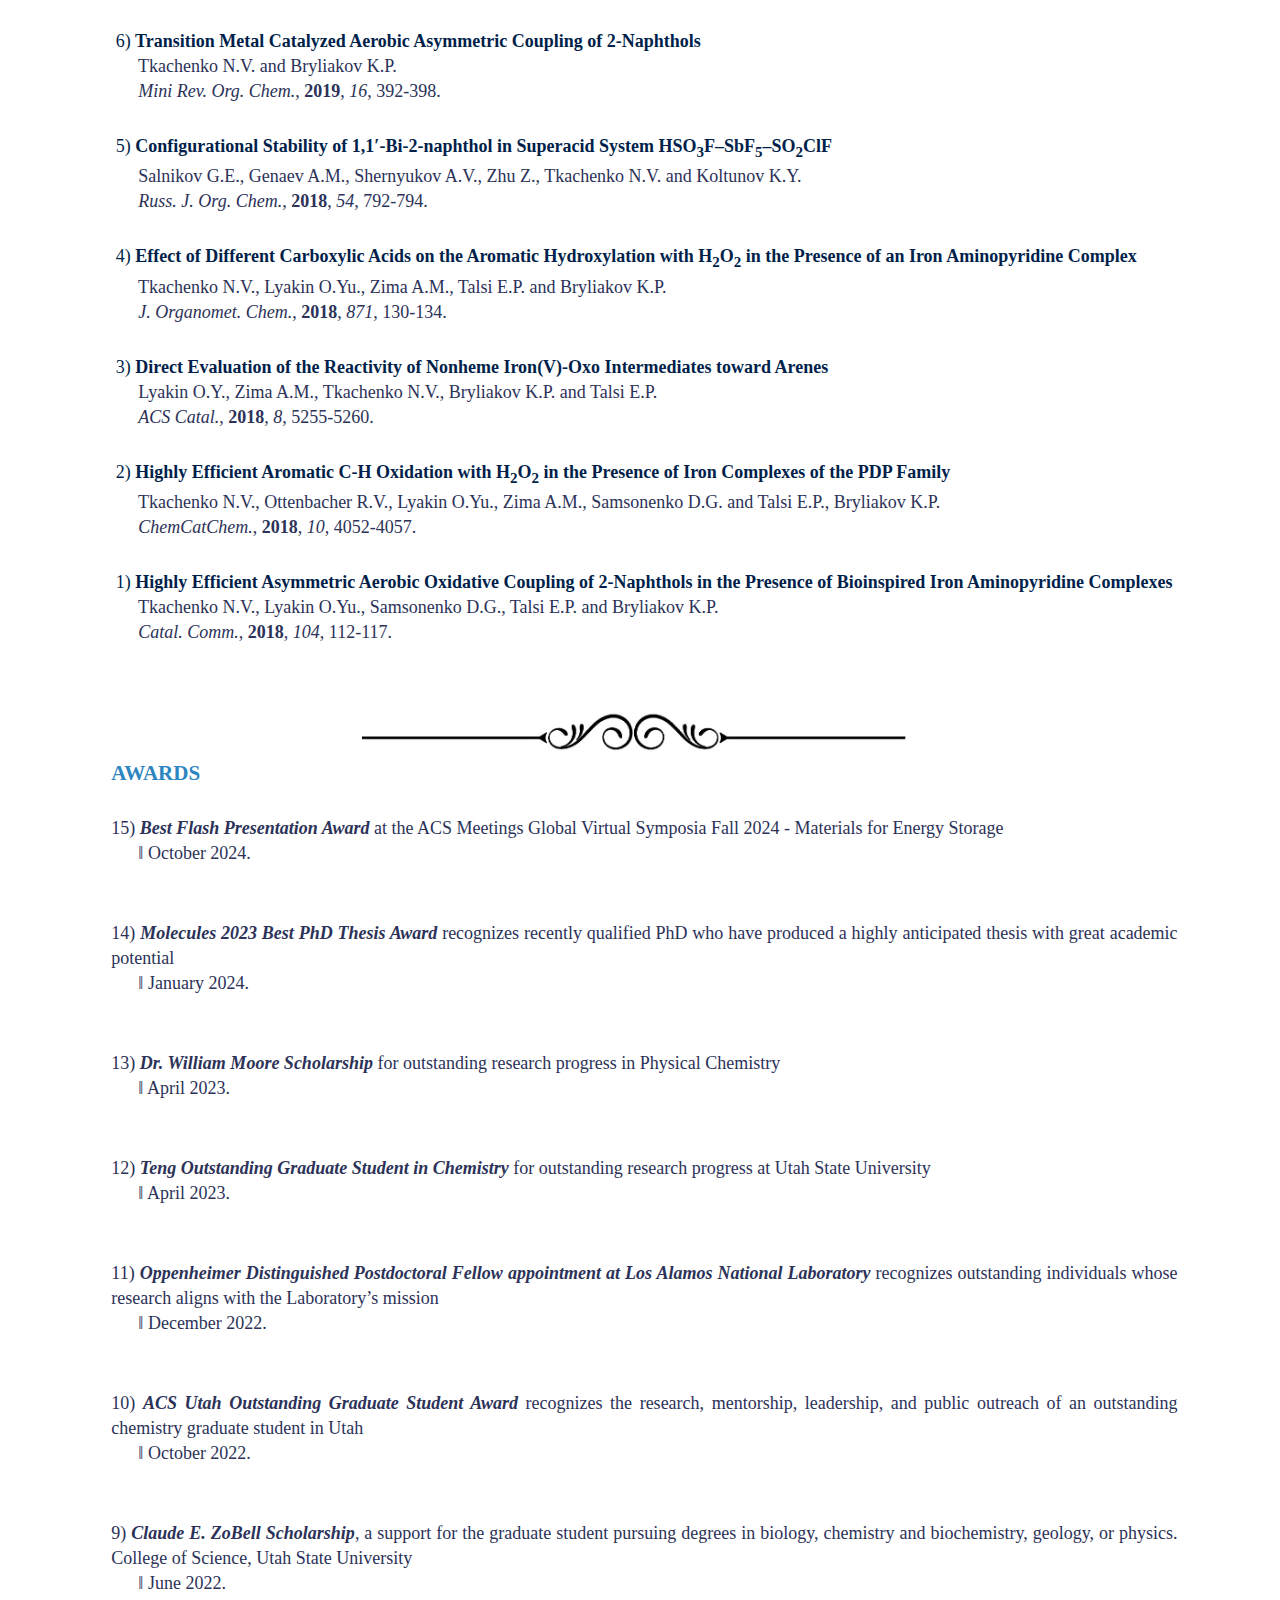
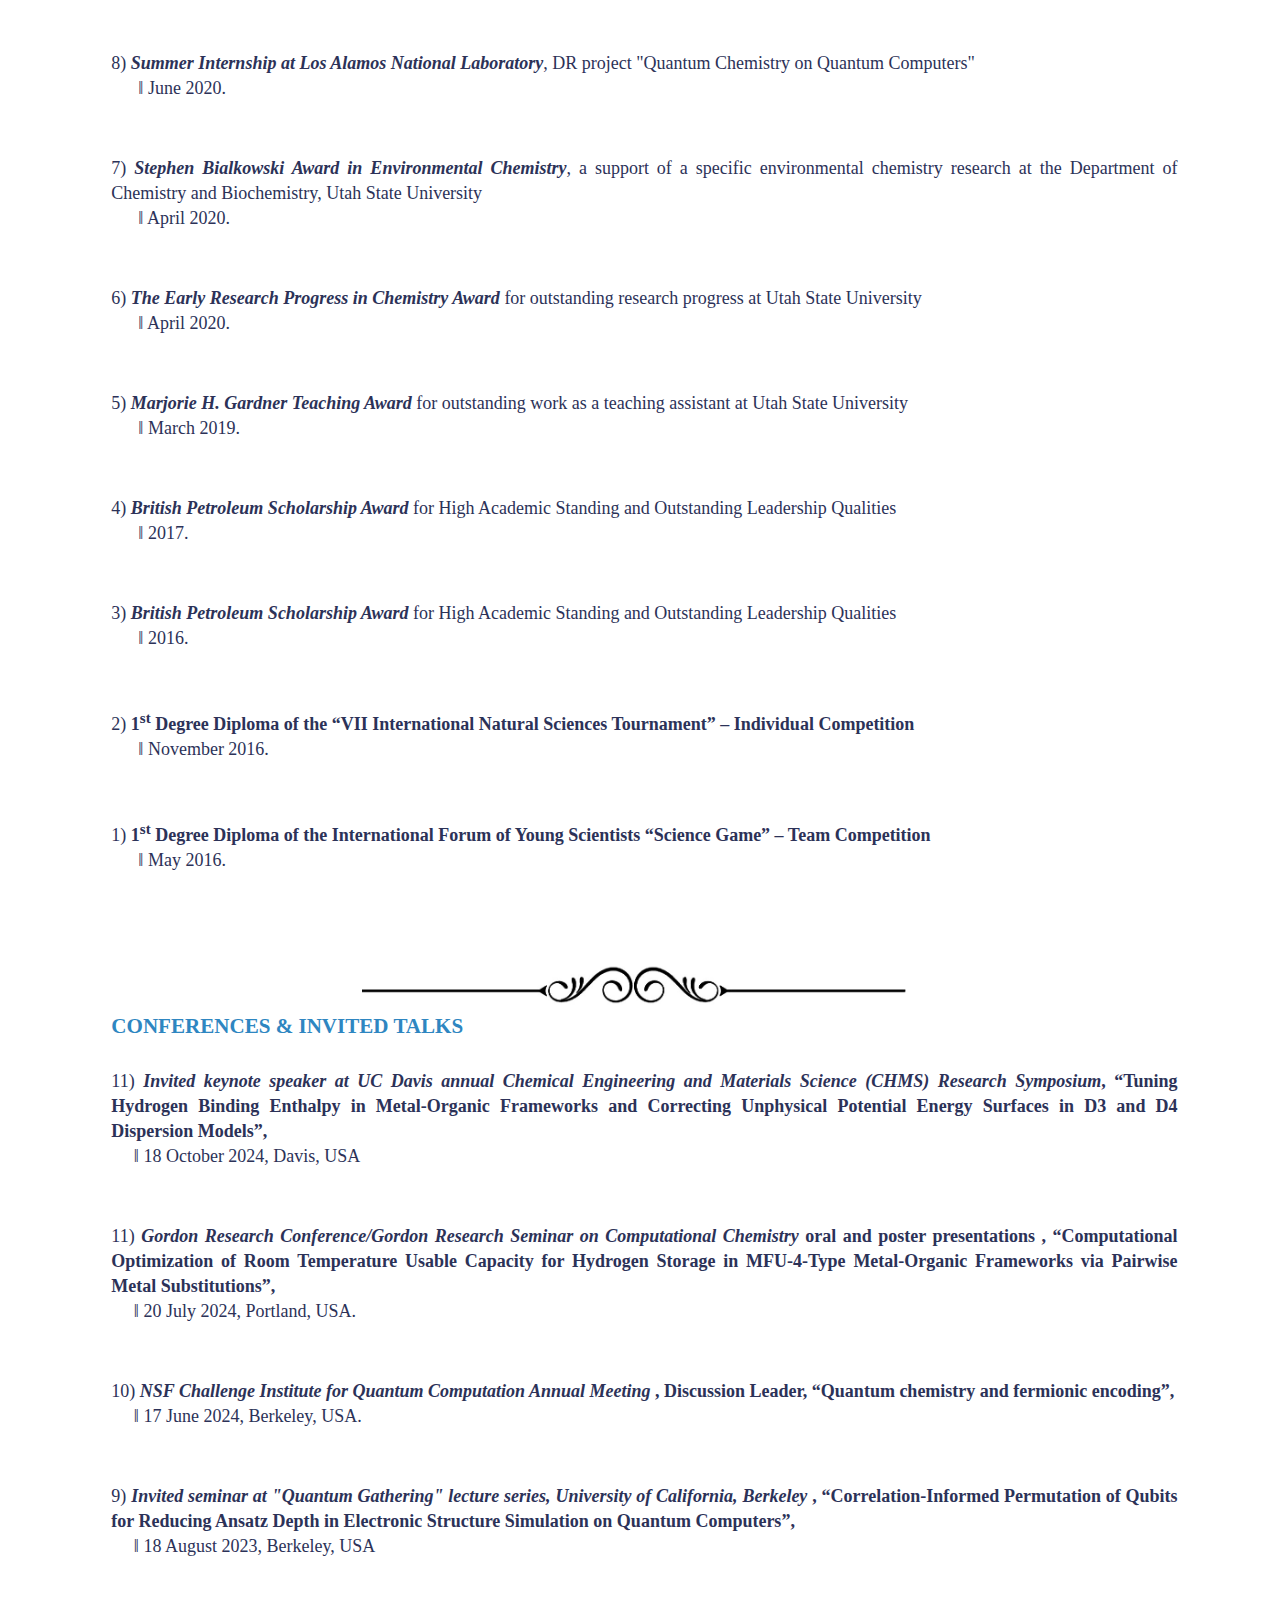
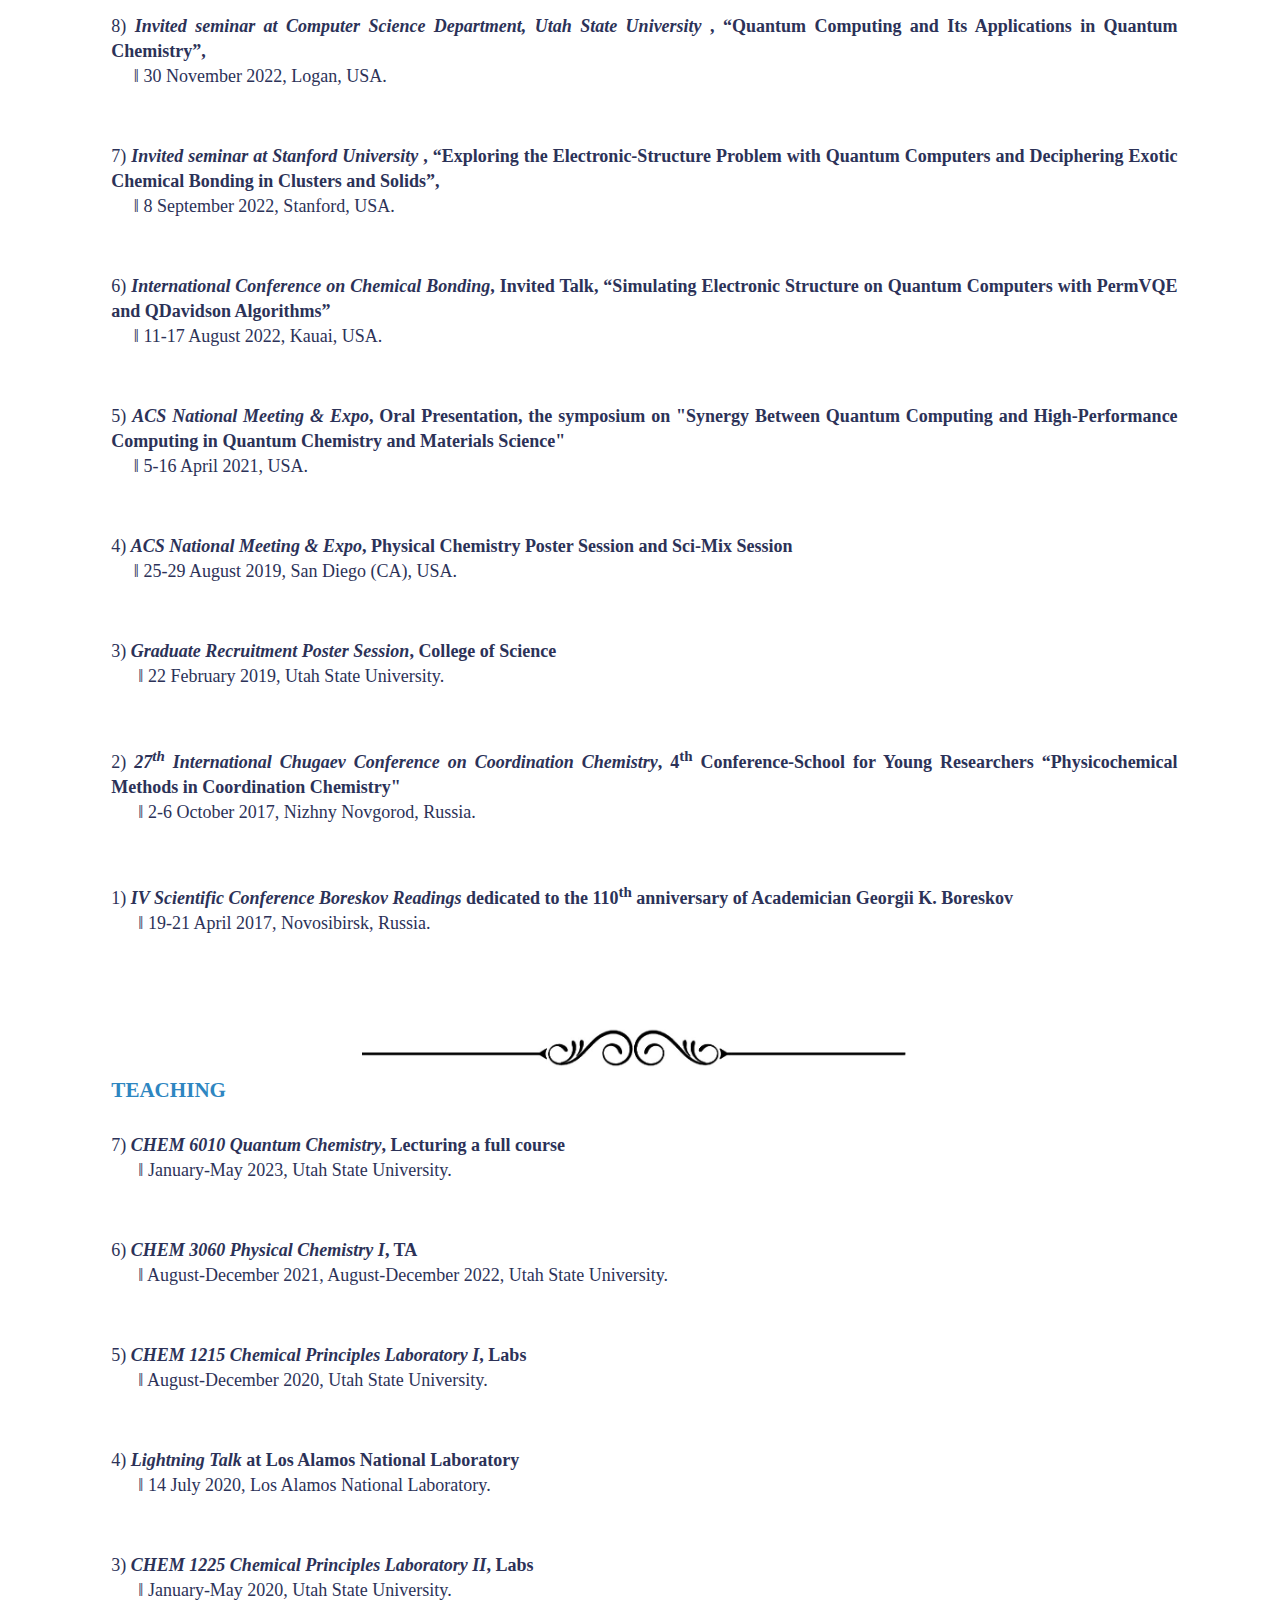
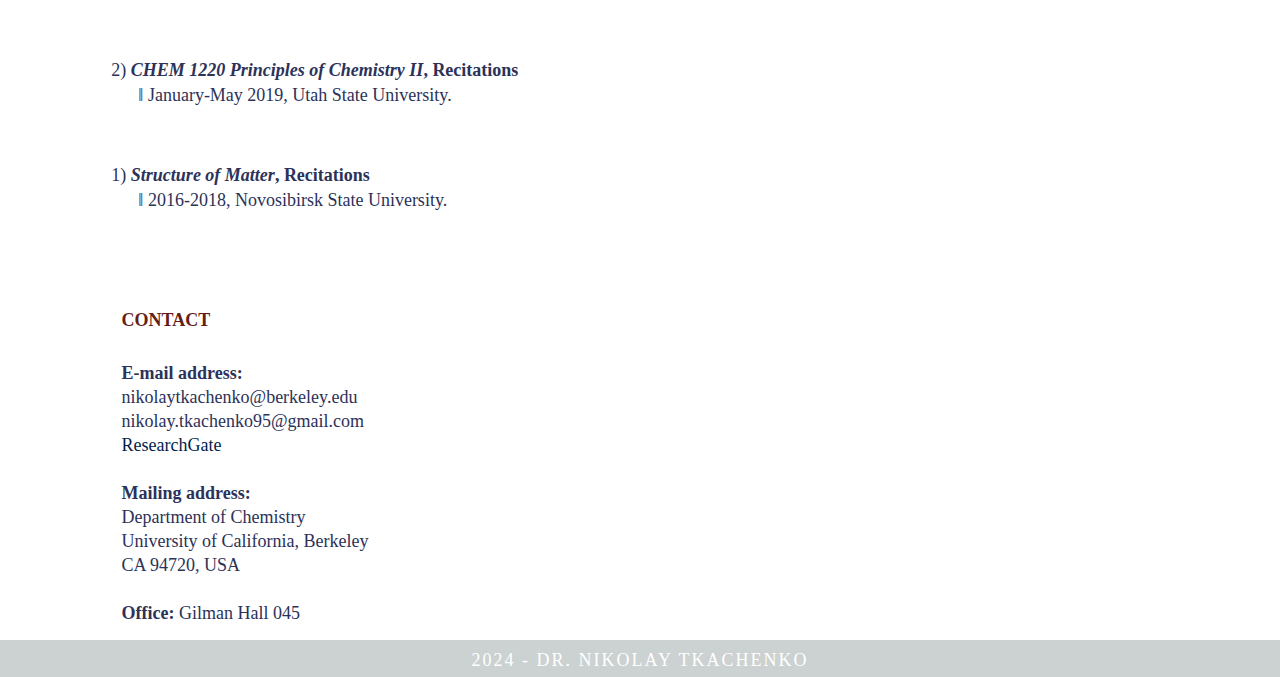
==== commit be95d602: "Update index.html" ====
--- a/index.html
+++ b/index.html
@@ -42,7 +42,7 @@
       <p> <br>    </p>
       <p> <br>    </p>
       <p> <br>    </p>
-      <p><a class="a" href="https://scholar.google.com/citations?hl=en&user=zOT3Xp8AAAAJ"><b>Google Scholar Metrics</a>:</b><br> h-index: <b>18</b><br>Total Citations: <b>890</b></p> <p><b><a href="nikolay/CV_Tkachenko_2024_new.pdf">Curriculum Vitae</a></b></p>
+      <p><a class="a" href="https://scholar.google.com/citations?hl=en&user=zOT3Xp8AAAAJ"><b>Google Scholar Metrics</a>:</b><br> h-index: <b>19</b><br>Total Citations: <b>931</b></p> <p><b><a href="nikolay/CV_Tkachenko_2024_new.pdf">Curriculum Vitae</a></b></p>
 	</article>
 <aside class="right_article"><img src="nikolay/Foto222.jpg" alt="" width="10" class="placeholder"/> </aside>
  </section>
